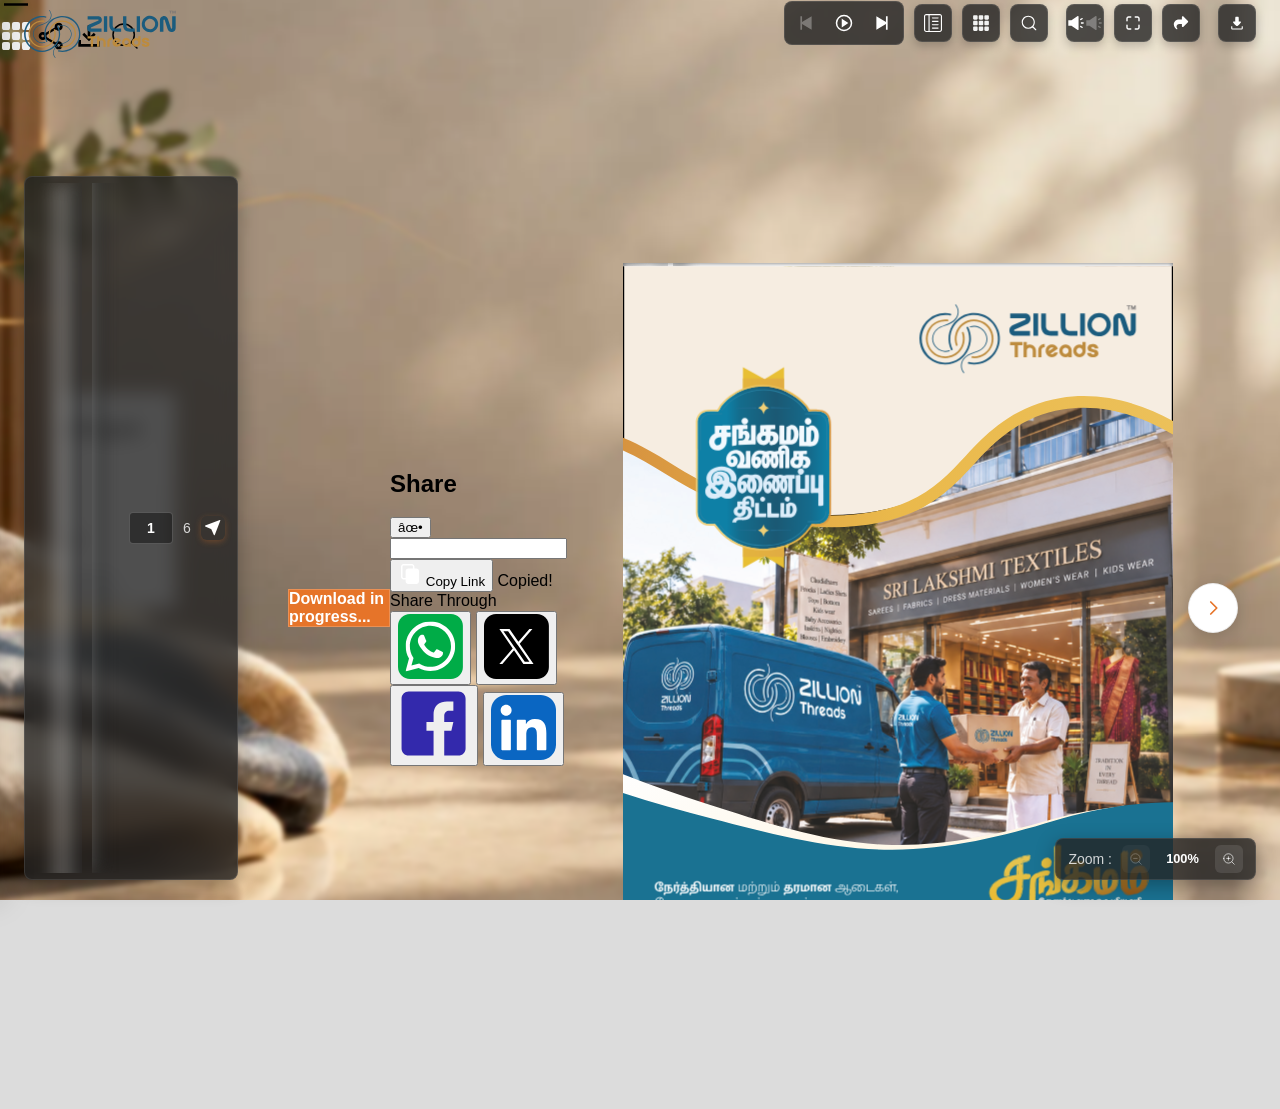
==== For_Desc/index.html @ 705521cf "first commit" ====
﻿<!DOCTYPE html>
<html lang="en">

<head>
    <title>Zillion Threads IDC</title>
    <meta charset="UTF-8">
    <meta http-equiv="Content-Security-Policy"
        content="default-src 'self' 'unsafe-inline' 'unsafe-eval' https: blob: data:; script-src 'self' 'unsafe-inline' 'unsafe-eval' https: blob: data:; style-src 'self' 'unsafe-inline' https:; img-src 'self' data: blob: https:; connect-src 'self' https: blob: data:; worker-src 'self' blob:; frame-src 'self' https:; media-src 'self' blob: data:;" />
    <meta name="viewport" content="width=device-width, initial-scale=1.0" />
    <!-- Tailwind Css  -->
    <script src="https://cdn.jsdelivr.net/npm/@tailwindcss/browser@4"></script>
    <!-- External JS dependencies -->
    <script type="text/javascript" src="assets/js/jquery-2.0.3.min.js"></script>
    <script type="text/javascript" src="assets/js/underscore-min.js"></script>
    <script type="text/javascript" src="assets/js/backbone-min.js"></script>


    <!-- papa parse for data fetch from excel -->
    <script src="https://cdnjs.cloudflare.com/ajax/libs/PapaParse/5.4.1/papaparse.min.js"></script>


    <script src="https://cdn.jsdelivr.net/npm/xlsx/dist/xlsx.full.min.js"></script>

    <!-- Turn.js UI Kit -->
    <script type="text/javascript" src="assets/js/turn.min.js"></script>

    <!-- App dependencies -->
    <script type="text/javascript" src="assets/js/app.js"></script>


    <!-- External CSS dependencies -->
    <link type="text/css" rel="stylesheet" href="assets/css/font-awesome.min.css">
    </link>


    <!-- App CSS dependencies -->
    <link type="text/css" rel="stylesheet" href="./assets/css/main.css">
    </link>

    <!--  CSS dependencies -->
    <link type="text/css" rel="stylesheet" href="./assets/css/lightbox.css">
    </link>


    <!------ Fontawesome link  ------->
    <link rel="stylesheet" href="https://cdnjs.cloudflare.com/ajax/libs/font-awesome/6.0.0/css/all.min.css">


    <link rel="preconnect" href="https://fonts.googleapis.com">
    <link rel="preconnect" href="https://fonts.gstatic.com" crossorigin>
    <link
        href="https://fonts.googleapis.com/css2?family=Inter:ital,opsz,wght@0,14..32,100..900;1,14..32,100..900&display=swap"
        rel="stylesheet">

    <!-- Google Fonts -->
    <link rel="preconnect" href="https://fonts.googleapis.com">
    <link rel="preconnect" href="https://fonts.gstatic.com" crossorigin>
    <link href="https://fonts.googleapis.com/css2?family=Lexend:wght@100..900&display=swap" rel="stylesheet">
    <link rel="preconnect" href="https://fonts.googleapis.com">
    <link rel="preconnect" href="https://fonts.gstatic.com" crossorigin>
    <link
        href="https://fonts.googleapis.com/css2?family=Akaya+Telivigala&family=Kanit:ital,wght@0,100;0,200;0,300;0,400;0,500;0,600;0,700;0,800;0,900;1,100;1,200;1,300;1,400;1,500;1,600;1,700;1,800;1,900&family=Montserrat:ital,wght@0,100..900;1,100..900&family=Tilt+Neon&family=Work+Sans:ital,wght@0,100..900;1,100..900&display=swap"
        rel="stylesheet">
    <link rel="preconnect" href="https://fonts.googleapis.com">
    <link rel="preconnect" href="https://fonts.gstatic.com" crossorigin>
    <link href="https://fonts.googleapis.com/css2?family=Montserrat:ital,wght@0,100..900;1,100..900&display=swap"
        rel="stylesheet">

    <link rel="stylesheet" href="./assets/css/cataloguemain.css">

    <!-- Favicon icon -->
    <link rel="icon" href="../global%20assets/Images/logo.svg" type="image/x-icon">

    <!-- Fontawesome icon  -->
    <link rel="stylesheet" href="https://cdnjs.cloudflare.com/ajax/libs/font-awesome/6.5.1/css/all.min.css">

    <link rel="stylesheet" href="style.css">
    <link rel="stylesheet" href="script-idc.css">
    <script src="script-idc.js" defer></script>
    <link rel="stylesheet" href="main.css">

    <style type="text/css">
        .page-1 .s1 {
            -webkit-transform: translateY(100px);
            -webkit-transition: all 1.5s;
            opacity: 0;
        }

        .page-1 .s2 {
            -webkit-transform: translateY(100px);
            -webkit-transition: all 1s;
            -webkit-transition-delay: 0.5s;
            opacity: 0;
            font-family: 'Carrois Gothic SC', sans-serif;
            font-style: normal;
            font-weight: 400;
            font-size: 40px;
            text-align: center;
            color: white;
        }

        .page-1.animation-on .s1 {
            -webkit-transform: translateY(0px);
            opacity: 1;
        }

        .page-1.animation-on .s2 {
            -webkit-transform: translateY(0px);
            opacity: 1;
        }
    </style>


    <style>
        .form-group {
            margin-bottom: 16px;
        }

        .form-group label {
            display: block;
            margin-bottom: 6px;
            font-weight: 500;
            font-size: 14px;
            color: #333;
        }

        input[type="number"] {
            width: 100%;
            padding: 8px 8px 8px 32px;
            border: 1px solid #ccc;
            border-radius: 4px;
            font-size: 14px;
            box-sizing: border-box;
        }

        input[type="number"]:focus {
            outline: none;
            border-color: #4CAF50;
            box-shadow: 0 0 5px rgba(76, 175, 80, 0.3);
        }

        .midsec img {
            width: 77%;
            object-fit: contain;
            animation: fadeIn 0.5s ease-in-out;
        }

        @keyframes fadeIn {
            from {
                opacity: 0;
            }

            to {
                opacity: 1;
            }
        }


        .controls {
            display: flex;
            justify-content: center;
            align-items: center;
            gap: 20px;
            padding: 20px;
            /* background: white; */
            border-top: 2px solid #e0e0e0;
        }


        .image-counter {
            font-size: 16px;
            font-weight: bold;
            color: #333;
            min-width: 100px;
            text-align: center;
        }

        @media screen and (max-width: 1275px) and (max-height: 600px) {
            .catalog-app {
                height: 97% !important;
            }
        }

        /* Alternative: Hide only on mobile screens */
        @media screen and (max-width: 768px) {
            .hide-mobile {
                display: none !important;
            }

            .hide-mobile {
                background: red !important;
            }

            .hide-mobile {
                border: 5px solid red;
            }
        }

        /* Autoplay Progress Bar */
        .autoplay-progress-bar {
            position: fixed;
            bottom: 0;
            left: 0;
            width: 0%;
            height: 0.4vw;
            background: linear-gradient(90deg, #14B8A6, #0D9488);
            z-index: 999998;
            transition: width 0.1s linear;
            opacity: 0;
            box-shadow: 0 -2px 10px rgba(20, 184, 166, 0.5);
        }

        .autoplay-progress-bar.active {
            opacity: 1;
        }

        /* Autoplay Icon Active State */
        .icon-btn.active {
            background: #E67429 !important;
            box-shadow: 0 0 0 2px rgba(230, 116, 41, 0.3) !important;
        }

        .icon-btn.active svg,
        .icon-btn.active img {
            stroke: #ffffff !important;
            fill: #ffffff !important;
            filter: none !important;
        }

        /* Mobile Responsive */
        @media (max-width: 768px) {
            .autoplay-progress-bar {
                height: 0.6vw;
            }

            #autoScrollBtn {
                width: 11%;
            }

            #toggleCircle {
                width: 45%;
            }
        }

        /* ===== MOBILE TOUCH FIX FOR TABLE OF CONTENTS PAGE ===== */
        /* Prevent page flip on interactive elements */
        .no-flip-zone {
            pointer-events: auto !important;
            touch-action: pan-y !important;
            -webkit-touch-callout: none;
            -webkit-user-select: none;
            user-select: none;
        }


        #toggleCircle,
        #scrollContainer {
            pointer-events: auto !important;
            touch-action: pan-y !important;
            z-index: 9999 !important;
            position: relative !important;
        }

        #toggleCircle {
            z-index: 99999 !important;
        }

        #autoScrollBtn {
            pointer-events: auto !important;
            touch-action: pan-y !important;
            z-index: 9999 !important;
        }


        /* Make scroll container more touch-friendly */
        #scrollContainer {
            -webkit-overflow-scrolling: touch;
            overflow-y: scroll !important;
            touch-action: pan-y !important;
        }

        /* ===== NEW: Image click area restriction ===== */
        /* Only left 50% of images are clickable for navigation */
        #scrollContainer img {
            cursor: pointer;
            touch-action: pan-y !important;
            position: relative;
            pointer-events: none;
            /* Disable by default */
        }

        /* Create a clickable zone on left 50% of images */
        #scrollContainer img::before {
            content: '';
            position: absolute;
            left: 0;
            top: 0;
            width: 50%;
            /* Only left half is clickable */
            height: 100%;
            cursor: pointer;
            pointer-events: auto;
            z-index: 1;
        }

        /* Alternative approach using wrapper */
        .image-click-wrapper {
            position: relative;
            width: 100%;
        }

        .image-click-zone {
            position: absolute;
            left: 0;
            top: 0;
            width: 50%;
            /* Left 50% clickable */
            height: 100%;
            cursor: pointer;
            z-index: 10;
            pointer-events: auto;
        }

        /* Visual feedback for clickable area (optional - for testing) */
        .image-click-zone:active {
            background: rgba(20, 184, 166, 0.1);
        }

        /* Visual indicator for clickable zones - TESTING ONLY */
        /* .image-click-zone {
    background: rgba(20, 184, 166, 0.15); 
    border-right: 2px dashed rgba(20, 184, 166, 0.5);
} */


        @media screen and (min-width: 1900px) and (max-width: 1920px) and (max-height: 920px) {
            #viewer {
                margin-top: 3vw !important;
                height: calc(100% + 2vw) !important;
            }

            .flipbook-scroll-wrapper {
                height: 100% !important;
            }
        }

/* Mobile Phones */
@media screen and (max-width: 480px) {
  #flipbook {
    position: relative;
    width: 354px;
    height: 504px;
    margin-left: 0px;
    top: 15px !important;
    left: 0px;
    transition: transform 0.3s cubic-bezier(0.25, 0.46, 0.45, 0.94);
    transform: scale(1);
    transform-origin: center top;
  }
}

/* Large-Height Mobile Phones */
@media screen and (max-width: 480px) and (min-height: 800px) {
  #flipbook {
    top: 30px !important;
    /* Add large-height mobile adjustments here */
  }
}
    </style>
</head>

<body >


    <!-- ***************************************************** DC started *************************************************-->

    <div class="catalog-app " >
        <div id="bgLayerContainer">
            <div id="bgLayer1" class="bg-layer active"></div>
            <div id="bgLayer2" class="bg-layer"></div>
        </div>
        <canvas id="rippleCanvas" style="display:none;"></canvas>



        <style>
            #rippleCanvas {
                position: fixed;
                top: 0;
                left: 0;
                width: 100%;
                height: 100%;
                z-index: -1;
                /* object-fit: fill;
                background-repeat: no-repeat;
                
                background-image: url('../global\ assets/Images/commonThings/background-image-2.webp');
                background-size: cover; */
                background: radial-gradient(circle at center, #053664 0%, #03294D 70%, #011325 100%);
            }
        </style>


        <!-- *****************************mobile nav start*********************************************  -->

        <!-- ==================== MOBILE TOP NAVIGATION ==================== -->
        <div id="mobileTopNav" class="mobile-top-nav">
            <!-- Left Section: Table of Contents -->
            <div class="mobile-nav-left">
                <button class="mobile-nav-btn" id="mobileTocBtn" title="Table of Contents">
                    <svg width="24" height="24" viewBox="0 0 24 24" fill="none" stroke="currentColor" stroke-width="2">
                        <line x1="3" y1="6" x2="21" y2="6" />
                        <line x1="3" y1="12" x2="21" y2="12" />
                        <line x1="3" y1="18" x2="21" y2="18" />
                    </svg>
                </button>
            </div>

            <!-- Center Section: Logo (optional) -->
            <div class="mobile-nav-center">
                <img src="../global%20assets/Images/logo.svg" alt="Sri Mathurams Medical Engineering Logo" class="mobile-logo" id="mobileHomeBtn" />
            </div>

            <!-- Right Section: 3-dot menu + Page Number -->
            <div class="mobile-nav-right">
                <!-- Page Number Display -->
                <div class="mobile-page-display">
                    <span class="mobile-page-current" id="mobilePageCurrent">1</span>
                    <span class="mobile-page-divider">/</span>
                    <span class="mobile-page-total" id="mobilePageTotal">18</span>
                </div>

                <!-- 3-Dot Menu Button -->
                <button class="mobile-nav-btn mobile-menu-btn" id="mobileMenuBtn" title="Menu">
                    <svg width="24" height="24" viewBox="0 0 24 24" fill="currentColor">
                        <circle cx="12" cy="5" r="2" />
                        <circle cx="12" cy="12" r="2" />
                        <circle cx="12" cy="19" r="2" />
                    </svg>
                </button>
            </div>
        </div>

        <!-- ==================== MOBILE DROPDOWN MENU ==================== -->
        <div id="mobileDropdownMenu" class="mobile-dropdown-menu">
            <!-- Music Toggle -->
            <button class="mobile-dropdown-item" id="mobileAudioBtn">
                <div class="mobile-dropdown-icon">
                    <img src="../global%20assets/icons/music-on-icon.svg" alt="Music" id="mobileAudioIcon"
                        class="mobile-audio-icon" />
                </div>
                <span class="mobile-dropdown-label">Music</span>
                <span class="mobile-toggle-indicator" id="mobileAudioStatus">OFF</span>
            </button>

            <!-- Share -->
            <button class="mobile-dropdown-item" id="mobileShareBtn">
                <div class="mobile-dropdown-icon">
                    <svg width="20" height="20" viewBox="0 0 24 24" fill="none" stroke="currentColor" stroke-width="2">
                        <circle cx="18" cy="5" r="3" />
                        <circle cx="6" cy="12" r="3" />
                        <circle cx="18" cy="19" r="3" />
                        <line x1="8.6" y1="13.5" x2="15.4" y2="17.5" />
                        <line x1="15.4" y1="6.5" x2="8.6" y2="10.5" />
                    </svg>
                </div>
                <span class="mobile-dropdown-label">Share</span>
                <svg class="mobile-dropdown-arrow" width="16" height="16" viewBox="0 0 24 24" fill="none"
                    stroke="currentColor" stroke-width="2">
                    <polyline points="9 18 15 12 9 6" />
                </svg>
            </button>

            <!-- Download -->
            <button class="mobile-dropdown-item" id="mobileDownloadBtn">
                <div class="mobile-dropdown-icon">
                    <svg width="20" height="20" viewBox="0 0 24 24" fill="none" stroke="currentColor" stroke-width="2">
                        <path d="M12 3v12" />
                        <polyline points="7 10 12 15 17 10" />
                        <rect x="4" y="19" width="16" height="2" />
                    </svg>
                </div>
                <span class="mobile-dropdown-label">Download</span>
                <svg class="mobile-dropdown-arrow" width="16" height="16" viewBox="0 0 24 24" fill="none"
                    stroke="currentColor" stroke-width="2">
                    <polyline points="9 18 15 12 9 6" />
                </svg>
            </button>

            <!-- Fullscreen -->
            <!-- <button class="mobile-dropdown-item" id="mobileFullscreenBtn">
        <div class="mobile-dropdown-icon">
            <svg width="20" height="20" viewBox="0 0 24 24" fill="none" stroke="currentColor" stroke-width="2">
                <path d="M8 3H5a2 2 0 0 0-2 2v3m18 0V5a2 2 0 0 0-2-2h-3m0 18h3a2 2 0 0 0 2-2v-3M3 16v3a2 2 0 0 0 2 2h3"/>
            </svg>
        </div>
        <span class="mobile-dropdown-label">Fullscreen</span>
    </button> -->
        </div>

        <!-- Mobile Menu Overlay (closes menu when clicked) -->
        <div id="mobileMenuOverlay" class="mobile-menu-overlay"></div>

        <!-- ==================== MOBILE TABLE OF CONTENTS ==================== -->
        <div id="mobileTocPanel" class="mobile-toc-panel">
            <div class="mobile-toc-header">
                <h3>Table of Contents</h3>
                <button class="mobile-toc-close" id="mobileTocClose">
                    <svg width="24" height="24" viewBox="0 0 24 24" fill="none" stroke="currentColor" stroke-width="2">
                        <line x1="18" y1="6" x2="6" y2="18" />
                        <line x1="6" y1="6" x2="18" y2="18" />
                    </svg>
                </button>
            </div>
            <ul class="mobile-toc-list">
                <li class=" tb-link mobile-toc-item" data-page="1" data-audio-path="../audios/home.mp3">
                    <span class="mobile-toc-number">01</span>
                    <span class="mobile-toc-title">Home</span>
                </li>
                <li class=" tb-link mobile-toc-item" data-page="2" data-audio-path="../audios/about-us.mp3">
                    <span class="mobile-toc-number">02</span>
                    <span class="mobile-toc-title">About Us</span>
                </li>
                <li class="tb-link mobile-toc-item" data-page="4" data-audio-path="../audios/products.mp3">
                    <span class="mobile-toc-number">03</span>
                    <span class="mobile-toc-title">Products</span>
                </li>
                <li class="tb-link mobile-toc-item" data-page="5" data-audio-path="../audios/3D-experience.mp3">
                    <span class="mobile-toc-number">04</span>
                    <span class="mobile-toc-title">3D Experience</span>
                </li>
                <li class="tb-link mobile-toc-item" data-page="6" data-audio-path="../audios/Ward-furniture.mp3">
                    <span class="mobile-toc-number">05</span>
                    <span class="mobile-toc-title">Ward Furniture</span>
                </li>
                <li class="tb-link mobile-toc-item" data-page="12" data-audio-path="../audios/ICU-critical-care.mp3">
                    <span class="mobile-toc-number">06</span>
                    <span class="mobile-toc-title">ICU & Critical Care</span>
                </li>
                <li class="tb-link mobile-toc-item" data-page="14" data-audio-path="../audios/labour-maternity.mp3">
                    <span class="mobile-toc-number">07</span>
                    <span class="mobile-toc-title">Labour & Maternity</span>
                </li>
                <li class="tb-link mobile-toc-item" data-page="17"
                    data-audio-path="../audios/Emergency-patient-transfer.mp3">
                    <span class="mobile-toc-number">08</span>
                    <span class="mobile-toc-title">Emergency & Patient Transfer</span>
                </li>
                <li class="tb-link mobile-toc-item" data-page="22" data-audio-path="../audios/Medical-trolleys.mp3">
                    <span class="mobile-toc-number">09</span>
                    <span class="mobile-toc-title">Medical Trolleys</span>
                </li>
                <li class="tb-link mobile-toc-item" data-page="30"
                    data-audio-path="../audios/Examination-consultation.mp3">
                    <span class="mobile-toc-number">10</span>
                    <span class="mobile-toc-title">Examination & Consultation</span>
                </li>
                <li class="tb-link mobile-toc-item" data-page="35"
                    data-audio-path="../audios/Stainless-steel-furniture-ward-accessories.mp3">
                    <span class="mobile-toc-number">11</span>
                    <span class="mobile-toc-title">Stainless Steel Furniture & Ward Accessories</span>
                </li>
                <li class="tb-link mobile-toc-item" data-page="37" data-audio-path="../audios/General-furniture.mp3">
                    <span class="mobile-toc-number">12</span>
                    <span class="mobile-toc-title">General Furniture</span>
                </li>
                <li class="tb-link mobile-toc-item" data-page="38" data-audio-path="../audios/Accessories.mp3">
                    <span class="mobile-toc-number">13</span>
                    <span class="mobile-toc-title">Accessories</span>
                </li>
                <li class="tb-link mobile-toc-item" data-page="40" data-audio-path="../audios/contact-us.mp3">
                    <span class="mobile-toc-number">14</span>
                    <span class="mobile-toc-title">Contact Us</span>
                </li>
            </ul>
        </div>
        <div id="mobileTocOverlay" class="mobile-toc-overlay"></div>




        <!-- *****************************mobile nav end*********************************************  -->

        <div class="absolute hidden top-0 left-0 w-[100%] h-[5%] bg-[#D9D9D9] cursor-pointer" id="navContainerMain"
            style="z-index: 999999999999999;">
            <div class="absolute top-[50%] left-[2%] cursor-pointer hover:bg-gray-100 z-[910] rounded-md transition-colors duration-200"
                style="transform: translateY(-50%);">
                <img src="../global%20assets/icons/tabel-of-content-icon.svg" alt="table-of-content-icon" id="navToggle"
                    class="sm:w-[7vw] md:w-[5vw] lg:w-[1.5vw] cursor-pointer" />
            </div>

            <img src="../global%20assets/bottom-navbar/thumbnail-icon.svg" alt="Thumbnail View Navigation"
                id="navToggle1"
                class="absolute top-[50%] left-[4.5%] w-[1.5vw] cursor-pointer z-[910] hover:opacity-80 transition-opacity"
                style="transform: translateY(-50%);" />

            <img src="../global%20assets/icons/share-icon.svg" alt="share-icon" id="shareBn"
                class="absolute top-[50%] right-[3.3%] cursor-pointer w-[1.2vw]   z-[910]"
                style="transform: translateY(-50%);" />
            <img src="../global%20assets/icons/download-icon.svg" alt="download-icon" id="download-tn"
                class="absolute top-[50%] right-[1%] cursor-pointer w-[1.5vw]   z-[910]"
                style="transform: translateY(-50%);" />

            <img src="../global%20assets/icons/search-icon.svg" id="searchIconDesktop" alt="search-icon"
                class="absolute top-[50%] left-[7%] w-[1.5vw]  z-[1000] cursor-pointer"
                style="transform: translateY(-50%);" />

            <div>
                <p id="goToPage1" data-audio-path="../audios/home.mp3" data-page="1"
                    class="absolute top-[50%] left-[50%] w-[3vw] font-semibold"
                    style="transform: translate(-50%, -50%) ;"><img src="../global%20assets/Images/logo.svg" alt="Sri Mathurams Logo" /></p>
            </div>

            <img src="../global%20assets/icons/doted-icon.svg" alt="Mobile Navigation Menu Icon" id="navMenuBarMobile" class=""
                style="transform: translateY(-50%);" />
        </div>

        <!-- Add this right after the opening <div class="catalog-app"> tag -->
        <!-- Brand Logo Header (Top Left) -->
        <div class="top-left-brand">
            <img src="../global%20assets/bottom-navbar/logo.svg" alt="Sri Mathurams Medical Engineering Logo" />
        </div>

        <div id="topIconNav" class="top-icon-navigation">
            <!-- Group 1: Navigation Controls (First page, Play, Last page) -->
            <div class="nav-btn-group">
                <button class="icon-btn" id="iconFrontPage" title="First Page" disabled>
                    <img src="../global%20assets/bottom-navbar/previous-play-icon.svg" alt="Go to First Page" />
                </button>
                <button class="icon-btn" id="iconAutoplay" title="Autoplay">
                    <img src="../global%20assets/bottom-navbar/play-icon.svg" alt="Autoplay Catalog Slideshow" />
                </button>
                <button class="icon-btn" id="iconSkipForward" title="Last Page">
                    <img src="../global%20assets/bottom-navbar/next-play-icon.svg" alt="Go to Last Page" />
                </button>
            </div>

            <!-- TOC Button -->
            <button class="icon-btn" id="iconTOC" title="Table of Contents">
                <img src="../global%20assets/bottom-navbar/table-of-content-icon.svg" alt="Table of Contents Navigation" />
            </button>

            <!-- Thumbnail Grid Button -->
            <button class="icon-btn" id="desktopThumbToggle" title="Thumbnails">
                <img src="../global%20assets/bottom-navbar/thumbnail-icon.svg" alt="Thumbnail View Navigation" />
            </button>

            <!-- Search Button -->
            <button class="icon-btn" id="iconText" title="Search">
                <img src="../global%20assets/bottom-navbar/search-icon.svg" alt="search-icon" />
            </button>

            <!-- Audio Toggle -->
            <button class="icon-btn bgm-toggle" id="bgmButton" title="Audio">
                <audio id="bgmAudio" loop autoplay>
                    <source src="../audios/Warm-Memories-Emotional-" type="audio/mpeg">
                </audio>
                <img id="musicOnImg" src="../global%20assets/bottom-navbar/music-on-icon.svg" alt="Music On" />
                <img id="musicOffImg" src="../global%20assets/bottom-navbar/music-on-icon.svg" alt="Music Off"
                    class="hidden" style="filter: opacity(0.3) grayscale(1);" />
            </button>

            <!-- Fullscreen Button -->
            <button class="icon-btn full-screen" id="full-screen-btn" title="Fullscreen">
                <img src="../global%20assets/bottom-navbar/full-screen-icon.svg" alt="Toggle Fullscreen" />
            </button>

            <!-- Share Button -->
            <button class="icon-btn" id="shareBtn" title="Share">
                <img src="../global%20assets/bottom-navbar/share-icon.svg" alt="Share Catalog" />
            </button>

            <!-- Download Button -->
            <button class="icon-btn" id="download-btn" title="Download">
                <img src="../global%20assets/bottom-navbar/download-icon.svg" alt="Download PDF Catalog" />
            </button>
        </div>

        <!-- Page Controller (Bottom Left) -->
        <div class="page-controller">
            <img src="../global%20assets/Images/commonThings/left-page-shadow.svg" alt="Catalog Page Left Shadow"
                class="gutter-shadow shadow-left absolute h-[100%] top-[0%] right-[-1%] z-[4]" />
            <img src="../global%20assets/Images/commonThings/right-page-shadow.svg" alt="Catalog Page Right Shadow"
                class="gutter-shadow shadow-right absolute h-[100%] top-[0%] left-[-1%] z-[4]" />
            <input type="number" id="pageInput" min="1" value="1" />
            <strong id="totalPages">0</strong>
            <button id="goPageBtn" class="go-btn">
                <img src="../global%20assets/bottom-navbar/go-icon.svg" alt="Go to Page Number" />
            </button>
        </div>

        <!-- Zoom Control Container (Bottom Right) -->
        <div class="zoom-control-container">
            <span class="zoom-label">Zoom :</span>
            <button id="zoomOutBtn" class="zoom-btn icon-btn" title="Zoom Out">
                <img src="../global%20assets/bottom-navbar/zoom-out-icon.svg" alt="Zoom Out Catalog Page" />
            </button>
            <input type="range" id="zoomSlider" min="50" max="150" value="100" step="10" class="zoom-slider hidden" />
            <span id="zoomPercentage" class="zoom-percentage hidden">100%</span>
            <button id="zoomInBtn" class="zoom-btn icon-btn" title="Zoom In">
                <img src="../global%20assets/bottom-navbar/zoom-in-icon.svg" alt="Zoom In Catalog Page" />
            </button>
        </div>


        <div id="viewer" class="first-page">



            <audio id="navAudio"></audio>







            <!-- ***********************************************Bottom Functionality code******************************************************** -->


            <div id="navOverlay" class="nav-overlay"></div>

            <nav id="tocNav" class="toc-floating " aria-label="Table of Contents">
                <div class="toc-header-container flex justify-between items-center">
                    <div class="toc-title">Table of Contents</div>
                    <button id="closeTocBtn"
                        class="w-[1.5vw] h-[1.5vw] flex items-center justify-center text-gray-400 hover:text-gray-600 transition-colors duration-200 cursor-pointer">
                        <svg class="w-[1.2vw] h-[1.2vw]" fill="none" stroke="currentColor" stroke-width="2.5"
                            viewBox="0 0 24 24">
                            <path d="M6 18L18 6M6 6l12 12" />
                        </svg>
                    </button>
                </div>
                <div class="toc-header-underline"></div>
                <ul class="toc-list">
                    <li class="tb-link cursor-pointer" data-page="1" data-audio-path="../audios/home.mp3"><a><span
                                class="mobile-toc-number">01</span> Home</a></li>
                    <li class="tb-link cursor-pointer" data-page="2" data-audio-path="../audios/about-us.mp3"><a><span
                                class="mobile-toc-number">02</span>About us</a></li>
                    <li class="tb-link cursor-pointer" data-page="4" data-audio-path="../audios/products.mp3"><a> <span
                                class="mobile-toc-number">03</span>Products</a></li>
                    <li class="tb-link cursor-pointer" data-page="5" data-audio-path="../audios/3D-experience.mp3">
                        <a><span class="mobile-toc-number">04</span>3D Experience</a>
                    </li>
                    <li class="tb-link cursor-pointer" data-page="6" data-audio-path="../audios/Ward-furniture.mp3">
                        <a><span class="mobile-toc-number">05</span>Ward Furniture</a>
                    </li>
                    <li class="tb-link cursor-pointer" data-page="12" data-audio-path="../audios/ICU-critical-care.mp3">
                        <a><span class="mobile-toc-number">06</span>ICU & Critical Care</a>
                    </li>
                    <li class="tb-link cursor-pointer" data-page="14" data-audio-path="../audios/labour-maternity.mp3">
                        <a><span class="mobile-toc-number">07</span>Labour & Maternity</a>
                    </li>
                    <li class="tb-link cursor-pointer" data-page="17"
                        data-audio-path="../audios/Emergency-patient-transfer.mp3"><a><span
                                class="mobile-toc-number">08</span>Emergency & Patient Transfer</a></li>
                    <li class="tb-link cursor-pointer" data-page="22" data-audio-path="../audios/Medical-trolleys.mp3">
                        <a><span class="mobile-toc-number">09</span>Medical Trolleys</a>
                    </li>
                    <li class="tb-link cursor-pointer" data-page="30"
                        data-audio-path="../audios/Examination-consultation.mp3"><a><span
                                class="mobile-toc-number">10</span>Examination & Consultation</a></li>
                    <li class="tb-link cursor-pointer" data-page="35"
                        data-audio-path="../audios/Stainless-steel-furniture-ward-accessories.mp3"><a><span
                                class="mobile-toc-number">11</span>Stainless Steel Furniture & Ward Accessories</a></li>
                    <li class="tb-link cursor-pointer" data-page="37" data-audio-path="../audios/General-furniture.mp3">
                        <a><span class="mobile-toc-number">12</span>General Furniture</a>
                    </li>
                    <li class="tb-link cursor-pointer" data-page="38" data-audio-path="../audios/Accessories.mp3">
                        <a><span class="mobile-toc-number">13</span>Accessories</a>
                    </li>
                    <li class="tb-link cursor-pointer" data-page="40" data-audio-path="../audios/contact-us.mp3">
                        <a><span class="mobile-toc-number">14</span>Contact Us</a>
                    </li>
                </ul>
            </nav>

            <!-- Thumbnail Drawer Panel (Desktop Only) -->
            <div id="thumbnailDrawer" class="thumbnail-drawer" aria-label="Page Thumbnails">
                <div class="toc-header-container flex justify-between items-center">
                    <div class="toc-title">Page Thumbnails</div>
                    <button id="closeThumbBtn"
                        class="w-[1.5vw] h-[1.5vw] flex items-center justify-center text-gray-400 hover:text-gray-600 transition-colors duration-200 cursor-pointer">
                        <svg class="w-[1.2vw] h-[1.2vw]" fill="none" stroke="currentColor" stroke-width="2.5"
                            viewBox="0 0 24 24">
                            <path d="M6 18L18 6M6 6l12 12" />
                        </svg>
                    </button>
                </div>
                <div class="toc-header-underline"></div>
                <div id="thumbnailGrid" class="thumb-grid-container custom-scrollbar">
                    <!-- Grid items will be populated dynamically by JS -->
                </div>
            </div>

            <div id="navOverlay1" class="nav-overlay1"></div>

            <nav id="tocNav1" class="toc-floating1 " aria-label="Table of Contents">
                <div class="toc-header-container flex justify-between items-center">
                    <div class="toc-title">Table of Contents</div>
                    <button id="closeTocBtn1"
                        class="flex items-center justify-center text-gray-400 hover:text-gray-600 transition-colors duration-200 cursor-pointer">
                        <svg fill="none" stroke="currentColor" stroke-width="2.5" viewBox="0 0 24 24">
                            <path d="M6 18L18 6M6 6l12 12" />
                        </svg>
                    </button>
                </div>
                <div class="toc-header-underline"></div>
                <ul class="toc-list">
                    <li class="tb-link cursor-pointer" data-page="1" data-audio-path="../audios/home.mp3"><a><span
                                class="mobile-toc-number">01</span> Home</a></li>
                    <li class="tb-link cursor-pointer" data-page="2" data-audio-path="../audios/about-us.mp3"><a><span
                                class="mobile-toc-number">02</span>About us</a></li>
                    <li class="tb-link cursor-pointer" data-page="4" data-audio-path="../audios/products.mp3"><a> <span
                                class="mobile-toc-number">04</span>Products</a></li>
                    <li class="tb-link cursor-pointer" data-page="5" data-audio-path="../audios/3D-experience.mp3">
                        <a><span class="mobile-toc-number">05</span>3D Experience</a>
                    </li>
                    <li class="tb-link cursor-pointer" data-page="6" data-audio-path="../audios/Ward-furniture.mp3">
                        <a><span class="mobile-toc-number">06</span>Ward Furniture</a>
                    </li>
                    <li class="tb-link cursor-pointer" data-page="12" data-audio-path="../audios/ICU-critical-care.mp3">
                        <a><span class="mobile-toc-number">12</span>ICU & Critical Care</a>
                    </li>
                    <li class="tb-link cursor-pointer" data-page="14" data-audio-path="../audios/labour-maternity.mp3">
                        <a><span class="mobile-toc-number">14</span>Labour & Maternity</a>
                    </li>
                    <li class="tb-link cursor-pointer" data-page="17"
                        data-audio-path="../audios/Emergency-patient-transfer.mp3"><a><span
                                class="mobile-toc-number">17</span>Emergency & Patient Transfer</a></li>
                    <li class="tb-link cursor-pointer" data-page="22" data-audio-path="../audios/Medical-trolleys.mp3">
                        <a><span class="mobile-toc-number">22</span>Medical Trolleys</a>
                    </li>
                    <li class="tb-link cursor-pointer" data-page="30"
                        data-audio-path="../audios/Examination-consultation.mp3"><a><span
                                class="mobile-toc-number">30</span>Examination & Consultation</a></li>
                    <li class="tb-link cursor-pointer" data-page="35"
                        data-audio-path="../audios/Stainless-steel-furniture-ward-accessories.mp3"><a><span
                                class="mobile-toc-number">35</span>Stainless Steel Furniture & Ward Accessories</a></li>
                    <li class="tb-link cursor-pointer" data-page="37" data-audio-path="../audios/General-furniture.mp3">
                        <a><span class="mobile-toc-number">37</span>General Furniture</a>
                    </li>
                    <li class="tb-link cursor-pointer" data-page="38" data-audio-path="../audios/Accessories.mp3">
                        <a><span class="mobile-toc-number">38</span>Accessories</a>
                    </li>
                    <li class="tb-link cursor-pointer" data-page="40" data-audio-path="../audios/contact-us.mp3">
                        <a><span class="mobile-toc-number">40</span>Contact Us</a>
                    </li>
                </ul>
            </nav>

            <!-- *************************share button navbar start**************************  -->



            <!-- Overlay -->
            <div id="shareOverlay"
                class="hidden fixed inset-0 bg-gray-900/40 backdrop-gray-200 z-[1111111111] animate-fade-in">
            </div>



            <!-- Share Modal -->
            <!-- Share Modal - Redesigned Premium Theme -->
            <div id="shareModal"
                class="hidden fixed w-[92vw] max-w-[28vw] bg-white rounded-2xl shadow-2xl z-[1111111111] overflow-hidden border border-gray-200"
                style="top: 50%; left: 50%; transform: translate(-50%,-50%);">

                <!-- Header Block with Orange Gradient Background -->
                <div
                    class="bg-gradient-to-r from-[#E67429] to-[#ff8b3d] px-[1.5vw] py-[1.2vw] flex justify-between items-center relative">
                    <div class="flex flex-col text-white">
                        <!-- <span class="text-[0.65vw] uppercase tracking-widest text-white! font-bold">Document Access</span> -->
                        <h2 class="text-white font-semibold text-[1.3vw] mt-[0.1vw]">Share Catalogue</h2>
                    </div>
                    <button id="closeBtn"
                        class="w-[1.8vw] h-[1.8vw] flex items-center justify-center rounded-full bg-white text-[#242424] hover:bg-white/90 transition-all duration-200 cursor-pointer shadow-sm">
                        <svg class="w-[0.8vw] h-[0.8vw]" fill="none" stroke="currentColor" stroke-width="2.5"
                            viewBox="0 0 24 24">
                            <path d="M6 18L18 6M6 6l12 12" />
                        </svg>
                    </button>
                </div>

                <!-- Content Area -->
                <div class="p-[1.5vw] space-y-[1.2vw]">


                    <!-- Link Copy Section -->
                    <div class="space-y-[0.4vw]">
                        <span class="text-[0.65vw] font-bold text-gray-500 uppercase tracking-wider block">Document
                            URL</span>
                        <div class="flex gap-[0.6vw]">
                            <input id="shareInput" type="text" readonly
                                class="flex-1 h-[2.4vw] px-[0.8vw] bg-white border border-gray-200 rounded-lg text-[0.75vw] font-mono text-gray-700 focus:outline-none focus:border-[#E67429] transition-all"
                                placeholder="Catalog link" />
                            <div class="relative">
                                <button id="copyBtn"
                                    class="h-[2.4vw] px-[1vw] bg-[#E67429] hover:bg-[#c35c1a] text-white font-semibold text-[0.75vw] rounded-lg transition-all cursor-pointer">
                                    Copy
                                </button>
                                <span id="copiedMsg"
                                    class="hidden absolute -top-[2.5vw] left-1/2 -translate-x-1/2 bg-green-600 text-white px-[1vw] py-[0.4vw] rounded-[0.4vw] text-[0.7vw] font-semibold whitespace-nowrap shadow-lg">
                                    Link copied!
                                </span>
                            </div>
                        </div>
                    </div>

                    <!-- Separator with Text -->
                    <div class="flex items-center justify-center my-[1vw]">
                        <div class="flex-grow border-t border-[#E67429]/30"></div>
                        <span class="mx-[0.8vw] text-[0.65vw] font-bold text-[#E67429] uppercase tracking-wider">Send
                            via</span>
                        <div class="flex-grow border-t border-[#E67429]/30"></div>
                    </div>

                    <!-- Social channels -->
                    <div class="grid grid-cols-4 gap-[0.6vw]">
                        <button id="whatsappBtn"
                            class="flex flex-col items-center justify-center p-[0.6vw] bg-white border border-gray-200 hover:border-green-500/50 hover:bg-green-50/20 rounded-xl transition-all cursor-pointer group shadow-sm">
                            <i class="fa-brands fa-whatsapp text-[1.4vw] text-green-500 mb-[0.2vw]"></i>
                            <span class="text-[0.6vw] text-gray-500 group-hover:text-gray-800">WhatsApp</span>
                        </button>
                        <button id="twitterBtn"
                            class="flex flex-col items-center justify-center p-[0.6vw] bg-white border border-gray-200 hover:border-gray-400 hover:bg-gray-50 rounded-xl transition-all cursor-pointer group shadow-sm">
                            <i class="fa-brands fa-x-twitter text-[1.4vw] text-black mb-[0.2vw]"></i>
                            <span class="text-[0.6vw] text-gray-500 group-hover:text-gray-800">Twitter</span>
                        </button>
                        <button id="facebookBtn"
                            class="flex flex-col items-center justify-center p-[0.6vw] bg-white border border-gray-200 hover:border-blue-500/50 hover:bg-blue-50/20 rounded-xl transition-all cursor-pointer group shadow-sm">
                            <i class="fa-brands fa-facebook text-[1.4vw] text-blue-600 mb-[0.2vw]"></i>
                            <span class="text-[0.6vw] text-gray-500 group-hover:text-gray-800">Facebook</span>
                        </button>
                        <button id="linkedInBtn"
                            class="flex flex-col items-center justify-center p-[0.6vw] bg-white border border-gray-200 hover:border-blue-400/50 hover:bg-blue-50/20 rounded-xl transition-all cursor-pointer group shadow-sm">
                            <i class="fa-brands fa-linkedin text-[1.4vw] text-blue-500 mb-[0.2vw]"></i>
                            <span class="text-[0.6vw] text-gray-500 group-hover:text-gray-800">LinkedIn</span>
                        </button>
                    </div>
                </div>
            </div>

            <!-- Backdrop (optional - add for better UX) -->
            <div id="modalBackdrop" class="hidden fixed inset-0 bg-black/40 backdrop-blur-sm z-[1111111110]"></div>

            <style>
                /* Custom Animations */
                @keyframes slideUp {
                    from {
                        opacity: 0;
                        transform: translate(-50%, -45%);
                    }

                    to {
                        opacity: 1;
                        transform: translate(-50%, -50%);
                    }
                }

                @keyframes pulse-green {

                    0%,
                    100% {
                        box-shadow: 0 0 0 0 rgba(16, 185, 129, 0.4);
                    }

                    50% {
                        box-shadow: 0 0 0 0.5vw rgba(16, 185, 129, 0);
                    }
                }

                #shareModal:not(.hidden) {
                    animation: slideUp 0.3s ease-out forwards;
                }

                #copyBtn:hover {
                    animation: pulse-green 1.5s infinite;
                }





                /* Bottom Thumbnail Preview System */
                .thumbnail-preview-container {
                    position: fixed;
                    top: 50%;
                    left: 2%;
                    transform: translateY(-50%);
                    display: flex;
                    flex-direction: column;
                    gap: 0.8vw;
                    z-index: 999999;
                    padding: 1vw 1.5vw;
                    background: rgba(255, 255, 255, 0.95);
                    border-radius: 3vw;
                    box-shadow: 0 0.5vw 2vw rgba(0, 0, 0, 0.15);
                    backdrop-filter: blur(10px);
                }

                .thumb-dot {
                    width: 1.2vw;
                    height: 1.2vw;
                    border-radius: 50%;
                    background: #cccccc;
                    cursor: pointer;
                    transition: all 0.3s ease;
                    position: relative;
                }

                .thumb-dot:hover {
                    background: #0D9488;
                    transform: scale(1.3);
                }

                .thumb-dot.active {
                    background: #0D9488;
                    transform: scale(1.2);
                }

                /* Thumbnail Preview Popup */
                .thumb-preview {
                    position: absolute;
                    bottom: -3vw;
                    left: 700%;
                    width: 10vw;
                    height: 8vw;
                    transform: translateX(-50%) scale(0.8);
                    opacity: 0;
                    pointer-events: none;
                    transition: all 0.3s cubic-bezier(0.34, 1.56, 0.64, 1);
                    z-index: 10;
                }

                .thumb-dot:hover .thumb-preview {
                    opacity: 1;
                    transform: translateX(-50%) scale(1);
                }

                .thumb-preview-card {
                    background: white;
                    width: 10vw;
                    border-radius: 0.8vw;
                    box-shadow: 0 1vw 3vw rgba(0, 0, 0, 0.25);
                    overflow: hidden;
                    border: 0.2vw solid #0D9488;
                }

                .thumb-preview-image {
                    width: 20vw;
                    height: 8vw;
                    object-fit: cover;
                    display: block;
                }

                .thumb-preview-label {
                    position: absolute;
                    top: 50%;
                    left: 50%;
                    transform: translate(-50%, -50%);
                    background: rgba(13, 148, 136, 0.95);
                    color: white;
                    padding: 0.5vw 1.2vw;
                    border-radius: 2vw;
                    font-size: 0.8vw;
                    font-weight: 600;
                    white-space: nowrap;
                    box-shadow: 0 0.3vw 1vw rgba(0, 0, 0, 0.3);
                }

                /* Mobile Responsive */
                @media (max-width: 768px) {
                    .thumbnail-preview-container {
                        display: none;
                    }
                }

                @media (min-width: 769px) and (max-width: 1024px) {
                    .thumb-dot {
                        width: 1.5vw;
                        height: 1.5vw;
                    }

                    .thumb-preview-image {
                        width: 4vw;
                        height: 8vw;
                    }

                    .thumb-preview-label {
                        font-size: 1.3vw;
                        padding: 0.7vw 1.5vw;
                    }
                }
            </style>

            <!-- *************************share button navbar end**************************  -->


            <!-- ***********************************download start*********************************** -->


            <div id="downloadPopup" class="
    hidden
    fixed
    top-[5.5%] right-[1%]
    bg-teal-600 text-white
    px-4 py-3
    rounded-full shadow-lg
    z-[9999]
    text-sm
    opacity-0 transition-opacity duration-300

    w-[60vw] right-[5%] top-[10%]        /* mobile */
    md:w-[15vw] md:right-[1%] md:top-[5.5%]  /* tablet+ */
  ">
                Download in progress...
            </div>



            <!-- ***********************************download end*********************************** -->

            <div id="navMobileOverlay" class="nav-mobile-overlay">
                <div class="nav-mobile-overlay__backdrop"></div>

                <div class="nav-mobile-overlay__panel">


                    <!-- Share -->
                    <img src="../global%20assets/icons/share-icon.svg" alt="Share" id="navMobileShareIcon"
                        class="nav-mobile-icon nav-mobile-icon--share" />

                    <!-- Download -->
                    <img src="../global%20assets/icons/download-icon.svg" alt="Download" id="navMobileDownloadIcon"
                        class="nav-mobile-icon nav-mobile-icon--download" />

                    <!-- Audio -->
                    <img src="../global%20assets/icons/music-on-icon.svg" alt="Audio" id="navMobileAudioIcon"
                        class="nav-mobile-icon nav-mobile-icon--audio" />
                </div>
            </div>


            <!-- ******************************************************************************************************* -->

            <!-- Overlay -->
            <div id="shareOverlayMobile" class="hidden fixed inset-0 bg-black/40 z-[1111111100]"></div>

            <!-- Share Modal -->
            <div id="shareModalMobile" class="
                                hidden fixed
                                top-[10%] right-4
                                w-[92vw] max-w-md
                                bg-white rounded-xl shadow-2xl
                                z-[1111111111]
                                animate-slide-up

                                md:top-[5.5%] md:right-[2%]
                                md:w-[90vw] md:max-w-[30vw]
                              ">
                <!-- Header -->
                <div class="flex justify-between items-center px-4 py-3 border-b border-gray-200">
                    <h2 class="text-sm font-semibold text-black">Share</h2>
                    <button id="shareCloseBtnMobile" class="text-base text-gray-600 hover:text-gray-900 cursor-pointer">
                        âœ•
                    </button>
                </div>

                <!-- Content -->
                <div class="px-4 py-3">
                    <!-- Link Section -->
                    <div class="flex flex-col gap-3 md:flex-row md:items-center">
                        <input id="shareInputMobile" type="text" readonly
                            class="w-full h-10 px-3 border border-gray-300 rounded-lg text-sm font-mono bg-gray-50 focus:outline-none" />

                        <div class="relative w-full md:w-auto">
                            <button id="copyBtnMobile"
                                class="w-full md:w-auto px-4 py-2 flex items-center justify-center gap-2 bg-[#4A3AFF] hover:bg-blue-600 text-white rounded-lg text-sm font-semibold transition active:scale-95">
                                <img src="../global%20assets/icons/copy-link-icon.svg" class="w-4" alt="Copy Link Icon" />
                                Copy Link
                            </button>

                            <span id="copiedMsgMobile"
                                class="hidden absolute -top-10 right-0 bg-gray-900 text-white px-3 py-2 rounded-md text-xs whitespace-nowrap">
                                Copied!
                            </span>
                        </div>
                    </div>

                    <!-- Share Through -->
                    <div class="border-t border-gray-200 mt-4 pt-4">
                        <span class="block text-sm font-semibold text-black mb-3">
                            Share Through
                        </span>

                        <div class="grid grid-cols-4 gap-3 md:grid-cols-6 w-[60%]">
                            <button id="waShareMobile" class="shareIconBtn" title="WhatsApp">
                                <img src="../global%20assets/icons/whatsapp-icon.svg" alt="WhatsApp Icon" />
                            </button>

                            <button id="twShareMobile" class="shareIconBtn" title="Twitter">
                                <img src="../global%20assets/icons/twitter-icon.svg" alt="Twitter Icon" />
                            </button>

                            <button id="fbShareMobile" class="shareIconBtn" title="Facebook">
                                <img src="../global%20assets/icons/facebook-icon.svg" alt="Facebook Icon" />
                            </button>

                            <button id="lnShareMobile" class="shareIconBtn" title="LinkedIn">
                                <img src="../global%20assets/icons/linked-in-icon.svg" alt="LinkedIn Icon" />
                            </button>
                        </div>
                    </div>
                </div>
            </div>




            <div class="flipbook-scroll-wrapper">

                <div id="flipbook" class="ui-flipbook">








                    <!-- *******************************Front Page 5 Start *************************** -->

                    <!-- *******************************Front Page 5 End *************************** -->


                    <!-- ******************************* Page 1 Start *************************** -->
                <div class="page page-animated page-1">
                    <div class="svg-container w-full h-full" data-src="../global assets/Images/home-page/home-page-image.svg"></div>
                    <img src="../global%20assets/Images/commonThings/left-page-shadow.svg" alt="left-page-shadow"
                            class="gutter-shadow hidden shadow-left absolute h-[100%] top-[0%] right-[-1%] z-[4]" />
                        <img src="../global%20assets/Images/commonThings/right-page-shadow.svg" alt="right-page-shadow"
                            class="gutter-shadow shadow-right absolute h-[100%] top-[0%] left-[-1%] z-[4]" />
                </div>
                    <!-- *******************************  Page 1 end ***************************** -->
                    <!-- *******************************  Page 2 Start *************************** -->
                <div class="page page-animated page-2">
                    <div class="svg-container w-full h-full" data-src="../global assets/Images/home-page/problems-page.svg"></div>
                    <img src="../global%20assets/Images/commonThings/left-page-shadow.svg" alt="left-page-shadow"
                            class="gutter-shadow shadow-left absolute h-[100%] top-[0%] right-[-1%] z-[4]" />
                        <img src="../global%20assets/Images/commonThings/right-page-shadow.svg" alt="right-page-shadow"
                            class="gutter-shadow hidden shadow-right absolute h-[100%] top-[0%] left-[-1%] z-[4]" />
                </div>
                    <!-- *******************************  Page 2 end ***************************** -->
                    <!-- *******************************  Page 3 Start *************************** -->
                <div class="page page-animated page-3">
                    <div class="svg-container w-full h-full" data-src="../global assets/Images/home-page/opportunities-page.svg"></div>
                </div>   
                    <!-- *******************************  Page 3 end ***************************** -->
                    <!-- *******************************  Page 4 Start *************************** -->
                <!-- <div class="page page-animated page-4">
                    <img src="../global%20assets/Images/commonThings/left-page-shadow.svg" alt="left-page-shadow"
                            class="gutter-shadow shadow-left absolute h-[100%] top-[0%] right-[-1%] z-[4]" />
                        <img src="../global%20assets/Images/commonThings/right-page-shadow.svg" alt="right-page-shadow"
                            class="gutter-shadow hidden shadow-right absolute h-[100%] top-[0%] left-[-1%] z-[4]" />
                    <div class="products-page-container" id="products-page-4-container">
                        <div class="products-page-header">
                            <span class="products-badge">Industrial Products</span>
                            <h2 class="products-title" id="p4-display-title">Industrial Threads &amp; Spools</h2>
                            <p class="products-subtitle" id="p4-display-subtitle">High-durability engineered synthetic and metallic threads</p>
                        </div>

                        <div class="products-cards-grid" id="p4-cards-grid">
                        
                            <div class="product-item-card" id="card-p4-1">
                                <div class="product-img-wrap">
                                    <img src="../global assets/Images/products/product-1.jpg" alt="Aurora Gold Thread" id="img-p4-1" loading="lazy">
                                </div>
                                <div class="product-info-wrap">
                                    <span class="product-card-category" id="cat-p4-1">Metallic Embroidery</span>
                                    <h3 class="product-card-name" id="name-p4-1">Aurora Gold Thread</h3>
                                    <p class="product-card-desc" id="desc-p4-1">Premium 1000m high-sheen reinforced golden metallic filament.</p>
                                </div>
                            </div>
                        
                            <div class="product-item-card" id="card-p4-2">
                                <div class="product-img-wrap">
                                    <img src="../global assets/Images/products/product-2.jpg" alt="Golden Silk Thread" id="img-p4-2" loading="lazy">
                                </div>
                                <div class="product-info-wrap">
                                    <span class="product-card-category" id="cat-p4-2">100% Pure Silk</span>
                                    <h3 class="product-card-name" id="name-p4-2">Golden Silk Thread</h3>
                                    <p class="product-card-desc" id="desc-p4-2">50wt luxury soft-touch Italian spun natural golden silk.</p>
                                </div>
                            </div>
                           
                            <div class="product-item-card" id="card-p4-3">
                                <div class="product-img-wrap">
                                    <img src="../global assets/Images/products/product-3.jpg" alt="Zillion Bonded Poly" id="img-p4-3" loading="lazy">
                                </div>
                                <div class="product-info-wrap">
                                    <span class="product-card-category" id="cat-p4-3">High Tenacity</span>
                                    <h3 class="product-card-name" id="name-p4-3">Zillion Bonded Poly</h3>
                                    <p class="product-card-desc" id="desc-p4-3">Heavy-duty continuous filament polyester for leather &amp; footwear.</p>
                                </div>
                            </div>
                     
                            <div class="product-item-card" id="card-p4-4">
                                <div class="product-img-wrap">
                                    <img src="../global assets/Images/products/product-4.jpg" alt="Spun Poly Industrial" id="img-p4-4" loading="lazy">
                                </div>
                                <div class="product-info-wrap">
                                    <span class="product-card-category" id="cat-p4-4">Garment &amp; Apparel</span>
                                    <h3 class="product-card-name" id="name-p4-4">Spun Poly Industrial</h3>
                                    <p class="product-card-desc" id="desc-p4-4">Uniform high-speed knot-free lockstitch sewing thread.</p>
                                </div>
                            </div>
                        </div>

                        <div class="products-page-footer">
                            <span class="products-footer-tag">Zillion Threads Industrial Collection</span>
                            <a href="../admin/index.php" target="_blank" class="products-footer-action" title="Admin Portal">
                                <span>Catalog Management</span> &rarr;
                            </a>
                        </div>
                    </div>
                </div>    -->
                    <!-- *******************************  Page 4 end ***************************** -->
                    <!-- *******************************  Page 5 Start *************************** -->
                <!-- <div class="page page-animated page-5">
                    <div class="products-page-container" id="products-page-5-container">
                        <div class="products-page-header">
                            <span class="products-badge">Technical Yarns</span>
                            <h2 class="products-title" id="p5-display-title">Specialty &amp; Protective Yarns</h2>
                            <p class="products-subtitle" id="p5-display-subtitle">Specialized flame-retardant, high-visibility and elastic yarns</p>
                        </div>

                        <div class="products-cards-grid" id="p5-cards-grid">
                          
                            <div class="product-item-card" id="card-p5-1">
                                <div class="product-img-wrap">
                                    <img src="../global assets/Images/products/product-5.jpg" alt="Flame Resistant Aramid" id="img-p5-1" loading="lazy">
                                </div>
                                <div class="product-info-wrap">
                                    <span class="product-card-category" id="cat-p5-1">Safety &amp; Technical</span>
                                    <h3 class="product-card-name" id="name-p5-1">Flame Resistant Aramid</h3>
                                    <p class="product-card-desc" id="desc-p5-1">Thermal-resistant Nomex &amp; Kevlar blend protective threads.</p>
                                </div>
                            </div>
                         
                            <div class="product-item-card" id="card-p5-2">
                                <div class="product-img-wrap">
                                    <img src="../global assets/Images/products/product-6.jpg" alt="Reflective Hi-Vis Filament" id="img-p5-2" loading="lazy">
                                </div>
                                <div class="product-info-wrap">
                                    <span class="product-card-category" id="cat-p5-2">High Visibility</span>
                                    <h3 class="product-card-name" id="name-p5-2">Reflective Hi-Vis Filament</h3>
                                    <p class="product-card-desc" id="desc-p5-2">Micro-glass bead reflective thread for safety workwear.</p>
                                </div>
                            </div>
                        
                            <div class="product-item-card" id="card-p5-3">
                                <div class="product-img-wrap">
                                    <img src="../global assets/Images/products/product-7.jpg" alt="Textured Stretch Poly" id="img-p5-3" loading="lazy">
                                </div>
                                <div class="product-info-wrap">
                                    <span class="product-card-category" id="cat-p5-3">Activewear &amp; Swim</span>
                                    <h3 class="product-card-name" id="name-p5-3">Textured Stretch Poly</h3>
                                    <p class="product-card-desc" id="desc-p5-3">Ultra-soft microfilament overlock thread with extreme recovery.</p>
                                </div>
                            </div>
                      
                            <div class="product-item-card" id="card-p5-4">
                                <div class="product-img-wrap">
                                    <img src="../global assets/Images/products/product-8.jpg" alt="Eco-Recycled Yarn Cone" id="img-p5-4" loading="lazy">
                                </div>
                                <div class="product-info-wrap">
                                    <span class="product-card-category" id="cat-p5-4">Sustainable Textile</span>
                                    <h3 class="product-card-name" id="name-p5-4">Eco-Recycled Yarn Cone</h3>
                                    <p class="product-card-desc" id="desc-p5-4">100% GRS certified recycled post-consumer PET sewing yarn.</p>
                                </div>
                            </div>
                        </div>

                        <div class="products-page-footer">
                            <span class="products-footer-tag">ISO 9001:2015 Certified Manufacturing</span>
                            <a href="../admin/index.php" target="_blank" class="products-footer-action" title="Admin Portal">
                                <span>Catalog Management</span> &rarr;
                            </a>
                        </div>
                    </div>
/>                </div>    -->
                    <!-- *******************************  Page 5 end ***************************** -->
                    <!-- *******************************  Page 6 Start *************************** -->
                <div class="page page-animated page-6">
                    <img src="../global%20assets/Images/commonThings/left-page-shadow.svg" alt="left-page-shadow"
                            class="gutter-shadow shadow-left absolute h-[100%] top-[0%] right-[-1%] z-[4]" />
                        <img src="../global%20assets/Images/commonThings/right-page-shadow.svg" alt="right-page-shadow"
                            class="gutter-shadow hidden shadow-right absolute h-[100%] top-[0%] left-[-1%] z-[4]" />
                    <div class="svg-container w-full h-full" data-src="../global assets/Images/home-page/contact-page.svg"></div>
                </div>      
                    <!-- *******************************  Page 6 end ***************************** -->
                </div>
            </div>
        </div>



        <audio id="flipaudio" src="../audios/flipsound-new.mp3"></audio>

        <!-- controls -->
        <div id="controls">
            <div class="all">


                <!-- zoom slider -->
                <div id="zoom-slider-view" class="zoom-slider">
                    <div class="bg">
                        <div class="ui-slider" id="zoom-slider">
                            <div class="bar">
                                <div class="progress-width">
                                    <div class="progress">
                                        <div class="handler"></div>
                                    </div>
                                </div>
                            </div>
                        </div>
                    </div>
                </div>
                <!-- / zoom slider -->
            </div>

            <div id="ui-icon-expand-options">
                <a class="ui-icon show-hint">
                    <i class="fa fa-ellipsis-h"></i>
                </a>
            </div>

        </div>

        <!-- / controls -->

        <!-- miniatures -->
        <div id="miniatures" class="ui-miniatures-slider">
        </div>

        <!-- / miniatures -->




        <!-- Search Modal Overlay -->
        <!-- <div id="searchOverlay" class="fixed inset-0  bg-opacity-50 z-[999] hidden transition-opacity duration-300"></div> -->

        <!-- Search Modal - Green/White/Teal Theme -->
        
        <div id="searchModal"
            class="fixed top-[2%] left-[2%] bg-white border border-gray-200 z-[100000000000] hidden w-[18vw] rounded-2xl shadow-2xl overflow-hidden p-[1vw]">

            <!-- Header Section -->
            <div class="flex items-center justify-between mb-[1vw] relative">
                <div class="flex items-center gap-[0.6vw]">
                    <!-- Orange circle icon -->
                    <div class="w-[2vw] h-[2vw] bg-[#E67429] rounded-full flex items-center justify-center shadow-sm">
                        <svg class="w-[0.9vw] h-[0.9vw] text-white" fill="none" stroke="#ffffff" stroke-width="3"
                            viewBox="0 0 24 24">
                            <circle cx="11" cy="11" r="8" />
                            <line x1="21" y1="21" x2="16.65" y2="16.65" />
                        </svg>
                    </div>
                    <h2 class="text-[#1a2b49] font-semibold text-[0.9vw]">Find Product</h2>
                </div>
                <!-- Close Button -->
                <button id="closeSearchModal"
                    class="absolute top-[0.3vw] right-0 w-[1.2vw] h-[1.2vw] flex items-center justify-center text-gray-400 hover:text-gray-600 transition-all duration-200 cursor-pointer">
                    <svg class="w-[1.1vw] h-[1.1vw]" fill="none" stroke="currentColor" stroke-width="2.5"
                        viewBox="0 0 24 24">
                        <path d="M6 18L18 6M6 6l12 12" />
                    </svg>
                </button>
            </div>

            <!-- Search Input Container -->
            <div
                class="relative flex items-center bg-white border border-gray-200 rounded-xl overflow-hidden transition-all duration-300 focus-within:border-[#E67429] shadow-sm">
                <div class="pl-[0.6vw] text-gray-400">
                    <svg class="w-[0.9vw] h-[0.9vw]" fill="none" stroke="currentColor" stroke-width="2"
                        viewBox="0 0 24 24">
                        <circle cx="11" cy="11" r="8" />
                        <line x1="21" y1="21" x2="16.65" y2="16.65" />
                    </svg>
                </div>
                <input type="text" id="searchInput" placeholder="Search by name, code or category"
                    class="flex-1 bg-transparent border-none outline-none text-gray-700 px-[0.6vw] py-[0.5vw] text-[0.75vw] w-full placeholder:text-gray-400 font-medium"
                    autocomplete="off" />
                <button id="SearchModal"
                    class="h-[2.1vw] w-[2.5vw] bg-[#E67429] hover:bg-[#c35c1a] text-white rounded-r-xl transition-all duration-200 cursor-pointer flex items-center justify-center">
                    <svg class="w-[0.9vw] h-[0.9vw]" fill="none" stroke="#ffffff" stroke-width="2.5"
                        viewBox="0 0 24 24">
                        <path stroke-linecap="round" stroke-linejoin="round" d="M13.5 4.5L21 12m0 0l-7.5 7.5M21 12H3" />
                    </svg>
                </button>
            </div>

            <!-- Results Container -->
            <div id="searchResults" class="mt-[0.6vw] max-h-[15vw] overflow-y-auto custom-scrollbar space-y-[0.4vw]">
                <!-- Results dynamically populated here -->
            </div>
        </div>



        <!-- Bottom Thumbnail Preview Navigation -->
        <div class="thumbnail-preview-container">
            <!-- Page 1 -->
            <div class="thumb-dot active" data-page="1">
                <div class="thumb-preview">
                    <div class="thumb-preview-card">
                        <img src="../global%20assets/Images/Thumbnail-Images/page-1.webp" alt="Page 1"
                            class="thumb-preview-image">
                        <div class="thumb-preview-label">Page 1</div>
                    </div>
                </div>
            </div>

            <!-- Page 2-3 -->
            <div class="thumb-dot" data-page="2">
                <div class="thumb-preview">
                    <div class="thumb-preview-card">
                        <img src="../global%20assets/Images/Thumbnail-Images/page-2-3.webp" alt="Page 2-3"
                            class="thumb-preview-image">
                        <div class="thumb-preview-label">Page 2-3</div>
                    </div>
                </div>
            </div>

            <!-- Page 4-5 -->
            <div class="thumb-dot" data-page="4">
                <div class="thumb-preview">
                    <div class="thumb-preview-card">
                        <img src="../global%20assets/Images/Thumbnail-Images/page-4-5.webp" alt="Page 4-5"
                            class="thumb-preview-image">
                        <div class="thumb-preview-label">Page 4-5</div>
                    </div>
                </div>
            </div>

            <!-- Page 6-7 -->
            <div class="thumb-dot" data-page="6">
                <div class="thumb-preview">
                    <div class="thumb-preview-card">
                        <img src="../global%20assets/Images/Thumbnail-Images/page-6-7.webp" alt="Page 6-7"
                            class="thumb-preview-image">
                        <div class="thumb-preview-label">Page 6-7</div>
                    </div>
                </div>
            </div>

            <!-- Page 8-9 -->
            <div class="thumb-dot" data-page="8">
                <div class="thumb-preview">
                    <div class="thumb-preview-card">
                        <img src="../global%20assets/Images/Thumbnail-Images/page-8-9.webp" alt="Page 8-9"
                            class="thumb-preview-image">
                        <div class="thumb-preview-label">Page 8-9</div>
                    </div>
                </div>
            </div>

            <!-- Page 10-11 -->
            <div class="thumb-dot" data-page="10">
                <div class="thumb-preview">
                    <div class="thumb-preview-card">
                        <img src="../global%20assets/Images/Thumbnail-Images/page-10-11.webp" alt="Page 10-11"
                            class="thumb-preview-image">
                        <div class="thumb-preview-label">Page 10-11</div>
                    </div>
                </div>
            </div>

            

        </div>


        <style>
            /* Custom Scrollbar for Search Results */
            .custom-scrollbar::-webkit-scrollbar {
                width: 0.3vw;
            }

            .custom-scrollbar::-webkit-scrollbar-track {
                background: rgba(255, 255, 255, 0.1);
                border-radius: 0.5vw;
            }

            .custom-scrollbar::-webkit-scrollbar-thumb {
                background: rgba(255, 255, 255, 0.3);
                border-radius: 0.5vw;
            }

            .custom-scrollbar::-webkit-scrollbar-thumb:hover {
                background: rgba(255, 255, 255, 0.5);
            }
        </style>


        <!-- Desktop Screen Fixed Outer Navigation Arrows -->
        <a ignore="1" class="ui-arrow-control ui-arrow-next-page next-arrow">
            <svg class="w-[18px] h-[18px] z-1111" viewBox="0 0 42 42" fill="none" xmlns="http://www.w3.org/2000/svg">
                <path d="M15.75 7L29.75 21L15.75 35" stroke="#E67429" stroke-width="4" stroke-linecap="round"
                    stroke-linejoin="round" />
            </svg>
        </a>
        <a ignore="1" class="ui-arrow-control ui-arrow-previous-page prev-arrow">
            <svg class="w-[18px] h-[18px] z-1111" viewBox="0 0 42 42" fill="none" xmlns="http://www.w3.org/2000/svg">
                <path d="M26.25 7L12.25 21L26.25 35" stroke="#E67429" stroke-width="4" stroke-linecap="round"
                    stroke-linejoin="round" />
            </svg>
        </a>
    </div>




    <script src="https://cdnjs.cloudflare.com/ajax/libs/gsap/3.12.2/gsap.min.js"></script>

    <script src="./script2.js?v=2"></script>
    <script type="text/javascript">
        // Change these settings

        gsap.config({
            nullTargetWarn: false
        });
        let windowWidth = window.innerWidth;
        let windowHeight = window.innerHeight;

        const normal = { width: 1450, height: 900 };

        const heightLower = (windowHeight >= 700) ? 690 : 550;
        const widthLower = (windowHeight >= 700) ? 1100 : 900;

        const lower = { width: widthLower, height: heightLower };

        // ðŸ“± MOBILE â€” increase both width & height
        const mobile = {
            width: 800,   // 98% screen width
            height: 570  // 95% screen height
        };

        // choose correct size
        let crctSize;
        if (windowWidth <= 768) {

            crctSize = mobile;
            // alert(`Mobile size\nWidth: ${crctSize.width}px\nHeight: ${crctSize.height}px`);
        } else if (windowWidth > 1280) {
            crctSize = normal;
        } else {
            crctSize = lower;
        }





        // console.log('correct width: ', crctSize.width);
        // console.log('correct height: ', crctSize.height);
        FlipbookSettings = {
            options: {
                width: crctSize.width,
                height: crctSize.height,
                autoCenter: true,
                smartFlip: false,
                pages: 6,
                when: {
                    turning: function () {
                        document.getElementById("flipaudio")?.play();
                    }
                }
            }
        };

        if (windowWidth <= 768) {
            const el = document.querySelector(".catalog-app");
            if (el) {
                el.style.width = "100vw";
                el.style.height = "100vh";
                el.style.maxWidth = "100%";
            }
        }



        const fsBtn = document.getElementById("full-screen-btn");
        const fullIcon = "../global%20assets/icons/full-screen-icon.svg";
        const exitIcon = "../global%20assets/icons/normal-screen-icon.svg";

        let isFullscreen = false;

        function syncFullscreenClass(activeState) {
            let isFS = false;
            if (typeof activeState === 'boolean') {
                isFS = activeState;
            } else {
                try {
                    isFS = !!(
                        document.fullscreenElement ||
                        document.webkitFullscreenElement ||
                        document.mozFullScreenElement ||
                        document.msFullscreenElement
                    );
                } catch (e) { }

                if (!isFS) {
                    try {
                        if (window.parent && window.parent !== window && window.parent.document) {
                            isFS = !!(
                                window.parent.document.fullscreenElement ||
                                window.parent.document.webkitFullscreenElement ||
                                window.parent.document.mozFullScreenElement ||
                                window.parent.document.msFullscreenElement
                            );
                        }
                    } catch (e) { }
                }

                // Check desktop screen size match for F11 or browser fullscreen mode
                if (!isFS && window.innerWidth >= 1024) {
                    if (Math.abs(window.innerWidth - screen.width) <= 15 && Math.abs(window.innerHeight - screen.height) <= 15) {
                        isFS = true;
                    }
                }
            }

            isFullscreen = isFS;
            if (fsBtn) {
                fsBtn.src = isFS ? exitIcon : fullIcon;
            }
            document.body.classList.toggle('is-fullscreen', isFS);
            document.documentElement.classList.toggle('is-fullscreen', isFS);
        }

        $('.full-screen').on('click', function () {
            isFullscreen = !isFullscreen;
            syncFullscreenClass(isFullscreen);
            try {
                window.parent.postMessage({ action: "toggleFullscreen" }, "*");
            } catch (e) { }
        });

        $(document).on('keydown', function (event) {
            if ((event.key === 'Escape' || event.keyCode === 27) && isFullscreen) {
                isFullscreen = false;
                syncFullscreenClass(false);
                try {
                    window.parent.postMessage({ action: "toggleFullscreen" }, "*");
                } catch (e) { }
            }
        });

        document.addEventListener('fullscreenchange', () => syncFullscreenClass());
        document.addEventListener('webkitfullscreenchange', () => syncFullscreenClass());
        document.addEventListener('mozfullscreenchange', () => syncFullscreenClass());
        document.addEventListener('MSFullscreenChange', () => syncFullscreenClass());
        window.addEventListener('resize', () => syncFullscreenClass());




        $('#flipbook').bind('turning', function (event, page, view) {
            resetPageImages(); // Clear or reset before the page turns
        });

        $('#flipbook').bind('turning', function (event, page, view) {

            const isMobile = window.innerWidth <= 768;

            resetPageImages(); // Clear animations before page turns



            // ============== Page 1 - Home ==============
            if (page === 1) {

            }

            // ============== Page 2-3 - About Us & Table of Contents ==============
            if (page === 2 || page === 3) {
                
            }

            // ============== Page 4-5 - Round Containers ==============
            if (page === 4 || page === 5) {

            }
            if (page === 5) {

            }

            // ============== Page 6-7 - Round Square ==============
            if (page === 8 || page === 9) {

            }
            if (page === 8) {

            }
            if (page === 9) {

            }

            // ============== Page 8-9 - Oval ==============
            if (page === 6 || page === 7) {

            }
            if (page === 6) {

            }

            // ============== Page 10-11 - SweetBox ==============
            if (page === 10 || page === 11) {

            }
            if (page === 10) {

            }

         
           
            // ============== Dynamic Image Animation for All Other Pages ==============
            animateViewImages(view);

            // Update page counter
            updateActiveThumbnail(page);
        });

        // Fail-safe: Ensure all images on active pages are visible once page turn completes
        $('#flipbook').bind('turned', function (event, page, view) {
            const currentView = view || [page];
            currentView.forEach(p => {
                const $pageEl = getPageElement(p);
                if ($pageEl && $pageEl.length > 0) {
                    $pageEl.find('img').css('opacity', '1');
                }
            });
        });

        function getPageElement(p) {
            if (!p) return $();
            let $el = $('#flipbook').turn('pageElement', p);
            if ($el && $el.length > 0) return $el;

            $el = $(`.p${p}`);
            if ($el && $el.length > 0) return $el;

            $el = $(`.page-${p}`);
            if ($el && $el.length > 0) return $el;

            $el = $('#flipbook .page').eq(p - 1);
            if ($el && $el.length > 0) return $el;

            return $();
        }

        function shouldAnimateImage($img) {
            const src = $img.attr('src') || '';
            const alt = $img.attr('alt') || '';
            const className = $img.attr('class') || '';

            // Filter out shadows
            if (className.includes('gutter-shadow') || className.includes('shadow-')) return false;
            // Filter out background images
            if (alt.includes('background') || src.includes('background') || src.includes('bottom-image') || src.includes('white-bg')) return false;
            // Filter out logo
            if (alt.includes('logo') || src.includes('logo')) return false;
            // Filter out website link
            if (alt.includes('website-link') || src.includes('website-link')) return false;
            // Filter out specific page 2 & 3 classes to avoid double animation handling
            if (className.includes('page-2-left') || className.includes('page-2-right') ||
                className.includes('page-2-up') || className.includes('page-2-down') ||
                className.includes('popup_images2') ||
                className.includes('page-3-left') || className.includes('page-3-right') ||
                className.includes('page-3-up') || className.includes('page-3-down') ||
                className.includes('popup_images3')) {
                return false;
            }
            return true;
        }

        function getImageAnimationType($img) {
            const src = $img.attr('src') || '';
            const className = $img.attr('class') || '';

            if (src.includes('position')) {
                return 'popup';
            }
            if (src.includes('specifications')) {
                return 'left-to-right';
            }
            if (src.includes('configurations')) {
                return 'left-to-right';
            }
            if (src.includes('text')) {
                return 'up-to-down';
            }
            if (src.includes('-image') || src.endsWith('.webp') || src.endsWith('.png') || className.includes('shadow-md')) {
                return 'down-to-up';
            }

            return 'popup';
        }

        function resetPageImages() {
            // Reset existing specific elements
            gsap.set('.page-2-left, .page-2-right, .page-2-up, .page-2-down, .popup_images2, .page-3-left, .page-3-right, .page-3-up, .page-3-down, .popup_images3', {
                opacity: 0,
                x: 0,
                y: 0,
                scale: 1
            });
            gsap.set('.services_grid_main img, .slide_up_image, .fade_in_images, .popup', { opacity: 0 });

            // Reset all other page content images based on their animation type
            $('.page img').each(function () {
                const $img = $(this);
                if (shouldAnimateImage($img)) {
                    const animType = getImageAnimationType($img);
                    if (animType === 'popup') {
                        gsap.set($img, { opacity: 0, scale: 0.5, x: 0, y: 0 });
                    } else if (animType === 'left-to-right') {
                        gsap.set($img, { opacity: 0, x: -80, y: 0, scale: 1 });
                    } else if (animType === 'up-to-down') {
                        gsap.set($img, { opacity: 0, x: 0, y: -80, scale: 1 });
                    } else if (animType === 'down-to-up') {
                        gsap.set($img, { opacity: 0, x: 0, y: 80, scale: 1 });
                    }
                }
            });
        }

        function animateViewImages(view) {
            if (!view) return;

            view.forEach(p => {
                const $pageEl = getPageElement(p);
                if ($pageEl.length === 0) return;

                const groups = {
                    'popup': [],
                    'left-to-right': [],
                    'up-to-down': [],
                    'down-to-up': []
                };

                $pageEl.find('img').each(function () {
                    const $img = $(this);
                    if (shouldAnimateImage($img)) {
                        const animType = getImageAnimationType($img);
                        groups[animType].push(this);
                    }
                });

                if (groups['up-to-down'].length > 0) {
                    gsap.fromTo(groups['up-to-down'],
                        { opacity: 0, y: -80 },
                        { opacity: 1, y: 0, duration: 1.2, stagger: 0.15, ease: "power3.out" }
                    );
                }

                if (groups['down-to-up'].length > 0) {
                    gsap.fromTo(groups['down-to-up'],
                        { opacity: 0, y: 80 },
                        { opacity: 1, y: 0, duration: 1.2, stagger: 0.15, ease: "power3.out" }
                    );
                }

                if (groups['left-to-right'].length > 0) {
                    gsap.fromTo(groups['left-to-right'],
                        { opacity: 0, x: -80 },
                        { opacity: 1, x: 0, duration: 1.2, stagger: 0.15, ease: "power3.out" }
                    );
                }

                if (groups['popup'].length > 0) {
                    gsap.fromTo(groups['popup'],
                        { opacity: 0, scale: 0.5 },
                        { opacity: 1, scale: 1, duration: 1.2, stagger: 0.15, ease: "power3.out" }
                    );
                }
            });
        }

        function Page2LeftAnimation() {
            gsap.fromTo(
                ".page-2-left",
                { opacity: 0, x: -80 },   // start: hidden + shifted to the right
                {
                    opacity: 1,
                    x: 0,                  // move to normal position
                    duration: 1.5,
                    stagger: 0.5,          // reveal one by one if multiple
                    ease: "power3.out"
                }
            );


        }

        function Page2RightAnimation() {
            gsap.fromTo(
                ".page-2-right",
                { opacity: 0, x: 80 },   // start: hidden + shifted to the right
                {
                    opacity: 1,
                    x: 0,                  // move to normal position
                    duration: 1.5,
                    stagger: 0.5,          // reveal one by one if multiple
                    ease: "power3.out"
                }
            );
        }
        function Page2UpAnimation() {
            gsap.fromTo(
                ".page-2-up",
                { opacity: 0, y: -80 },   // start: hidden + shifted to the right
                {
                    opacity: 1,
                    y: 0,                  // move to normal position
                    duration: 1.5,
                    stagger: 0.5,          // reveal one by one if multiple
                    ease: "power3.out"
                }
            );
        }

        function Page2DownAnimation() {
            gsap.fromTo(
                ".page-2-down, .page-2-down-2",
                { opacity: 0, y: 80 },   // start: hidden + shifted to the right
                {
                    opacity: 1,
                    y: 0,                  // move to normal position
                    duration: 1,
                    stagger: 0.5,          // reveal one by one if multiple
                    ease: "power3.out"
                },

            );

            gsap.fromTo(
                " .page-2-down-2",
                { opacity: 0, y: 80 },   // start: hidden + shifted to the right
                {
                    opacity: 1,
                    y: 0,                  // move to normal position
                    duration: 1,
                    stagger: 0.5,          // reveal one by one if multiple
                    ease: "power3.out"
                },

            );

        }
        function Page2Animation() {

            gsap.fromTo('.popup_images2',
                { opacity: 0, scale: 0.5 },
                {
                    opacity: 1,
                    scale: 1,
                    duration: 1.2,
                    stagger: 0.1,
                    ease: "power3.out"
                }
            );

        }

        function page3Animation() {
            gsap.fromTo('.page-3-up',
                { opacity: 0, y: -60 },
                { opacity: 1, y: 0, duration: 1.2, ease: "power3.out" }
            );
            gsap.fromTo('.page-3-left',
                { opacity: 0, x: -70 },
                { opacity: 1, x: 0, duration: 1.2, delay: 0.15, ease: "power3.out" }
            );
            gsap.fromTo('.page-3-right',
                { opacity: 0, x: 70 },
                { opacity: 1, x: 0, duration: 1.2, delay: 0.25, ease: "power3.out" }
            );
            gsap.fromTo('.page-3-down',
                { opacity: 0, y: 60, scale: 0.9 },
                { opacity: 1, y: 0, scale: 1, duration: 1.2, delay: 0.35, ease: "power3.out" }
            );
            gsap.fromTo('.popup_images3',
                { opacity: 0, scale: 0.5 },
                {
                    opacity: 1,
                    scale: 1,
                    duration: 0.75,
                    stagger: 0.1,
                    ease: "power3.out"
                }
            );
        }


        function DownAnimation() {
            gsap.fromTo(
                ".down-img",
                { opacity: 0, y: 80 },   // start: hidden + shifted to the right
                {
                    opacity: 1,
                    y: 0,                  // move to normal position
                    duration: 1.5,
                    stagger: 0.1,          // reveal one by one if multiple
                    ease: "power3.out"
                }
            );
        }

        function UpAnimation() {
            gsap.fromTo(
                ".up-img",
                { opacity: 0, y: -80 },   // start: hidden + shifted to the right
                {
                    opacity: 1,
                    y: 0,                  // move to normal position
                    duration: 1.5,
                    stagger: 0.1,          // reveal one by one if multiple
                    ease: "power3.out"
                }
            );
        }

        function RightAnimation() {
            gsap.fromTo(
                ".right-img",
                { opacity: 0, x: 80 },   // start: hidden + shifted to the right
                {
                    opacity: 1,
                    x: 0,                  // move to normal position
                    duration: 1.5,
                    stagger: 0.1,          // reveal one by one if multiple
                    ease: "power3.out"
                }
            );
        }

        function LeftAnimation() {
            gsap.fromTo(
                ".left-img",
                { opacity: 0, x: -80 },   // start: hidden + shifted to the right
                {
                    opacity: 1,
                    x: 0,                  // move to normal position
                    duration: 1.5,
                    stagger: 0.1,          // reveal one by one if multiple
                    ease: "power3.out"
                }
            );
        }










    </script>



    <script>
        // document.getElementById("location-1").addEventListener("click", () => {
        //   // Replace with your actual Google Maps link
        //   window.open("", "_blank");
        // });
        document.querySelectorAll("#location-1, #location-2, #location-3")
            .forEach(el => {
                el.addEventListener("click", () => {


                    const placeName = "Mathurams Engineering IDC";

                    const mapUrl = `https://maps.app.goo.gl/E9n6XqfbP5y4ohVp9`;

                    window.open(mapUrl, "_blank");
                });
            });


    </script>

    <!-- <script type="module" src="https://ajax.googleapis.com/ajax/libs/model-viewer/3.2.0/model-viewer.min.js  "></script>  -->

    <script>
        $(document).ready(function () {
            var isMobile = ('ontouchstart' in window) || $(window).width() <= 1024;

            if (isMobile) {
                $('#flipbook').on('touchstart touchmove', '.page-wrapper, .page', function (e) {
                    var $target = $(e.target);

                    // Allow if the target is a control element
                    var isControl =
                        $target.is('#nextPage, #prevPage, .flip-next, .flip-prev, button, img, a, .exp-3d-card') ||
                        $target.closest('#nextPage, #prevPage, .flip-next, .flip-prev, button, a, .exp-3d-card').length > 0;

                    // Allow no-flip-zone elements
                    var isNoFlipZone =
                        $target.hasClass('no-flip-zone') ||
                        $target.closest('.no-flip-zone').length > 0 ||
                        $target.is('#round-previous-button, #round-next-button') ||
                        $target.closest('#SB-right-track-wrapper, #SBTE-right-track-wrapper').length > 0 ||
                        $target.is('#ice-cream-round-next-btn, #ice-cream-round-previous-btn') ||
                        $target.closest('#square-bucket-bottom-strip').length > 0 ||
                        $target.closest('#autoScrollBtn, #toggleCircle, #scrollContainer, .image-click-wrapper, .exp-3d-container, .exp-3d-card, a[href*="lightBox"]').length > 0 ||
                        $target.hasClass('image-click-zone') || $target.hasClass('toc-image-link') || $target.hasClass('exp-3d-card');

                    if (isControl || isNoFlipZone) {
                        // Allow the event to pass through
                        e.stopPropagation();
                        return true;
                    }

                    // Block flipbook page flip for non-interactive elements
                    if (e.type === 'touchmove') {
                        e.preventDefault();
                    }
                    e.stopPropagation();
                    return false;
                });
            }
            // Desktop: Also prevent flip on these elements
            else {
                $('#autoScrollBtn, #toggleCircle, #scrollContainer').on('click', function (e) {
                    e.stopPropagation();
                });

                // Desktop: Click zones navigate
                $('.image-click-zone').on('click', function (e) {
                    e.stopPropagation();
                    var pageNum = $(this).data('page');
                    if (pageNum && $('#flipbook').turn) {
                        $('#flipbook').turn('page', pageNum);
                    }
                });

                // Desktop: Block image clicks
                $('#scrollContainer img').on('click', function (e) {
                    e.stopPropagation();
                    e.preventDefault();
                    return false;
                });
            }
        });
    </script>


    <script type="text/javascript" src="script.js"></script>
    <script type="text/javascript" src="main.js"></script>
    <script src="https://cdnjs.cloudflare.com/ajax/libs/gsap/3.12.5/gsap.min.js"></script>



    <script>
        document.addEventListener("DOMContentLoaded", function () {

            document.querySelectorAll(
                '.contact-link, .exp-3d-card, a[href*="lightBox"]'
            ).forEach(el => {
                el.style.pointerEvents = 'auto';
                el.style.touchAction = 'manipulation';
                el.style.zIndex = '9999';

                // Stop flipbook swipe from blocking taps
                el.addEventListener('touchstart', e => {
                    e.stopPropagation();
                }, { passive: true });
                el.addEventListener('touchend', e => {
                    e.stopPropagation();
                }, { passive: true });
            });

            let lastModelOpenTime = 0;
            document.querySelectorAll('.exp-3d-card, a[href*="lightBox"]').forEach(el => {
                const openModel = function (e) {
                    const now = Date.now();
                    if (now - lastModelOpenTime < 500) return;
                    lastModelOpenTime = now;
                    if (e) {
                        e.preventDefault();
                        e.stopPropagation();
                    }
                    const url = el.getAttribute('href');
                    if (url) {
                        window.open(url, '_blank');
                    }
                };

                el.addEventListener('click', openModel);
                el.addEventListener('pointerup', function (e) {
                    if (e.pointerType === 'touch' || e.pointerType === 'pen') {
                        openModel(e);
                    }
                });
            });

        });







        // Add this JavaScript code at the end of your main.js file

        // ==================== BOTTOM THUMBNAIL NAVIGATION ====================
        document.addEventListener('DOMContentLoaded', function () {
            const thumbDots = document.querySelectorAll('.thumb-dot');

            // Click handler for navigation
            thumbDots.forEach(dot => {
                dot.addEventListener('click', function (e) {
                    e.stopPropagation();
                    const pageNum = parseInt(this.dataset.page);

                    // Navigate to page
                    if ($('#flipbook').turn) {
                        $('#flipbook').turn('page', pageNum);
                    }

                    // Update active state
                    updateActiveThumb(pageNum);
                });
            });

            // Update active thumbnail on page turn
            $('#flipbook').bind('turned', function (event, page) {
                updateActiveThumb(page);
            });

            // Function to update active thumbnail
            function updateActiveThumb(currentPage) {
                thumbDots.forEach(dot => {
                    const dotPage = parseInt(dot.dataset.page);

                    // Check if current page matches this dot's page or spread
                    if (dotPage === currentPage ||
                        (dotPage + 1 === currentPage && dotPage > 1)) {
                        dot.classList.add('active');
                    } else {
                        dot.classList.remove('active');
                    }
                });
            }

            // Initialize on load
            const initialPage = $('#flipbook').turn('page') || 1;
            updateActiveThumb(initialPage);
        });

        // ==================== SIMPLE AUTOPLAY FUNCTIONALITY ====================
        (function () {
            const autoplayBtn = document.getElementById('iconAutoplay');
            const autoplayProgress = document.getElementById('autoplayProgress');

            let isAutoPlaying = false;
            let autoplayInterval = null;
            let progressInterval = null;
            const autoplayDelay = 3000; // âœ… Reduced to 3 seconds per page
            let currentProgress = 0;

            window.isAutoPlaying = false;

            function updateAutoplayIcon(playing) {
                if (!autoplayBtn) return;

                if (playing) {
                    autoplayBtn.classList.add('active');
                    autoplayBtn.innerHTML = `
                <svg width="20" height="20" viewBox="0 0 24 24" fill="none" stroke="currentColor" stroke-width="2">
                    <circle cx="12" cy="12" r="10"/>
                    <line x1="10" y1="8" x2="10" y2="16"/>
                    <line x1="14" y1="8" x2="14" y2="16"/>
                </svg>
            `;
                } else {
                    autoplayBtn.classList.remove('active');
                    autoplayBtn.innerHTML = `
                <svg width="20" height="20" viewBox="0 0 24 24" fill="none" stroke="currentColor" stroke-width="2">
                    <circle cx="12" cy="12" r="10"/>
                    <polygon points="10 8 16 12 10 16 10 8" fill="currentColor"/>
                </svg>
            `;
                }
            }

            function updateProgress() {
                if (isAutoPlaying) {
                    currentProgress += (100 / (autoplayDelay / 100));
                    if (currentProgress >= 100) currentProgress = 0;
                    if (autoplayProgress) autoplayProgress.style.width = currentProgress + '%';
                }
            }

            function flipNext() {
                const currentPage = $('#flipbook').turn('page');
                const totalPages = $('#flipbook').turn('pages');

                if (currentPage >= totalPages) {
                    // âœ… Already on last page â€” stop autoplay, stay here
                    stopAutoplay();
                    return;
                }

                $('#flipbook').turn('next');
                currentProgress = 0;
            }

            function startAutoplay() {
                if (isAutoPlaying) return;

                isAutoPlaying = true;
                window.isAutoPlaying = true;
                updateAutoplayIcon(true); // âœ… Icon updates immediately

                if (autoplayProgress) {
                    autoplayProgress.classList.add('active');
                    autoplayProgress.style.width = '0%';
                }

                // âœ… If on last page, go to page 1 first then start autoplay
                const currentPage = $('#flipbook').turn('page');
                const totalPages = $('#flipbook').turn('pages');

                if (currentPage >= totalPages) {
                    $('#flipbook').turn('page', 1);
                    currentProgress = 0;
                } else {
                    flipNext();
                }

                currentProgress = 0;
                progressInterval = setInterval(updateProgress, 100);

                // âœ… Then keep flipping every autoplayDelay ms
                autoplayInterval = setInterval(flipNext, autoplayDelay);

                console.log('âœ… Autoplay started - immediate first flip');
            }

            function stopAutoplay() {
                if (!isAutoPlaying) return;

                isAutoPlaying = false;
                window.isAutoPlaying = false;
                updateAutoplayIcon(false); // âœ… Icon updates immediately

                if (autoplayProgress) {
                    autoplayProgress.classList.remove('active');
                    autoplayProgress.style.width = '0%';
                }

                if (autoplayInterval) { clearInterval(autoplayInterval); autoplayInterval = null; }
                if (progressInterval) { clearInterval(progressInterval); progressInterval = null; }

                currentProgress = 0;
                console.log('â¸ï¸ Autoplay stopped');
            }

            if (autoplayBtn) {
                autoplayBtn.addEventListener('click', function (e) {
                    e.stopPropagation();
                    if (isAutoPlaying) {
                        stopAutoplay();
                    } else {
                        startAutoplay();
                    }
                });
            }

            // âœ… Stop autoplay only when user manually drags a corner
            $('#flipbook').bind('start', function (event, pageObject, corner) {
                if (isAutoPlaying && corner) {
                    stopAutoplay();
                }
            });

            // Spacebar toggle
            document.addEventListener('keydown', function (e) {
                if (e.code === 'Space' && !e.target.matches('input, textarea')) {
                    e.preventDefault();
                    if (isAutoPlaying) { stopAutoplay(); } else { startAutoplay(); }
                }
            });

            updateAutoplayIcon(false);
        })();




        // ***************************Mobile nav functionality start************************************** 





    </script>
    <script>
        // ==================== MOBILE NAVIGATION FUNCTIONALITY ====================
        document.addEventListener('DOMContentLoaded', function () {

            // ===== Element References =====
            const mobileMenuBtn = document.getElementById('mobileMenuBtn');
            const mobileDropdownMenu = document.getElementById('mobileDropdownMenu');
            const mobileMenuOverlay = document.getElementById('mobileMenuOverlay');

            const mobileTocBtn = document.getElementById('mobileTocBtn');
            const mobileTocPanel = document.getElementById('mobileTocPanel');
            const mobileTocClose = document.getElementById('mobileTocClose');
            const mobileTocOverlay = document.getElementById('mobileTocOverlay');
            const mobileTocItems = document.querySelectorAll('.mobile-toc-item');

            const mobileAudioBtn = document.getElementById('mobileAudioBtn');
            const mobileAudioIcon = document.getElementById('mobileAudioIcon');
            const mobileAudioStatus = document.getElementById('mobileAudioStatus');

            const mobileShareBtn = document.getElementById('mobileShareBtn');
            const mobileDownloadBtn = document.getElementById('mobileDownloadBtn');
            const mobileFullscreenBtn = document.getElementById('mobileFullscreenBtn');
            const mobileHomeBtn = document.getElementById('mobileHomeBtn');

            const mobilePageCurrent = document.getElementById('mobilePageCurrent');
            const mobilePageTotal = document.getElementById('mobilePageTotal');

            // ===== 3-Dot Menu Toggle =====
            function openDropdown() {
                mobileDropdownMenu.classList.add('active');
                mobileMenuOverlay.classList.add('active');
            }

            function closeDropdown() {
                mobileDropdownMenu.classList.remove('active');
                mobileMenuOverlay.classList.remove('active');
            }

            if (mobileMenuBtn) {
                mobileMenuBtn.addEventListener('click', function (e) {
                    e.stopPropagation();
                    if (mobileDropdownMenu.classList.contains('active')) {
                        closeDropdown();
                    } else {
                        openDropdown();
                    }
                });
            }

            if (mobileMenuOverlay) {
                mobileMenuOverlay.addEventListener('click', closeDropdown);
            }

            // ===== Table of Contents Panel =====
            function openToc() {
                if (typeof window.closeThumbDrawer === 'function') {
                    window.closeThumbDrawer();
                } else {
                    const thumbDrawer = document.getElementById('thumbnailDrawer');
                    if (thumbDrawer) thumbDrawer.classList.remove('show');
                }
                mobileTocPanel.classList.add('active');
                mobileTocOverlay.classList.add('active');
                document.body.style.overflow = 'hidden';
            }

            function closeToc() {
                mobileTocPanel.classList.remove('active');
                mobileTocOverlay.classList.remove('active');
                document.body.style.overflow = '';
            }

            if (mobileTocBtn) {
                mobileTocBtn.addEventListener('click', openToc);
            }

            if (mobileTocClose) {
                mobileTocClose.addEventListener('click', closeToc);
            }

            if (mobileTocOverlay) {
                mobileTocOverlay.addEventListener('click', closeToc);
            }

            // TOC Item Click - Navigate to page
            mobileTocItems.forEach(item => {
                item.addEventListener('click', function () {
                    const pageNum = parseInt(this.dataset.page);

                    if ($('#flipbook').turn) {
                        $('#flipbook').turn('page', pageNum);
                    }

                    // Update active state
                    updateTocActive(pageNum);

                    // Close TOC panel
                    closeToc();
                });
            });

            function updateTocActive(page) {
                mobileTocItems.forEach(item => {
                    const itemPage = parseInt(item.dataset.page);
                    item.classList.toggle('active', itemPage === page);
                });
            }

            // ===== Audio Toggle =====
            if (mobileAudioBtn) {
                mobileAudioBtn.addEventListener('click', function () {
                    const bgmAudio = document.getElementById('bgmAudio');

                    if (bgmAudio && !bgmAudio.paused) {
                        // Turn OFF
                        bgmAudio.pause();
                        mobileAudioIcon.src = '../global%20assets/icons/music-off-icon.svg';
                        mobileAudioStatus.textContent = 'OFF';
                        mobileAudioStatus.classList.remove('on');
                    } else {
                        // Turn ON
                        if (bgmAudio) bgmAudio.play();
                        mobileAudioIcon.src = '../global%20assets/icons/music-on-icon.svg';
                        mobileAudioStatus.textContent = 'ON';
                        mobileAudioStatus.classList.add('on');
                    }

                    closeDropdown();
                });
            }

            // ===== Share Button =====
            if (mobileShareBtn) {
                mobileShareBtn.addEventListener('click', function () {
                    closeDropdown();
                    showShareMenu(); // reuse desktop modal
                });
            }
            // ===== Download Button =====
            if (mobileDownloadBtn) {
                mobileDownloadBtn.addEventListener('click', function () {
                    closeDropdown();
                    startDownload(); // reuse the same function from script.js
                });
            }
            // ===== Fullscreen Button =====
            if (mobileFullscreenBtn) {
                mobileFullscreenBtn.addEventListener('click', function () {
                    closeDropdown();

                    // Toggle fullscreen
                    if (!document.fullscreenElement) {
                        document.documentElement.requestFullscreen().catch(err => {
                            console.log('Fullscreen error:', err);
                        });
                    } else {
                        document.exitFullscreen();
                    }
                });
            }

            // ===== Home Button (Logo Click) =====
            if (mobileHomeBtn) {
                mobileHomeBtn.addEventListener('click', function () {
                    if ($('#flipbook').turn) {
                        $('#flipbook').turn('page', 1);
                    }
                });
            }

            // ===== Update Page Number on Flip =====
            function updateMobilePageNumber(page) {
                if (mobilePageCurrent) {
                    mobilePageCurrent.textContent = page;
                }
            }

            // Initial page total
            if (mobilePageTotal) {
                setTimeout(() => {
                    const totalPages = $('#flipbook').turn('pages');
                    mobilePageTotal.textContent = totalPages;
                }, 500);
            }

            // Listen for page turns
            $('#flipbook').bind('turned', function (event, page) {
                updateMobilePageNumber(page);
                updateTocActive(page);
            });

            // ===== Sync with Desktop Audio Button =====
            const desktopBgmButton = document.getElementById('bgmButton');
            if (desktopBgmButton) {
                desktopBgmButton.addEventListener('click', function () {
                    const bgmAudio = document.getElementById('bgmAudio');
                    if (bgmAudio) {
                        if (bgmAudio.paused) {
                            mobileAudioIcon.src = '../global%20assets/icons/music-off-icon.svg';
                            mobileAudioStatus.textContent = 'OFF';
                            mobileAudioStatus.classList.remove('on');
                            isMobileAudioOn = false;
                        } else {
                            mobileAudioIcon.src = '../global%20assets/icons/music-on-icon.svg';
                            mobileAudioStatus.textContent = 'ON';
                            mobileAudioStatus.classList.add('on');
                            isMobileAudioOn = true;
                        }
                    }
                });
            }

            // ===== Close dropdown on window resize (if going to desktop) =====
            window.addEventListener('resize', function () {
                if (window.innerWidth > 1024) {
                    closeDropdown();
                    closeToc();
                }
            });

            // ===== Swipe to close TOC (optional enhancement) =====
            let touchStartX = 0;

            if (mobileTocPanel) {
                mobileTocPanel.addEventListener('touchstart', function (e) {
                    touchStartX = e.touches[0].clientX;
                }, { passive: true });

                mobileTocPanel.addEventListener('touchmove', function (e) {
                    const touchX = e.touches[0].clientX;
                    const diff = touchStartX - touchX;

                    if (diff > 50) {
                        closeToc();
                    }
                }, { passive: true });
            }


        });
    </script>
    <script>



        // ============================================
        // FLIPBOOK PAGE ANIMATIONS
        // ============================================

        // Store animation elements
        const pageElements = {
            page1: {
                containerImage: null,
                imlDesignText: null,
                smartPackingText: null,
                innovateTodayText: null,
                foodSafetyText: null,
                greenerTomorrowText: null
            }
        };

        // Initialize elements after DOM is ready
        $(document).ready(function () {
            // Cache Page 1 elements
            pageElements.page1.containerImage = document.getElementById('container-image');
            pageElements.page1.imlDesignText = document.getElementById('iml-design-text');
            pageElements.page1.smartPackingText = document.getElementById('smart-packing-text');
            pageElements.page1.innovateTodayText = document.getElementById('innovate-today-text');
            pageElements.page1.foodSafetyText = document.getElementById('food-safety-text');
            pageElements.page1.greenerTomorrowText = document.getElementById('greener-tomorrow-text');
        });


        // Also trigger on 'turned' for when page flip completes
        $('#flipbook').bind('turned', function (event, page, view) {
            // Animate currently visible page(s) and reset others (works on both double-page desktop and single-page mobile)
            try {
                let currentPages = [];
                if ($('#flipbook').turn) {
                    currentPages = $('#flipbook').turn('view', page);
                }
                if (!currentPages || currentPages.length === 0) {
                    currentPages = [page];
                } else if (!currentPages.includes(page)) {
                    currentPages.push(page);
                }

                document.querySelectorAll('.page-animated').forEach(p => {
                    p.classList.remove('animation-on');
                });
                currentPages.forEach(pNum => {
                    if (pNum > 0) {
                        const pageEls = document.querySelectorAll(`.page-${pNum}, .p${pNum}`);
                        pageEls.forEach(pageEl => {
                            setTimeout(() => {
                                pageEl.classList.add('animation-on');
                            }, 50);
                        });
                    }
                });
            } catch (err) {
                console.error("Page turn animation error:", err);
            }
        });

    </script>


    <script>

        // Function to load SVGs and structure animated elements
        function loadSVGs(container) {
            const svgContainers = container ?
                container.querySelectorAll('.svg-container') :
                document.querySelectorAll('.svg-container');

            svgContainers.forEach(container => {
                const src = container.getAttribute('data-src');
                if (src && !container.dataset.loaded) {
                    container.dataset.loaded = 'true'; // Prevent double-loading
                    fetch(src)
                        .then(response => {
                            if (!response.ok) throw new Error(`Failed to load ${src}`);
                            return response.text();
                        })
                        .then(svgText => {
                            const parser = new DOMParser();
                            const svgDoc = parser.parseFromString(svgText, "image/svg+xml");
                            const svgEl = svgDoc.querySelector("svg");
                            if (svgEl) {
                                svgEl.removeAttribute("width");
                                svgEl.removeAttribute("height");
                                svgEl.style.width = "100%";
                                svgEl.style.height = "100%";
                                svgEl.classList.add("svg-full-page");

                                // Process SVG elements by clustering elements into logical parent groups (<g>)
                                // NEVER animate individual vectors (<path>) alone, as text and composite graphics
                                // would fragment and break apart.
                                const allChildren = Array.from(svgEl.children);
                                const staticTags = ['defs', 'clippath', 'mask', 'pattern', 'filter', 'style'];
                                
                                // Step 1: Identify background elements (definitions, masks, first background rectangles, background wave fills)
                                allChildren.forEach((child, idx) => {
                                    const tag = child.tagName.toLowerCase();
                                    if (staticTags.includes(tag)) {
                                        child.classList.add('svg-static-bg');
                                    } else if (idx === 0 && tag === 'rect') {
                                        child.classList.add('svg-static-bg');
                                    } else if ((child.hasAttribute('mask') || child.hasAttribute('clip-path')) && idx < 2) {
                                        child.classList.add('svg-static-bg');
                                    }
                                });

                                // Step 2: Collect consecutive non-static child elements and group them into logical parent <g> containers
                                const animatableNodes = [];
                                allChildren.forEach((child, idx) => {
                                    if (child.classList.contains('svg-static-bg')) return;
                                    
                                    // If child is the main background banner/base path at the top
                                    const tag = child.tagName.toLowerCase();
                                    const d = child.getAttribute('d') || '';
                                    if (idx <= 2 && tag === 'path' && d.length > 200 && (d.startsWith('M0 0') || d.startsWith('M449 0') || d.startsWith('M0 14') || d.startsWith('M0 56') || d.startsWith('M0 43'))) {
                                        // Keep large background wave paths static
                                        child.classList.add('svg-static-bg');
                                        return;
                                    }

                                    animatableNodes.push(child);
                                });

                                // Check if explicit heading and content elements or IDs exist in this SVG
                                const isProblemsPage = src.includes('problems-page');

                                // On the problems page, identify the 6 problem card images and tag them as #image-1 to #image-6 with popup animation
                                if (isProblemsPage) {
                                    // Image 1 is Rectangle with fill pattern0 inside Group 594
                                    const rect1 = svgEl.querySelector('rect[fill*="pattern0"]');
                                    if (rect1) {
                                        rect1.setAttribute('id', 'image-1');
                                        rect1.classList.add('svg-parent-group', 'anim-popup');
                                    }
                                    // Images 2 to 6 are in Clip path group, Clip path group_2 .. 5
                                    const clipGroups = [
                                        svgEl.querySelector('#Group\\ 597 [id*="Clip path group"]') || svgEl.querySelector('[id="Clip path group"]'),
                                        svgEl.querySelector('#Group\\ 600 [id*="Clip path group"]') || svgEl.querySelector('[id="Clip path group_2"]'),
                                        svgEl.querySelector('#Group\\ 603 [id*="Clip path group"]') || svgEl.querySelector('[id="Clip path group_3"]'),
                                        svgEl.querySelector('#Group\\ 606 [id*="Clip path group"]') || svgEl.querySelector('[id="Clip path group_4"]'),
                                        svgEl.querySelector('#Group\\ 609 [id*="Clip path group"]') || svgEl.querySelector('[id="Clip path group_5"]')
                                    ];
                                    clipGroups.forEach((cg, idx) => {
                                        if (cg) {
                                            const imgNum = idx + 2;
                                            cg.setAttribute('id', `image-${imgNum}`);
                                            cg.classList.add('svg-parent-group', 'anim-popup');
                                            // Strip animation classes from internal vector and rect elements
                                            cg.querySelectorAll('path, rect, circle, polygon').forEach(v => {
                                                v.classList.remove('reveal-left', 'reveal-right', 'anim-popup', 'reveal-up', 'svg-anim-text', 'svg-anim-element');
                                            });
                                        }
                                    });
                                }

                                const isOpportunitiesPage = src.includes('opportunities-page');
                                if (isOpportunitiesPage) {
                                    // Target main-heading, content, benefit-1..7, bottom-content
                                    const oppElements = svgEl.querySelectorAll('#main-heading, #content, [id^="benefit-"], #bottom-content, #title');
                                    oppElements.forEach(el => {
                                        const id = el.id || '';
                                        if (id === 'main-heading' || id === 'content') {
                                            el.classList.add('svg-parent-group', 'reveal-top-left');
                                        } else if (id === 'benefit-1' || id === 'benefit-3' || id === 'benefit-5' || id === 'benefit-7') {
                                            el.classList.add('svg-parent-group', 'reveal-left');
                                        } else if (id === 'benefit-2' || id === 'benefit-4' || id === 'benefit-6') {
                                            el.classList.add('svg-parent-group', 'reveal-right');
                                        } else if (id === 'bottom-content') {
                                            el.classList.add('svg-parent-group', 'reveal-up');
                                        } else {
                                            el.classList.add('svg-parent-group', 'reveal-up');
                                        }
                                        // Ensure child vectors do not have conflicting animations
                                        el.querySelectorAll('path, rect, circle, polygon, text').forEach(v => {
                                            v.classList.remove('reveal-left', 'reveal-right', 'anim-popup', 'reveal-up', 'reveal-top-left', 'svg-anim-text', 'svg-anim-element');
                                        });
                                    });
                                }

                                const isContactPage = src.includes('contact-page');
                                if (isContactPage) {
                                    // Contact page: logo, brands 1..3, main-content, content, brand-name, location, mail, phone-numbers, websites
                                    const contactAnimSelectors = [
                                        '#logo',
                                        '#brand-1',
                                        '#brand-2',
                                        '#brand-3',
                                        '#content',
                                        '#main-content',
                                        '#brand-name',
                                        '#location',
                                        '#mail',
                                        '#phone-numbers',
                                        '[id="www.zillionsangamam.com"]',
                                        '[id="www.zillionthreads.com"]',
                                        '[id="www.yarika.in"]',
                                        '[id="www.mittoys.com"]'
                                    ];
                                    contactAnimSelectors.forEach(sel => {
                                        const el = svgEl.querySelector(sel);
                                        if (el) {
                                            el.classList.add('svg-parent-group', 'reveal-up');
                                            el.querySelectorAll('path, rect, circle, polygon, text').forEach(v => {
                                                v.classList.remove('reveal-left', 'reveal-right', 'anim-popup', 'reveal-up', 'reveal-top-left', 'svg-anim-text', 'svg-anim-element');
                                            });
                                        }
                                    });
                                }

                                const isHomePage = src.includes('home-page-image');
                                if (isHomePage) {
                                    // Home Page semantic element groupings
                                    const homeLogo = svgEl.querySelector('#home-logo') || svgEl.querySelector('#logo');
                                    if (homeLogo) {
                                        homeLogo.classList.add('svg-parent-group', 'reveal-up');
                                    }
                                    const homeBadge = svgEl.querySelector('#home-badge') || svgEl.querySelector('#badge') || svgEl.querySelector('#ribbon');
                                    if (homeBadge) {
                                        homeBadge.classList.add('svg-parent-group', 'anim-popup');
                                    }
                                    const homeContent = svgEl.querySelector('#home-content') || svgEl.querySelector('#content');
                                    if (homeContent) {
                                        homeContent.classList.add('svg-parent-group', 'reveal-up');
                                    }
                                    const homeFooter = svgEl.querySelector('#home-footer') || svgEl.querySelector('#footer');
                                    if (homeFooter) {
                                        homeFooter.classList.add('svg-parent-group', 'reveal-up');
                                    }

                                    // Strip child vector animation classes so only parents animate
                                    [homeLogo, homeBadge, homeContent, homeFooter].forEach(el => {
                                        if (el) {
                                            el.querySelectorAll('path, rect, circle, polygon, text').forEach(v => {
                                                v.classList.remove('reveal-left', 'reveal-right', 'anim-popup', 'reveal-up', 'reveal-top-left', 'svg-anim-text', 'svg-anim-element');
                                            });
                                        }
                                    });
                                }

                                const allNamedElements = (isOpportunitiesPage || isContactPage || isHomePage) ? [] : svgEl.querySelectorAll('[id^="heading-"], [id^="content-"], #heading, #content, [id*="heading"], [id*="content"]');

                                if (allNamedElements && allNamedElements.length > 0) {
                                    // User has explicitly created #heading-* or #content-* IDs!
                                    allNamedElements.forEach(el => {
                                        const id = el.id || '';
                                        // Heading-2-1..4 and content-2-1..4: reveal right to left (reveal-right)
                                        // Heading-1..6 and content-1..6: reveal down to up (reveal-up)
                                        if (id.includes('-2-')) {
                                            el.classList.add('svg-parent-group', 'reveal-right');
                                        } else {
                                            el.classList.add('svg-parent-group', 'reveal-up');
                                        }
                                        // Ensure child vectors do not have conflicting animations
                                        el.querySelectorAll('path, rect, circle, polygon, text').forEach(v => {
                                            v.classList.remove('reveal-left', 'reveal-right', 'anim-popup', 'reveal-up', 'svg-anim-text', 'svg-anim-element');
                                        });
                                    });
                                } else if (isProblemsPage) {
                                    // For problems-page fallback, wrap heading and content into #heading and #content groups
                                    const headingGroup = document.createElementNS("http://www.w3.org/2000/svg", "g");
                                    headingGroup.setAttribute("id", "heading-1");
                                    headingGroup.classList.add('svg-parent-group', 'reveal-up');

                                    const contentGroup = document.createElementNS("http://www.w3.org/2000/svg", "g");
                                    contentGroup.setAttribute("id", "content-1");
                                    contentGroup.classList.add('svg-parent-group', 'reveal-up');

                                    const headingNodes = [];
                                    const contentNodes = [];

                                    animatableNodes.forEach((node) => {
                                        let isHeader = false;
                                        try {
                                            const d = node.getAttribute('d') || '';
                                            if (node.getAttribute('fill')?.includes('paint4') || node.getAttribute('fill')?.includes('paint5')) {
                                                isHeader = true;
                                            } else if (d.includes('M87 45') || d.includes('M362 45') || d.includes('M102.999 50') || d.includes('M108.116 36') || d.includes('M348 50')) {
                                                isHeader = true;
                                            }
                                        } catch (e) {}

                                        if (isHeader) {
                                            headingNodes.push(node);
                                        } else {
                                            contentNodes.push(node);
                                        }
                                    });

                                    if (headingNodes.length > 0) {
                                        const firstHeader = headingNodes[0];
                                        svgEl.insertBefore(headingGroup, firstHeader);
                                        headingNodes.forEach(node => {
                                            node.classList.remove('reveal-left', 'reveal-right', 'anim-popup', 'reveal-up', 'svg-anim-text', 'svg-anim-element');
                                            headingGroup.appendChild(node);
                                        });

                                        if (contentNodes.length > 0) {
                                            const firstContent = contentNodes[0];
                                            svgEl.insertBefore(contentGroup, firstContent);
                                            contentNodes.forEach(node => {
                                                node.classList.remove('reveal-left', 'reveal-right', 'anim-popup', 'reveal-up', 'svg-anim-text', 'svg-anim-element');
                                                contentGroup.appendChild(node);
                                            });
                                        }
                                    } else {
                                        // Standard grouped chunking
                                        let groupCount = 0;
                                        let currentChunk = [];
                                        const BATCH_SIZE = 16;

                                        function flushChunk() {
                                            if (currentChunk.length === 0) return;
                                            groupCount++;
                                            let animClass = groupCount % 2 === 0 ? 'reveal-right' : 'reveal-up';

                                            if (currentChunk.length === 1 && currentChunk[0].tagName.toLowerCase() === 'g') {
                                                const gNode = currentChunk[0];
                                                gNode.classList.add('svg-parent-group', animClass);
                                                gNode.querySelectorAll('path, rect, circle, polygon').forEach(v => {
                                                    v.classList.remove('reveal-left', 'reveal-right', 'anim-popup', 'reveal-up', 'svg-anim-text', 'svg-anim-element');
                                                });
                                            } else {
                                                const parentG = document.createElementNS("http://www.w3.org/2000/svg", "g");
                                                parentG.classList.add('svg-parent-group', animClass);
                                                const firstNode = currentChunk[0];
                                                svgEl.insertBefore(parentG, firstNode);
                                                currentChunk.forEach(node => {
                                                    node.classList.remove('reveal-left', 'reveal-right', 'anim-popup', 'reveal-up', 'svg-anim-text', 'svg-anim-element');
                                                    parentG.appendChild(node);
                                                });
                                            }
                                            currentChunk = [];
                                        }

                                        animatableNodes.forEach((node) => {
                                            const tag = node.tagName.toLowerCase();
                                            if (tag === 'g') {
                                                flushChunk();
                                                currentChunk.push(node);
                                                flushChunk();
                                            } else {
                                                currentChunk.push(node);
                                                if (currentChunk.length >= BATCH_SIZE) {
                                                    flushChunk();
                                                }
                                            }
                                        });
                                        flushChunk();
                                    }
                                } else if (!isHomePage) {
                                    // Step 3: Bundle animatable items into parent groups if they are loose paths,
                                    // or apply animation class directly to existing parent <g> groups
                                    let groupCount = 0;
                                    let currentChunk = [];
                                    const BATCH_SIZE = 16; // Bundle consecutive text paths (e.g. paragraph or title paths)

                                    function flushChunk() {
                                        if (currentChunk.length === 0) return;

                                        groupCount++;
                                        // Determine directional animation for this parent group
                                        let animClass = 'reveal-left';
                                        if (groupCount % 3 === 0) {
                                            animClass = 'anim-popup';
                                        } else if (groupCount % 2 === 0) {
                                            animClass = 'reveal-right';
                                        }

                                        // If it's already a single <g> element with children, animate the group directly
                                        if (currentChunk.length === 1 && currentChunk[0].tagName.toLowerCase() === 'g') {
                                            const gNode = currentChunk[0];
                                            gNode.classList.add('svg-parent-group', animClass);
                                            // Ensure child vectors do NOT have animation classes
                                            gNode.querySelectorAll('path, rect, circle, polygon').forEach(v => {
                                                v.classList.remove('reveal-left', 'reveal-right', 'anim-popup', 'svg-anim-text', 'svg-anim-element');
                                            });
                                        } else {
                                            // Wrap consecutive vector paths into a newly created parent <g>
                                            const parentG = document.createElementNS("http://www.w3.org/2000/svg", "g");
                                            parentG.classList.add('svg-parent-group', animClass);
                                            
                                            const firstNode = currentChunk[0];
                                            svgEl.insertBefore(parentG, firstNode);
                                            currentChunk.forEach(node => {
                                                // Remove any vector-level animation classes
                                                node.classList.remove('reveal-left', 'reveal-right', 'anim-popup', 'svg-anim-text', 'svg-anim-element');
                                                parentG.appendChild(node);
                                            });
                                        }
                                        currentChunk = [];
                                    }

                                    animatableNodes.forEach((node) => {
                                        const tag = node.tagName.toLowerCase();
                                        if (tag === 'g') {
                                            // Flush any pending vector batch before this group
                                            flushChunk();
                                            currentChunk.push(node);
                                            flushChunk();
                                        } else {
                                            currentChunk.push(node);
                                            if (currentChunk.length >= BATCH_SIZE) {
                                                flushChunk();
                                            }
                                        }
                                    });
                                    flushChunk();
                                }

                                container.innerHTML = svgEl.outerHTML;

                                // Setup interactive click and touch links for Contact Page (page 6)
                                if (isContactPage) {
                                    const bindLink = (selector, actionUrl, isNewTab = true) => {
                                        const el = container.querySelector(selector);
                                        if (el) {
                                            el.classList.add('no-flip-zone', 'interactive-link');
                                            el.style.cursor = 'pointer';
                                            el.style.pointerEvents = 'auto';

                                            const activateLink = (e) => {
                                                e.preventDefault();
                                                e.stopPropagation();
                                                if (isNewTab) {
                                                    window.open(actionUrl, '_blank', 'noopener,noreferrer');
                                                } else {
                                                    window.location.href = actionUrl;
                                                }
                                            };

                                            el.addEventListener('click', activateLink);
                                            el.addEventListener('touchstart', activateLink, { passive: false });
                                        }
                                    };

                                    // Email links (mailto:)
                                    bindLink('[id="info@zillionthreads.com"]', 'mailto:info@zillionthreads.com', false);
                                    bindLink('[id="sales@zillionthreads.com"]', 'mailto:sales@zillionthreads.com', false);
                                    bindLink('[id="sangamam@zillionthreads.com"]', 'mailto:sangamam@zillionthreads.com', false);

                                    // Individual phone number links (tel:)
                                    bindLink('[id="9489042220"]', 'tel:9489042220', false);
                                    bindLink('[id="9489042224"]', 'tel:9489042224', false);
                                    bindLink('[id="9489042226"]', 'tel:9489042226', false);
                                    bindLink('[id="9489042227"]', 'tel:9489042227', false);
                                    bindLink('[id="9489042228"]', 'tel:9489042228', false);
                                    bindLink('[id="9489042229"]', 'tel:9489042229', false);

                                    // Location link (Google Maps search)
                                    bindLink('#location', 'https://www.google.com/maps/search/?api=1&query=SF+No.+29%2F1B%2C+Onapalayam%2C+Vadavalli+to+Thondamuthur+Road%2C+Coimbatore%2C+Tamil+Nadu+-+641109', true);

                                    // Website links
                                    bindLink('[id="www.zillionsangamam.com"]', 'https://www.zillionsangamam.com', true);
                                    bindLink('[id="www.zillionthreads.com"]', 'https://www.zillionthreads.com', true);
                                    bindLink('[id="www.yarika.in"]', 'https://www.yarika.in', true);
                                    bindLink('[id="www.mittoys.com"]', 'https://www.mittoys.com', true);

                                    // Brand logos can also link to their websites/collections
                                    bindLink('#brand-1', 'https://www.yarika.in', true);
                                    bindLink('#brand-2', 'https://www.mittoys.com', true);
                                    bindLink('#logo', 'https://www.zillionthreads.com', true);
                                }

                                // Trigger animation if the page is currently in view
                                const pageParent = container.closest('.page');
                                if (pageParent && (pageParent.classList.contains('active') || pageParent.classList.contains('animation-on'))) {
                                    pageParent.classList.add('animation-on');
                                }
                            }
                        })
                        .catch(err => console.error("SVG Load Error:", err));
                }
            });
        }

        // Initial load
        document.addEventListener("DOMContentLoaded", () => {
            // Bind click & touch events for Table of Contents navigation images
            document.querySelectorAll('.toc-image-link').forEach(img => {
                const handler = (e) => {
                    e.preventDefault();
                    e.stopPropagation();
                    const targetPage = parseInt(img.getAttribute('data-page'));
                    if (targetPage && window.$ && $('#flipbook').turn) {
                        setTimeout(() => {
                            $('#flipbook').turn('page', targetPage);
                        }, 200);
                    }

                    // Audio playback mapping for visual TOC page
                    // const pageAudioMap = {
                    //     4: "../audios/3D-experience.mp3",
                    //     5: "../audios/Ward-furniture.mp3",
                    //     11: "../audios/ICU-critical-care.mp3",
                    //     13: "../audios/labour-maternity.mp3",
                    //     15: "../audios/Emergency-patient-transfer.mp3",
                    //     21: "../audios/Medical-trolleys.mp3",
                    //     28: "../audios/Examination-consultation.mp3",
                    //     33: "../audios/Stainless-steel-furniture-ward-accessories.mp3",
                    //     37: "../audios/General-furniture.mp3",
                    //     39: "../audios/Accessories.mp3"
                    // };
                    const audioPath = pageAudioMap[targetPage];
                    if (audioPath) {
                        const audio = new Audio(audioPath);
                        audio.play().catch(err => console.log('Audio play failed:', err));
                    }
                };
                img.addEventListener('click', handler);
                img.addEventListener('touchstart', handler, { passive: false });
            });

            loadSVGs();
            setTimeout(() => {
                const firstPage = $('#flipbook').turn ? $('#flipbook').turn('page') : 1;
                document.querySelectorAll(`.page-${firstPage}`).forEach(p => p.classList.add('animation-on'));
            }, 300);

            // Add click event for all website-link.svg images and their anchors
            document.querySelectorAll('img[src*="website-link.svg"]').forEach(img => {
                img.style.cursor = 'pointer';
                img.style.zIndex = '99999';
                img.style.position = 'absolute';
                img.style.pointerEvents = 'auto';
                if (img.parentElement && img.parentElement.tagName === 'A') {
                    img.parentElement.style.zIndex = '99999';
                    img.parentElement.style.position = 'absolute';
                    img.parentElement.style.pointerEvents = 'auto';
                }
                img.addEventListener('click', (e) => {
                    e.stopPropagation();
                    window.open('https://www.mathuramsindia.com/', '_blank');
                });
            });

            // ===== Dynamic Products Loader for Pages 4 & 5 =====
            function syncProductsCatalog() {
                fetch('../api/get_products.php')
                    .then(response => {
                        if (!response.ok) throw new Error('API unavailable, trying local fallback');
                        return response.json();
                    })
                    .then(data => {
                        if (data && data.page4 && data.page5) {
                            applyProductsData(data);
                        }
                    })
                    .catch(() => {
                        // Check localStorage
                        const localData = localStorage.getItem('zt_products_catalog');
                        if (localData) {
                            try {
                                applyProductsData(JSON.parse(localData));
                            } catch (e) {}
                        }
                    });
            }

            function applyProductsData(data) {
                // Page 4 update
                if (data.page4) {
                    const p4Title = document.getElementById('p4-display-title');
                    const p4Sub = document.getElementById('p4-display-subtitle');
                    if (p4Title && data.page4.title) p4Title.textContent = data.page4.title;
                    if (p4Sub && data.page4.subtitle) p4Sub.textContent = data.page4.subtitle;

                    if (Array.isArray(data.page4.items)) {
                        data.page4.items.forEach(item => {
                            const img = document.getElementById(`img-${item.id}`);
                            const name = document.getElementById(`name-${item.id}`);
                            const cat = document.getElementById(`cat-${item.id}`);
                            const desc = document.getElementById(`desc-${item.id}`);
                            if (img && item.image) img.src = item.image;
                            if (name && item.name) name.textContent = item.name;
                            if (cat && item.category) cat.textContent = item.category;
                            if (desc && item.description) desc.textContent = item.description;
                        });
                    }
                }

                // Page 5 update
                if (data.page5) {
                    const p5Title = document.getElementById('p5-display-title');
                    const p5Sub = document.getElementById('p5-display-subtitle');
                    if (p5Title && data.page5.title) p5Title.textContent = data.page5.title;
                    if (p5Sub && data.page5.subtitle) p5Sub.textContent = data.page5.subtitle;

                    if (Array.isArray(data.page5.items)) {
                        data.page5.items.forEach(item => {
                            const img = document.getElementById(`img-${item.id}`);
                            const name = document.getElementById(`name-${item.id}`);
                            const cat = document.getElementById(`cat-${item.id}`);
                            const desc = document.getElementById(`desc-${item.id}`);
                            if (img && item.image) img.src = item.image;
                            if (name && item.name) name.textContent = item.name;
                            if (cat && item.category) cat.textContent = item.category;
                            if (desc && item.description) desc.textContent = item.description;
                        });
                    }
                }
            }

            // Sync on initial load
            syncProductsCatalog();
        });


        // Load SVGs when Turn.js creates new pages
        $('#flipbook').on('turned', function (event, page, view) {
            setTimeout(() => loadSVGs(), 100); // Small delay for DOM to settle
        });




        window.addEventListener('message', function (event) {
            switch (event.data.action) {
                case 'flipNext':
                    $('#flipbook').turn('next');
                    break;
                case 'flipPrev':
                    $('#flipbook').turn('previous');
                    break;
                case 'flipFirst':
                    $('#flipbook').turn('page', 1);
                    break;
                case 'flipLast':
                    const total = $('#flipbook').turn('pages');
                    $('#flipbook').turn('page', total);
                    break;
            }
        });
    </script>

    <style>
        /* Custom scrollbar styling */
        #scrollContainer::-webkit-scrollbar {
            width: 8px;
        }

        #scrollContainer::-webkit-scrollbar-track {
            background: #f1f1f1;
            border-radius: 10px;
        }

        #scrollContainer::-webkit-scrollbar-thumb {
            background: #888;
            border-radius: 10px;
        }

        #scrollContainer::-webkit-scrollbar-thumb:hover {
            background: #555;
        }
    </style>



    <script>
        // Track and report asset loading progress to parent frame so preloader runs until ALL assets are loaded
        (function () {
            function initAssetTracker() {
                const trackedElements = new Set();
                let assetsLoaded = 0;
                let totalAssets = 0;
                let isImagesFinished = false;

                function reportProgress() {
                    const ratio = totalAssets > 0 ? Math.min(1, Math.max(0, assetsLoaded / totalAssets)) : 1;
                    try {
                        window.parent.postMessage({
                            action: 'loadProgress',
                            loaded: assetsLoaded,
                            total: totalAssets,
                            ratio: ratio
                        }, '*');
                    } catch (e) { }

                    if (totalAssets > 0 && assetsLoaded >= totalAssets && !isImagesFinished) {
                        isImagesFinished = true;
                        try {
                            window.parent.postMessage({ action: 'assetsLoaded' }, '*');
                        } catch (e) { }
                    }
                }

                function trackItem(el, isSvg = false) {
                    if (trackedElements.has(el)) return;
                    trackedElements.add(el);
                    totalAssets++;

                    if (isSvg) {
                        if (el.dataset.loaded || el.children.length > 0) {
                            assetsLoaded++;
                            reportProgress();
                        } else {
                            const checkInterval = setInterval(() => {
                                if (el.dataset.loaded || el.children.length > 0) {
                                    clearInterval(checkInterval);
                                    assetsLoaded++;
                                    reportProgress();
                                }
                            }, 50);
                            setTimeout(() => {
                                clearInterval(checkInterval);
                                if (!el.dataset.loaded && el.children.length === 0) {
                                    assetsLoaded++;
                                    reportProgress();
                                }
                            }, 500);
                        }
                    } else {
                        if (el.complete) {
                            assetsLoaded++;
                            reportProgress();
                        } else {
                            el.addEventListener('load', () => { assetsLoaded++; reportProgress(); }, { once: true });
                            el.addEventListener('error', () => { assetsLoaded++; reportProgress(); }, { once: true });
                        }
                    }
                }

                function scanAssets() {
                    const images = document.querySelectorAll('img');
                    images.forEach(img => trackItem(img, false));

                    const svgs = document.querySelectorAll('.svg-container[data-src]');
                    svgs.forEach(svg => trackItem(svg, true));
                }

                scanAssets();

                const observer = new MutationObserver(() => scanAssets());
                observer.observe(document.body || document.documentElement, { childList: true, subtree: true });

                const interval = setInterval(scanAssets, 200);
                setTimeout(() => clearInterval(interval), 3000);

                if (document.readyState === 'complete') {
                    try { window.parent.postMessage({ action: 'contentReady' }, '*'); } catch (e) { }
                } else {
                    window.addEventListener('load', () => {
                        try { window.parent.postMessage({ action: 'contentReady' }, '*'); } catch (e) { }
                    }, { once: true });
                }
            }

            if (document.readyState === 'complete' || document.readyState === 'interactive') {
                initAssetTracker();
            } else {
                document.addEventListener('DOMContentLoaded', () => initAssetTracker());
            }
        })();
    </script>
    <!-- PRODUCT IMAGE LIGHTBOX POPUP MODAL -->
    <div id="product-image-modal" class="product-modal-overlay">
        <!-- <div class="product-modal-container"> -->
        <button id="product-modal-close" class="product-modal-close" title="Close" aria-label="Close">&times;</button>
        <img id="product-modal-img" src="" alt="Product Preview" class="product-modal-img" />
        <!-- </div> -->
    </div>
</body>


</html>
---- For_Desc/assets/css/main.css ----
/* Catalog sample */

/* Turn.js Stylesheet */

.no-selection {
    -webkit-touch-callout: none;
    -webkit-user-select: none;
    -khtml-user-select: none;
    -moz-user-select: none;
    -ms-user-select: none;
    user-select: none;
}

.ui-flipbook .page {
    background-color: white;
}

.ui-flipbook .cover {
    background-color: white;
}

.ui-flipbook .page-wrapper {
    -webkit-perspective: 2000px;
    -moz-perspective: 2000px;
    -ms-perspective: 2000px;
    perspective: 2000px;
}

.ui-slider {
    width: 500px;
    height: 44px;
    cursor: default;
    display: inline-block;
    vertical-align: center;
    cursor: pointer;
}

.ui-slider .bar {
    width: 500px;
    height: 6px;
    background-color: #999;
    margin-top: 19px;
    float: left;
    overflow: hidden;
    -webkit-border-radius: 5px;
    -moz-border-radius: 5px;
    -o-border-radius: 5px;
    -ms-border-radius: 5px;
    border-radius: 5px;
}

.ui-slider .progress {
    position: relative;
    height: 6px;
}

.ui-slider .progress-width {
    margin-left: 5px;
    width: 490px;
    height: 6px;
    -webkit-transition: all 100ms;
    -moz-transition: all 100ms;
    -o-transition: all 100ms;
    -ms-transition: all 100ms;
    transition: all 100ms;
}

.ui-slider .handler {
    float: left;
    height: 6px;
    width: 10px;
    background-color: black;
    position: absolute;
    top: 0;
    right: -5px;
    opacity: 0.5;
    -webkit-border-radius: 5px;
    -moz-border-radius: 5px;
    -o-border-radius: 5px;
    -ms-border-radius: 5px;
    border-radius: 5px;
    -webkit-transition: all 100ms;
    -moz-transition: all 100ms;
    -o-transition: all 100ms;
    -ms-transition: all 100ms;
    transition: all 100ms;
}

.ui-slider.changing {
    cursor: none;
}

.ui-slider.changing .handler {
    width: 50px;
    right: -25px;
    opacity: 0.8;
}

@media screen and (min-width: 400px) and (max-width: 600px) {
    .ui-slider,
    .ui-slider .bar {
        width: 300px;
    }
    .ui-slider .progress-width {
        width: 290px;
    }
}

@media screen and (max-width: 400px) {
    .ui-slider,
    .ui-slider .bar {
        width: 100px;
    }
    .ui-slider .progress-width {
        width: 90px;
    }
}

.ui-region {
    position: absolute;
    overflow: hidden;
    z-index: 1;
    background-color: rgba(0, 102, 255, 0.15);
    border-radius: 5px;
    cursor: pointer;
}

.ui-region-hover {
    background-color: rgba(0, 102, 255, 0.3);
}

.ui-region-press {
    background-color: rgba(0, 102, 255, 0.5);
}

.ui-region-tooltip {
    font-size: 13px !important;
}

.ui-miniatures-slider {
    text-align: center;
    height: 180px;
    opacity: 0;
    z-index: 100;
    -webkit-transition: opacity 200ms;
    -moz-transition: opacity 200ms;
    -o-transition: opacity 200ms;
    -ms-transition: opacity 200ms;
    transition: opacity 200ms;
    -webkit-transition-delay: 100ms;
    -moz-transition-delay: 100ms;
    -o-transition-delay: 100ms;
    -ms-transition-delay: 100ms;
    transition-delay: 100ms;
    -webkit-touch-callout: none;
    -webkit-user-select: none;
    -khtml-user-select: none;
    -moz-user-select: none;
    -ms-user-select: none;
    user-select: none;
}

.ui-miniatures-slider .container {
    margin-top: 25px;
    position: relative;
    height: 100px;
}

.ui-miniatures-slider .ui-page {
    background-color: white;
    display: inline-block;
    vertical-align: middle;
    position: relative;
    cursor: pointer;
    box-shadow: 0 -2px 6px rgba(0, 0, 0, 0.1);
}

.ui-miniatures-slider .page-img {
    width: calc(100% - 8px);
    height: calc(100% - 8px);
    margin: 4px;
    background-color: white;
}

.ui-miniatures-slider .left-page .page-img {
    width: calc(96%);
    margin-right: 0;
}

.ui-miniatures-slider .right-page .page-img {
    width: calc(96%);
    margin-left: 0;
}

.ui-miniatures-slider .focused-page {
    background-color: #B30000;
}

.ui-miniatures-slider .animated-page {
    -webkit-transition: -webkit-transform ease-in-out 200ms;
    -moz-transition: -moz-transform ease-in-out 200ms;
    -ms-transition: -ms-transform ease-in-out 200ms;
    -o-transition: -o-transform ease-in-out 200ms;
    transition: transform ease-in-out 200ms;
}

.ui-miniatures-slider .page-number {
    font: lighter 10px arial;
    color: #000;
    text-shadow: 0 0 2px white;
    position: absolute;
    top: 8px;
    left: 0;
    width: 100%;
}

.show-miniatures .ui-miniatures-slider {
    opacity: 1;
}

.show-miniatures .show-miniatures #controls .ui-icon {
    color: #ccc;
}

.show-miniatures .show-miniatures #controls .ui-icon:hover {
    color: #eee;
}

.ui-tooltip {
    position: absolute;
    float: left;
    background: rgba(33, 33, 33, 0.8);
    padding: 5px 10px;
    font: 10px arial;
    color: white;
    letter-spacing: 1px;
    white-space: nowrap;
    z-index: 1000;
    opacity: 0;
    cursor: default;
    -webkit-border-radius: 5px;
    -moz-border-radius: 5px;
    -o-border-radius: 5px;
    -ms-border-radius: 5px;
    border-radius: 5px;
    -webkit-transition: opacity 0.1s;
    -moz-transition: opacity 0.1s;
    -o-transition: opacity 0.1s;
    -ms-transition: opacity 0.1s;
    transition: opacity 0.1s;
}

.ui-tooltip-visible {
    opacity: 1;
}

.ui-tooltip-top:before {
    bottom: -5px;
    border-left: 5px solid transparent;
    border-right: 5px solid transparent;
    border-top: 5px solid rgba(33, 33, 33, 0.8);
    content: "";
    position: absolute;
    width: 0;
    height: 0;
    left: 50%;
    margin-left: -4px;
}

.ui-tooltip-bottom:before {
    top: -5px;
    border-left: 5px solid transparent;
    border-right: 5px solid transparent;
    border-bottom: 5px solid rgba(33, 33, 33, 0.8);
    content: "";
    position: absolute;
    width: 0;
    height: 0;
    left: 50%;
    margin-left: -4px;
}

.ui-tooltip-left:before {
    right: -5px;
    border-top: 5px solid transparent;
    border-bottom: 5px solid transparent;
    border-left: 5px solid rgba(33, 33, 33, 0.8);
    content: "";
    position: absolute;
    width: 0;
    height: 0;
    top: 50%;
    margin-top: -4px;
}

.ui-tooltip-right:before {
    left: -5px;
    border-top: 5px solid transparent;
    border-bottom: 5px solid transparent;
    border-right: 5px solid rgba(33, 33, 33, 0.8);
    content: "";
    position: absolute;
    width: 0;
    height: 0;
    top: 50%;
    margin-top: -4px;
}

.ui-menu {
    position: absolute;
    z-index: 102;
    background-color: #ccc;
    opacity: 0;
    width: 200px;
    -webkit-transition: opacity 0.2s;
    -moz-transition: opacity 0.2s;
    -o-transition: opacity 0.2s;
    -ms-transition: opacity 0.2s;
    transition: opacity 0.2s;
    border-radius: 5px;
}

.ui-menu .ui-menu-item {
    height: 34px;
    border-bottom: 1px solid #bbb;
    cursor: pointer;
}

.ui-menu .ui-menu-item:last-child {
    border-bottom: none;
}

.ui-menu .ui-menu-item-hover {
    background-color: #c0c0c0;
}

.ui-menu .ui-menu-item-hover:first-child {
    border-radius: 5px 5px 0 0;
}

.ui-menu .ui-menu-item-hover:last-child {
    border-radius: 0 0 5px 5px;
}

.ui-menu .ui-menu-item-desc {
    font: lighter 14px arial;
    padding: 0 20px;
    line-height: 34px;
}

.ui-menu .ui-selected-item .ui-menu-item-desc {
    font-weight: bold;
}

.ui-menu-visible {
    opacity: 1;
}

html,
body {
    margin: 0;
    width: 100%;
    height: 100%;
    overflow: hidden;
    background-color: #dcdcdc;
}

.catalog-app {
    width: 100%;
    height: 100%;
    overflow: hidden;
    position: relative;
    background-color: #dcdcdc;
}

@media only screen and (min-device-width: 768px) and (max-device-width: 1024px) and (orientation: landscape) {
    .catalog-app {
        height: calc(100% - 20px);
    }
}

#viewer {
    width: 100%;
    height: calc(100%);
    overflow: hidden;
}

#miniatures {
    position: absolute;
    bottom: 54px;
    left: 0;
    width: 100%;
    height: 126px;
    background-color: rgba(220, 220, 220, 0.9);
}

.touch-device.display-single .ui-arrow-next-page,
.touch-device.display-single .ui-arrow-previous-page {
    display: none;
}

.ui-arrow-next-page,
.ui-arrow-previous-page {
    width: 30px;
    height: 60px;
    position: absolute;
    top: 50%;
    top: calc(50% - 30px);
    right: -40px;
    z-index: 10;
    /* background-image: url(../img/arrows@2x.png); */
    background-size: 60px 120px;
    background-position: 0 0;
    opacity: 0.5;
    -webkit-transition: opacity 0.2s;
    -moz-transition: opacity 0.2s;
    -o-transition: opacity 0.2s;
    -ms-transition: opacity 0.2s;
    transition: opacity 0.2s;
    cursor: pointer;
}

.ui-arrow-previous-page {
    background-position: 30px 0;
    right: auto;
    left: -40px;
}

.ui-arrow-control-hover {
    -webkit-transition: none;
    -moz-transition: none;
    -o-transition: none;
    -ms-transition: none;
    transition: none;
    opacity: 0.7;
}

.ui-arrow-control-tap {
    opacity: 1;
}

.first-page .ui-arrow-previous-page {
    opacity: 0;
}

.last-page .ui-arrow-next-page {
    opacity: 0;
}

.ui-spinner {
    background-image: url(../../../catalog/assets/img/loader@2x.gif);
    width: 24px;
    height: 24px;
    position: absolute;
    top: 50%;
    left: 50%;
    background-size: 100% 100%;
    margin-left: -12px;
    margin-top: -12px;
}

.first-page .ui-arrow-next-page {
    -webkit-animation: next-page 1s;
    -webkit-animation-iteration-count: infinite;
    -webkit-animation-timing-function: ease-in-out;
    -moz-animation: next-page 1s;
    -moz-animation-iteration-count: infinite;
    -moz-animation-timing-function: ease-in-out;
    -o-animation: next-page 1s;
    -o-animation-iteration-count: infinite;
    -o-animation-timing-function: ease-in-out;
    -ms-animation: next-page 1s;
    -ms-animation-iteration-count: infinite;
    -ms-animation-timing-function: ease-in-out;
    animation: next-page 1s;
    animation-iteration-count: infinite;
    animation-timing-function: ease-in-out;
}

@-webkit-keyframes next-page
/* Safari and Chrome */

    {
    0% {
        -webkit-transform: translateX(0px);
        -moz-transform: translateX(0px);
        -o-transform: translateX(0px);
        -ms-transform: translateX(0px);
        transform: translateX(0px);
    }
    50% {
        -webkit-transform: translateX(6px);
        -moz-transform: translateX(6px);
        -o-transform: translateX(6px);
        -ms-transform: translateX(6px);
        transform: translateX(6px);
    }
    100% {
        -webkit-transform: translateX(0px);
        -moz-transform: translateX(0px);
        -o-transform: translateX(0px);
        -ms-transform: translateX(0px);
        transform: translateX(0px);
    }
}

@keyframes next-page
/* Safari and Chrome */

    {
    0% {
        -webkit-transform: translateX(0px);
        -moz-transform: translateX(0px);
        -o-transform: translateX(0px);
        -ms-transform: translateX(0px);
        transform: translateX(0px);
    }
    50% {
        -webkit-transform: translateX(6px);
        -moz-transform: translateX(6px);
        -o-transform: translateX(6px);
        -ms-transform: translateX(6px);
        transform: translateX(6px);
    }
    100% {
        -webkit-transform: translateX(0px);
        -moz-transform: translateX(0px);
        -o-transform: translateX(0px);
        -ms-transform: translateX(0px);
        transform: translateX(0px);
    }
}

#controls {
    position: absolute;
    bottom: 0;
    left: 0;
    width: 100%;
    height: 54px;
    text-align: center;
    z-index: 101;
}

#controls .all {
    -webkit-transition: opacity 0.5s;
    -moz-transition: opacity 0.5s;
    -o-transition: opacity 0.5s;
    -ms-transition: opacity 0.5s;
    transition: opacity 0.5s;
    background-color: rgba(220, 220, 220, 0.275);
    line-height: 54px;
}

#controls .ui-options {
    position: absolute;
    top: 5px;
    right: 0;
    height: 44px;
}

#controls #page-slider {
    margin-top: 5px;
}

#controls .ui-icon {
    width: 44px;
    height: 44px;
    display: inline-block;
    color: #555;
    cursor: pointer;
    -webkit-transition: color 0.1s;
    -moz-transition: color 0.1s;
    -o-transition: color 0.1s;
    -ms-transition: color 0.1s;
    transition: color 0.1s;
}

#controls .ui-ui-icon-on {
    background-color: #666;
    color: white !important;
    text-shadow: 0 0 2px #333;
    -webkit-border-radius: 5px;
    -moz-border-radius: 5px;
    -o-border-radius: 5px;
    -ms-border-radius: 5px;
    border-radius: 5px;
}

#controls .ui-icon:hover {
    color: #333;
}

#controls .ui-icon .fa {
    float: left;
    line-height: 44px;
    width: 44px;
}

#controls #ui-icon-zoom {
    position: relative;
    z-index: 101;
}

#controls #ui-icon-expand-options {
    position: absolute;
    top: 5px;
    right: 5px;
    font-size: 24px;
    background-color: rgba(220, 220, 220, 0.9);
    border-radius: 5px;
    width: 44px;
    height: 44px;
    opacity: 0;
    pointer-events: none;
    -webkit-transition: opacity 0.5s;
    -moz-transition: opacity 0.5s;
    -o-transition: opacity 0.5s;
    -ms-transition: opacity 0.5s;
    transition: opacity 0.5s;
}

.hide-controls #controls {
    display: none;
}

.hide-controls #viewer {
    height: 100%;
}

/* @media screen and (max-width: 1000px) {
    #controls #page-slider {
        position: relative;
        z-index: 2;
    }
    #controls .ui-options {
        right: 5px;
    }
    #controls .ui-options .ui-icon {
        -webkit-transition: all 0.2s cubic-bezier(0.515, 0.01, 0.225, 1.345);
        -moz-transition: all 0.2s cubic-bezier(0.515, 0.01, 0.225, 1.345);
        -o-transition: all 0.2s cubic-bezier(0.515, 0.01, 0.225, 1.345);
        -ms-transition: all 0.2s cubic-bezier(0.515, 0.01, 0.225, 1.345);
        transition: all 0.2s cubic-bezier(0.515, 0.01, 0.225, 1.345);
    }
    #controls .ui-options #ui-icon-toggle {
        display: inline-block !important;
        font-size: 24px;
    }
    #controls .ui-options .ui-icon:nth-child(1),
    #controls .ui-options .ui-icon:nth-child(2),
    #controls .ui-options .ui-icon:nth-child(3),
    #controls .ui-options .ui-icon:nth-child(4),
    #controls .ui-options .ui-icon:nth-child(5) {
        opacity: 0;
        pointer-events: none;
    }
    #controls #ui-icon-expand-options {
        position: absolute;
        bottom: 5px;
        right: 5px;
        width: 44px;
        height: 44px;
        cursor: pointer;
        pointer-events: auto;
    }
    #controls .ui-slider {
        -webkit-transition: all 0.2s;
        -moz-transition: all 0.2s;
        -o-transition: all 0.2s;
        -ms-transition: all 0.2s;
        transition: all 0.2s;
    }
    #controls.extend-ui-options {
    }
    #controls.extend-ui-options #page-slider {
        -webkit-transform: translate3d(-250px, 0px, 0px);
        -moz-transform: translate3d(-250px, 0px, 0px);
        -o-transform: translate3d(-250px, 0px, 0px);
        -ms-transform: translate3d(-250px, 0px, 0px);
        transform: translate3d(-250px, 0px, 0px);
    }
    #controls.extend-ui-options .ui-icon:nth-child(1),
    #controls.extend-ui-options .ui-icon:nth-child(2),
    #controls.extend-ui-options .ui-icon:nth-child(3),
    #controls.extend-ui-options .ui-icon:nth-child(4),
    #controls.extend-ui-options .ui-icon:nth-child(5) {
        pointer-events: auto;
        opacity: 1;
    }
    #controls.extend-ui-options #ui-icon-toggle {
        color: #999;
        -webkit-transform: rotateZ(90deg);
        -moz-transform: rotateZ(90deg);
        -o-transform: rotateZ(90deg);
        -ms-transform: rotateZ(90deg);
        transform: rotateZ(90deg);
    }
} */

#controls.hidden-controls .all {
    opacity: 0;
    pointer-events: none;
}

#controls.hidden-controls #ui-icon-expand-options {
    opacity: 1;
    pointer-events: auto;
}

.zoom-slider .ui-slider:hover .handler,
.horizontal-zoom-slider .ui-slider:hover .handler {
    opacity: 0.8;
}

html:-webkit-full-screen #controls #ui-icon-full-screen .fa:before {
    content: "\f066";
}

html:full-screen #controls #ui-icon-full-screen .fa:before {
    content: "\f066";
}

.zoom-slider {
    position: absolute;
    z-index: 100;
    width: 44px;
    height: 150px;
    opacity: 0;
    -webkit-transform: translateY(100%);
    -webkit-transition: -webkit-transform 0.1s, opacity 0.2s;
    -moz-transition: -moz-transform 0.1s, opacity 0.2s;
    -ms-transition: -ms-transform 0.1s, opacity 0.2s;
    -o-transition: -o-transform 0.1s, opacity 0.2s;
    transition: transform 0.1s, opacity 0.2s;
    top: 0;
    left: -100px;
    -webkit-transition-delay: 0.1s;
    -moz-transition-delay: 0.1s;
    -o-transition-delay: 0.1s;
    -ms-transition-delay: 0.1s;
    transition-delay: 0.1s;
}

.zoom-slider .ui-slider {
    width: 44px;
    height: 90px;
    cursor: default;
    display: inline-block;
    vertical-align: center;
    cursor: pointer;
    opacity: 1;
}

.zoom-slider .bg {
    width: 44px;
    height: 150px;
    border-radius: 10px;
    background-color: #ccc;
}

.zoom-slider .ui-slider .bar {
    width: 6px;
    height: 90px;
    background-color: rgba(0, 0, 0, 0.5);
    margin-top: 19px;
    margin-left: 19px;
    float: left;
    overflow: hidden;
    -webkit-border-radius: 5px;
    -moz-border-radius: 5px;
    -o-border-radius: 5px;
    -ms-border-radius: 5px;
    border-radius: 5px;
}

.zoom-slider .ui-slider .progress {
    position: relative;
    width: 6px;
}

.zoom-slider .ui-slider .progress-width {
    margin-top: 3px;
    margin-left: 0;
    width: 6px;
    height: 84px;
    -webkit-transition: all 100ms;
    -moz-transition: all 100ms;
    -o-transition: all 100ms;
    -ms-transition: all 100ms;
    transition: all 100ms;
}

.zoom-slider .ui-slider .handler {
    float: left;
    height: 6px;
    width: 6px;
    background-color: white;
    position: absolute;
    top: auto;
    right: auto;
    left: 0;
    bottom: -3px;
    opacity: 0.8;
    -webkit-border-radius: 5px;
    -moz-border-radius: 5px;
    -o-border-radius: 5px;
    -ms-border-radius: 5px;
    border-radius: 5px;
    -webkit-transition: all 100ms;
    -moz-transition: all 100ms;
    -o-transition: all 100ms;
    -ms-transition: all 100ms;
    transition: all 100ms;
}

.zoom-slider.show-zoom-slider {
    opacity: 1;
    -webkit-transition-delay: 0s;
    -moz-transition-delay: 0s;
    -o-transition-delay: 0s;
    -ms-transition-delay: 0s;
    transition-delay: 0s;
    -webkit-transform: translateY(0px);
    -moz-transform: translateY(0px);
    -o-transform: translateY(0px);
    -ms-transform: translateY(0px);
    transform: translateY(0px);
}

#controls .ui-options #ui-icon-toggle {
    display: none;
}

.ui-share-box {
    position: fixed;
    top: 0;
    left: -10000px;
    width: 100%;
    height: 100%;
    z-index: 101;
    background-color: rgba(0, 0, 0, 0.7);
    opacity: 0;
    -webkit-transition: opacity 0.2s;
    -moz-transition: opacity 0.2s;
    -o-transition: opacity 0.2s;
    -ms-transition: opacity 0.2s;
    transition: opacity 0.2s;
}

.ui-share-box .ui-share-options {
    font-size: 40px;
    overflow: auto;
    margin: auto;
    position: absolute;
    top: 0;
    left: 0;
    bottom: 0;
    right: 0;
    height: 80px;
    text-align: center;
}

.ui-share-box .ui-share-options .ui-icon {
    width: 60px;
    height: 60px;
    display: inline-block;
    cursor: pointer;
}

.ui-share-box .ui-share-options .ui-icon i {
    margin: 10px;
    color: #ccc;
    -webkit-transition: all 0.1s;
    -moz-transition: all 0.1s;
    -o-transition: all 0.1s;
    -ms-transition: all 0.1s;
    transition: all 0.1s;
}

.ui-share-box .ui-share-options .has-hint i {
    color: white;
    text-shadow: 0 0 10px white;
}

.ui-share-box .close-mark {
    width: 25px;
    height: 25px;
    display: block;
    position: absolute;
    top: 20px;
    right: 20px;
    background-image: url(../../../catalog/assets/img/arrows@2x.png);
    background-size: 60px 120px;
    background-position: 0 60px;
    cursor: pointer;
    opacity: 0.8;
}

.ui-share-box .close-mark:hover {
    opacity: 1;
}

.ui-share-box.show-ui-share-box {
    left: 0px;
    opacity: 1;
}

/* @media screen and (max-width: 400px) {
    .ui-share-box .ui-share-options {
        font-size: 30px !important;
    }
    .ui-share-box .ui-share-options .ui-icon {
        width: 50px !important;
        height: 50px !important;
    }
    .ui-share-box .ui-share-options {
        height: 50px !important;
    }
} */



.page-even{
    background: -webkit-gradient(linear, left top, right top, color-stop(0.95, #fff), color-stop(1, #dadada));
    background-image: -webkit-linear-gradient(left, #fff 95%, #dadada 100%);
    background-image: -moz-linear-gradient(left, #fff 95%, #dadada 100%);
    background-image: -ms-linear-gradient(left, #fff 95%, #dadada 100%);
    background-image: -o-linear-gradient(left, #fff 95%, #dadada 100%);
    background-image: linear-gradient(left, #fff 95%, #dadada 100%);
    -webkit-box-shadow: inset 0 0 5px #666;
    -moz-box-shadow: inset 0 0 5px #666;
    -o-box-shadow: inset 0 0 5px #666;
    -ms-box-shadow: inset 0 0 5px #666;
    box-shadow: 6.2px 12.3px 12.3px hsl(0deg 0% 0% / 0.31); 
     overflow: hidden;
  
  }
  .page-odd{
    background: -webkit-gradient(linear, right top, left top, color-stop(0.95, #FFF), color-stop(1, #DADADA));
    background-image: -webkit-linear-gradient(right, #FFF 95%, #C4C4C4 100%);
    background-image: -moz-linear-gradient(right, #FFF 95%, #C4C4C4 100%);
    background-image: -ms-linear-gradient(right, #FFF 95%, #C4C4C4 100%);
    background-image: -o-linear-gradient(right, #FFF 95%, #C4C4C4 100%);
    background-image: linear-gradient(right, #FFF 95%, #C4C4C4 100%);
    -webkit-box-shadow: inset 0 0 5px #666;
    -moz-box-shadow: inset 0 0 5px #666;
    -o-box-shadow: inset 0 0 5px #666;
    -ms-box-shadow: inset 0 0 5px #666;
    overflow: hidden;
    
  }

  .preloader{
    display: flex;
    justify-content: center;
    align-items: center;
    position: fixed;
    top: 0;
    left: 0;
    width: 100%;
    height: 100%;
    background-color: #fff; /* Change the background color as needed */
    z-index: 1000; /* Ensure the preloader is on top of other elements */
  }
  .preloader video{
    width: 40%;
    height: auto;
    object-fit: cover;
    animation: fade-in-out 7s 1 linear;
  } 
  
  /* @media screen and (max-width: 500px) {
    .preloader video{
      width: 80%;
    }
  }
  
  @media screen and (max-width: 900px) {
    .preloader video{
      width: 75%;
    }
  }
   */
  .preloader.over {
    display: none;
    pointer-events: none; /* Optional: Disable interactions with the preloader while it's hidden */
    transition: opacity 0.5s ease; /* Add a transition effect */
  }
  .main-content {
    display: block;
  }
---- For_Desc/style.css ----
@import url('https://fonts.googleapis.com/css2?family=Prompt:ital,wght@0,100;0,200;0,300;0,400;0,500;0,600;0,700;0,800;0,900;1,100;1,200;1,300;1,400;1,500;1,600;1,700;1,800;1,900&display=swap');

* {
  font-family: "Prompt", sans-serif;
}

@font-face {
  font-family: 'Fieldwork Geo Fat';
  src: url('../global%20assets/font/fonnts.com-Fieldwork-Geo-Regular.otf') format('opentype');
}

.beverage-reveal {
  opacity: 0;
  transform: translateY(20px);
  transition: all 0.6s ease;
}

.beverage-reveal.show {
  opacity: 1;
  transform: translateY(0);
}

.home-img-container {
  position: absolute;
  top: 3%;
  right: 3%;
  background: #ffffff;
  padding: 0.75%;
  border-radius: 999px;
  cursor: pointer;
}

/* ********************************************************** */

#viewer {
  width: 90%;
  height: 92%;
  margin: 0 auto;
  margin-top: 3.5vw;
  max-height: 92%;
  overflow-y: scroll;
}





.nav-overlay {
  position: fixed;
  z-index: 1001;
  inset: 0;
  background: rgba(0, 0, 0, 0.25);

  opacity: 0;
  pointer-events: none;
  transition: opacity 0.25s ease;
}




.nav-overlay.show {
  opacity: 1;
  pointer-events: auto;
  z-index: 999999998 !important;
}















/******************************************************************************** table of contents ****************************************************/

.nav-toggle-btn {
  position: fixed;
  top: 3%;
  left: 2%;
  width: 60px;
  height: 60px;
  border-radius: 12px;
  border: none;
  background: #fff;
  /* dark green background */
  box-shadow: 0 4px 20px rgba(0, 0, 0, 0.25);
  z-index: 1002;
  cursor: pointer;
  display: flex;
  align-items: center;
  justify-content: center;
  transition: box-shadow 0.26s, transform 0.2s, background 0.25s;
  outline: 3px solid #fff;
  /* white border */
  scale: .8;
}

.nav-toggle-btn:hover {
  background: #074995;
  /* lighter green on hover */
  box-shadow: 0 8px 25px rgba(0, 0, 0, 0.35);

}

.nav-toggle-btn.open {
  box-shadow: 0 10px 32px rgba(0, 0, 0, 0.35);
}

/* --- Hamburger Icon --- */
.hamburger-icon {
  width: 34px;
  height: 34px;
  position: relative;
  display: flex;
  flex-direction: column;
  justify-content: center;
  align-items: center;
}

.hamburger-bar {
  position: absolute;
  width: 32px;
  height: 5px;
  border-radius: 3px;
  /* background: #e7e700; */
  /* white bars */
  transition: transform 0.3s cubic-bezier(.72, -0.19, .49, 1.24), opacity 0.23s;
  /* left: 1px; */
}

.bar1 {
  top: 5px;
}

.bar2 {
  top: 14px;
}

.bar3 {
  top: 23px;
}

.nav-toggle-btn.open .bar1 {
  transform: translateY(9px) rotate(45deg);
  background: #080808;
  /* green cross */
}

.nav-toggle-btn.open .bar2 {
  opacity: 0;
}

.nav-toggle-btn.open .bar3 {
  transform: translateY(-9px) rotate(-45deg);
  background: #000000;
}

/* --- Floating TOC Styles --- */
.toc-floating {
  position: fixed;
  /* top: 3.25%;
    left: 6%; */
  bottom: 10%;
  left: 2%;
  /* min-width: 228px; */
  width: 18vw;
  max-width: 96vw;
  background: #D3D6DB;
  /* white background */
  padding-top: 20px;
  /* padding: 23px 22px 17px 22px; */
  /* border-radius: 18px; */
  box-shadow: 0 8px 35px rgba(0, 0, 0, 0.2);
  border: 2px solid #000000;
  /* dark green border */
  border: none;
  z-index: 1001;
  opacity: 0;
  transform: translateX(-30px) scale(0.95);
  pointer-events: none;
  transition: opacity 0.25s ease, transform 0.25s ease, visibility 0.25s ease;
  visibility: hidden;
}

.toc-floating.show {
  opacity: 1;
  transform: translateX(0) scale(1);
  pointer-events: auto;
  visibility: visible;
}

.toc-title {
  font-size: 2vw;
  color: #000000;
  /* font-weight: 600; */
  margin-bottom: 13px;
  margin-top: 10px;
  text-align: center;
  letter-spacing: 0.03em;
}

.toc-list {
  list-style: none;
  padding: 0;
  margin: 0;
}

.toc-list li {
  margin: 11px 0;
  cursor: pointer;
}

.toc-list a {
  text-decoration: none;
  color: #000;
  /* black text */
  font-weight: 500;
  display: block;
  border-radius: 5px;
  transition: color 0.21s, background 0.22s, transform 0.17s;
  background: #f9f9f9;
  /* light background */
  padding: 10px 20px;
  font-size: 1.03em;
}

.toc-list a:hover,
.toc-list a:focus {
  color: #ffffff;
  background: #074995;
  /* dark green hover */
  transform: translateX(7px) scale(1.066);
}

/* --- Table of Content Image Links Hover Zoom Effect (Crisp & Sharp - No Blur) --- */
.toc-image-link {
  transition: transform 0.25s ease-out, z-index 0s !important;
  transform-origin: center center;
  filter: none !important;
  -webkit-backface-visibility: hidden;
  backface-visibility: hidden;
}

.toc-image-link:hover {
  transform: scale(1.06) !important;
  filter: none !important;
  z-index: 10 !important;
}

.toc-image-link:active {
  transform: scale(0.97) !important;
}

/* --- About Us Page (Page 2) & Infrastructure (Page 3) Hover Animations --- */
.about-card-hover {
  transition: transform 0.3s cubic-bezier(0.34, 1.56, 0.64, 1), z-index 0s !important;
  transform-origin: center center;
  filter: none !important;
  -webkit-backface-visibility: hidden;
  backface-visibility: hidden;
}

.about-card-hover:hover {
  transform: scale(1.08) translateY(-6px) !important;
  z-index: 10 !important;
}

.about-card-hover:active {
  transform: scale(0.97) translateY(-2px) !important;
}

.about-content-hover,
.about-icons-hover {
  transition: transform 0.3s cubic-bezier(0.34, 1.56, 0.64, 1), z-index 0s !important;
  transform-origin: center center;
  filter: none !important;
  -webkit-backface-visibility: hidden;
  backface-visibility: hidden;
}

.about-content-hover:hover {
  transform: scale(1.03) translateY(-3px) !important;
  z-index: 10 !important;
}

.about-icons-hover:hover {
  transform: scale(1.05) translateY(-4px) !important;
  z-index: 10 !important;
}

/* Page 3 (Infrastructure Page) Hover Animations */
.page-3-hover-title,
.page-3-hover-content,
.page-3-hover-icons,
.page-3-hover-bottom {
  transition: transform 0.3s cubic-bezier(0.34, 1.56, 0.64, 1), z-index 0s !important;
  transform-origin: center center;
  filter: none !important;
  -webkit-backface-visibility: hidden;
  backface-visibility: hidden;
}

.page-3-hover-title:hover {
  transform: scale(1.04) translateY(-3px) !important;
  z-index: 10 !important;
}

.page-3-hover-content:hover {
  transform: scale(1.04) translateY(-4px) !important;
  z-index: 10 !important;
}

.page-3-hover-icons:hover {
  transform: scale(1.06) translateY(-6px) !important;
  z-index: 10 !important;
}

.page-3-hover-bottom:hover {
  transform: scale(1.08) translateY(-4px) !important;
  z-index: 10 !important;
}




/* .nav-overlay {
    position: fixed;
    z-index: 1000;
    inset: 0;
    background: rgba(0, 0, 0, 0.25);
    
    opacity: 0;
    pointer-events: none;
    transition: opacity .24s;
}

.nav-overlay.show {
    opacity: 1;
    pointer-events: auto;
} */

@media (max-width: 650px) {
  .toc-floating {
    left: 0;
    top: 0;
    right: 0;
    border-radius: 0 0 15px 15px;
    width: 97vw;
    margin: 0 1.5vw;
    border-left: none;
    border-right: none;
  }

  .nav-toggle-btn {
    top: 16px;
    left: 10px;
  }
}



/* -----------nav-toc scrollable------------- */


.toc-floating {
  position: fixed;
  bottom: 9.25%;
  left: 4%;
  /* min-width: 228px; */
  width: 18vw;
  max-width: 96vw;
  /* background: #fff; */
  /* padding: 23px 22px 17px 22px; */
  border-radius: 18px;
  box-shadow: 0 8px 35px rgba(0, 0, 0, 0.2);
  /* border: 2px solid #000000; */
  z-index: 99999999;
  opacity: 0;
  transform: translateX(24px) scale(0.97);
  pointer-events: none;
  transition: opacity .32s cubic-bezier(.7, -0.26, .8, 1.42),
    transform .33s cubic-bezier(.7, -0.26, .8, 1.42);
  visibility: hidden;
  /* max-height: 70vh; */
  display: flex;
  flex-direction: column;
}

.toc-title {
  flex-shrink: 0;
  /* keep title fixed */
}

.toc-list {
  flex: 1;
  /* take remaining space */
  overflow-y: auto;
  /* only vertical scroll */
  overflow-x: hidden;
  /* disable horizontal scroll */
  padding: 0;
  margin: 0;
}


/* ===== TOC SCROLLBAR FIX ===== */

/* Desktop TOC */
.toc-floating {
  height: 80vh !important;
  /* tall enough to show scrollbar */
  max-height: 80vh !important;
  overflow: hidden;
}

.toc-list {
  overflow-y: scroll !important;
  /* force scrollbar always visible */
  overflow-x: hidden;
  max-height: calc(80vh - 60px);
  /* subtract header height */
  scrollbar-width: thin;
  /* Firefox */
  scrollbar-color: #E67429 rgba(0, 0, 0, 0.05);
  /* Firefox */
}

/* Chrome / Safari / Edge scrollbar */
.toc-list::-webkit-scrollbar {
  width: 6px;
  display: block !important;
  /* un-hide it */
}

.toc-list::-webkit-scrollbar-track {
  background: rgba(0, 0, 0, 0.03);
  border-radius: 3px;
}

.toc-list::-webkit-scrollbar-thumb {
  background: #E67429;
  /* orange brand color */
  border-radius: 3px;
}

.toc-list::-webkit-scrollbar-thumb:hover {
  background: #c55a18;
}

/* Mobile TOC Panel */
@media (max-width: 768px) {
  .mobile-toc-panel {
    overflow-y: scroll !important;
  }

  .mobile-toc-list {
    overflow-y: scroll !important;
    max-height: calc(100vh - 80px);
    /* full screen minus header */
    scrollbar-width: thin;
    scrollbar-color: #14B8A6 rgba(0, 0, 0, 0.1);
  }

  .mobile-toc-list::-webkit-scrollbar {
    width: 4px;
    display: block !important;
  }

  .mobile-toc-list::-webkit-scrollbar-thumb {
    background: #14B8A6;
    border-radius: 2px;
  }
}

/******************************************************************************** table of contents ends ****************************************************/

/******************************************************************************** share button starts ****************************************************/

.share-btn {
  position: fixed;
  top: 3.5%;
  right: 2%;
  width: 58px;
  height: 58px;
  border: none;
  border-radius: 50%;
  margin: 0;
  background: #ebf0ed;
  /* dark green */
  box-shadow: 0 4px 20px rgba(0, 0, 0, 0.25);
  z-index: 1002;
  cursor: pointer;
  display: flex;
  align-items: center;
  justify-content: center;
  transition: background 0.25s, box-shadow 0.25s;
}

.share-btn:hover {
  background: #074995;
  /* lighter green on hover */
  box-shadow: 0 6px 22px rgba(0, 0, 0, 0.35);
}

.share-btn:focus {
  outline: 2px solid #fff;
  /* white outline */
}

.share-menu {
  position: fixed;
  /* top: 98px;
    right: 36px; */
  top: 25px;
  right: 100px;
  min-width: 280px;
  padding: 14px 18px 12px 18px;
  background: #fff;
  /* white menu background */
  border-radius: 13px;
  box-shadow: 0 5px 18px rgba(0, 0, 0, .2);
  display: none;
  flex-direction: column;
  align-items: stretch;
  z-index: 1003;
  /* animation: slideInDownShare .26s cubic-bezier(.7, -0.26, .8, 1.42); */
  /* animation: slideInRightShare 0.5s cubic-bezier(.7, -0.26, .8, 1.42); */
  animation: slideInRightShare 0.8s ease-out;
  border: 2px solid #0f2f1d;
  /* dark green border */

}

/* @keyframes slideInDownShare {
    from {
        opacity: .25;
        transform: translateY(-24px);
    }

    to {
        opacity: 1;
        transform: translateY(0);
    }
} */

@keyframes slideInRightShare {
  from {
    transform: translateX(100%);
    opacity: 0;
  }

  to {
    transform: translateX(0);
    opacity: 1;
  }
}

.share-menu.show {
  display: flex;

}

.share-link-row {

  display: flex;
  gap: 8px;
  align-items: center;
}

#shareInput {
  flex: 1 1 auto;
  padding: 7px 10px;
  font-size: 1em;
  background: #f5f5f5;
  /* light grey background */
  border: 1.5px solid #0f2f1d;
  /* dark green border */
  border-radius: 7px;
  color: #000;
  /* black text */
  font-family: inherit;
  overflow-x: auto;
  pointer-events: auto;
  user-select: all;
}

.copy-link-btn {
  background: #000000;
  /* dark green */
  color: #ffffff;
  /* white text */
  border: none;
  border-radius: 8px;
  padding: 8px 14px;
  font-size: 1em;
  font-family: inherit;
  font-weight: 500;
  cursor: pointer;
  transition: background .18s, transform .18s;
}

.copy-link-btn:hover,
.copy-link-btn:focus {
  background: #020202;
  /* lighter green */
  color: #fff;
  transform: scale(1.05);
}

.copied-msg {
  display: none;
  font-size: .97em;
  color: #000000;
  /* dark green text */
  margin-top: 10px;
  letter-spacing: .02em;
  font-weight: 600;
  text-align: right;
}

.copied-msg.show {
  display: inline-block;
}

@media (max-width: 700px) {

  .share-btn,
  .share-menu {
    right: 14px;
  }

  .share-menu {
    min-width: 160px;
  }
}


/******************************************************************************** share button ends ****************************************************/


/* .full-screen {
    position: absolute;
    bottom: 3%;
    right: 3%;
    background: #fdfdfd;
   

    padding: 1%;
    padding-bottom: .75%;
    border-radius: 999px;
    cursor: pointer;
}


.full-screen i {
    background: linear-gradient(to right, #000000, #000000);
    -webkit-background-clip: text;
    -webkit-text-fill-color: transparent;
    font-size: 22px;
    transition: all .3s ease-in-out;
}

.full-screen:hover i {
    scale: 1.2;
} */

/* .home-button {
    position: fixed;
    width: 2vw;
    height: 2vw;
    right: 2%;
    top: 2%;
    padding: 0.43vw;
    z-index: 1005;
    border-radius: 9999px;
    background-color: #fff;
    cursor: pointer;
}

.home-button:hover {
    background-color: #074995;
} */

/* .bgm-container {
    position: absolute;
    top: 20%;
    right: 30px;
    z-index: 9999;
} */

/* .bgm-toggle {
    background: #007bff;
    color: white;
    border: none;
    padding: 8px 15px;
    border-radius: 20px;
    cursor: pointer;
    font-size: 12px;
    transition: background 0.3s;
}

.bgm-toggle:hover {
    background: #0056b3;
}

.bgm-toggle.off {
    background: #6c757d;
} */

.bgm-toggle.off:hover {
  background: #5a6268;
}




/* --- Floating TOC Styles for Mobile (tocNav1) --- */
.toc-floating1 {
  position: fixed !important;
  top: 50% !important;
  left: 50% !important;
  transform: translate(-50%, -50%) scale(0.95) !important;
  width: 90vw !important;
  max-width: 440px !important;
  height: auto !important;
  max-height: 80vh !important;
  background: #ffffff !important;
  border: 1px solid rgba(0, 0, 0, 0.08) !important;
  box-shadow: 0 15px 40px rgba(0, 0, 0, 0.2) !important;
  color: #111111 !important;
  border-radius: 12px !important;
  padding: 24px 20px 24px 20px !important;
  z-index: 10000000000 !important;
  opacity: 0;
  pointer-events: none;
  visibility: hidden;
  transition: opacity .3s cubic-bezier(0.16, 1, 0.3, 1), transform .3s cubic-bezier(0.16, 1, 0.3, 1), visibility .3s;
}

.toc-floating1.show {
  opacity: 1 !important;
  transform: translate(-50%, -50%) scale(1) !important;
  pointer-events: auto !important;
  visibility: visible !important;
}

/* .nav-overlay {
    position: fixed;
    z-index: 1000;
    inset: 0;
    background: rgba(0, 0, 0, 0.25);
    
    opacity: 0;
    pointer-events: none;
    transition: opacity .24s;
}

.nav-overlay.show {
    opacity: 1;
    pointer-events: auto;
} */

@media (max-width: 650px) {
  .toc-floating1 {
    left: 0;
    top: 0;
    right: 0;
    border-radius: 0 0 15px 15px;
    width: 97vw;
    margin: 0 1.5vw;
    border-left: none;
    border-right: none;
  }

  .nav-toggle-btn1 {
    top: 16px;
    left: 10px;
  }
}



/* -----------nav-toc scrollable------------- */
/* Initial state */
#searchModal {
  opacity: 0;
  transform: translateX(-40px);
  transition: opacity .35s cubic-bezier(.7, -0.26, .8, 1.42),
    transform .40s cubic-bezier(.7, -0.26, .8, 1.42);
  pointer-events: none;
}

/* Animated reveal */
#searchModal.show {
  opacity: 1;
  transform: translateX(0);
  pointer-events: auto;
}







.nav-overlay1 {
  position: fixed;
  z-index: 1001;
  inset: 0;
  background: rgba(0, 0, 0, 0.25);

  opacity: 0;
  pointer-events: none;
  transition: opacity .24s;
}

.nav-overlay1.show {
  opacity: 1;
  pointer-events: auto;

}


.nav-toggle-btn1 {
  position: fixed;
  top: 3%;
  left: 50%;
  width: 60px;
  height: 60px;
  border-radius: 12px;
  border: none;
  background: #fff;
  /* dark green background */
  box-shadow: 0 4px 20px rgba(0, 0, 0, 0.25);
  z-index: 1002;
  cursor: pointer;
  display: flex;
  align-items: center;
  justify-content: center;
  transition: box-shadow 0.26s, transform 0.2s, background 0.25s;
  outline: 3px solid #fff;
  /* white border */
  scale: .8;
}

/* ******************* bottom thumanail css code end *************************  */


/* *************************share button navbar start************************** */

/* @keyframes fade-in {
            from { opacity: 0; }
            to { opacity: 1; }
        }
        @keyframes slide-up {
            from {
                transform: translate(-50%, calc(-50% + 1vw));
                opacity: 0;
            }
            to {
                transform: translate(-50%, -50%);
                opacity: 1;
            }
        }
        @keyframes fade-in-out {
            0%, 100% { opacity: 0; }
            50% { opacity: 1; }
        }
        .animate-fade-in {
            animation: fade-in 0.2s ease;
        }
        .animate-slide-up {
            animation: slide-up 0.3s ease;
        }
        .animate-fade-in-out {
            animation: fade-in-out 1.5s ease;
        }
        .hidden {
            display: none;
        }
        .show {
            display: block;
        } */
/* Mobile responsive fix for desktop share modal */
@media (max-width: 768px) {
  #shareModal {
    width: 92vw !important;
    max-width: 92vw !important;
    border-radius: 16px !important;
  }

  #shareModal .h-\[0\.4vw\] {
    height: 4px !important;
  }

  #shareModal .px-\[1\.5vw\] {
    padding-left: 16px !important;
    padding-right: 16px !important;
  }

  #shareModal .py-\[1vw\] {
    padding-top: 12px !important;
    padding-bottom: 12px !important;
  }

  #shareModal .pb-\[1\.5vw\] {
    padding-bottom: 16px !important;
  }

  #shareModal .w-\[2vw\],
  #shareModal .h-\[2vw\] {
    width: 28px !important;
    height: 28px !important;
  }

  #shareModal .w-\[1vw\],
  #shareModal .h-\[1vw\] {
    width: 14px !important;
    height: 14px !important;
  }

  #shareModal .text-\[1\.1vw\] {
    font-size: 16px !important;
  }

  #shareModal .text-\[0\.7vw\] {
    font-size: 11px !important;
  }

  #shareModal .text-\[0\.75vw\] {
    font-size: 12px !important;
  }

  #shareModal .text-\[0\.5vw\] {
    font-size: 10px !important;
  }

  #shareModal .h-\[2\.5vw\] {
    height: 38px !important;
  }

  #shareModal .px-\[1vw\] {
    padding-left: 10px !important;
    padding-right: 10px !important;
  }

  #shareModal .px-\[1\.5vw\] {
    padding-left: 14px !important;
    padding-right: 14px !important;
  }

  #shareModal .rounded-\[1\.5vw\] {
    border-radius: 16px !important;
  }

  #shareModal .rounded-\[1vw\] {
    border-radius: 10px !important;
  }

  #shareModal .rounded-\[0\.8vw\] {
    border-radius: 8px !important;
  }

  #shareModal .rounded-\[0\.6vw\] {
    border-radius: 6px !important;
  }

  #shareModal .mb-\[1vw\] {
    margin-bottom: 12px !important;
  }

  #shareModal .gap-\[0\.8vw\] {
    gap: 10px !important;
  }

  #shareModal .gap-\[0\.4vw\] {
    gap: 6px !important;
  }

  #shareModal .w-\[1\.8vw\],
  #shareModal .h-\[1\.8vw\] {
    width: 26px !important;
    height: 26px !important;
  }

  #shareModal .w-\[0\.8vw\],
  #shareModal .h-\[0\.8vw\] {
    width: 12px !important;
    height: 12px !important;
  }

  #shareModal .h-\[3vw\] {
    height: 52px !important;
  }

  #shareModal .w-\[1\.2vw\],
  #shareModal .h-\[1\.2vw\] {
    width: 20px !important;
    height: 20px !important;
  }
}

/* *************************share button navbar end************************** */






/* *********************************search button icons ********************************** */


/* Search Modal Animation */
#searchModal.show {
  display: block;
  animation: modalSlideDown 0.3s ease-out;
}

#searchOverlay.show {
  display: block;
  animation: fadeIn 0.3s ease-out;
}

/* @keyframes modalSlideDown {
    from {
        opacity: 0;
        transform: translate(-50%, -60%);
    }
    to {
        opacity: 1;
        transform: translate(-50%, -50%);
    }
}

@keyframes fadeIn {
    from { opacity: 0; }
    to { opacity: 1; }
} */

/* Search Result Items */
.search-result-item {
  padding: 12px 16px;
  border-radius: 8px;
  cursor: pointer;
  transition: all 0.2s;
  border: 1px solid transparent;
  margin-bottom: 8px;
}

.search-result-item:hover {
  background-color: #f3f4f6;
  border-color: #3b82f6;
}

.page {
  height: 100%;
  width: 100%;
}


.search-result-item .page-title {
  font-weight: 600;
  color: #1f2937;
  margin-bottom: 4px;
}

.search-result-item .page-number {
  color: #6b7280;
  font-size: 14px;
}

/* *********************************search button icons end********************************** */


/* ************************************zoom in zoom out button start ********************************** */

/* Zoom Control Container */
.zoom-control-container {
  position: absolute;
  /* top: -5%; */


  display: flex;
  align-items: center;
  /* gap: 12px; */
  /* background: rgba(40, 40, 40, 0.95); */
  /* padding: 12px 20px; */
  /* border-radius: 50px; */
  /* box-shadow: 0 4px 20px rgba(0, 0, 0, 0.3); */
  z-index: 9999990000;
  /* backdrop-filter: blur(10px); */
}

/* Zoom Buttons */
.zoom-btn {
  width: 44px;
  height: 44px;
  border-radius: 50%;
  /* background: rgba(255, 255, 255, 0.1); */
  border: none;
  color: white;
  display: flex;
  align-items: center;
  justify-content: center;
  cursor: pointer;
  transition: all 0.3s ease;
}

.zoom-btn:hover {
  /* background: rgba(255, 255, 255, 0.2); */
  transform: scale(1.1);
}

.zoom-btn:active {
  transform: scale(0.95);
}

.zoom-btn svg {
  width: 24px;
  height: 24px;
}

/* Zoom Slider */
.zoom-slider {
  width: 180px;
  height: 6px;
  -webkit-appearance: none;
  appearance: none;
  background: rgba(255, 255, 255, 0.2);
  border-radius: 3px;
  outline: none;
  cursor: pointer;
}

.zoom-slider::-webkit-slider-thumb {
  -webkit-appearance: none;
  appearance: none;
  width: 20px;
  height: 20px;
  background: #3b82f6;
  border-radius: 50%;
  cursor: pointer;
  transition: all 0.2s ease;
  box-shadow: 0 2px 6px rgba(59, 130, 246, 0.5);
}

.zoom-slider::-webkit-slider-thumb:hover {
  transform: scale(1.2);
  background: #2563eb;
}

.zoom-slider::-moz-range-thumb {
  width: 20px;
  height: 20px;
  background: #3b82f6;
  border-radius: 50%;
  cursor: pointer;
  border: none;
  transition: all 0.2s ease;
  box-shadow: 0 2px 6px rgba(59, 130, 246, 0.5);
}

.zoom-slider::-moz-range-thumb:hover {
  transform: scale(1.2);
  background: #2563eb;
}

/* Zoom Percentage Display */
.zoom-percentage {
  color: white;
  font-size: 1vw;
  font-weight: 600;
  min-width: 45px;
  text-align: center;
}

/* Responsive */
@media (max-width: 768px) {
  .zoom-control-container {
    padding: 10px 16px;
  }

  .zoom-btn {
    width: 38px;
    height: 38px;
  }

  .zoom-slider {
    width: 120px;
  }
}




/* ************************************zoom in zoom out button end ********************************** */



/* ******************************autoplay flipbook code start************************************ */

/* Auto Play Control Bar */
.autoplay-control-bar {
  position: absolute;
  top: 40%;
  left: 38%;
  width: 20vw;
  min-width: 250px;
  display: flex;
  /* align-items: center; */
  gap: 12px;
  z-index: 900;
  /* transform: translate(-50%); */
}

/* Play/Pause Button */
.autoplay-btn {
  /* width: 32px; */
  /* height: 32px; */
  border-radius: 50%;
  background: transparent;
  border: none;
  color: white;
  display: flex;
  align-items: center;
  justify-content: center;
  cursor: pointer;
  transition: all 0.3s ease;
  flex-shrink: 0;
  position: absolute;
  top: -100%;
  left: -15%;
}

.autoplay-btn:hover {
  opacity: 0.8;
}

.autoplay-btn:active {
  transform: scale(0.95);
}

/* Progress Container */
.autoplay-progress-container {
  flex: 1;
  position: relative;
  cursor: pointer;
}

/* Progress Track (Gray Background Bar) */
.autoplay-progress-track {
  width: 100%;
  height: 6px;
  background: rgba(255, 255, 255, 0.3);
  /* Gray bar */
  border-radius: 3px;
  position: relative;
  overflow: visible;
}

/* Progress Fill (Blue Bar) */
.autoplay-progress-fill {
  position: absolute;
  left: 0;
  top: 0;
  height: 100%;
  width: 0%;
  background: #105D97;
  /* Blue fill */
  border-radius: 3px;
  pointer-events: none;
  transition: width 0.05s linear;
}

/* Progress Thumb (Draggable Circle) */
.autoplay-progress-thumb {
  position: absolute;
  top: 50%;
  left: 0%;
  transform: translate(-50%, -50%);
  width: 16px;
  height: 16px;
  background: #105D97;
  /* border: 2px solid white; */
  border-radius: 50%;
  cursor: grab;
  box-shadow: 0 2px 4px rgba(0, 0, 0, 0.3);
  transition: transform 0.2s ease;
  z-index: 10;
}

.autoplay-progress-thumb:hover {
  transform: translate(-50%, -50%) scale(1.2);
}

.autoplay-progress-thumb:active {
  cursor: grabbing;
  transform: translate(-50%, -50%) scale(1.1);
}

/* Responsive */
@media (max-width: 768px) {
  .autoplay-control-bar {
    width: 70vw;
    min-width: unset;
  }
}


/* --- Floating TOC Styles (Matching Screenshot) --- */
.toc-floating {
  position: fixed;
  top: 2%;

  left: 2%;
  bottom: 0;
  height: 32vw;
  width: 25vw;
  background: #0D9488;
  /* Dark gray background from screenshot */
  border-radius: 0;
  box-shadow: 0 8px 35px rgba(0, 0, 0, 0.3);
  z-index: 10000000001;
  opacity: 0;
  transform: translateX(-24px);
  pointer-events: none;
  transition: opacity .32s cubic-bezier(.7, -0.26, .8, 1.42),
    transform .33s cubic-bezier(.7, -0.26, .8, 1.42);
  visibility: hidden;
  /* max-height: 100vw; */

  display: flex;
  flex-direction: column;
  padding: 0;
  overflow: hidden;
  padding-top: 1vw;
  margin-bottom: 2vw;
  /* padding: 2vw; */
}


.toc-floating.show {
  opacity: 1;
  transform: translateY(0) scale(1);
  pointer-events: auto;
  visibility: visible;

}

.toc-header {
  flex-shrink: 0;
  padding: 18px 20px 12px;
  border-bottom: 1px solid rgba(255, 255, 255, 0.1);
}

.toc-title {
  font-size: 1.2vw;
  color: #ffffff;
  font-weight: 600;
  /* margin: 0; */
  /* text-align: left; */
  letter-spacing: 0.05em;
  text-transform: uppercase;
  /* padding-left: .5vw; */
}

.toc-list {
  list-style: none;
  padding: 0;
  margin: 0;
  flex: 1;
  overflow-y: auto;
  overflow-x: hidden;
  background-color: white;

}

.toc-list li {
  margin: 0;
  cursor: pointer;

  /* border-bottom: 1px solid rgba(255, 255, 255, 0.1); */
}

.toc-list a {
  text-decoration: none;
  color: #383838;
  font-weight: 400;
  display: flex;
  /* justify-content: space-between; */
  align-items: center;
  transition: background 0.2s;
  background: transparent;
  padding: 16px 20px;
  font-size: 1vw;
  letter-spacing: 0.03em;
  text-transform: uppercase;
  padding-left: 2vw;
  border-radius: 8px;
  gap: 1vw;
}

.toc-list a:hover,
.toc-list a:focus {
  background: #14B8A6;
}

.toc-text {
  flex: 1;
  text-transform: uppercase;
  font-size: 0.95em;
}

.toc-badge {
  display: inline-flex;
  align-items: center;
  justify-content: center;
  min-width: 24px;
  height: 24px;
  background: transparent;
  color: #ffffff;
  font-size: 0.9em;
  font-weight: 600;
  margin-left: 12px;
}

/* Chevron Arrow at Bottom Right */
.toc-arrow {
  position: absolute;
  bottom: 12px;
  right: 12px;
  width: 32px;
  height: 32px;
  display: flex;
  align-items: center;
  justify-content: center;
  color: rgba(255, 255, 255, 0.6);
  pointer-events: none;
}

/* Custom Scrollbar */
.toc-list::-webkit-scrollbar {
  width: 6px;
}

.toc-list::-webkit-scrollbar-track {
  background: rgba(0, 0, 0, 0.1);
}

.toc-list::-webkit-scrollbar-thumb {
  background: rgba(255, 255, 255, 0.3);
  border-radius: 3px;
}

.toc-list::-webkit-scrollbar-thumb:hover {
  background: rgba(255, 255, 255, 0.4);
}

/* Overlay */
.nav-overlay {
  position: fixed;
  /* z-index: 1000; */
  inset: 0;
  background: rgba(0, 0, 0, 0.4);
  opacity: 0;
  pointer-events: none;
  transition: opacity .24s;
}

@media screen and (max-width: 991px) {
  .nav-overlay {
    position: absolute;
  }

  .toc-floating {
    top: 8%;
    border-radius: 12px !important;
  }

  .toc-title {
    font-size: 4vw;
  }

  .toc-list a {
    font-size: 3vw;
  }
}

.nav-overlay.show {
  opacity: 1;
  pointer-events: auto;
}

/* Mobile Responsive */
@media (max-width: 650px) {
  .toc-floating {
    left: 0;
    bottom: 0;
    right: 0;
    width: 100vw;
    max-height: 60vh;
    border-radius: 15px 15px 0 0;
  }

  .page-no,
  .zoom-control-container,
  .full-screen {
    display: none;
  }

  #goToPage1 {
    width: 12vw !important;
  }
}

@media screen and (width: 1275px) and (height: 575px) {
  .catalog-app {
    height: 97% !important;
  }
}

/* Card Position Transition Animations */
@keyframes cardPositionShift {
  from {
    transform: translateY(var(--card-y-from)) scale(var(--card-scale-from)) rotate(var(--card-rotate-from));
    opacity: var(--card-opacity-from);
  }

  to {
    transform: translateY(var(--card-y-to)) scale(var(--card-scale-to)) rotate(var(--card-rotate-to));
    opacity: var(--card-opacity-to);
  }
}













/* Update #viewer container */
#viewer {
  width: 90%;
  height: 100%;
  /* margin: 0 auto; */
  margin-top: 3.5vw !important;
  overflow: hidden;
  /* Change from overflow-y: auto */
  display: flex;
  justify-content: center;
  align-items: center;
}



/* NEW: Scrollable wrapper for zoomed flipbook */
.flipbook-scroll-wrapper {
  width: 100%;
  height: 100%;
  overflow-y: auto;
  /* This handles scroll */
  overflow-x: hidden;
  /* display: flex; */
  justify-content: center;
  align-items: center;
  /* Align to top */
  /* padding: 5vh 5vw; Space for zoomed content */

  /* Scrollbar styling */
  scrollbar-width: thin;
  /* Firefox */
  scrollbar-color: #308e48 white;
  /* Firefox */
}

/* Chrome, Edge, Safari Scrollbar */
.flipbook-scroll-wrapper::-webkit-scrollbar {
  width: 10px;
}

.-scroll-wrapper::-webkit-scrollbar-track {
  background: transparent;
}

.flipbook-scroll-wrapper::-webkit-scrollbar-thumb {
  background: #0E3E77;
  border-radius: 10px;
  border: 2px solid transparent;
  background-clip: padding-box;
}

.flipbook-scroll-wrapper::-webkit-scrollbar-thumb:hover {
  background: #105D97;
}


/* Flipbook stays centered */
#flipbook {
  margin: auto;
 
  /* Centers when not zoomed */
  flex-shrink: 0;
}

/* Hide scrollbar while flipping */
.no-scrollbar {
  overflow-y: hidden !important;
}



.page .midsec {
  height: 80%;
  /* overflow-y: scroll !important; */

}

/* Custom Scrollbar */
.custom-scroll::-webkit-scrollbar {
  width: 12px;
  /* Scrollbar width */
}

/* Hide the top/bottom arrows */
.custom-scroll::-webkit-scrollbar-button {
  display: none;
  height: 0;
  width: 0;

}

/* Track (background) */
.custom-scroll::-webkit-scrollbar-track {
  background: transparent;
  /* Light gray */
  border-radius: 10px;
}

/* Thumb (scroll handle) */
.custom-scroll::-webkit-scrollbar-thumb {
  background: #0E3E77;
  /* Gray handle */
  border-radius: 10px;
}

/* Thumb hover color */
.custom-scroll::-webkit-scrollbar-thumb:hover {
  background: #105D97;
}


/* 🔥 BULLETPROOF SCROLLBAR HIDE */
.no-scrollbar,
.flipbook-scroll-wrapper:not(.zoomed) {
  overflow: hidden !important;
  overflow-y: hidden !important;
  overflow-x: hidden !important;
  -ms-overflow-style: none !important;
  scrollbar-width: none !important;
}

.no-scrollbar::-webkit-scrollbar,
.flipbook-scroll-wrapper:not(.zoomed)::-webkit-scrollbar {
  display: none !important;
  width: 0 !important;
  height: 0 !important;
}

/* 🔥 ONLY show scrollbar when zoomed */
.flipbook-scroll-wrapper.zoomed {
  overflow-y: auto !important;
  scrollbar-width: thin;
}

.flipbook-scroll-wrapper.zoomed::-webkit-scrollbar {
  width: 8px;
}

.flipbook-scroll-wrapper.zoomed::-webkit-scrollbar-thumb {
  background: rgba(255, 255, 255, 0.4);
  border-radius: 4px;
  border: 2px solid transparent;
  background-clip: padding-box;
}

.flipbook-scroll-wrapper.zoomed::-webkit-scrollbar-thumb:hover {
  background: rgba(255, 255, 255, 0.6);
}

/* 🔥 SCROLLBAR ONLY WHEN ZOOMED - BULLETPROOF */
.flipbook-scroll-wrapper {
  overflow: hidden !important;
  /* Default: NO scrollbar */
  overflow-y: hidden !important;
  overflow-x: hidden !important;
}

/* 🔥 ONLY ENABLE SCROLLBAR WHEN ZOOMED - HIGHEST PRIORITY */
.flipbook-scroll-wrapper.zoomed {
  overflow: hidden !important;
  /* Reset first */
  overflow-y: auto !important;
  /* THEN enable Y scroll */
  overflow-x: hidden !important;
  scrollbar-width: thin !important;
  -ms-overflow-style: scrollbar !important;
}

/* 🔥 ZOOMED SCROLLBAR STYLING */
.flipbook-scroll-wrapper.zoomed::-webkit-scrollbar {
  width: 10px !important;
  height: 10px !important;
}

.flipbook-scroll-wrapper.zoomed::-webkit-scrollbar-track {
  background: rgba(0, 0, 0, 0.1) !important;
  border-radius: 10px !important;
}

.flipbook-scroll-wrapper.zoomed::-webkit-scrollbar-thumb {
  background: linear-gradient(180deg, #0E3E77, #105D97) !important;
  border-radius: 10px !important;
  border: 2px solid transparent !important;
  background-clip: padding-box !important;
  min-height: 40px !important;
}

.flipbook-scroll-wrapper.zoomed::-webkit-scrollbar-thumb:hover {
  background: linear-gradient(180deg, #105D97, #0E3E77) !important;
}

/* 🔥 HIDE ALL OTHER SCROLLBARS */
.no-scrollbar,
.flipbook-scroll-wrapper:not(.zoomed) {
  overflow: hidden !important;
  overflow-y: hidden !important;
  overflow-x: hidden !important;
  scrollbar-width: none !important;
  -ms-overflow-style: none !important;
}

.no-scrollbar::-webkit-scrollbar,
.flipbook-scroll-wrapper:not(.zoomed)::-webkit-scrollbar {
  display: none !important;
  width: 0 !important;
  height: 0 !important;
}


.tb-link {
  touch-action: manipulation;
  -webkit-tap-highlight-color: transparent;
  cursor: pointer;
}



























/* ========================================
   TOP ICON NAVIGATION BAR
   ======================================== */
.top-icon-navigation {
  position: fixed;
  top: 0.2%;
  left: 50%;
  transform: translateX(-50%);
  /* background: linear-gradient(135deg, rgba(70, 70, 70, 0.95), rgba(50, 50, 50, 0.95)); */
  /* backdrop-filter: blur(10px); */
  padding: 1px 16px;
  /* border-radius: 50px; */
  /* box-shadow: 0 8px 32px rgba(0, 0, 0, 0.3), */
  /* inset 0 1px 0 rgba(255, 255, 255, 0.1); */
  z-index: 999999;
  display: flex;
  align-items: center;
  gap: 4px;
  /* border: 1px solid rgba(255, 255, 255, 0.1); */
}

.icon-btn {
  width: 40px;
  height: 40px;
  border-radius: 50%;
  border: none;
  background: rgba(255, 255, 255, 0.1);
  color: #ffffff;
  cursor: pointer;
  display: flex;
  align-items: center;
  justify-content: center;
  transition: all 0.3s cubic-bezier(0.4, 0, 0.2, 1);
  position: relative;
  overflow: hidden;
}

/* Hover Effect */
.icon-btn:hover {
  background: rgba(255, 255, 255, 0.2);
  transform: translateY(-2px);
  box-shadow: 0 4px 12px rgba(0, 0, 0, 0.2);
}

/* Active/Pressed Effect */
.icon-btn:active {
  transform: translateY(0) scale(0.95);
}

/* Icon SVG Styling */
.icon-btn svg {
  width: 20px;
  height: 20px;
  stroke: #ffffff;
  transition: all 0.3s ease;
}

.icon-btn:hover svg {
  stroke: #ffffff;
  filter: drop-shadow(0 0 4px rgba(255, 255, 255, 0.5));
}

/* Active State for Toggle Buttons */
.icon-btn.active {
  background: linear-gradient(135deg, #4A90E2, #357ABD);
  box-shadow: 0 0 0 2px rgba(74, 144, 226, 0.3);
}

.icon-btn.active svg {
  stroke: #ffffff;
}

/* Disabled State */
.icon-btn:disabled {
  opacity: 0.3;
  cursor: not-allowed;
  pointer-events: none;
}

/* Separator Between Icon Groups */
.icon-btn+.icon-btn:nth-child(5),
.icon-btn+.icon-btn:nth-child(8) {
  margin-left: 8px;
  position: relative;
}

.icon-btn+.icon-btn:nth-child(5)::before,
.icon-btn+.icon-btn:nth-child(8)::before {
  content: '';
  position: absolute;
  left: -6px;
  top: 50%;
  transform: translateY(-50%);
  width: 1px;
  height: 24px;
  background: rgba(255, 255, 255, 0.2);
}

/* Tooltip on Hover */
.icon-btn::after {
  content: attr(title);
  position: absolute;
  bottom: -35px;
  left: 50%;
  transform: translateX(-50%) scale(0.8);
  background: rgba(0, 0, 0, 0.9);
  color: white;
  padding: 6px 12px;
  border-radius: 6px;
  font-size: 12px;
  white-space: nowrap;
  opacity: 0;
  pointer-events: none;
  transition: all 0.3s cubic-bezier(0.4, 0, 0.2, 1);
  z-index: 10;
}

.icon-btn:hover::after {
  opacity: 1;
  transform: translateX(-50%) scale(1);
}

/* Mobile Responsive */
@media (max-width: 768px) {
  .top-icon-navigation {
    display: none;
    /* Hide on mobile, use existing mobile menu */
  }
}

/* Tablet Responsive */
@media (max-width: 1024px) {
  .top-icon-navigation {
    padding: 6px 12px;
    gap: 2px;
  }

  .icon-btn {
    width: 36px;
    height: 36px;
  }

  .icon-btn svg {
    width: 18px;
    height: 18px;
  }
}















.page-controller {
  position: absolute;
  top: 1%;
  right: 1.5%;
  display: flex;
  align-items: center;
  gap: 8px;
  padding: 8px 12px;
  background: rgba(3, 41, 77, 0.85);
  backdrop-filter: blur(10px);
  -webkit-backdrop-filter: blur(10px);
  border-radius: 12px;
  box-shadow: 0 6px 18px rgba(0, 0, 0, 0.3);
  border: 1px solid rgba(255, 255, 255, 0.1);
  font-family: Inter, sans-serif;
  font-size: 14px;
  z-index: 100;
}

.page-label {
  font-weight: 500;
  color: rgba(255, 255, 255, 0.9);
}

.divider {
  opacity: 0.5;
  color: rgba(255, 255, 255, 0.5);
}

#pageInput {
  width: 52px;
  padding: 4px 6px;
  border-radius: 6px;
  border: 1px solid rgba(255, 255, 255, 0.2);
  background: rgba(255, 255, 255, 0.08);
  color: #ffffff;
  text-align: center;
  font-size: 13px;
  transition: border-color 0.2s;
}

#pageInput:focus {
  outline: none;
  border-color: #E67429;
}

/* Remove spinner arrows */
#pageInput::-webkit-inner-spin-button,
#pageInput::-webkit-outer-spin-button {
  -webkit-appearance: none;
  margin: 0;
}

#pageInput[type=number] {
  -moz-appearance: textfield;
}

#totalPages {
  color: rgba(255, 255, 255, 0.9);
  font-size: 14px;
}

.go-btn {
  padding: 6px 16px;
  background: linear-gradient(135deg, #E67429, #c25916);
  color: white;
  border: none;
  border-radius: 6px;
  font-size: 13px;
  font-weight: 600;
  cursor: pointer;
  transition: all 0.2s ease;
  box-shadow: 0 2px 6px rgba(230, 116, 41, 0.3);
}

.go-btn:hover {
  background: linear-gradient(135deg, #ff9f5e, #E67429);
  box-shadow: 0 4px 12px rgba(230, 116, 41, 0.4);
  transform: translateY(-1px);
}

.go-btn:active {
  transform: translateY(0);
  box-shadow: 0 2px 4px rgba(230, 116, 41, 0.3);
}





















/* ==================== ZOOM BLOCKED ELEMENTS STYLING ==================== */

/* Visual indicator for blocked elements */
.zoom-blocked {
  position: relative;
  opacity: 0.5 !important;
  cursor: not-allowed !important;
  pointer-events: auto !important;
  /* Keep pointer events to show popup */
}

.zoom-blocked::after {
  content: '🔒';
  position: absolute;
  top: 50%;
  left: 50%;
  transform: translate(-50%, -50%);
  font-size: 0.8vw;
  opacity: 0;
  transition: opacity 0.3s ease;
  pointer-events: none;
}

.zoom-blocked:hover::after {
  opacity: 1;
}

/* Disable button styling when zoomed */
.icon-btn.zoom-blocked {
  background: rgba(128, 128, 128, 0.3) !important;
  box-shadow: none !important;
}

.icon-btn.zoom-blocked svg {
  stroke: #999 !important;
}

/* Thumbnail dots blocked state */
.thumb-dot.zoom-blocked {
  background: #999 !important;
  transform: scale(1) !important;
}

.thumb-dot.zoom-blocked:hover {
  background: #999 !important;
  transform: scale(1) !important;
}

/* Arrow controls blocked */
.ui-arrow-control.zoom-blocked,
.next-arrow.zoom-blocked,
.prev-arrow.zoom-blocked {
  opacity: 0.3 !important;
}

/* Mobile TOC blocked */
.mobile-toc-item.zoom-blocked {
  opacity: 0.5 !important;
  pointer-events: auto !important;
}

/* Tooltip for blocked elements */
.zoom-blocked-tooltip {
  position: fixed;
  background: linear-gradient(135deg, #0f766e, #134e4a);
  color: white;
  padding: 8px 16px;
  border-radius: 8px;
  font-size: 12px;
  font-weight: 500;
  z-index: 9999999999;
  pointer-events: none;
  opacity: 0;
  transform: translateY(10px);
  transition: all 0.3s ease;
  box-shadow: 0 4px 20px rgba(0, 0, 0, 0.3);
  white-space: nowrap;
}

.zoom-blocked-tooltip.show {
  opacity: 1;
  transform: translateY(0);
}

/* Scrollbar styling when zoomed */
.flipbook-scroll-wrapper.zoomed {
  overflow-y: auto !important;
}

.flipbook-scroll-wrapper.zoomed::-webkit-scrollbar {
  width: 8px;
}

.flipbook-scroll-wrapper.zoomed::-webkit-scrollbar-track {
  background: rgba(0, 0, 0, 0.1);
  border-radius: 4px;
}

.flipbook-scroll-wrapper.zoomed::-webkit-scrollbar-thumb {
  background: linear-gradient(135deg, #14b8a6, #0d9488);
  border-radius: 4px;
}

.flipbook-scroll-wrapper.no-scrollbar {
  overflow-y: hidden !important;
}

.flipbook-scroll-wrapper.no-scrollbar::-webkit-scrollbar {
  display: none;
}

/* Zoom indicator badge */
.zoom-indicator {
  position: fixed;
  top: 10px;
  right: 10px;
  background: linear-gradient(135deg, #0f766e, #134e4a);
  color: white;
  padding: 6px 12px;
  border-radius: 20px;
  font-size: 12px;
  font-weight: 600;
  z-index: 9999998;
  opacity: 0;
  transform: translateY(-20px);
  transition: all 0.3s ease;
  box-shadow: 0 4px 15px rgba(0, 0, 0, 0.2);
}

.zoom-indicator.show {
  opacity: 1;
  transform: translateY(0);
}

/* Pulse animation for zoom indicator */
@keyframes zoom-pulse {

  0%,
  100% {
    box-shadow: 0 4px 15px rgba(0, 0, 0, 0.2);
  }

  50% {
    box-shadow: 0 4px 25px rgba(20, 184, 166, 0.4);
  }
}

.zoom-indicator.show {
  animation: zoom-pulse 2s ease-in-out infinite;
}

/* Mobile responsive */
@media (max-width: 768px) {
  .zoom-blocked::after {
    font-size: 12px;
  }

  .zoom-indicator {
    top: 60px;
    right: 10px;
    font-size: 11px;
    padding: 4px 10px;
  }
}



/* Hide Page Controller when zoomed */
.page-controller.zoom-hidden {
  opacity: 0 !important;
  visibility: hidden !important;
  pointer-events: none !important;
  transition: opacity 0.3s ease, visibility 0.3s ease;
}

/* Show Page Controller when not zoomed */
.page-controller {
  transition: opacity 0.3s ease, visibility 0.3s ease;
}






.arrow {
  display: inline-flex;
  gap: 5px;
  font-size: 28px;
  /* font-weight: bold; */
  color: #000;
}

.arrow span {
  opacity: 0;
  animation: arrowMove 1.5s infinite;
}

.arrow span:nth-child(1) {
  animation-delay: 0s;
}

.arrow span:nth-child(2) {
  animation-delay: 0.3s;
}

@keyframes arrowMove {
  0% {
    opacity: 0;
    transform: translateX(0);
  }

  50% {
    opacity: 1;
    transform: translateX(10px);
  }

  100% {
    opacity: 0;
    transform: translateX(20px);
  }
}

/* ==========================================================================
   NEW premium layout styles matching the target design
   ========================================================================== */

/* Background Container & Crossfade Layers */
#bgLayerContainer {
  position: fixed;
  top: 0;
  left: 0;
  width: 100vw !important;
  height: 100vh !important;
  z-index: -2;
  overflow: hidden;
  pointer-events: none;
}

.bg-layer {
  position: absolute;
  top: 0;
  left: 0;
  width: 100%;
  height: 100%;
  background-size: cover !important;
  background-position: center !important;
  background-repeat: no-repeat !important;
  opacity: 0;
  transition: opacity 0.8s cubic-bezier(0.4, 0, 0.2, 1) !important;
  will-change: opacity;
  background-image: url('../global%20assets/bottom-navbar/desktop-background-image.png');
  filter: blur(2px);
  transform: scale(1.05);
}

.bg-layer.active {
  opacity: 1;
}

@media (max-width: 768px) {
  .bg-layer {
    background-image: url('../global%20assets/bottom-navbar/mobile-background-image.webp');
  }
}

#rippleCanvas {
  display: none !important;
}

/* Brand Logo (Top Left) */
.top-left-brand {
  position: fixed;
  top: 10px;
  /* Reduced top gap */
  left: 24px;
  z-index: 999999;
  display: flex;
  align-items: center;
  transition: opacity 0.3s ease;
}

.top-left-brand img {
  height: 48px;
  width: auto;
  object-fit: contain;
}

/* Top Right Toolbar Navigation */
.top-icon-navigation {
  position: fixed;
  top: 1px !important;
  /* Reduced top gap */
  right: 24px !important;
  left: auto !important;
  transform: none !important;
  display: flex !important;
  align-items: center !important;
  gap: 10px !important;
  background: transparent !important;
  padding: 0 !important;
  border: none !important;
  box-shadow: none !important;
  backdrop-filter: none !important;
  -webkit-backdrop-filter: none !important;
  z-index: 999999 !important;
}

/* Grouped navigation buttons */
.nav-btn-group {
  display: flex;
  align-items: center;
  background: rgba(36, 36, 36, 0.8);
  border-radius: 8px;
  padding: 2px;
  border: 1px solid rgba(255, 255, 255, 0.1);
}

.nav-btn-group .icon-btn {
  background: transparent !important;
  border: none !important;
  box-shadow: none !important;
  border-radius: 6px !important;
}

.nav-btn-group .icon-btn:hover {
  background: rgba(255, 255, 255, 0.1) !important;
}

/* Generic Icon Button Styling */
.icon-btn {
  width: 38px !important;
  height: 38px !important;
  background: rgba(36, 36, 36, 0.8) !important;
  border-radius: 8px !important;
  border: 1px solid rgba(255, 255, 255, 0.1) !important;
  display: flex !important;
  align-items: center !important;
  justify-content: center !important;
  cursor: pointer !important;
  transition: all 0.2s ease-in-out !important;
  box-shadow: 0 4px 10px rgba(0, 0, 0, 0.2) !important;
}

.icon-btn img,
.icon-btn svg {
  width: 18px !important;
  height: 18px !important;
  object-fit: contain;
  transition: all 0.2s ease-in-out;
}

/* Active & Hover states use premium orange accent #E67429 */
.icon-btn:hover,
.icon-btn.active {
  background: rgba(36, 36, 36, 0.8) !important;
  border-color: #E67429 !important;
  transform: translateY(-2px) !important;
  box-shadow: 0 6px 15px rgba(230, 116, 41, 0.3) !important;
}

.icon-btn:hover img,
.icon-btn.active img,
.icon-btn:hover svg,
.icon-btn.active svg {
  filter: invert(56%) sepia(53%) saturate(3015%) hue-rotate(353deg) brightness(95%) contrast(92%) !important;
}

.icon-btn:hover svg *,
.icon-btn.active svg * {
  stroke: #E67429 !important;
}

.icon-btn:active {
  transform: translateY(0) scale(0.95) !important;
}

.icon-btn:disabled {
  opacity: 0.3 !important;
  cursor: not-allowed !important;
  pointer-events: none !important;
}

/* Bottom Left Page Controller */
.page-controller {
  position: fixed !important;
  bottom: 20px !important;
  left: 24px !important;
  top: auto !important;
  right: auto !important;
  background: rgba(36, 36, 36, 0.8) !important;
  border-radius: 8px !important;
  border: 1px solid rgba(255, 255, 255, 0.1) !important;
  padding: 6px 12px !important;
  display: flex !important;
  align-items: center !important;
  gap: 10px !important;
  z-index: 999999 !important;
  box-shadow: 0 6px 20px rgba(0, 0, 0, 0.3) !important;
}

.page-controller .page-label,
.page-controller .divider {
  display: none !important;
  /* Hide "Page" text and "/" divider to match design */
}

#pageInput {
  width: 44px !important;
  height: 32px !important;
  background: rgba(0, 0, 0, 0.4) !important;
  border: 1px solid rgba(255, 255, 255, 0.2) !important;
  border-radius: 4px !important;
  color: #fff !important;
  text-align: center !important;
  font-family: 'Inter', sans-serif !important;
  font-weight: 600 !important;
  font-size: 14px !important;
  padding: 0 !important;
}

#totalPages {
  color: rgba(255, 255, 255, 0.8) !important;
  font-family: 'Inter', sans-serif !important;
  font-weight: 500 !important;
  font-size: 14px !important;
}

.go-btn {
  background: transparent !important;
  border: none !important;
  cursor: pointer !important;
  padding: 4px !important;
  display: flex !important;
  align-items: center !important;
  justify-content: center !important;
  transition: transform 0.2s ease;
}

.go-btn img {
  width: 16px !important;
  height: 16px !important;
}

.go-btn:hover {
  transform: scale(1.1) !important;
}

/* Bottom Right Zoom Control Widget */
.zoom-control-container {
  position: fixed !important;
  bottom: 20px !important;
  right: 24px !important;
  top: auto !important;
  left: auto !important;
  background: rgba(36, 36, 36, 0.8) !important;
  border-radius: 8px !important;
  border: 1px solid rgba(255, 255, 255, 0.1) !important;
  padding: 6px 12px !important;
  display: flex !important;
  align-items: center !important;
  gap: 10px !important;
  z-index: 999999 !important;
  box-shadow: 0 6px 20px rgba(0, 0, 0, 0.3) !important;
  font-family: 'Inter', sans-serif !important;
}

.zoom-label {
  color: rgba(255, 255, 255, 0.8) !important;
  font-size: 14px !important;
  font-weight: 500 !important;
}

.zoom-control-container .icon-btn {
  width: 32px !important;
  height: 32px !important;
  background: rgba(255, 255, 255, 0.1) !important;
  border-radius: 6px !important;
  border: none !important;
  box-shadow: none !important;
}

.zoom-control-container .icon-btn:hover {
  background: rgba(36, 36, 36, 0.8) !important;
  border-color: #E67429 !important;
}

.zoom-control-container .icon-btn img {
  width: 16px !important;
  height: 16px !important;
}

/* Screen Edges Large Navigation Arrows (Outside Book) */
.ui-arrow-next-page,
.ui-arrow-previous-page {
  position: fixed !important;
  top: 50% !important;
  transform: translateY(-50%) !important;
  width: 48px !important;
  height: 48px !important;
  background: #ffffff !important;
  border-radius: 50% !important;
  display: flex !important;
  align-items: center !important;
  justify-content: center !important;
  box-shadow: 0 4px 15px rgba(0, 0, 0, 0.15) !important;
  opacity: 0.9 !important;
  z-index: 99999999 !important;
  transition: all 0.25s cubic-bezier(0.4, 0, 0.2, 1) !important;
  border: 1px solid rgba(0, 0, 0, 0.08) !important;
  cursor: pointer !important;
}

.ui-arrow-next-page:hover,
.ui-arrow-previous-page:hover {
  opacity: 1 !important;
  background: #E67429 !important;
  transform: translateY(-50%) scale(1.08) !important;
  box-shadow: 0 6px 20px rgba(230, 116, 41, 0.3) !important;
  border-color: #E67429 !important;
}

.ui-arrow-next-page svg,
.ui-arrow-previous-page svg {
  width: 18px !important;
  height: 18px !important;
  transition: transform 0.2s ease;
}

.ui-arrow-next-page svg path,
.ui-arrow-previous-page svg path {
  stroke: #E67429 !important;
  transition: stroke 0.25s ease !important;
}

.ui-arrow-next-page:hover svg path,
.ui-arrow-previous-page:hover svg path {
  stroke: #ffffff !important;
}

.ui-arrow-next-page:hover svg {
  transform: translateX(1px);
}

.ui-arrow-previous-page:hover svg {
  transform: translateX(-1px);
}

@media screen and (min-width: 769px) {
  .ui-arrow-next-page {
    right: 20px !important;
    left: auto !important;
  }

  .ui-arrow-previous-page {
    left: 20px !important;
    right: auto !important;
  }
}

/* Responsive Hide elements on Mobile if required */
@media (max-width: 768px) {
  .top-left-brand {
    display: none !important;
  }
}

/* ==========================================================================
   POPUP LAYOUT THEME OVERRIDES (Orange Accent #E67429)
   ========================================================================== */

/* Search Modal (White/Light Theme matching screenshot) */
#searchModal {
  background: #ffffff !important;
  border: 1px solid rgba(0, 0, 0, 0.15) !important;
  color: #333333 !important;
}

#searchModal h2 {
  color: #1a2b49 !important;
}

#searchModal input {
  background: transparent !important;
  color: #333333 !important;
}

#searchModal input::placeholder {
  color: #a0aec0 !important;
}

#SearchModal {
  background: #E67429 !important;
  border: none !important;
}

#SearchModal:hover {
  background: #c35c1a !important;
}

#searchModal .bg-white {
  background-color: #ffffff !important;
  border: 1px solid #e2e8f0 !important;
}

#searchModal .search-result-item {
  color: #333333 !important;
  border-bottom: 1px solid #e2e8f0 !important;
  transition: all 0.2s ease !important;
}

#searchModal .search-result-item:hover {
  background: rgba(230, 116, 41, 0.08) !important;
  border-left: 3px solid #E67429 !important;
  color: #E67429 !important;
}

#searchModal .text-white {
  color: #333333 !important;
}

/* Share Modal (White/Light Theme matching screenshot) */
#shareModal {
  background: #ffffff !important;
  border: 1px solid rgba(0, 0, 0, 0.15) !important;
  color: #333333 !important;
}

#shareModal p {
  color: #555555 !important;
}

#shareModal label,
#shareModal span {
  color: #555555 !important;
}

#shareInput {
  background: #ffffff !important;
  border: 1px solid #dcdcdc !important;
  color: #333333 !important;
}

#copyBtn {
  background: #E67429 !important;
  color: #fff !important;
  border: none !important;
  border-radius: 6px !important;
}

#copyBtn:hover {
  background: #c35c1a !important;
}

#closeBtn {
  background: #ffffff !important;
  color: #333333 !important;
  border: none !important;
  box-shadow: 0 2px 6px rgba(0, 0, 0, 0.1) !important;
}

#closeBtn:hover {
  background: #f7fafc !important;
  color: #E67429 !important;
}

#shareModal button[id$="Btn"]:not(#copyBtn):not(#closeBtn),
#shareModal button[id$="Btn"]:not(#copyBtn):not(#closeBtn) i {
  transition: all 0.25s ease !important;
}

#shareModal button[id$="Btn"]:not(#copyBtn):not(#closeBtn) {
  background: #ffffff !important;
  border: 1px solid #e2e8f0 !important;
}

#shareModal button[id$="Btn"]:not(#copyBtn):not(#closeBtn):hover {
  border-color: #E67429 !important;
  background: #fffbf5 !important;
}

/* Table of Contents (TOC) Light Theme Card */
.toc-floating {
  background: #ffffff !important;
  border: 1px solid rgba(0, 0, 0, 0.08) !important;
  box-shadow: 0 10px 30px rgba(0, 0, 0, 0.08) !important;
  color: #111111 !important;
  border-radius: 12px !important;
  padding: 1.5vw 0.8vw 1.5vw 0.8vw !important;
  width: 22vw !important;
  z-index: 10000000000 !important;
  /* Position above logo */
}

/* Hide flipbook navigation arrows when TOC is open */
#tocNav.show~.ui-arrow-control {
  display: none !important;
  pointer-events: none !important;
}

/* Header style matching screenshot */
.toc-header-container {
  border: none !important;
  margin-bottom: 0.5vw !important;
  padding-left: 0.8vw !important;
}

.toc-title {
  color: #1a1a1a !important;
  font-size: 1.1vw !important;
  font-weight: 700 !important;
  padding: 0 !important;
  border: none !important;
}

.toc-header-underline {
  width: 3.5vw;
  height: 3px;
  background-color: #E67429;
  border-radius: 2px;
  margin-bottom: 1.5vw;
  margin-left: 0.8vw;
}

/* Timeline Vertical Line Connector */
.toc-list {
  position: relative;
  padding-left: 1.6vw !important;
  padding-right: 0.8vw !important;
  /* Creates gap on the right for navigation scrollbar */
  background-color: transparent !important;
  max-height: 70vh !important;
  overflow-y: auto !important;
}

.toc-list::before {
  content: '';
  position: absolute;
  left: 0.6vw;
  /* Centered relative to badges */
  top: 1vw;
  bottom: 1vw;
  width: 1px;
  background-color: #E67429;
  opacity: 0.25;
  z-index: 1;
}

/* List Item and Link spacing */
.toc-list li {
  position: relative;
  z-index: 2;
  margin-bottom: 1.2vw !important;
}

.toc-list a {
  display: flex !important;
  align-items: center !important;
  background: transparent !important;
  border: none !important;
  color: #333333 !important;
  font-size: 0.85vw !important;
  font-weight: 500 !important;
  padding: 0 !important;
  transition: color 0.2s ease !important;
  text-decoration: none !important;
  width: 100% !important;
}

/* Number Badges */
.mobile-toc-number {
  display: flex !important;
  align-items: center !important;
  justify-content: center !important;
  width: 1.8vw !important;
  height: 1.8vw !important;
  border-radius: 50% !important;
  border: 1px solid #E67429 !important;
  background: #ffffff !important;
  color: #E67429 !important;
  font-size: 0.75vw !important;
  font-weight: 700 !important;
  margin-right: 1.2vw !important;
  flex-shrink: 0 !important;
  transition: background 0.2s ease, color 0.2s ease, box-shadow 0.2s ease !important;
}

/* Active Page State */
.toc-list li.active .mobile-toc-number {
  background: #E67429 !important;
  color: #ffffff !important;
}

.toc-list li.active a {
  color: #1a1a1a !important;
  font-weight: 600 !important;
}

/* Hover States */
.toc-list a:hover {
  transform: none !important;
  color: #E67429 !important;
}

.toc-list a:hover .mobile-toc-number {
  background: #E67429 !important;
  color: #ffffff !important;
  box-shadow: 0 0 8px rgba(230, 116, 41, 0.3) !important;
}

/* Download Popup */
#downloadPopup {
  background: #E67429 !important;
  color: #fff !important;
  font-weight: 600 !important;
  border: 1px solid rgba(255, 255, 255, 0.2) !important;
}

/* Autoplay Progress Bar */
.autoplay-progress-bar {
  background: linear-gradient(90deg, #ff8b3d, #E67429) !important;
  box-shadow: 0 -2px 10px rgba(230, 116, 41, 0.5) !important;
}

/* Go button hover filter fix */
.go-btn:hover img {
  filter: invert(56%) sepia(53%) saturate(3015%) hue-rotate(353deg) brightness(95%) contrast(92%) !important;
}

/* TOC Container Background Visibility Fix */
.toc-list,
.toc-list1 {
  background-color: transparent !important;
}

/* ==========================================================================
   MOBILE & TABLET RESPONSIVE FIXES (max-width: 1024px)
   ========================================================================== */
@media screen and (max-width: 1024px) {

  /* Mobile Responsive Table of Contents Drawer Customizations */
  .toc-floating1 .toc-title {
    font-size: 18px !important;
  }

  .toc-floating1 .toc-header-underline {
    width: 40px !important;
    height: 3px !important;
    margin-bottom: 16px !important;
    margin-left: 0 !important;
  }

  .toc-floating1 .toc-list {
    padding-left: 28px !important;
    max-height: 55vh !important;
  }

  .toc-floating1 .toc-list::before {
    left: 10px !important;
  }

  .toc-floating1 .toc-list li {
    margin-bottom: 14px !important;
  }

  .toc-floating1 .toc-list a {
    font-size: 14px !important;
  }

  .toc-floating1 .mobile-toc-number {
    width: 24px !important;
    height: 24px !important;
    font-size: 11px !important;
    margin-right: 14px !important;
  }

  .toc-floating1 #closeTocBtn1 {
    width: 24px !important;
    height: 24px !important;
  }

  .toc-floating1 #closeTocBtn1 svg {
    width: 16px !important;
    height: 16px !important;
  }

  /* Hide Desktop Zoom and Page Controller */
  .zoom-control-container,
  .page-controller,
  .top-left-brand {
    display: none !important;
  }

  /* Center Search and Share Modals on Mobile Viewports */
  #searchModal {
    width: 90vw !important;
    max-width: 90vw !important;
    left: 5% !important;
    top: 12% !important;
    height: auto !important;
    max-height: 70vh !important;
  }

  #searchModal input {
    font-size: 14px !important;
  }

  #searchModal button#SearchModal {
    height: 36px !important;
    font-size: 13px !important;
  }

  #shareModal {
    width: 90vw !important;
    max-width: 380px !important;
    left: 50% !important;
    top: 50% !important;
    transform: translate(-50%, -50%) !important;
    height: auto !important;
    border-radius: 16px !important;
  }

  #shareModal .px-\[1\.5vw\] {
    padding-left: 20px !important;
    padding-right: 20px !important;
  }

  #shareModal .py-\[1\.2vw\] {
    padding-top: 14px !important;
    padding-bottom: 14px !important;
  }

  #shareModal h2 {
    font-size: 18px !important;
    font-weight: 700 !important;
  }

  #shareModal #closeBtn {
    width: 32px !important;
    height: 32px !important;
    border-radius: 50% !important;
    background: #ffffff !important;
    box-shadow: 0 2px 6px rgba(0, 0, 0, 0.1) !important;
  }

  #shareModal #closeBtn svg {
    width: 12px !important;
    height: 12px !important;
    stroke: #242424 !important;
  }

  #shareModal .p-\[1\.5vw\] {
    padding: 20px !important;
  }

  #shareModal .space-y-\[1\.2vw\] {
    margin-top: 0 !important;
  }

  #shareModal .space-y-\[1\.2vw\]>*+* {
    margin-top: 16px !important;
  }

  #shareModal .text-\[0\.65vw\] {
    font-size: 11px !important;
    font-weight: 600 !important;
    letter-spacing: 0.5px !important;
    color: #4b5563 !important;
  }

  #shareInput {
    height: 40px !important;
    font-size: 13px !important;
    padding-left: 12px !important;
    padding-right: 12px !important;
    border-radius: 8px !important;
    border-color: #d1d5db !important;
  }

  #copyBtn {
    height: 40px !important;
    font-size: 13px !important;
    padding-left: 16px !important;
    padding-right: 16px !important;
    border-radius: 8px !important;
  }

  #shareModal .my-\[1vw\] {
    margin-top: 20px !important;
    margin-bottom: 20px !important;
  }

  #shareModal .mx-\[0\.8vw\] {
    font-size: 11px !important;
    font-weight: 600 !important;
    letter-spacing: 0.5px !important;
  }

  #shareModal .grid {
    grid-template-cols: repeat(4, minmax(0, 1fr)) !important;
    gap: 10px !important;
  }

  #shareModal .grid button {
    height: auto !important;
    padding: 12px 6px !important;
    border-radius: 12px !important;
    border: 1px solid #e5e7eb !important;
    display: flex !important;
    flex-direction: column !important;
    align-items: center !important;
    justify-content: center !important;
    background: #ffffff !important;
  }

  #shareModal .grid button i {
    font-size: 24px !important;
    margin-bottom: 6px !important;
  }

  #shareModal .grid span {
    font-size: 11px !important;
    font-weight: 500 !important;
    color: #4b5563 !important;
  }

  /* Dedicated Media Query for 601px x 838px & Tablet Screens (Vertically Centered Arrows at Left & Right Corners) */
  @media screen and (min-width: 550px) and (max-width: 1024px) {

    .ui-arrow-control,
    .next-arrow,
    .prev-arrow {
      top: 50% !important;
      bottom: auto !important;
      transform: translateY(-50%) !important;
      z-index: 1000 !important;
      transition: none !important;
      animation: none !important;
      scale: 1 !important;
    }

    .ui-arrow-control:hover,
    .next-arrow:hover,
    .prev-arrow:hover {
      transform: translateY(-50%) !important;
      scale: 1 !important;
    }

    .prev-arrow {
      left: 20px !important;
      right: auto !important;
    }

    .next-arrow {
      right: 20px !important;
      left: auto !important;
    }
  }

  /* Phone Mobile (Default fallback for max-width: 549px) */
  @media screen and (max-width: 549px) {

    .ui-arrow-control,
    .next-arrow,
    .prev-arrow {
      top: auto !important;
      bottom: 24px !important;
      transform: none !important;
      z-index: 1000 !important;
      transition: none !important;
      animation: none !important;
      scale: 1 !important;
    }

    .ui-arrow-control:hover,
    .next-arrow:hover,
    .prev-arrow:hover {
      transform: none !important;
      scale: 1 !important;
    }

    .prev-arrow {
      left: calc(50% - 250px) !important;
      right: auto !important;
    }

    .next-arrow {
      left: calc(50% + 65px) !important;
      right: auto !important;
    }
  }

  /* iPhone / iOS Safe Area Bottom Bar overrides */
  @supports (padding-bottom: env(safe-area-inset-bottom)) {
    @media screen and (max-width: 549px) {

      .ui-arrow-control,
      .next-arrow,
      .prev-arrow {
        bottom: calc(30px + env(safe-area-inset-bottom)) !important;
      }
    }
  }
/* Android Large-Height Mobile Phones */
@media screen and (max-width: 549px) and (min-height: 800px) {
  .ui-arrow-control,
  .next-arrow,
  .prev-arrow {
    bottom: 120px !important;
  }
}
  /* Mobile Top Navigation Styling */
  .mobile-top-nav {
    background: #1c1c1c !important;
    border-bottom: 1px solid rgba(230, 116, 41, 0.3) !important;
    box-shadow: 0 4px 15px rgba(0, 0, 0, 0.3) !important;
  }

  .mobile-nav-btn {
    color: #fff !important;
  }

  .mobile-nav-btn:hover,
  .mobile-nav-btn:active {
    color: #E67429 !important;
  }

  .mobile-page-display {
    color: rgba(255, 255, 255, 0.8) !important;
    font-family: 'Inter', sans-serif !important;
    background: #1a1a1a !important;
    border: 1.5px solid #E67429 !important;
  }

  .mobile-page-current {
    color: #E67429 !important;
    font-weight: 700 !important;
  }

  /* Mobile Dropdown Panel */
  .mobile-dropdown-menu {
    background: #242424 !important;
    border: 1px solid rgba(255, 255, 255, 0.1) !important;
    border-radius: 12px !important;
    box-shadow: 0 8px 30px rgba(0, 0, 0, 0.4) !important;
    color: #fff !important;
  }

  .mobile-dropdown-icon {
    background: #E67429 !important;
  }

  .mobile-dropdown-item {
    color: rgba(255, 255, 255, 0.9) !important;
    border-bottom: 1px solid rgba(255, 255, 255, 0.05) !important;
    padding: 12px 16px !important;
  }

  .mobile-dropdown-label {
    color: rgba(255, 255, 255, 0.9) !important;
  }

  .mobile-dropdown-item:hover,
  .mobile-dropdown-item:active {
    background: rgba(230, 116, 41, 0.1) !important;
    color: #E67429 !important;
  }

  .mobile-dropdown-item:hover .mobile-dropdown-label {
    color: #E67429 !important;
  }

  .mobile-dropdown-icon svg {
    stroke: rgba(255, 255, 255, 0.8) !important;
  }

  .mobile-dropdown-item:hover .mobile-dropdown-icon svg,
  .mobile-dropdown-item:active .mobile-dropdown-icon svg {
    stroke: #E67429 !important;
  }

  .mobile-toggle-indicator {
    background: rgba(255, 255, 255, 0.1) !important;
    color: rgba(255, 255, 255, 0.8) !important;
    border-radius: 4px !important;
    padding: 2px 8px !important;
  }

  .mobile-toggle-indicator.on {
    background: #E67429 !important;
    color: #fff !important;
  }

  .mobile-dropdown-arrow {
    stroke: rgba(255, 255, 255, 0.6) !important;
  }

  .mobile-dropdown-item:hover .mobile-dropdown-arrow {
    stroke: #E67429 !important;
  }
}

/* First & Last Page Arrow Hiding (Global - Mobile, Tablet & Desktop) */
#viewer.first-page .ui-arrow-previous-page,
#viewer.first-page .prev-arrow,
.first-page .ui-arrow-previous-page,
.first-page .prev-arrow {
  display: none !important;
  pointer-events: none !important;
}

#viewer.last-page .ui-arrow-next-page,
#viewer.last-page .next-arrow,
.last-page .ui-arrow-next-page,
.last-page .next-arrow {
  display: none !important;
  pointer-events: none !important;
}

/* Desktop Screen Navigation Arrow Positioning (Normal & Fullscreen) */
@media screen and (min-width: 769px) {

  .ui-arrow-control,
  .next-arrow,
  .prev-arrow {
    transition: left 0.35s cubic-bezier(0.25, 1, 0.5, 1), opacity 0.3s ease !important;
  }

  #viewer.first-page .ui-arrow-previous-page,
  #viewer.first-page .prev-arrow,
  .first-page .ui-arrow-previous-page,
  .first-page .prev-arrow {
    display: flex !important;
  }

  #viewer.last-page .ui-arrow-next-page,
  #viewer.last-page .next-arrow,
  .last-page .ui-arrow-next-page,
  .last-page .next-arrow {
    display: flex !important;
  }

  .ui-arrow-next-page,
  .next-arrow,
  #viewer .ui-arrow-next-page,
  #viewer .next-arrow {
    position: fixed !important;
    top: 50% !important;
    transform: translateY(-50%) !important;
    right: 20px !important;
    left: auto !important;
    bottom: auto !important;
    z-index: 99999999 !important;
  }

  .ui-arrow-previous-page,
  .prev-arrow,
  #viewer .ui-arrow-previous-page,
  #viewer .prev-arrow {
    position: fixed !important;
    top: 50% !important;
    transform: translateY(-50%) !important;
    left: 20px !important;
    right: auto !important;
    bottom: auto !important;
    z-index: 99999999 !important;
  }
}

/* ==========================================================================
   FULLSCREEN MODE ONLY: Next & Previous Button Adjustments (Far Left & Far Right)
   ========================================================================== */

:fullscreen .ui-arrow-control,
:fullscreen .ui-arrow-previous-page,
:fullscreen .ui-arrow-next-page,
:fullscreen .prev-arrow,
:fullscreen .next-arrow,
:-webkit-full-screen .ui-arrow-control,
:-webkit-full-screen .ui-arrow-previous-page,
:-webkit-full-screen .ui-arrow-next-page,
:-webkit-full-screen .prev-arrow,
:-webkit-full-screen .next-arrow,
:-moz-full-screen .ui-arrow-control,
:-moz-full-screen .ui-arrow-previous-page,
:-moz-full-screen .ui-arrow-next-page,
:-moz-full-screen .prev-arrow,
:-moz-full-screen .next-arrow,
body.is-fullscreen .ui-arrow-control,
body.is-fullscreen .ui-arrow-previous-page,
body.is-fullscreen .ui-arrow-next-page,
body.is-fullscreen .prev-arrow,
body.is-fullscreen .next-arrow,
html.is-fullscreen .ui-arrow-control,
html.is-fullscreen .ui-arrow-previous-page,
html.is-fullscreen .ui-arrow-next-page,
html.is-fullscreen .prev-arrow,
html.is-fullscreen .next-arrow {
  top: 50% !important;
  bottom: auto !important;
  transform: translateY(-50%) !important;
  z-index: 99999999 !important;
}

@media screen and (min-width: 769px) {

  :fullscreen .ui-arrow-previous-page,
  :fullscreen .prev-arrow,
  :-webkit-full-screen .ui-arrow-previous-page,
  :-webkit-full-screen .prev-arrow,
  :-moz-full-screen .ui-arrow-previous-page,
  :-moz-full-screen .prev-arrow,
  body.is-fullscreen .ui-arrow-previous-page,
  body.is-fullscreen .prev-arrow,
  body.is-fullscreen .ui-arrow-control.ui-arrow-previous-page,
  body.is-fullscreen #viewer .ui-arrow-previous-page,
  html.is-fullscreen .ui-arrow-previous-page,
  html.is-fullscreen .prev-arrow,
  html.is-fullscreen .ui-arrow-control.ui-arrow-previous-page,
  html.is-fullscreen #viewer .ui-arrow-previous-page {
    left: 20px !important;
    right: auto !important;
    position: fixed !important;
  }

  :fullscreen .ui-arrow-next-page,
  :fullscreen .next-arrow,
  :-webkit-full-screen .ui-arrow-next-page,
  :-webkit-full-screen .next-arrow,
  :-moz-full-screen .ui-arrow-next-page,
  :-moz-full-screen .next-arrow,
  body.is-fullscreen .ui-arrow-next-page,
  body.is-fullscreen .next-arrow,
  body.is-fullscreen .ui-arrow-control.ui-arrow-next-page,
  body.is-fullscreen #viewer .ui-arrow-next-page,
  html.is-fullscreen .ui-arrow-next-page,
  html.is-fullscreen .next-arrow,
  html.is-fullscreen .ui-arrow-control.ui-arrow-next-page,
  html.is-fullscreen #viewer .ui-arrow-next-page {
    right: 20px !important;
    left: auto !important;
    position: fixed !important;
  }
}

:fullscreen .prev-arrow:hover,
:fullscreen .next-arrow:hover,
:fullscreen .ui-arrow-previous-page:hover,
:fullscreen .ui-arrow-next-page:hover,
:-webkit-full-screen .prev-arrow:hover,
:-webkit-full-screen .next-arrow:hover,
body.is-fullscreen .prev-arrow:hover,
body.is-fullscreen .next-arrow:hover,
body.is-fullscreen .ui-arrow-previous-page:hover,
body.is-fullscreen .ui-arrow-next-page:hover {
  transform: translateY(-50%) scale(1.15) !important;
}


/* Force search button arrow to remain white */
#SearchModal svg,
#SearchModal svg path {
  stroke: #ffffff !important;
}

/* ==========================================================================
   3D EXPERIENCE PAGE CARDS: SMOOTH ONE-BY-ONE POPUP REVEAL & LOOPING AUTO-SCALE
   ========================================================================== */
.exp-3d-card {
  opacity: 0;
  transform: scale(0.8) translateY(10px);
  transition: transform 0.6s cubic-bezier(0.34, 1.56, 0.64, 1), opacity 0.4s ease, box-shadow 0.4s ease !important;
  transform-origin: center center;
  will-change: transform, opacity;
}

/* Revealed state (Phase 1: smooth staggered entrance) */
.exp-3d-card.revealed {
  opacity: 1 !important;
  transform: scale(1) translateY(0) !important;
}

/* Auto-scale pulse loop state (Phase 2: gentle subtle looping scale) */
.exp-3d-card.card-pulse-active {
  opacity: 1 !important;
  transform: scale(1.05) translateY(-3px) !important;
  z-index: 50 !important;
  box-shadow: 0 8px 20px rgba(0, 0, 0, 0.25) !important;
  transition: transform 0.65s cubic-bezier(0.34, 1.56, 0.64, 1), opacity 0.4s ease, box-shadow 0.4s ease !important;
}

/* User Hover state */
.exp-3d-card:hover {
  opacity: 1 !important;
  transform: scale(1.08) translateY(-4px) !important;
  z-index: 99 !important;
  box-shadow: 0 10px 24px rgba(0, 0, 0, 0.35) !important;
  transition: transform 0.3s cubic-bezier(0.25, 1, 0.5, 1) !important;
}

/* Move flipbook navigation arrows behind overlay when TOC is active */
#navOverlay.show~.ui-arrow-previous-page,
#navOverlay.show~.ui-arrow-next-page {
  z-index: 1000 !important;
}

/* Move flipbook navigation arrows behind overlay when TOC drawer is active */
body.toc-active .ui-arrow-next-page,
body.toc-active .ui-arrow-previous-page {
  z-index: 95 !important;
}

/* Hide the vertical thumbnail/dots preview navigation */
.thumbnail-preview-container {
  display: none !important;
}

/* Thumbnail Drawer (Desktop Only) */
@media screen and (min-width: 768px) {
  .thumbnail-drawer {
    position: fixed;
    bottom: 10%;
    left: 2%;
    width: 17vw;
    background: #4E5A65 !important;
    /* Dark slate gray background */
    border: 1px solid rgba(255, 255, 255, 0.1) !important;
    box-shadow: 0 10px 30px rgba(0, 0, 0, 0.3) !important;
    border-radius: 12px !important;
    padding: 1.5vw 0.8vw 1.5vw 0.8vw !important;
    z-index: 10000000000 !important;
    /* Position above logo, same as TOC */
    opacity: 0;
    transform: translateX(-30px) scale(0.95);
    pointer-events: none;
    transition: opacity 0.25s ease, transform 0.25s ease, visibility 0.25s ease;
    visibility: hidden;
    max-height: 80vh;
    display: flex;
    flex-direction: column;
  }

  .thumbnail-drawer.show {
    opacity: 1;
    transform: translateX(0) scale(1);
    pointer-events: auto;
    visibility: visible;
  }

  .thumbnail-drawer .toc-title {
    color: #ffffff !important;
    /* White title text */
  }

  .thumb-grid-container {
    overflow-y: auto;
    flex: 1;
    display: flex !important;
    flex-direction: column !important;
    align-items: center !important;
    gap: 1.5vw !important;
    padding-right: 0.4vw;
    max-height: 70vh;

  }

  .thumb-grid-item {
    cursor: pointer;
    border: 3px solid transparent;
    border-radius: 6px;
    /* overflow: hidden; */
    transition: all 0.2s ease;
    position: relative;
    width: 95%;
    display: flex;
    flex-direction: column;
    align-items: center;
  }

  .thumb-grid-item:hover,
  .thumb-grid-item.active {
    border-color: #E67429;
    transform: scale(1.03);
  }

  .thumb-grid-img {
    width: 100% !important;
    height: auto !important;
    aspect-ratio: 1.414 / 1 !important;
    /* Double page landscape aspect ratio */
    display: block;
    object-fit: cover !important;
    border-radius: 4px;
    box-shadow: 0 4px 10px rgba(0, 0, 0, 0.2);
  }

  /* Style for portrait/single covers (Page 1 & Page 42) to match screenshot card wrapper */
  .thumb-grid-item.portrait-card {
    background: #ffffff !important;
    padding: 0.6vw 0.6vw 0.3vw 0.6vw !important;
    border-radius: 8px !important;
    box-shadow: 0 4px 15px rgba(0, 0, 0, 0.3) !important;
    width: 65% !important;
    /* Narrower width for portrait covers */
  }

  .thumb-grid-item.portrait-card .thumb-grid-img {
    aspect-ratio: 1 / 1.414 !important;
    /* Portrait cover aspect ratio */
    box-shadow: none !important;
  }

  .thumb-grid-item.portrait-card .thumb-grid-label {
    color: #333333 !important;
    /* Dark text for white card */
    margin-top: 0.4vw !important;
  }

  .thumb-grid-label {
    color: #ffffff !important;
    /* White text by default below landscape spreads */
    font-size: 0.8vw !important;
    text-align: center;
    padding: 0.4vw 0 0 0;
    font-weight: 500;
    display: block;
  }
}

/* Hide on mobile by default */
@media screen and (max-width: 767px) {
  .thumbnail-drawer {
    display: none !important;
  }
}


/* ==========================================================================
   Responsive Spine Crease Shadow Control (SVG overlay method)
   ========================================================================== */
/* Desktop double page layout: left side (even) shadow on right edge, right side (odd) shadow on left edge */
@media screen and (min-width: 1025px) {
  .even .gutter-shadow.shadow-left {
    display: block !important;
  }

  .even .gutter-shadow.shadow-right {
    display: none !important;
  }

  .odd .gutter-shadow.shadow-left {
    display: none !important;
  }

  .odd .gutter-shadow.shadow-right {
    display: block !important;
  }
}

/* Mobile & Tablet single page layout: crease shadow displays on left side ONLY */
@media screen and (max-width: 1024px) {
  .gutter-shadow.shadow-left {
    display: none !important;
  }

  .gutter-shadow.shadow-right {
    display: block !important;
  }
}


/* ==========================================================================
   MOBILE TABLE OF CONTENTS STYLING (MATCHING DESKTOP SCREEN)
   ========================================================================== */
@media screen and (max-width: 1024px) {

  /* Center mobile TOC panel like a premium card */
  .mobile-toc-panel {
    position: fixed !important;
    top: 70px !important;
    left: 20px !important;
    transform: scale(0.9) !important;
    transform-origin: top left !important;
    width: 90% !important;
    max-width: 340px !important;
    height: auto !important;
    max-height: calc(100vh - 100px) !important;
    background: #ffffff !important;
    border-radius: 16px !important;
    box-shadow: 0 15px 40px rgba(0, 0, 0, 0.2) !important;
    z-index: 999999999 !important;
    display: flex !important;
    flex-direction: column !important;
    opacity: 0 !important;
    visibility: hidden !important;
    transition: all 0.3s cubic-bezier(0.16, 1, 0.3, 1) !important;
    border: 1px solid rgba(0, 0, 0, 0.08) !important;
  }

  .mobile-toc-panel.active {
    transform: scale(1) !important;
    opacity: 1 !important;
    visibility: visible !important;
  }

  /* Header style matching desktop */
  .mobile-toc-header {
    display: flex !important;
    align-items: flex-start !important;
    justify-content: space-between !important;
    padding: 24px 24px 8px 24px !important;
    background: #ffffff !important;
    color: #1a1a1a !important;
    position: relative !important;
    border-bottom: none !important;
  }

  .mobile-toc-header h3 {
    margin: 0 !important;
    font-size: 18px !important;
    font-weight: 700 !important;
    font-family: 'Montserrat', 'Inter', sans-serif !important;
    text-transform: uppercase !important;
    letter-spacing: 0.5px !important;
    color: #1a1a1a !important;
  }

  /* Orange underline indicator */
  .mobile-toc-header::after {
    content: '' !important;
    position: absolute !important;
    bottom: -2px !important;
    left: 24px !important;
    width: 45px !important;
    height: 3px !important;
    background-color: #E67429 !important;
    border-radius: 2px !important;
  }

  /* Close button matching desktop style */
  .mobile-toc-close {
    width: 24px !important;
    height: 24px !important;
    border: none !important;
    background: transparent !important;
    display: flex !important;
    align-items: center !important;
    justify-content: center !important;
    cursor: pointer !important;
    color: #9ca3af !important;
    transition: color 0.2s ease !important;
    border-radius: 0 !important;
  }

  .mobile-toc-close:hover {
    color: #4b5563 !important;
    background: transparent !important;
  }

  .mobile-toc-close svg {
    width: 16px !important;
    height: 16px !important;
    stroke-width: 2.5 !important;
  }

  /* List container styling */
  .mobile-toc-list {
    position: relative !important;
    list-style: none !important;
    margin: 0 !important;
    padding: 24px 24px 24px 24px !important;
    flex: 1 !important;
    overflow-y: auto !important;
  }

  /* Vertical Connector Line (Timeline style) */
  .mobile-toc-list::before {
    content: '' !important;
    position: absolute !important;
    left: 36px !important;
    /* Centered behind the 24px badge */
    top: 36px !important;
    bottom: 36px !important;
    width: 1px !important;
    background-color: #E67429 !important;
    opacity: 0.25 !important;
    z-index: 1 !important;
  }

  /* List item styling */
  .mobile-toc-item {
    display: flex !important;
    align-items: center !important;
    padding: 10px 0 !important;
    margin-bottom: 14px !important;
    cursor: pointer !important;
    transition: all 0.2s ease !important;
    gap: 16px !important;
    background: transparent !important;
    border-left: none !important;
    position: relative !important;
    z-index: 2 !important;
  }

  .mobile-toc-item:last-child {
    margin-bottom: 0 !important;
  }

  /* Active/Hover states */
  .mobile-toc-item:hover .mobile-toc-title {
    color: #E67429 !important;
  }

  .mobile-toc-item.active .mobile-toc-title {
    color: #1a1a1a !important;
    font-weight: 700 !important;
  }

  /* Number Badges */
  .mobile-toc-number {
    display: flex !important;
    align-items: center !important;
    justify-content: center !important;
    width: 24px !important;
    height: 24px !important;
    border-radius: 50% !important;
    border: 1.5px solid #E67429 !important;
    background: #ffffff !important;
    color: #E67429 !important;
    font-size: 11px !important;
    font-weight: 700 !important;
    margin-right: 0 !important;
    flex-shrink: 0 !important;
    transition: all 0.2s ease !important;
  }

  .mobile-toc-item:hover .mobile-toc-number,
  .mobile-toc-item.active .mobile-toc-number {
    background: #E67429 !important;
    color: #ffffff !important;
    box-shadow: 0 0 8px rgba(230, 116, 41, 0.3) !important;
  }

  /* Titles */
  .mobile-toc-title {
    font-family: 'Inter', sans-serif !important;
    font-size: 14px !important;
    font-weight: 600 !important;
    color: #333333 !important;
    text-transform: uppercase !important;
    transition: color 0.2s ease !important;
  }

  /* Orange Scrollbar styling */
  .mobile-toc-list::-webkit-scrollbar {
    width: 5px !important;
  }

  .mobile-toc-list::-webkit-scrollbar-track {
    background: #f1f1f1 !important;
    border-radius: 10px !important;
  }

  .mobile-toc-list::-webkit-scrollbar-thumb {
    background: #E67429 !important;
    border-radius: 10px !important;
  }
}

/* 3D Experience Cards Entrance Popup Animation */
@keyframes cardPop {
  0% {
    opacity: 0;
    transform: scale(0.6);
  }

  60% {
    transform: scale(1.04);
  }

  100% {
    opacity: 1;
    transform: scale(1);
  }
}

.threed-card-animate {
  animation: cardPop 0.55s cubic-bezier(0.34, 1.56, 0.64, 1) forwards !important;
}

/* Increase Z-Index & Cursor Pointer for Website Link Images */
img[src*="website-link.svg"],
a:has(img[src*="website-link.svg"]) {
  z-index: 99999 !important;
  cursor: pointer !important;
  pointer-events: auto !important;
}

/* Page Number Styles - Fully Responsive across Desktop, Tablet & Mobile */
.page-number-indicator {
  position: absolute !important;
  bottom: 8px !important;
  font-family: 'Montserrat', 'Inter', sans-serif !important;
  font-size: clamp(10px, 1.1vw, 12px) !important;
  font-weight: 600 !important;
  color: #e7e7e7 !important;
  z-index: 100 !important;
  pointer-events: none !important;
  user-select: none !important;
  line-height: 1 !important;
}

.page-number-indicator.right-corner,
.page-number-indicator.left-corner {
  left: 24px !important;
}

/* Tablet Screens (max-width: 1024px) */
@media screen and (max-width: 1024px) {
  .page-number-indicator {
    font-size: clamp(8px, 1.4vw, 10px) !important;
    bottom: 10px !important;
  }

  .page-number-indicator.right-corner,
  .page-number-indicator.left-corner {
    left: 14px !important;
  }
}

/* Mobile Screens (max-width: 768px) */
@media screen and (max-width: 768px) {
  .page-number-indicator {
    font-size: clamp(6px, 1.8vw, 8px) !important;
    bottom: 8px !important;
  }

  .page-number-indicator.right-corner,
  .page-number-indicator.left-corner {
    left: 9px !important;
  }
}

/* Small Mobile Screens (max-width: 480px) */
@media screen and (max-width: 480px) {
  .page-number-indicator {
    font-size: clamp(5px, 2.2vw, 7px) !important;
    bottom: 5px !important;
  }

  .page-number-indicator.right-corner,
  .page-number-indicator.left-corner {
    left: 6px !important;
  }
}

/* Looping Zoom Animation for Active Model Buttons & Standalone Single Model SVGs */
@keyframes singleModelZoomLoop {

  0%,
  100% {
    transform: scale(1);
  }

  50% {
    transform: scale(1.1);
  }
}

@keyframes activeCotBtnZoomLoop {

  0%,
  100% {
    transform: scale(1.1);
  }

  50% {
    transform: scale(1.22);
  }
}

/* Standalone single model badge SVGs (not part of multi-model switcher) */
img[src*="MF-"]:not(.cot-btn *):not(.cot-btn),
img[src*="/MF"]:not(.cot-btn *):not(.cot-btn),
img[alt*="MF-"]:not(.cot-btn *):not(.cot-btn) {
  animation: singleModelZoomLoop 1.8s ease-in-out infinite !important;
}

/* Active model switcher button ONLY */
.active-cot-btn {
  animation: activeCotBtnZoomLoop 1.8s ease-in-out infinite !important;
}

/* ==========================================================================
   GLOBAL IMAGE SELECTION & POINTER EVENTS RULES
   ========================================================================== */

/* Disable text selection and dragging on all images, objects, embeds, and SVGs */
img, object, embed, svg {
  -webkit-user-select: none !important;
  -moz-user-select: none !important;
  -ms-user-select: none !important;
  user-select: none !important;
  -webkit-user-drag: none !important;
}

/* By default, all images have pointer-events: none */
img {
  pointer-events: none;
}

/* Re-enable pointer events ONLY for product image & model no svg buttons, 3D experience buttons, contact buttons, TOC links & controls */
.cot-image,
#cot-image,
img.cot-image,
img.cot-pos1,
img.cot-pos2,
img.cot-pos3,
img.cot-pos4,
img.cot-pos5,
img.cot-pos6,
img[src*="-image.webp"],
img[src*="-image.png"],
.cot-btn,
.cot-btn img,
.svg-container,
.svg-container img,
[id^="btn-"],
[id^="btn-"] img,
[data-src],
[data-src] img,
.exp-3d-card,
.exp-3d-card img,
.exp-3d-container a,
a[href*="lightBox"],
a[href*="lightBox"] img,
.contact-link,
.contact-link img,
a[href^="tel:"],
a[href^="tel:"] img,
a[href^="mailto:"],
a[href^="mailto:"] img,
.toc-image-link,
.toc-links,
.tb-link,
#nextPage,
#prevPage,
.flip-next,
.flip-prev,
#round-previous-button,
#round-next-button,
#ice-cream-round-next-btn,
#ice-cream-round-previous-btn,
#autoScrollBtn,
#toggleCircle,
.thumb-dot,
button img,
a img,
.no-flip-zone,
.no-flip-zone img {
  pointer-events: auto !important;
  cursor: pointer !important;
}

/* ==========================================================================
   PRODUCT IMAGE LIGHTBOX POPUP MODAL (BLUR BACKDROP & RESPONSIVE)
   ========================================================================== */
.product-modal-overlay {
  position: fixed;
  top: 0;
  left: 0;
  width: 100vw;
  height: 100vh;
  height: 100dvh;
  background: rgba(0, 0, 0, 0.75);
  backdrop-filter: blur(10px);
  -webkit-backdrop-filter: blur(10px);
  z-index: 999999;
  display: flex;
  align-items: center;
  justify-content: center;
  opacity: 0;
  visibility: hidden;
  pointer-events: none;
  transition: opacity 0.35s ease, visibility 0.35s ease;
}

.product-modal-overlay.active {
  opacity: 1;
  visibility: visible;
  pointer-events: auto;
}

.product-modal-container {
  position: relative;
  width: 98vw;
  height: 96vh;
  width: 98dvw;
  height: 96dvh;
  max-width: 100vw;
  max-height: 100vh;
  display: flex;
  align-items: center;
  justify-content: center;
  transform: scale(0.95);
  transition: transform 0.35s cubic-bezier(0.34, 1.56, 0.64, 1);
  background: rgba(15, 20, 28, 0.92);
  backdrop-filter: blur(16px);
  -webkit-backdrop-filter: blur(16px);
  border: 1px solid rgba(255, 255, 255, 0.12);
  border-radius: 16px;
  padding: 30px;
  box-sizing: border-box;
  box-shadow: 0 30px 80px rgba(0, 0, 0, 0.8);
}

.product-modal-overlay.active .product-modal-container {
  transform: scale(1);
}

.product-modal-img {
  width: 100%;
  height: 100%;
  margin-left: auto;
  margin-right: auto;
  object-fit: contain;
  border-radius: 8px;
  pointer-events: auto !important;
  user-select: none;
  -webkit-user-drag: none;
  background: transparent;
}

.product-modal-close {
  position: absolute;
  top: 20px;
  right: 25px;
  width: 44px;
  height: 44px;
  border-radius: 50%;
  background: rgba(0, 0, 0, 0.7);
  color: #ffffff;
  font-size: 28px;
  font-weight: 400;
  line-height: 1;
  display: flex;
  align-items: center;
  justify-content: center;
  border: 2px solid rgba(255, 255, 255, 0.85);
  cursor: pointer;
  box-shadow: 0 4px 20px rgba(0, 0, 0, 0.5);
  z-index: 1000000;
  transition: transform 0.2s ease, background 0.2s ease, color 0.2s ease, border-color 0.2s ease;
}

.product-modal-close:hover {
  transform: scale(1.12);
  background: #ef4444;
  color: #ffffff;
  border-color: #ef4444;
}

.product-modal-close:active {
  transform: scale(0.95);
}

@media (max-width: 768px) {
  .product-modal-container {
    width: 100vw;
    height: 100vh;
    width: 100dvw;
    height: 100dvh;
    max-width: 100vw;
    max-height: 100vh;
    padding: 15px;
    border-radius: 0;
    border: none;
  }

  .product-modal-img {
    width: 100%;
    height: 100%;
  }

  .product-modal-close {
    top: 15px;
    right: 15px;
    width: 38px;
    height: 38px;
    font-size: 24px;
  }
}

/* ==========================================================================
   FULL-PAGE SVG & DIRECTIONAL REVEAL / POPUP ANIMATIONS
   - Background stays completely static (no animation)
   - Left Reveal: Slides smoothly into view from left with fade
   - Right Reveal: Slides smoothly into view from right with fade
   - Popup: Pops up with spring scale expansion and fade
   ========================================================================== */

.page .svg-container {
  position: absolute;
  inset: 0;
  width: 100% !important;
  height: 100% !important;
  overflow: hidden;
  display: flex;
  align-items: center;
  justify-content: center;
}

.page .svg-container svg,
.page .svg-container .svg-full-page {
  width: 100% !important;
  height: 100% !important;
  display: block;
  object-fit: cover;
}

/* Static background artwork - ALWAYS STATIC */
.svg-static-bg {
  animation: none !important;
  transform: none !important;
  transition: none !important;
  opacity: 1 !important;
  filter: none !important;
}

/* ---------------------------------------------
   INITIAL STATES (When page is not active)
   Animate parent group (<g>) as a unified whole
   --------------------------------------------- */

.page-animated .svg-parent-group {
  transform-box: fill-box;
  transform-origin: center center;
}

/* 1. Left Reveal: Start translated to the left */
.page-animated .reveal-left {
  opacity: 0;
  transform: translateX(-40px);
  transform-box: fill-box;
  transform-origin: center center;
  transition: opacity 0.75s cubic-bezier(0.16, 1, 0.3, 1),
              transform 0.75s cubic-bezier(0.16, 1, 0.3, 1);
  will-change: transform, opacity;
}

/* 2. Right Reveal: Start translated to the right */
.page-animated .reveal-right {
  opacity: 0;
  transform: translateX(40px);
  transform-box: fill-box;
  transform-origin: center center;
  transition: opacity 0.75s cubic-bezier(0.16, 1, 0.3, 1),
              transform 0.75s cubic-bezier(0.16, 1, 0.3, 1);
  will-change: transform, opacity;
}

/* 3. Up Reveal: Start translated down (down to up reveal) */
.page-animated .reveal-up {
  opacity: 0;
  transform: translateY(35px);
  transform-box: fill-box;
  transform-origin: center center;
  transition: opacity 0.75s cubic-bezier(0.16, 1, 0.3, 1),
              transform 0.75s cubic-bezier(0.16, 1, 0.3, 1);
  will-change: transform, opacity;
}

/* 4. Popup: Scale up pop with spring bounce */
.page-animated .anim-popup {
  opacity: 0;
  transform: scale(0.7) translateY(12px);
  transform-box: fill-box;
  transform-origin: center center;
  transition: opacity 0.7s cubic-bezier(0.34, 1.56, 0.64, 1),
              transform 0.7s cubic-bezier(0.34, 1.56, 0.64, 1);
  will-change: transform, opacity;
}

/* 5. Top to Bottom Left: Starts shifted up and to the right */
.page-animated .reveal-top-left {
  opacity: 0;
  transform: translate(35px, -35px);
  transform-box: fill-box;
  transform-origin: center center;
  transition: opacity 0.75s cubic-bezier(0.16, 1, 0.3, 1),
              transform 0.75s cubic-bezier(0.16, 1, 0.3, 1);
  will-change: transform, opacity;
}

/* Fallback for general elements */
.page-animated .svg-anim-text:not(.reveal-left):not(.reveal-right):not(.reveal-up) {
  opacity: 0;
  transform: translateX(-30px);
  transition: opacity 0.75s ease, transform 0.75s ease;
}

.page-animated .svg-anim-element:not(.reveal-left):not(.reveal-right):not(.anim-popup):not(.reveal-up) {
  opacity: 0;
  transform: scale(0.8);
  transition: opacity 0.7s ease, transform 0.7s ease;
}

/* ---------------------------------------------
   ACTIVE ANIMATED STATES (When page is turned)
   --------------------------------------------- */
.page-animated.animation-on .reveal-left {
  opacity: 1;
  transform: translateX(0);
}

.page-animated.animation-on .reveal-right {
  opacity: 1;
  transform: translateX(0);
}

.page-animated.animation-on .reveal-up {
  opacity: 1;
  transform: translateY(0);
}

.page-animated.animation-on .reveal-top-left {
  opacity: 1;
  transform: translate(0, 0);
}

.page-animated.animation-on .anim-popup {
  opacity: 1;
  transform: scale(1) translateY(0);
}

.page-animated.animation-on .svg-anim-text {
  opacity: 1;
  transform: translate(0, 0);
}

.page-animated.animation-on .svg-anim-element {
  opacity: 1;
  transform: scale(1) translate(0, 0);
}

/* -------------------------------------------------------------
   PAGE 1 (HOME PAGE): ANIMATIONS
   1) #home-logo: top-down reveal with crisp spring fade
   2) #home-badge: central badge popup scale animation
   3) #home-footer: bottom-to-top footer and info reveal
   ------------------------------------------------------------- */

/* Initial states for Page 1 elements */
.page-1 #home-logo {
  transform-box: fill-box;
  transform-origin: center center;
  opacity: 0;
  transform: translateY(-30px);
  transition: opacity 0.7s cubic-bezier(0.16, 1, 0.3, 1),
              transform 0.7s cubic-bezier(0.16, 1, 0.3, 1);
  will-change: transform, opacity;
}

.page-1 #home-badge {
  transform-box: fill-box;
  transform-origin: center center;
  opacity: 0;
  transform: scale(0.68) translateY(18px);
  transition: opacity 0.75s cubic-bezier(0.34, 1.56, 0.64, 1),
              transform 0.75s cubic-bezier(0.34, 1.56, 0.64, 1);
  will-change: transform, opacity;
}

.page-1 #home-footer {
  transform-box: fill-box;
  transform-origin: center center;
  opacity: 0;
  transform: translateY(35px);
  transition: opacity 0.7s cubic-bezier(0.16, 1, 0.3, 1),
              transform 0.7s cubic-bezier(0.16, 1, 0.3, 1);
  will-change: transform, opacity;
}

/* Active animated states for Page 1 */
.page-1.animation-on #home-logo {
  opacity: 1 !important;
  transform: translateY(0) !important;
  transition-delay: 0.15s;
}

.page-1.animation-on #home-badge {
  opacity: 1 !important;
  transform: scale(1) translateY(0) !important;
  transition-delay: 0.35s;
}

.page-1.animation-on #home-footer {
  opacity: 1 !important;
  transform: translateY(0) !important;
  transition-delay: 0.55s;
}

/* -------------------------------------------------------------
   PAGE 2: SEQUENTIAL ONE-BY-ONE ANIMATIONS
   1) image-1..6: popup animation one by one
   2) heading-1..6 & content-1..6: down to up reveal one by one
   3) heading-2-1..4 & content-2-1..4: right to left reveal one by one
   ------------------------------------------------------------- */


/* Initial states for popup images (Scale up with spring effect) */
.page-2 #image-1,
.page-2 #image-2,
.page-2 #image-3,
.page-2 #image-4,
.page-2 #image-5,
.page-2 #image-6 {
  transform-box: fill-box;
  transform-origin: center center;
  opacity: 0;
  transform: scale(0.65) translateY(16px);
  transition: opacity 0.65s cubic-bezier(0.34, 1.56, 0.64, 1),
              transform 0.65s cubic-bezier(0.34, 1.56, 0.64, 1);
  will-change: transform, opacity;
}

/* Initial states for down-to-up reveal items */
.page-2 #heading-1, .page-2 #content-1,
.page-2 #heading-2, .page-2 #content-2,
.page-2 #heading-3, .page-2 #content-3,
.page-2 #heading-4, .page-2 #content-4,
.page-2 #heading-5, .page-2 #content-5,
.page-2 #heading-6, .page-2 #content-6 {
  transform-box: fill-box;
  transform-origin: center center;
  opacity: 0;
  transform: translateY(35px);
  transition: opacity 0.65s cubic-bezier(0.16, 1, 0.3, 1),
              transform 0.65s cubic-bezier(0.16, 1, 0.3, 1);
  will-change: transform, opacity;
}

/* Initial states for right-to-left reveal items */
.page-2 #heading-2-1, .page-2 #content-2-1,
.page-2 #heading-2-2, .page-2 #content-2-2,
.page-2 #heading-2-3, .page-2 #content-2-3,
.page-2 #heading-2-4, .page-2 #content-2-4 {
  transform-box: fill-box;
  transform-origin: center center;
  opacity: 0;
  transform: translateX(45px);
  transition: opacity 0.65s cubic-bezier(0.16, 1, 0.3, 1),
              transform 0.65s cubic-bezier(0.16, 1, 0.3, 1);
  will-change: transform, opacity;
}

/* Active animated states: Images 1-6 (Popup one by one) */
.page-2.animation-on #image-1 { opacity: 1 !important; transform: scale(1) translateY(0) !important; transition-delay: 0.08s; }
.page-2.animation-on #image-2 { opacity: 1 !important; transform: scale(1) translateY(0) !important; transition-delay: 0.20s; }
.page-2.animation-on #image-3 { opacity: 1 !important; transform: scale(1) translateY(0) !important; transition-delay: 0.32s; }
.page-2.animation-on #image-4 { opacity: 1 !important; transform: scale(1) translateY(0) !important; transition-delay: 0.44s; }
.page-2.animation-on #image-5 { opacity: 1 !important; transform: scale(1) translateY(0) !important; transition-delay: 0.56s; }
.page-2.animation-on #image-6 { opacity: 1 !important; transform: scale(1) translateY(0) !important; transition-delay: 0.68s; }

/* Active animated states: Heading 1-6 and Content 1-6 (Down to Up, One by One) */
.page-2.animation-on #heading-1 { opacity: 1 !important; transform: translateY(0) !important; transition-delay: 0.12s; }
.page-2.animation-on #content-1 { opacity: 1 !important; transform: translateY(0) !important; transition-delay: 0.18s; }

.page-2.animation-on #heading-2 { opacity: 1 !important; transform: translateY(0) !important; transition-delay: 0.24s; }
.page-2.animation-on #content-2 { opacity: 1 !important; transform: translateY(0) !important; transition-delay: 0.30s; }

.page-2.animation-on #heading-3 { opacity: 1 !important; transform: translateY(0) !important; transition-delay: 0.36s; }
.page-2.animation-on #content-3 { opacity: 1 !important; transform: translateY(0) !important; transition-delay: 0.42s; }

.page-2.animation-on #heading-4 { opacity: 1 !important; transform: translateY(0) !important; transition-delay: 0.48s; }
.page-2.animation-on #content-4 { opacity: 1 !important; transform: translateY(0) !important; transition-delay: 0.54s; }

.page-2.animation-on #heading-5 { opacity: 1 !important; transform: translateY(0) !important; transition-delay: 0.60s; }
.page-2.animation-on #content-5 { opacity: 1 !important; transform: translateY(0) !important; transition-delay: 0.66s; }

.page-2.animation-on #heading-6 { opacity: 1 !important; transform: translateY(0) !important; transition-delay: 0.72s; }
.page-2.animation-on #content-6 { opacity: 1 !important; transform: translateY(0) !important; transition-delay: 0.78s; }

/* Active animated states: Heading 2-1..4 and Content 2-1..4 (Right to Left, One by One) */
.page-2.animation-on #heading-2-1 { opacity: 1 !important; transform: translateX(0) !important; transition-delay: 0.15s; }
.page-2.animation-on #content-2-1 { opacity: 1 !important; transform: translateX(0) !important; transition-delay: 0.25s; }

.page-2.animation-on #heading-2-2 { opacity: 1 !important; transform: translateX(0) !important; transition-delay: 0.35s; }
.page-2.animation-on #content-2-2 { opacity: 1 !important; transform: translateX(0) !important; transition-delay: 0.45s; }

.page-2.animation-on #heading-2-3 { opacity: 1 !important; transform: translateX(0) !important; transition-delay: 0.55s; }
.page-2.animation-on #content-2-3 { opacity: 1 !important; transform: translateX(0) !important; transition-delay: 0.65s; }

.page-2.animation-on #heading-2-4 { opacity: 1 !important; transform: translateX(0) !important; transition-delay: 0.75s; }
.page-2.animation-on #content-2-4 { opacity: 1 !important; transform: translateX(0) !important; transition-delay: 0.85s; }

/* -------------------------------------------------------------
   PAGE 3 (OPPORTUNITIES PAGE): ANIMATIONS
   1) main-heading & content: top to bottom-left reveal
   2) benefit-1, -3, -5, -7: left to right side reveal
   3) benefit-2, -4, -6: right to left reveal
   4) bottom-content: bottom-to-up reveal with glow fade-in
   ------------------------------------------------------------- */

/* Initial states for top to bottom-left items */
.page-3 #main-heading,
.page-3 #content {
  transform-box: fill-box;
  transform-origin: center center;
  opacity: 0;
  transform: translate(45px, -35px);
  transition: opacity 0.75s cubic-bezier(0.16, 1, 0.3, 1),
              transform 0.75s cubic-bezier(0.16, 1, 0.3, 1);
  will-change: transform, opacity;
}

/* Initial states for left-to-right benefit cards: benefit-1, -3, -5, -7 */
.page-3 #benefit-1,
.page-3 #benefit-3,
.page-3 #benefit-5,
.page-3 #benefit-7 {
  transform-box: fill-box;
  transform-origin: center center;
  opacity: 0;
  transform: translateX(-45px);
  transition: opacity 0.7s cubic-bezier(0.16, 1, 0.3, 1),
              transform 0.7s cubic-bezier(0.16, 1, 0.3, 1);
  will-change: transform, opacity;
}

/* Initial states for right-to-left benefit cards: benefit-2, -4, -6 */
.page-3 #benefit-2,
.page-3 #benefit-4,
.page-3 #benefit-6 {
  transform-box: fill-box;
  transform-origin: center center;
  opacity: 0;
  transform: translateX(45px);
  transition: opacity 0.7s cubic-bezier(0.16, 1, 0.3, 1),
              transform 0.7s cubic-bezier(0.16, 1, 0.3, 1);
  will-change: transform, opacity;
}

/* Initial state for bottom-content: Bottom to up reveal with gentle scale fade-in */
.page-3 #bottom-content {
  transform-box: fill-box;
  transform-origin: center center;
  opacity: 0;
  transform: translateY(40px) scale(0.96);
  filter: blur(4px);
  transition: opacity 0.8s cubic-bezier(0.16, 1, 0.3, 1),
              transform 0.8s cubic-bezier(0.16, 1, 0.3, 1),
              filter 0.8s ease;
  will-change: transform, opacity, filter;
}

/* Active animated states for Page 3 */
.page-3.animation-on #main-heading {
  opacity: 1 !important;
  transform: translate(0, 0) !important;
  transition-delay: 0.08s;
}

.page-3.animation-on #content {
  opacity: 1 !important;
  transform: translate(0, 0) !important;
  transition-delay: 0.18s;
}

/* Benefits staggered sequence */
.page-3.animation-on #benefit-1 {
  opacity: 1 !important;
  transform: translateX(0) !important;
  transition-delay: 0.26s;
}

.page-3.animation-on #benefit-2 {
  opacity: 1 !important;
  transform: translateX(0) !important;
  transition-delay: 0.34s;
}

.page-3.animation-on #benefit-3 {
  opacity: 1 !important;
  transform: translateX(0) !important;
  transition-delay: 0.42s;
}

.page-3.animation-on #benefit-4 {
  opacity: 1 !important;
  transform: translateX(0) !important;
  transition-delay: 0.50s;
}

.page-3.animation-on #benefit-5 {
  opacity: 1 !important;
  transform: translateX(0) !important;
  transition-delay: 0.58s;
}

.page-3.animation-on #benefit-6 {
  opacity: 1 !important;
  transform: translateX(0) !important;
  transition-delay: 0.66s;
}

.page-3.animation-on #benefit-7 {
  opacity: 1 !important;
  transform: translateX(0) !important;
  transition-delay: 0.74s;
}

/* Bottom content reveal & fade in */
.page-3.animation-on #bottom-content {
  opacity: 1 !important;
  transform: translateY(0) scale(1) !important;
  filter: blur(0px) !important;
  transition-delay: 0.85s;
}

/* -------------------------------------------------------------
   PAGE 4 & PAGE 5 (PRODUCT SHOWCASE & GALLERY PAGES): STYLING & ANIMATIONS
   ------------------------------------------------------------- */
.products-page-container {
  width: 100%;
  height: 100%;
  padding: 5% 6% 6% 6%;
  display: flex;
  flex-direction: column;
  justify-content: space-between;
  background: linear-gradient(170deg, #F8FAFC 0%, #EFF6FF 60%, #E0F2FE 100%);
  position: relative;
  overflow: hidden;
  box-sizing: border-box;
}

/* Subtle background accent wave */
.products-page-container::before {
  content: '';
  position: absolute;
  top: -15%;
  right: -20%;
  width: 70%;
  height: 60%;
  background: radial-gradient(circle, rgba(26, 114, 146, 0.08) 0%, rgba(234, 185, 75, 0.04) 70%, transparent 100%);
  border-radius: 50%;
  pointer-events: none;
  z-index: 1;
}

.products-page-header {
  position: relative;
  z-index: 2;
  margin-bottom: 3%;
  border-bottom: 2px solid rgba(26, 114, 146, 0.12);
  padding-bottom: 2%;
}

.products-badge {
  display: inline-block;
  background: linear-gradient(135deg, #1A7292, #0D5C75);
  color: #ffffff;
  font-size: 0.65rem;
  font-weight: 700;
  letter-spacing: 1px;
  text-transform: uppercase;
  padding: 3px 10px;
  border-radius: 9999px;
  margin-bottom: 6px;
  box-shadow: 0 2px 6px rgba(26, 114, 146, 0.25);
}

.products-title {
  font-size: 1.35rem;
  font-weight: 800;
  color: #1A365D;
  line-height: 1.25;
  margin: 0;
  letter-spacing: -0.3px;
}

.products-subtitle {
  font-size: 0.78rem;
  color: #475569;
  margin-top: 3px;
  line-height: 1.35;
}

/* 2x2 Grid of product cards */
.products-cards-grid {
  display: grid;
  grid-template-columns: repeat(2, 1fr);
  grid-template-rows: repeat(2, 1fr);
  gap: 3.5%;
  flex: 1;
  position: relative;
  z-index: 2;
}

.product-item-card {
  background: #ffffff;
  border-radius: 12px;
  border: 1px solid rgba(26, 114, 146, 0.12);
  box-shadow: 0 4px 14px rgba(15, 23, 42, 0.06);
  padding: 3%;
  display: flex;
  flex-direction: column;
  transition: transform 0.25s ease, box-shadow 0.25s ease, border-color 0.25s ease;
  overflow: hidden;
  box-sizing: border-box;
}

.product-item-card:hover {
  transform: translateY(-3px);
  box-shadow: 0 10px 22px rgba(26, 114, 146, 0.15);
  border-color: #EAB94B;
}

.product-img-wrap {
  width: 100%;
  height: 60%;
  border-radius: 8px;
  overflow: hidden;
  background: #F1F5F9;
  position: relative;
  display: flex;
  align-items: center;
  justify-content: center;
}

.product-img-wrap img {
  width: 100%;
  height: 100%;
  object-fit: cover;
  transition: transform 0.4s ease;
}

.product-item-card:hover .product-img-wrap img {
  transform: scale(1.06);
}

.product-info-wrap {
  padding-top: 6px;
  display: flex;
  flex-direction: column;
  justify-content: space-between;
  flex: 1;
}

.product-card-category {
  font-size: 0.6rem;
  font-weight: 700;
  color: #EAB94B;
  text-transform: uppercase;
  letter-spacing: 0.5px;
}

.product-card-name {
  font-size: 0.85rem;
  font-weight: 700;
  color: #0F172A;
  margin: 1px 0;
  white-space: nowrap;
  overflow: hidden;
  text-overflow: ellipsis;
}

.product-card-desc {
  font-size: 0.65rem;
  color: #64748B;
  line-height: 1.3;
  display: -webkit-box;
  -webkit-line-clamp: 2;
  -webkit-box-orient: vertical;
  overflow: hidden;
}

.products-page-footer {
  margin-top: 3%;
  display: flex;
  align-items: center;
  justify-content: space-between;
  border-top: 1px dashed rgba(26, 114, 146, 0.15);
  padding-top: 2%;
  position: relative;
  z-index: 2;
}

.products-footer-tag {
  font-size: 0.65rem;
  color: #64748B;
  font-weight: 500;
}

.products-footer-action {
  font-size: 0.68rem;
  font-weight: 700;
  color: #1A7292;
  text-decoration: none;
  display: flex;
  align-items: center;
  gap: 4px;
}

/* Animations for Page 4 & Page 5 */
.page-4 .products-page-header,
.page-5 .products-page-header {
  opacity: 0;
  transform: translateY(-20px);
  transition: opacity 0.65s cubic-bezier(0.16, 1, 0.3, 1), transform 0.65s cubic-bezier(0.16, 1, 0.3, 1);
}

.page-4 .product-item-card,
.page-5 .product-item-card {
  opacity: 0;
  transform: scale(0.85) translateY(24px);
  transition: opacity 0.65s cubic-bezier(0.34, 1.56, 0.64, 1), transform 0.65s cubic-bezier(0.34, 1.56, 0.64, 1);
}

.page-4 .products-page-footer,
.page-5 .products-page-footer {
  opacity: 0;
  transform: translateY(15px);
  transition: opacity 0.6s ease, transform 0.6s ease;
}

/* Triggered on Page Turn (.animation-on) */
.page-4.animation-on .products-page-header,
.page-5.animation-on .products-page-header {
  opacity: 1;
  transform: translateY(0);
  transition-delay: 0.1s;
}

.page-4.animation-on .product-item-card:nth-child(1),
.page-5.animation-on .product-item-card:nth-child(1) {
  opacity: 1;
  transform: scale(1) translateY(0);
  transition-delay: 0.2s;
}

.page-4.animation-on .product-item-card:nth-child(2),
.page-5.animation-on .product-item-card:nth-child(2) {
  opacity: 1;
  transform: scale(1) translateY(0);
  transition-delay: 0.32s;
}

.page-4.animation-on .product-item-card:nth-child(3),
.page-5.animation-on .product-item-card:nth-child(3) {
  opacity: 1;
  transform: scale(1) translateY(0);
  transition-delay: 0.44s;
}

.page-4.animation-on .product-item-card:nth-child(4),
.page-5.animation-on .product-item-card:nth-child(4) {
  opacity: 1;
  transform: scale(1) translateY(0);
  transition-delay: 0.56s;
}

.page-4.animation-on .products-page-footer,
.page-5.animation-on .products-page-footer {
  opacity: 1;
  transform: translateY(0);
  transition-delay: 0.68s;
}

/* -------------------------------------------------------------
   PAGE 6 (CONTACT PAGE): ANIMATIONS & INTERACTIVITY

   1) logo: bottom to top reveal
   2) brand-1, brand-2, brand-3: bottom to top reveal
   3) content: bottom to top reveal
   4) main-content: bottom to top reveal
   5) brand-name: bottom to top reveal
   6) location: bottom to top reveal
   7) mail: bottom to top reveal
   8) phone-numbers: bottom to top reveal
   9) websites: bottom to top reveal
   10) Interactive redirects: cursor pointer desktop & touch screen friendly
   ------------------------------------------------------------- */

/* Initial states: bottom-to-top reveal (translateY 35px, opacity 0) */
.page-6 #logo,
.page-6 #brand-1,
.page-6 #brand-2,
.page-6 #brand-3,
.page-6 #content,
.page-6 #main-content,
.page-6 #brand-name,
.page-6 #location,
.page-6 #mail,
.page-6 #phone-numbers,
.page-6 [id="www.zillionsangamam.com"],
.page-6 [id="www.zillionthreads.com"],
.page-6 [id="www.yarika.in"],
.page-6 [id="www.mittoys.com"] {
  transform-box: fill-box;
  transform-origin: center center;
  opacity: 0;
  transform: translateY(35px);
  transition: opacity 0.7s cubic-bezier(0.16, 1, 0.3, 1),
              transform 0.7s cubic-bezier(0.16, 1, 0.3, 1);
  will-change: transform, opacity;
}

/* Active animated states for Page 6 (Staggered Bottom-to-Top sequence) */
.page-6.animation-on #logo {
  opacity: 1 !important;
  transform: translateY(0) !important;
  transition-delay: 0.10s;
}

.page-6.animation-on #brand-1 {
  opacity: 1 !important;
  transform: translateY(0) !important;
  transition-delay: 0.20s;
}

.page-6.animation-on #brand-2 {
  opacity: 1 !important;
  transform: translateY(0) !important;
  transition-delay: 0.27s;
}

.page-6.animation-on #brand-3 {
  opacity: 1 !important;
  transform: translateY(0) !important;
  transition-delay: 0.34s;
}

.page-6.animation-on #content {
  opacity: 1 !important;
  transform: translateY(0) !important;
  transition-delay: 0.44s;
}

.page-6.animation-on #main-content {
  opacity: 1 !important;
  transform: translateY(0) !important;
  transition-delay: 0.55s;
}

.page-6.animation-on #brand-name {
  opacity: 1 !important;
  transform: translateY(0) !important;
  transition-delay: 0.65s;
}

.page-6.animation-on #location {
  opacity: 1 !important;
  transform: translateY(0) !important;
  transition-delay: 0.75s;
}

.page-6.animation-on #mail {
  opacity: 1 !important;
  transform: translateY(0) !important;
  transition-delay: 0.85s;
}

.page-6.animation-on #phone-numbers {
  opacity: 1 !important;
  transform: translateY(0) !important;
  transition-delay: 0.95s;
}

.page-6.animation-on [id="www.zillionsangamam.com"] {
  opacity: 1 !important;
  transform: translateY(0) !important;
  transition-delay: 1.05s;
}

.page-6.animation-on [id="www.zillionthreads.com"] {
  opacity: 1 !important;
  transform: translateY(0) !important;
  transition-delay: 1.12s;
}

.page-6.animation-on [id="www.yarika.in"] {
  opacity: 1 !important;
  transform: translateY(0) !important;
  transition-delay: 1.19s;
}

.page-6.animation-on [id="www.mittoys.com"] {
  opacity: 1 !important;
  transform: translateY(0) !important;
  transition-delay: 1.26s;
}

/* Interactivity: Pointer cursor and touch styling for desktop & mobile */
.page-6 .interactive-link,
.page-6 #location,
.page-6 #brand-1,
.page-6 #brand-2,
.page-6 #logo,
.page-6 [id="info@zillionthreads.com"],
.page-6 [id="sales@zillionthreads.com"],
.page-6 [id="sangamam@zillionthreads.com"],
.page-6 [id="9489042220"],
.page-6 [id="9489042224"],
.page-6 [id="9489042226"],
.page-6 [id="9489042227"],
.page-6 [id="9489042228"],
.page-6 [id="9489042229"],
.page-6 [id="www.zillionsangamam.com"],
.page-6 [id="www.zillionthreads.com"],
.page-6 [id="www.yarika.in"],
.page-6 [id="www.mittoys.com"] {
  cursor: pointer !important;
  pointer-events: auto !important;
  transition: opacity 0.2s ease, filter 0.2s ease, transform 0.2s ease;
  -webkit-tap-highlight-color: rgba(234, 185, 75, 0.35);
  touch-action: manipulation;
}

/* Subtle desktop hover feedback without disrupting Turn.js */
@media (hover: hover) and (pointer: fine) {
  .page-6 [id*="@zillionthreads.com"]:hover,
  .page-6 [id^="94890"]:hover,
  .page-6 [id^="www."]:hover,
  .page-6 #location:hover {
    filter: brightness(1.2) drop-shadow(0 0 4px rgba(250, 185, 85, 0.6));
  }

  .page-6 #logo:hover,
  .page-6 #brand-1:hover,
  .page-6 #brand-2:hover,
  .page-6 #brand-3:hover {
    filter: drop-shadow(0 4px 8px rgba(0, 0, 0, 0.15));
  }
}
---- For_Desc/script-idc.css ----
/* Attender Cot Product Switcher Styles */
.cot-fade {
  transition: opacity 0.35s cubic-bezier(0.25, 0.46, 0.45, 0.94), transform 0.35s cubic-bezier(0.25, 0.46, 0.45, 0.94) !important;
  opacity: 1;
  transform: scale(1);
}

.cot-fade-out {
  opacity: 0 !important;
  transform: scale(0.95) !important;
}

.cot-btn {
  transition: transform 0.25s ease, filter 0.25s ease, opacity 0.25s ease;
  opacity: 0.85;
}

.cot-btn:hover {
  opacity: 1;
  transform: scale(1.05);
}

.active-cot-btn {
  opacity: 1 !important;
  transform: scale(1.12) !important;
  filter: drop-shadow(0 4px 10px rgba(0, 0, 0, 0.25));
}

/* Enable overflow so outer SVG stroke is never clipped by viewBox bounds */
.cot-btn svg {
  overflow: visible !important;
}

/* Base inline SVG path styles for switcher buttons */
.cot-btn svg path:nth-child(1) {
  fill: #ffffff !important;
  stroke: #E67429 !important;
  stroke-width: 2.5px !important;
  stroke-linejoin: round !important;
  stroke-linecap: round !important;
  paint-order: fill stroke !important;
  transition: fill 0.3s ease, stroke 0.3s ease;
}

.cot-btn svg path:nth-child(2) {
  fill: #E67429 !important;
  transition: fill 0.3s ease;
}

/* Active state: completely disable stroke animation and restore solid active design */
.active-cot-btn svg path:nth-child(1),
#btn-mf61.active-cot-btn svg path:nth-child(1),
#btn-mf62.active-cot-btn svg path:nth-child(1),
#btn-mf63.active-cot-btn svg path:nth-child(1) {
  fill: #E67429 !important;
  stroke: #E67429 !important;
  stroke-width: 1px !important;
  stroke-dasharray: none !important;
  stroke-dashoffset: 0 !important;
  animation: none !important;
}

.active-cot-btn svg path:nth-child(2),
#btn-mf61.active-cot-btn svg path:nth-child(2),
#btn-mf62.active-cot-btn svg path:nth-child(2),
#btn-mf63.active-cot-btn svg path:nth-child(2) {
  fill: #ffffff !important;
  animation: none !important;
}

/* Inactive state outline stroke-drawing animation for #btn-mf61, #btn-mf62, #btn-mf63 */
.cot-btn:not(.active-cot-btn) svg path:nth-child(1),
#btn-mf61:not(.active-cot-btn) svg path:nth-child(1),
#btn-mf62:not(.active-cot-btn) svg path:nth-child(1),
#btn-mf63:not(.active-cot-btn) svg path:nth-child(1) {
  fill: #ffffff !important;
  stroke: #E67429 !important;
  stroke-width: 2px !important;
  stroke-linejoin: round !important;
  stroke-linecap: round !important;
  paint-order: fill stroke !important;
  stroke-dasharray: 150 !important;
  /* stroke-dashoffset: 150 !important; */
  animation: draw 3.5s ease-in-out infinite !important;
}

@keyframes draw {
  0% {
    stroke-dashoffset: 150;
  }
  50% {
    stroke-dashoffset: 0;
  }
  100% {
    stroke-dashoffset: 150;
  }
}
---- For_Desc/main.css ----
#navMenuBarMobile {
    display: none;
}

@media screen and (max-width: 768px) {

    #navContainerMain {
        height: 7%;
        position: fixed;
        z-index: 998;
    }

    #navMenuBarMobile {
        display: block;
        position: absolute;
        right: 3%;
        top: 47%;
        width: 9%;
        z-index: 99;
        cursor: pointer;
    }

    #shareBtn,
    #navToggle1,
    #download-btn,
    #musicOnImg,
    #musicOffImg,
    .bgm-container,
    #searchIconDesktop,
    .shadow-img {
        display: none;
    }

    .social-icon {
        height: 2%;
    }

    .social-icon-insta {
        height: 2.8%;
    }
}



@media screen and (min-width: 600px) and (max-width: 834px) {

    #navContainerMain {
        height: 7%;
        position: fixed;
        z-index: 998;
    }

    #navMenuBarMobile {
        display: block;
        position: absolute;
        right: 3%;
        top: 47%;
        width: 6%;
        z-index: 99;
        cursor: pointer;
    }

    #shareBtn,
    #navToggle1,
    #download-btn,
    #musicOnImg,
    #musicOffImg,
    .bgm-container,
    #searchIconDesktop,
    .zoom-control-container,
    #full-screen-btn,
    .page-no {
        display: none;
    }

    /* 
                                                    #goToPage1{
                                                        width: 5vw;
                                                    } */
    .social-icon {
        height: 2%;
    }

    .social-icon-insta {
        height: 2.9%;
    }
}

/* overlay container */
.nav-mobile-overlay {
    position: fixed;
    top: 0;
    left: 0;
    inset: 0;
    display: none;
    align-items: center;
    justify-content: center;
    z-index: 999;
}

/* when visible */
.nav-mobile-overlay--visible {
    display: flex;
}

/* blurred dark background */
.nav-mobile-overlay__backdrop {
    position: absolute;
    top: 0;
    left: 0;
    inset: 0;
    background: rgba(0, 0, 0, 0.4);
    backdrop-filter: blur(6px);
}

/* vertical buttons panel */
.nav-mobile-overlay__panel {
    position: absolute;
    right: 3%;
    top: 50%;
    transform: translateY(-50%) translateX(120%);
    display: flex;
    flex-direction: column;
    gap: 10px;
    z-index: 1;
    opacity: 0;
}

/* slide‑in animation */
.nav-mobile-overlay--visible .nav-mobile-overlay__panel {
    animation: navPanelSlideIn 260ms ease-in-out forwards;
}

@keyframes navPanelSlideIn {
    from {
        transform: translateY(-50%) translateX(120%);
        opacity: 0;
    }

    to {
        transform: translateY(-50%) translateX(0%);
        opacity: 1;
    }
}

/* icon styles */
.nav-mobile-icon {
    width: 44px;
    height: 44px;
    border-radius: 50%;
    background: #ffffff;
    padding: 10px;
    box-shadow: 0 4px 10px rgba(0, 0, 0, 0.25);
    cursor: pointer;
    transform: scale(0.9);
    transition: transform 160ms ease-out;
}

/* small pop on show / tap */
.nav-mobile-overlay--visible .nav-mobile-icon {
    transform: scale(1);
}

.nav-mobile-icon:active {
    transform: scale(0.93);
}

.hidden-controls,
#controls {
    display: none;
}




















/* **************************************************************************************************  */




/* *********************************************************************************************** */



.infinite-zoom {
    animation: infiniteZoom 2s ease-in-out infinite;
    transform-origin: center;
}

@keyframes infiniteZoom {
    0% {
        transform: scale(1);
    }

    50% {
        transform: scale(1.1);
        /* little zoom in */
    }

    100% {
        transform: scale(1);
    }
}











/* @media screen and (min-width: 799px) {
                                                    #dummyNext,
                                                    #dummyPrev {display: none;}
                                                    } */

@media screen and (max-width: 768px) {
    /* .next-arrow,
                                                    .prev-arrow {
                                                    position: fixed;
                                                    bottom: 10%;
                                                    background: white;
                                                    color: black;
                                                    padding: 5%;
                                                    z-index: 999999999;
                                                    }
                                                    .prev-arrow {
                                                    left: 5%;
                                                    }
                                                    .next-arrow {
                                                    right: 5%;
                                                    } */

}

/* ******************duplicate pages hide css code******************************  */
/* .hide-mobile {
                                                    background: red !important;
                                                    } */

/* Hide pages with hide-mobile class on tablets and mobile */
@media screen and (max-width: 1024px) {
    .hide-mobile {
        display: none !important;
    }

    .hide-mobile {
        background: red !important;
    }

    .hide-mobile {
        border: 5px solid red;
    }


}

/* Alternative: Hide only on mobile screens */
@media screen and (max-width: 768px) {
    .hide-mobile {
        display: none !important;
    }

    .hide-mobile {
        background: red !important;
    }

    .hide-mobile {
        border: 5px solid red;
    }

}






.catalog-app {
    position: relative;
    overflow: hidden;
}

.floating-layer {
    position: absolute;
    inset: 0;
    pointer-events: none;
}

.float-item {
    position: absolute;
    width: 60px;
    opacity: 0.35;

    animation: floatSoft ease-in-out infinite;
}

@media (max-width: 768px) {
    .float-item {
        width: 40px;
    }

    .image-fade-wrapper {
        height: 27% !important;
    }
}

@keyframes floatSoft {
    0% {
        transform: translateY(0);
    }

    50% {
        transform: translateY(-10px);
    }

    100% {
        transform: translateY(0);
    }
}


/* **********************background animation code end*****************************  */


/* *************************About us Page Image Animation code********************* */

.image-fade-wrapper {
    position: absolute;
}

.fade-img {
    position: absolute;
    inset: 0;
    width: 100%;
    height: auto;
    opacity: 0;
    animation: fadeAnim 6s infinite;
}

.img-1 {
    animation-delay: 0s;
}

.img-2 {
    animation-delay: 3s;
}

@keyframes fadeAnim {
    0% {
        opacity: 0;
    }

    10% {
        opacity: 1;
    }

    40% {
        opacity: 1;
    }

    50% {
        opacity: 1;
    }

    100% {
        opacity: 0;
    }
}


/* mobile screen shadow code  */


/* Mobile screens only */
@media (max-width: 767px) {
    .mobile-left-shadow {
        position: absolute;
        left: -6%;
        top: -9%;
        height: 112%;
        width: 16%;
        z-index: 1111;
        pointer-events: none;
    }

    .over-6-years-of-IML-img {
        top: 59.5%;
    }
}

/* Hide on tablet & desktop */
@media (min-width: 768px) {
    .mobile-left-shadow {
        display: none;
    }
}




/* ==================== MOBILE TOP NAVIGATION ==================== */

/* Hide on Desktop, Show on Mobile/Tablet */
.mobile-top-nav {
    display: none;
}

@media screen and (max-width: 1024px) {
    .mobile-top-nav {
        display: flex;
        position: fixed;
        top: 0;
        left: 0;
        right: 0;
        height: 56px;
        background: linear-gradient(135deg, #ffffff 0%, #f8fffe 100%);
        border-bottom: 1px solid rgba(13, 148, 136, 0.15);
        box-shadow: 0 2px 10px rgba(0, 0, 0, 0.08);
        z-index: 999999;
        align-items: center;
        justify-content: space-between;
        padding: 0 12px;
    }

    /* Hide Desktop Navigation */
    #topIconNav,
    #navContainerMain,
    .thumbnail-preview-container,
    .page-controller {
        display: none !important;
    }

    /* Adjust flipbook position */
    .catalog-app {
        padding-top: 56px;
    }

    #viewer {
        margin-top: 0;
    }
}

/* Left Section */
.mobile-nav-left {
    display: flex;
    align-items: center;
    gap: 8px;
}

/* Center Section */
.mobile-nav-center {
    flex: 1;
    display: flex;
    justify-content: center;
}

.mobile-logo {
    height: 32px;
    width: auto;
    cursor: pointer;
}

/* Right Section */
.mobile-nav-right {
    display: flex;
    align-items: center;
    gap: 12px;
}

/* Mobile Nav Buttons */
.mobile-nav-btn {
    width: 40px;
    height: 40px;
    border: none;
    background: transparent;
    border-radius: 10px;
    display: flex;
    align-items: center;
    justify-content: center;
    cursor: pointer;
    color: #0D9488;
    transition: all 0.2s ease;
}

.mobile-nav-btn:hover,
.mobile-nav-btn:active {
    background: rgba(13, 148, 136, 0.1);
}

.mobile-nav-btn svg {
    width: 22px;
    height: 22px;
}

/* Page Number Display */
.mobile-page-display {
    display: flex;
    align-items: center;
    gap: 4px;
    background: linear-gradient(135deg, #0D9488, #14B8A6);
    padding: 6px 12px;
    border-radius: 20px;
    font-family: 'Inter', sans-serif;
}

.mobile-page-current {
    color: #ffffff;
    font-weight: 700;
    font-size: 14px;
}

.mobile-page-divider {
    color: rgba(255, 255, 255, 0.6);
    font-size: 12px;
}

.mobile-page-total {
    color: rgba(255, 255, 255, 0.9);
    font-weight: 500;
    font-size: 13px;
}

/* ==================== MOBILE DROPDOWN MENU ==================== */
.mobile-dropdown-menu {
    position: fixed;
    top: 60px;
    right: 12px;
    width: 200px;
    background: #ffffff;
    border-radius: 16px;
    box-shadow: 0 10px 40px rgba(0, 0, 0, 0.15);
    z-index: 9999999;
    opacity: 0;
    visibility: hidden;
    transform: translateY(-10px) scale(0.95);
    transform-origin: top right;
    transition: all 0.25s cubic-bezier(0.4, 0, 0.2, 1);
    overflow: hidden;
    border: 1px solid rgba(13, 148, 136, 0.1);
}

.mobile-dropdown-menu.active {
    opacity: 1;
    visibility: visible;
    transform: translateY(0) scale(1);
}

.mobile-dropdown-item {
    display: flex;
    align-items: center;
    width: 100%;
    padding: 14px 16px;
    border: none;
    background: transparent;
    cursor: pointer;
    transition: all 0.2s ease;
    gap: 12px;
    text-align: left;
}

.mobile-dropdown-item:hover,
.mobile-dropdown-item:active {
    background: rgba(13, 148, 136, 0.08);
}

.mobile-dropdown-item:not(:last-child) {
    border-bottom: 1px solid rgba(0, 0, 0, 0.05);
}

.mobile-dropdown-icon {
    width: 36px;
    height: 36px;
    /* background: linear-gradient(135deg, rgba(13, 148, 136, 0.1), rgba(20, 184, 166, 0.1)); */
    border-radius: 10px;
    display: flex;
    align-items: center;
    justify-content: center;
    flex-shrink: 0;
    background: #0D9488;
}

.mobile-dropdown-icon svg {
    width: 18px;
    height: 18px;
    color: #ffffff;
    stroke: #ffffff;
}

.mobile-dropdown-icon img {
    width: 20px;
    height: 20px;
}

.mobile-dropdown-label {
    flex: 1;
    font-family: 'Inter', sans-serif;
    font-size: 14px;
    font-weight: 500;
    color: #333;
}

.mobile-dropdown-arrow {
    color: #aaa;
    flex-shrink: 0;
}

.mobile-toggle-indicator {
    font-size: 11px;
    font-weight: 600;
    padding: 3px 8px;
    border-radius: 12px;
    background: #f0f0f0;
    color: #666;
}

.mobile-toggle-indicator.on {
    background: linear-gradient(135deg, #0D9488, #14B8A6);
    color: #fff;
}

/* Menu Overlay */
.mobile-menu-overlay {
    position: fixed;
    inset: 0;
    background: rgba(0, 0, 0, 0.3);
    z-index: 999998;
    opacity: 0;
    visibility: hidden;
    transition: all 0.25s ease;
}

.mobile-menu-overlay.active {
    opacity: 1;
    visibility: visible;
}

/* ==================== MOBILE TABLE OF CONTENTS ==================== */
.mobile-toc-panel {
    position: fixed;
    top: 0;
    left: 0;
    width: 280px;
    height: 100%;
    background: #ffffff;
    z-index: 99999999;
    transform: translateX(-100%);
    transition: transform 0.3s cubic-bezier(0.4, 0, 0.2, 1);
    box-shadow: 4px 0 30px rgba(0, 0, 0, 0.15);
    display: flex;
    flex-direction: column;
}

.mobile-toc-panel.active {
    transform: translateX(0);
}

.mobile-toc-header {
    display: flex;
    align-items: center;
    justify-content: space-between;
    padding: 20px;
    background: linear-gradient(135deg, #0D9488, #14B8A6);
    color: #fff;
}

.mobile-toc-header h3 {
    margin: 0;
    font-size: 18px;
    font-weight: 600;
    font-family: 'Inter', sans-serif;
}

.mobile-toc-close {
    width: 36px;
    height: 36px;
    border: none;
    background: rgba(255, 255, 255, 0.2);
    border-radius: 50%;
    display: flex;
    align-items: center;
    justify-content: center;
    cursor: pointer;
    color: #fff;
    transition: all 0.2s ease;
}

.mobile-toc-close:hover {
    background: rgba(255, 255, 255, 0.3);
}

.mobile-toc-list {
    list-style: none;
    margin: 0;
    padding: 12px 0;
    flex: 1;
    overflow-y: auto;
}

.mobile-toc-item {
    display: flex;
    align-items: center;
    padding: 14px 20px;
    cursor: pointer;
    transition: all 0.2s ease;
    gap: 12px;
    border-left: 3px solid transparent;
}

.mobile-toc-item:hover,
.mobile-toc-item.active {
    background: rgba(13, 148, 136, 0.08);
    border-left-color: #0D9488;
}

.mobile-toc-item.active {
    background: rgba(13, 148, 136, 0.15);
}

.mobile-toc-number {
    width: 28px;
    height: 28px;
    background: linear-gradient(135deg, #0D9488, #14B8A6);
    color: #fff;
    border-radius: 8px;
    display: flex;
    align-items: center;
    justify-content: center;
    font-size: 11px;
    font-weight: 700;
    flex-shrink: 0;
}

.mobile-toc-title {
    font-family: 'Inter', sans-serif;
    font-size: 14px;
    font-weight: 500;
    color: #333;
}

/* TOC Overlay */
.mobile-toc-overlay {
    position: fixed;
    inset: 0;
    background: rgba(0, 0, 0, 0.5);
    z-index: 9999998;
    opacity: 0;
    visibility: hidden;
    transition: all 0.3s ease;
}

.mobile-toc-overlay.active {
    opacity: 1;
    visibility: visible;
}

/* ==================== TABLET SPECIFIC (768px - 1024px) ==================== */
@media screen and (min-width: 768px) and (max-width: 1024px) {
    .mobile-top-nav {
        height: 60px;
        padding: 0 20px;
    }

    .mobile-nav-btn {
        width: 44px;
        height: 44px;
    }

    .mobile-logo {
        height: 36px;
    }

    .mobile-page-display {
        padding: 8px 16px;
    }

    .mobile-page-current {
        font-size: 15px;
    }

    .mobile-dropdown-menu {
        width: 240px;
        top: 64px;
        right: 20px;
    }

    .mobile-toc-panel {
        width: 320px;
    }
}

/* ==================== SMALL MOBILE (< 375px) ==================== */
@media screen and (max-width: 375px) {
    .mobile-top-nav {
        padding: 0 8px;
    }

    .mobile-logo {
        height: 28px;
    }

    .mobile-page-display {
        padding: 4px 8px;
    }

    .mobile-page-current {
        font-size: 12px;
    }

    .mobile-page-total {
        font-size: 11px;
    }

    .mobile-nav-btn {
        width: 36px;
        height: 36px;
    }
}

/* ==================== HIDE ELEMENTS ON MOBILE ==================== */
@media screen and (max-width: 1024px) {

    /* Hide desktop specific elements */
    .toc-floating,
    .toc-floating1,
    #navOverlay,
    #navOverlay1 {
        display: none !important;
    }
}














/* ****************************************ROUND CONTAINER ANIMATION CODE START*************************************** */
/* ================================================================
                                                    ROUND CONTAINER CAROUSEL - PHYSICAL CARD MOVEMENT
                                                    Cards physically slide between left / center / right positions
                                                    ================================================================ */
/* ================================================================
                                                    CAROUSEL WRAPPER & CARD SLOTS
                                                    ================================================================ */

#carousel-wrapper {
    position: relative;
    perspective: 1000px;
}

/* Each card slot is a container for card-bg and card-container */
.card-slot {
    position: absolute;
    top: 50%;
    left: 50%;
    width: 35%;
    height: auto;
    transform-origin: center center;
    transition:
        transform 0.7s cubic-bezier(0.25, 0.46, 0.45, 0.94),
        opacity 0.7s cubic-bezier(0.25, 0.46, 0.45, 0.94),
        filter 0.7s cubic-bezier(0.25, 0.46, 0.45, 0.94);
    will-change: transform, opacity, filter;
}

.card-slot .card-bg {
    width: 100%;
    height: auto;
    display: block;
}

.card-slot .card-container {
    position: absolute;
    top: 19%;
    left: 50%;
    transform: translateX(-50%);
    width: 55%;
    height: auto;
}

/* ================================================================
                                                    POSITION STATES - Applied to .card-slot
                                                    ================================================================ */

/* CENTER — big, bright, front */
.card-center {
    transform: translate(-50%, -50%) translateX(0%) scale(1.1);
    opacity: 1;
    filter: brightness(1);
    z-index: 10;
}

/* LEFT — shifted left, smaller, dimmed */
.card-left {
    transform: translate(-50%, -50%) translateX(-120%) scale(0.85);
    opacity: 0.85;
    filter: brightness(0.75);
    z-index: 5;
}

/* RIGHT — shifted right, smaller, dimmed */
.card-right {
    transform: translate(-50%, -50%) translateX(120%) scale(0.85);
    opacity: 0.85;
    filter: brightness(0.75);
    z-index: 5;
}

/* FAR LEFT — off-screen left (hidden, waiting to recycle) */
.card-far-left {
    transform: translate(-50%, -50%) translateX(-220%) scale(0.7);
    opacity: 0;
    filter: brightness(0.3);
    z-index: 1;
    pointer-events: none;
}

/* FAR RIGHT — off-screen right (hidden, waiting to recycle) */
.card-far-right {
    transform: translate(-50%, -50%) translateX(220%) scale(0.7);
    opacity: 0;
    filter: brightness(0.3);
    z-index: 1;
    pointer-events: none;
}

/* Disable transition for instant repositioning */
.no-transition {
    transition: none !important;
}

/* ================================================================
                                                    BOTTOM SECTION ANIMATIONS
                                                    ================================================================ */

@keyframes containerFlow {
    0% {
        transform: translateY(0px);
    }

    50% {
        transform: translateY(-15px);
    }

    100% {
        transform: translateY(0px);
    }
}

.flow-active {
    animation: containerFlow 4s ease-in-out infinite;
}

@keyframes slideInRight {
    0% {
        transform: translateX(100px);
        opacity: 0;
    }

    100% {
        transform: translateX(0);
        opacity: 1;
    }
}

.slide-in-active {
    animation: slideInRight 0.8s ease-out forwards;
}

@keyframes slideInLeft {
    0% {
        transform: translateX(-100px);
        opacity: 0;
    }

    100% {
        transform: translateX(0);
        opacity: 1;
    }
}

.slide-in-active-left {
    animation: slideInLeft 0.8s ease-out forwards;
}

@keyframes slideInLeftImg {
    0% {
        transform: translateX(-100px);
        opacity: 0;
    }

    100% {
        transform: translateX(0);
        opacity: 1;
    }
}

.slide-in-active-left-img {
    animation: slideInLeftImg 0.45s ease-out forwards;
}

#round-next-button {
    animation: moveRightLoop 1.8s ease-in-out infinite;
}

@keyframes moveRightLoop {
    0% {
        transform: translateX(0);
        /* opacity: 1; */
    }

    50% {
        transform: translateX(8px);
        /* move right */
        /* opacity: 0.7; */
    }

    100% {
        transform: translateX(0);
        /* come back */
        /* opacity: 1; */
    }
}

/* ****************************************ROUND CONTAINER ANIMATION CODE END************************************** */

/* ===================== ROUND BUCKET PAGE ANIMATIONS ===================== */

/* --- Green Icon Popup --- */
@keyframes iconPopup {
    0% {
        transform: scale(0);
        opacity: 0;
    }

    70% {
        transform: scale(1.05);
        opacity: 1;
    }

    100% {
        transform: scale(1);
        opacity: 1;
    }
}

.rb-icon-popup {
    animation: iconPopup 0.5s cubic-bezier(0.34, 1.56, 0.64, 1) forwards;
    opacity: 0;
}

/* Staggered delays for 3 icons */
.rb-icon-popup.delay-1 {
    animation-delay: 0.1s;
}

.rb-icon-popup.delay-2 {
    animation-delay: 0.3s;
}

.rb-icon-popup.delay-3 {
    animation-delay: 0.5s;
}

/* --- 4 Images reveal from corners toward center --- */
@keyframes imgFromTopLeft {
    0% {
        transform: translate(-40px, -40px);
        opacity: 0;
    }

    100% {
        transform: translate(0, 0);
        opacity: 1;
    }
}

@keyframes imgFromTopRight {
    0% {
        transform: translate(40px, -40px);
        opacity: 0;
    }

    100% {
        transform: translate(0, 0);
        opacity: 1;
    }
}

@keyframes imgFromBottomLeft {
    0% {
        transform: translate(-40px, 40px);
        opacity: 0;
    }

    100% {
        transform: translate(0, 0);
        opacity: 1;
    }
}

@keyframes imgFromBottomRight {
    0% {
        transform: translate(40px, 40px);
        opacity: 0;
    }

    100% {
        transform: translate(0, 0);
        opacity: 1;
    }
}

.rb-img-tl {
    animation: imgFromTopLeft 0.5s ease-out forwards;
    opacity: 0;
}

.rb-img-tr {
    animation: imgFromTopRight 0.5s ease-out forwards;
    opacity: 0;
}

.rb-img-bl {
    animation: imgFromBottomLeft 0.5s ease-out forwards;
    opacity: 0;
}

.rb-img-br {
    animation: imgFromBottomRight 0.5s ease-out forwards;
    opacity: 0;
}

/* Stagger the 4 images */
.rb-img-tl {
    animation-delay: 0.6s;
}

.rb-img-tr {
    animation-delay: 0.75s;
}

.rb-img-bl {
    animation-delay: 0.9s;
}

.rb-img-br {
    animation-delay: 1.05s;
}

/* --- Text slide in from left --- */
@keyframes rbTextSlide {
    0% {
        transform: translateX(-50px);
        opacity: 0;
    }

    100% {
        transform: translateX(0);
        opacity: 1;
    }
}

.rb-text-slide {
    animation: rbTextSlide 0.6s ease-out forwards;
    opacity: 0;
}

.rb-text-slide.delay-1 {
    animation-delay: 0.2s;
}

.rb-text-slide.delay-2 {
    animation-delay: 0.35s;
}

.rb-text-slide.delay-3 {
    animation-delay: 0.5s;
}

/* --- Container floating --- */
@keyframes rbFloat {
    0% {
        transform: translateY(0px);
    }

    50% {
        transform: translateY(-12px);
    }

    100% {
        transform: translateY(0px);
    }
}

.rb-float {
    animation: rbFloat 3s ease-in-out infinite;
}

/* --- Second section (2000ml) gets extra delay so it doesn't clash --- */
.rb-section2 {
    animation-delay: 0.2s !important;
}

.rb-section2.delay-1 {
    animation-delay: 0.3s !important;
}

.rb-section2.delay-2 {
    animation-delay: 0.45s !important;
}

.rb-section2.delay-3 {
    animation-delay: 0.6s !important;
}


/* ================================================================
   BOTTOM BACKGROUND CROSSFADE ANIMATION - FIXED
================================================================ */

/* Wrapper maintains proper sizing */
.bottom-bg-wrapper {
    position: absolute;
    overflow: hidden;
}

/* Base image - always visible, controls container size */
.bottom-bg-img-base {
    display: block;
    width: 100%;
    height: auto;
    opacity: 1;
    transition: opacity 0.6s ease-in-out;
}

/* Overlay image - sits exactly on top of base */
.bottom-bg-img-overlay {
    position: absolute;
    top: 0;
    left: 0;
    width: 100%;
    height: 100%;
    object-fit: cover;
    opacity: 0;
    transition: opacity 0.6s ease-in-out;
}

/* Active states */
.bottom-bg-img-base.bottom-bg-hidden {
    opacity: 0;
}

.bottom-bg-img-overlay.bottom-bg-visible {
    opacity: 1;
}


.page-corner-no {
    position: absolute;
    bottom: 1.5%;
    font-size: 0.85vw;
    font-family: 'Inter', sans-serif;
    color: #555;
    font-weight: 800;
    z-index: 20;
}

.page-corner-right {
    right: 47%;
}

.page-corner-left {
    left: 48%;
}

@media (max-width: 500px) {
    .page-corner-no {
        font-size: 2.5vw;
    }


    /* @media (min-width: 501px) and (max-width: 1024px) {

     .page-corner-no {
      font-size: 2vw;
     }
  } */

    #ice-cream-round-next-btn,
    #ice-cream-round-previous-btn {
        width: 11%;
        height: 8%;
        bottom: -1% !important;
    }
}



/* Table of content hover effect  */


/* Common style for all TOC items */
.table-hover-effect {
    transition: all 0.35s ease;
    transform-origin: left center;
    cursor: pointer;
}

/* Hover effect */
.table-hover-effect:hover {
    transform: scale(1.05) translateX(10px);
    filter: drop-shadow(0 6px 12px rgba(0, 0, 0, 0.25));
}

/* Optional: active click feel */
.table-hover-effect:active {
    transform: scale(0.98) translateX(5px);
}


html body .zoom-control-container .zoom-btn,
html body .zoom-control-container .icon-btn {
    width: 28px !important;
    height: 28px !important;
    min-width: 28px !important;
    max-width: 28px !important;
    min-height: 28px !important;
    max-height: 28px !important;
    background: rgba(255, 255, 255, 0.1) !important;
    border-radius: 6px !important;
    border: none !important;
    box-shadow: none !important;
    padding: 0 !important;
    margin: 0 !important;
    display: inline-flex !important;
    align-items: center !important;
    justify-content: center !important;
    box-sizing: border-box !important;
    cursor: pointer !important;
}

html body .zoom-control-container .zoom-btn img,
html body .zoom-control-container .icon-btn img {
    width: 14px !important;
    height: 14px !important;
    margin: 0 !important;
    padding: 0 !important;
    display: block !important;
}
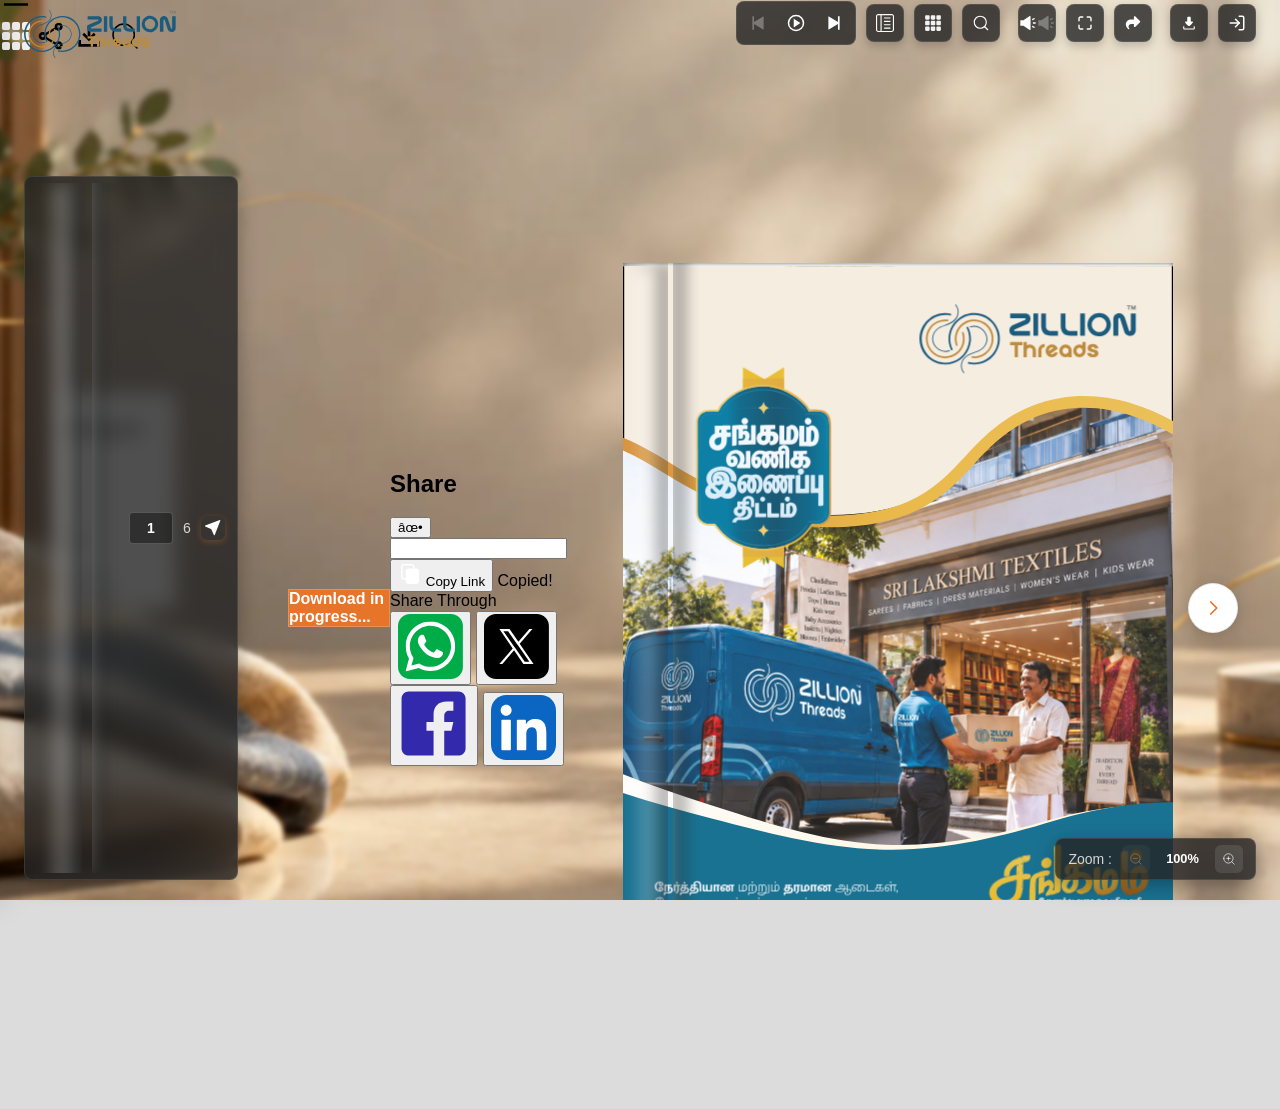
==== commit aadd0dc8: "updated admin and login screens" ====
--- a/For_Desc/index.html
+++ b/For_Desc/index.html
@@ -1,11 +1,11 @@
-﻿<!DOCTYPE html>
+<!DOCTYPE html>
 <html lang="en">
 
 <head>
     <title>Zillion Threads IDC</title>
     <meta charset="UTF-8">
     <meta http-equiv="Content-Security-Policy"
-        content="default-src 'self' 'unsafe-inline' 'unsafe-eval' https: blob: data:; script-src 'self' 'unsafe-inline' 'unsafe-eval' https: blob: data:; style-src 'self' 'unsafe-inline' https:; img-src 'self' data: blob: https:; connect-src 'self' https: blob: data:; worker-src 'self' blob:; frame-src 'self' https:; media-src 'self' blob: data:;" />
+        content="default-src 'self' 'unsafe-inline' 'unsafe-eval' https: blob: data: http://localhost:8000 http://127.0.0.1:8000; script-src 'self' 'unsafe-inline' 'unsafe-eval' https: blob: data:; style-src 'self' 'unsafe-inline' https:; img-src 'self' data: blob: https: http:; connect-src 'self' https: blob: data: http://localhost:8000 http://127.0.0.1:8000; worker-src 'self' blob:; frame-src 'self' https:; media-src 'self' blob: data:;" />
     <meta name="viewport" content="width=device-width, initial-scale=1.0" />
     <!-- Tailwind Css  -->
     <script src="https://cdn.jsdelivr.net/npm/@tailwindcss/browser@4"></script>
@@ -481,6 +481,22 @@
                     </svg>
                 </div>
                 <span class="mobile-dropdown-label">Download</span>
+                <svg class="mobile-dropdown-arrow" width="16" height="16" viewBox="0 0 24 24" fill="none"
+                    stroke="currentColor" stroke-width="2">
+                    <polyline points="9 18 15 12 9 6" />
+                </svg>
+            </button>
+
+            <!-- Admin Login -->
+            <button class="mobile-dropdown-item" id="mobileAdminLoginBtn" onclick="triggerAdminLogin()">
+                <div class="mobile-dropdown-icon">
+                    <svg width="20" height="20" viewBox="0 0 24 24" fill="none" stroke="currentColor" stroke-width="2" stroke-linecap="round" stroke-linejoin="round">
+                        <path d="M15 3h4a2 2 0 0 1 2 2v14a2 2 0 0 1-2 2h-4"/>
+                        <polyline points="10 17 15 12 10 7"/>
+                        <line x1="15" y1="12" x2="3" y2="12"/>
+                    </svg>
+                </div>
+                <span class="mobile-dropdown-label">Admin Login</span>
                 <svg class="mobile-dropdown-arrow" width="16" height="16" viewBox="0 0 24 24" fill="none"
                     stroke="currentColor" stroke-width="2">
                     <polyline points="9 18 15 12 9 6" />
@@ -674,6 +690,15 @@
             <button class="icon-btn" id="download-btn" title="Download">
                 <img src="../global%20assets/bottom-navbar/download-icon.svg" alt="Download PDF Catalog" />
             </button>
+
+            <!-- Admin Login Button -->
+            <button class="icon-btn" id="adminLoginBtn" title="Admin Login" onclick="triggerAdminLogin()">
+                <svg width="20" height="20" viewBox="0 0 24 24" fill="none" stroke="currentColor" stroke-width="2" stroke-linecap="round" stroke-linejoin="round" style="color: #475569;">
+                    <path d="M15 3h4a2 2 0 0 1 2 2v14a2 2 0 0 1-2 2h-4"/>
+                    <polyline points="10 17 15 12 10 7"/>
+                    <line x1="15" y1="12" x2="3" y2="12"/>
+                </svg>
+            </button>
         </div>
 
         <!-- Page Controller (Bottom Left) -->
@@ -1258,7 +1283,7 @@
                 </div>   
                     <!-- *******************************  Page 3 end ***************************** -->
                     <!-- *******************************  Page 4 Start *************************** -->
-                <!-- <div class="page page-animated page-4">
+                <div class="page page-animated page-4">
                     <img src="../global%20assets/Images/commonThings/left-page-shadow.svg" alt="left-page-shadow"
                             class="gutter-shadow shadow-left absolute h-[100%] top-[0%] right-[-1%] z-[4]" />
                         <img src="../global%20assets/Images/commonThings/right-page-shadow.svg" alt="right-page-shadow"
@@ -1271,63 +1296,20 @@
                         </div>
 
                         <div class="products-cards-grid" id="p4-cards-grid">
-                        
-                            <div class="product-item-card" id="card-p4-1">
-                                <div class="product-img-wrap">
-                                    <img src="../global assets/Images/products/product-1.jpg" alt="Aurora Gold Thread" id="img-p4-1" loading="lazy">
-                                </div>
-                                <div class="product-info-wrap">
-                                    <span class="product-card-category" id="cat-p4-1">Metallic Embroidery</span>
-                                    <h3 class="product-card-name" id="name-p4-1">Aurora Gold Thread</h3>
-                                    <p class="product-card-desc" id="desc-p4-1">Premium 1000m high-sheen reinforced golden metallic filament.</p>
-                                </div>
-                            </div>
-                        
-                            <div class="product-item-card" id="card-p4-2">
-                                <div class="product-img-wrap">
-                                    <img src="../global assets/Images/products/product-2.jpg" alt="Golden Silk Thread" id="img-p4-2" loading="lazy">
-                                </div>
-                                <div class="product-info-wrap">
-                                    <span class="product-card-category" id="cat-p4-2">100% Pure Silk</span>
-                                    <h3 class="product-card-name" id="name-p4-2">Golden Silk Thread</h3>
-                                    <p class="product-card-desc" id="desc-p4-2">50wt luxury soft-touch Italian spun natural golden silk.</p>
-                                </div>
-                            </div>
-                           
-                            <div class="product-item-card" id="card-p4-3">
-                                <div class="product-img-wrap">
-                                    <img src="../global assets/Images/products/product-3.jpg" alt="Zillion Bonded Poly" id="img-p4-3" loading="lazy">
-                                </div>
-                                <div class="product-info-wrap">
-                                    <span class="product-card-category" id="cat-p4-3">High Tenacity</span>
-                                    <h3 class="product-card-name" id="name-p4-3">Zillion Bonded Poly</h3>
-                                    <p class="product-card-desc" id="desc-p4-3">Heavy-duty continuous filament polyester for leather &amp; footwear.</p>
-                                </div>
-                            </div>
-                     
-                            <div class="product-item-card" id="card-p4-4">
-                                <div class="product-img-wrap">
-                                    <img src="../global assets/Images/products/product-4.jpg" alt="Spun Poly Industrial" id="img-p4-4" loading="lazy">
-                                </div>
-                                <div class="product-info-wrap">
-                                    <span class="product-card-category" id="cat-p4-4">Garment &amp; Apparel</span>
-                                    <h3 class="product-card-name" id="name-p4-4">Spun Poly Industrial</h3>
-                                    <p class="product-card-desc" id="desc-p4-4">Uniform high-speed knot-free lockstitch sewing thread.</p>
-                                </div>
-                            </div>
+                            <!-- Dynamically loaded from MySQL database -->
                         </div>
 
                         <div class="products-page-footer">
                             <span class="products-footer-tag">Zillion Threads Industrial Collection</span>
-                            <a href="../admin/index.php" target="_blank" class="products-footer-action" title="Admin Portal">
+                            <a href="../admin/index.php" target="_blank" class="products-footer-action" onclick="if(window.parent && window.parent!==window){event.preventDefault(); window.parent.postMessage({action:'openAdminLogin'}, '*');}" title="Admin Portal">
                                 <span>Catalog Management</span> &rarr;
                             </a>
                         </div>
                     </div>
-                </div>    -->
+                </div>   
                     <!-- *******************************  Page 4 end ***************************** -->
                     <!-- *******************************  Page 5 Start *************************** -->
-                <!-- <div class="page page-animated page-5">
+                <div class="page page-animated page-5">
                     <div class="products-page-container" id="products-page-5-container">
                         <div class="products-page-header">
                             <span class="products-badge">Technical Yarns</span>
@@ -1336,60 +1318,17 @@
                         </div>
 
                         <div class="products-cards-grid" id="p5-cards-grid">
-                          
-                            <div class="product-item-card" id="card-p5-1">
-                                <div class="product-img-wrap">
-                                    <img src="../global assets/Images/products/product-5.jpg" alt="Flame Resistant Aramid" id="img-p5-1" loading="lazy">
-                                </div>
-                                <div class="product-info-wrap">
-                                    <span class="product-card-category" id="cat-p5-1">Safety &amp; Technical</span>
-                                    <h3 class="product-card-name" id="name-p5-1">Flame Resistant Aramid</h3>
-                                    <p class="product-card-desc" id="desc-p5-1">Thermal-resistant Nomex &amp; Kevlar blend protective threads.</p>
-                                </div>
-                            </div>
-                         
-                            <div class="product-item-card" id="card-p5-2">
-                                <div class="product-img-wrap">
-                                    <img src="../global assets/Images/products/product-6.jpg" alt="Reflective Hi-Vis Filament" id="img-p5-2" loading="lazy">
-                                </div>
-                                <div class="product-info-wrap">
-                                    <span class="product-card-category" id="cat-p5-2">High Visibility</span>
-                                    <h3 class="product-card-name" id="name-p5-2">Reflective Hi-Vis Filament</h3>
-                                    <p class="product-card-desc" id="desc-p5-2">Micro-glass bead reflective thread for safety workwear.</p>
-                                </div>
-                            </div>
-                        
-                            <div class="product-item-card" id="card-p5-3">
-                                <div class="product-img-wrap">
-                                    <img src="../global assets/Images/products/product-7.jpg" alt="Textured Stretch Poly" id="img-p5-3" loading="lazy">
-                                </div>
-                                <div class="product-info-wrap">
-                                    <span class="product-card-category" id="cat-p5-3">Activewear &amp; Swim</span>
-                                    <h3 class="product-card-name" id="name-p5-3">Textured Stretch Poly</h3>
-                                    <p class="product-card-desc" id="desc-p5-3">Ultra-soft microfilament overlock thread with extreme recovery.</p>
-                                </div>
-                            </div>
-                      
-                            <div class="product-item-card" id="card-p5-4">
-                                <div class="product-img-wrap">
-                                    <img src="../global assets/Images/products/product-8.jpg" alt="Eco-Recycled Yarn Cone" id="img-p5-4" loading="lazy">
-                                </div>
-                                <div class="product-info-wrap">
-                                    <span class="product-card-category" id="cat-p5-4">Sustainable Textile</span>
-                                    <h3 class="product-card-name" id="name-p5-4">Eco-Recycled Yarn Cone</h3>
-                                    <p class="product-card-desc" id="desc-p5-4">100% GRS certified recycled post-consumer PET sewing yarn.</p>
-                                </div>
-                            </div>
+                            <!-- Dynamically loaded from MySQL database -->
                         </div>
 
                         <div class="products-page-footer">
                             <span class="products-footer-tag">ISO 9001:2015 Certified Manufacturing</span>
-                            <a href="../admin/index.php" target="_blank" class="products-footer-action" title="Admin Portal">
+                            <a href="../admin/index.php" target="_blank" class="products-footer-action" onclick="if(window.parent && window.parent!==window){event.preventDefault(); window.parent.postMessage({action:'openAdminLogin'}, '*');}" title="Admin Portal">
                                 <span>Catalog Management</span> &rarr;
                             </a>
                         </div>
                     </div>
-/>                </div>    -->
+               </div>   
                     <!-- *******************************  Page 5 end ***************************** -->
                     <!-- *******************************  Page 6 Start *************************** -->
                 <div class="page page-animated page-6">
@@ -1624,8 +1563,134 @@
 
 
     <script src="https://cdnjs.cloudflare.com/ajax/libs/gsap/3.12.2/gsap.min.js"></script>
-
-    <script src="./script2.js?v=2"></script>
+    <script>
+        // Standalone Dynamic Product Sync from MySQL Database with Testing Console Logs
+        (function() {
+            window._cachedCatalogData = null;
+
+            function resolveApiUrl() {
+                // If running directly on the PHP dev server (e.g. localhost:8000), use relative path
+                if (window.location.port === '8000' || window.location.pathname.endsWith('.php')) {
+                    return '../api/get_products.php?t=' + Date.now();
+                }
+                // When accessed from VS Code Live Server (port 5500, 5501, etc.) or file system
+                return 'http://localhost:8000/api/get_products.php?t=' + Date.now();
+            }
+
+            function renderCardsToContainer(grid, items, pageNum) {
+                if (!grid || !Array.isArray(items)) return;
+                grid.innerHTML = items.map(item => `
+                    <div class="product-item-card" id="card-${item.id}">
+                        <div class="product-img-wrap">
+                            <img src="${item.image}" alt="${item.name}" id="img-${item.id}" loading="eager" onerror="this.onerror=null; this.src='../global assets/Images/products/product-1.jpg';">
+                        </div>
+                        <div class="product-info-wrap">
+                            <span class="product-card-category" id="cat-${item.id}">${item.category || ''}</span>
+                            <h3 class="product-card-name" id="name-${item.id}">${item.name || ''}</h3>
+                            <p class="product-card-desc" id="desc-${item.id}">${item.description || ''}</p>
+                        </div>
+                    </div>
+                `).join('');
+                // Ensure all rendered images have full opacity and are visible
+                const imgs = grid.querySelectorAll('img');
+                imgs.forEach(img => {
+                    img.style.opacity = '1';
+                    img.style.visibility = 'visible';
+                });
+            }
+
+            function updateCardsFromData(data) {
+                if (!data) return;
+                window._cachedCatalogData = data;
+                console.log("[DynamicCatalog] Rendering catalog from MySQL data:", data);
+
+                // --- Page 4 ---
+                if (data.page4) {
+                    document.querySelectorAll('#p4-display-title, .page-4 .products-title, [class*="page-4"] .products-title').forEach(el => {
+                        if (data.page4.title) el.textContent = data.page4.title;
+                    });
+                    document.querySelectorAll('#p4-display-subtitle, .page-4 .products-subtitle, [class*="page-4"] .products-subtitle').forEach(el => {
+                        if (data.page4.subtitle) el.textContent = data.page4.subtitle;
+                    });
+
+                    if (Array.isArray(data.page4.items)) {
+                        const grids4 = document.querySelectorAll('#p4-cards-grid, .page-4 .products-cards-grid, [class*="page-4"] .products-cards-grid');
+                        console.log(`[DynamicCatalog] Found ${grids4.length} Page 4 grids`);
+                        grids4.forEach((grid, idx) => {
+                            renderCardsToContainer(grid, data.page4.items, 4);
+                        });
+                    }
+                }
+
+                // --- Page 5 ---
+                if (data.page5) {
+                    document.querySelectorAll('#p5-display-title, .page-5 .products-title, [class*="page-5"] .products-title').forEach(el => {
+                        if (data.page5.title) el.textContent = data.page5.title;
+                    });
+                    document.querySelectorAll('#p5-display-subtitle, .page-5 .products-subtitle, [class*="page-5"] .products-subtitle').forEach(el => {
+                        if (data.page5.subtitle) el.textContent = data.page5.subtitle;
+                    });
+
+                    if (Array.isArray(data.page5.items)) {
+                        const grids5 = document.querySelectorAll('#p5-cards-grid, .page-5 .products-cards-grid, [class*="page-5"] .products-cards-grid');
+                        console.log(`[DynamicCatalog] Found ${grids5.length} Page 5 grids`);
+                        grids5.forEach((grid, idx) => {
+                            renderCardsToContainer(grid, data.page5.items, 5);
+                        });
+                    }
+                }
+            }
+
+            window.renderCatalogCardsFromCache = function() {
+                if (window._cachedCatalogData) {
+                    updateCardsFromData(window._cachedCatalogData);
+                }
+            };
+
+            window.syncProductsCatalog = function() {
+                const databaseApi = resolveApiUrl();
+                console.log("[DynamicCatalog] Fetching products directly from MySQL Database API:", databaseApi);
+
+                fetch(databaseApi)
+                    .then(r => {
+                        console.log("[DynamicCatalog] MySQL API Response Status:", r.status, r.statusText);
+                        if (!r.ok) throw new Error('Database API status ' + r.status);
+                        return r.json();
+                    })
+                    .then(data => {
+                        console.log("[DynamicCatalog] Data loaded successfully from MySQL:", data);
+                        if (data && (data.page4 || data.page5)) {
+                            updateCardsFromData(data);
+                        } else {
+                            console.warn("[DynamicCatalog] Unexpected data returned from MySQL:", data);
+                        }
+                    })
+                    .catch(err => {
+                        console.error("[DynamicCatalog] Failed to load products from MySQL Database:", err);
+                    });
+            };
+
+            // Run immediately and on DOMContentLoaded
+            if (document.readyState === 'loading') {
+                document.addEventListener('DOMContentLoaded', () => {
+                    window.syncProductsCatalog();
+                });
+            } else {
+                window.syncProductsCatalog();
+            }
+
+            // Periodic re-check to ensure cards persist if Turn.js creates clone wrappers
+            setInterval(() => {
+                if (window._cachedCatalogData) {
+                    const emptyGrids = Array.from(document.querySelectorAll('#p4-cards-grid, #p5-cards-grid, .page-4 .products-cards-grid, .page-5 .products-cards-grid'))
+                        .filter(g => g.children.length === 0);
+                    if (emptyGrids.length > 0) {
+                        updateCardsFromData(window._cachedCatalogData);
+                    }
+                }
+            }, 1000);
+        })();
+    </script>
     <script type="text/javascript">
         // Change these settings
 
@@ -1843,6 +1908,11 @@
                     $pageEl.find('img').css('opacity', '1');
                 }
             });
+            if (currentView.includes(4) || currentView.includes(5) || page === 4 || page === 5) {
+                if (typeof window.renderCatalogCardsFromCache === 'function') {
+                    window.renderCatalogCardsFromCache();
+                }
+            }
         });
 
         function getPageElement(p) {
@@ -1875,6 +1945,8 @@
             if (alt.includes('logo') || src.includes('logo')) return false;
             // Filter out website link
             if (alt.includes('website-link') || src.includes('website-link')) return false;
+            // Filter out dynamic product card images and product page containers
+            if ($img.closest('.product-img-wrap, .products-page-container, .product-item-card').length > 0) return false;
             // Filter out specific page 2 & 3 classes to avoid double animation handling
             if (className.includes('page-2-left') || className.includes('page-2-right') ||
                 className.includes('page-2-up') || className.includes('page-2-down') ||
@@ -2171,6 +2243,19 @@
 
 
 
+    </script>
+
+    <script>
+        function triggerAdminLogin() {
+            if (window.parent && window.parent !== window) {
+                // Inside parent container (index.html), message parent to display embedded login screen on same port
+                window.parent.postMessage({ action: "openAdminLogin" }, "*");
+            } else {
+                // Standalone view: Navigate to login.html or /login based on server
+                const isPhp = window.location.port === '8000';
+                window.location.href = isPhp ? '/login' : '../index.html?login';
+            }
+        }
     </script>
 
 
@@ -3263,9 +3348,8 @@
                     //     33: "../audios/Stainless-steel-furniture-ward-accessories.mp3",
                     //     37: "../audios/General-furniture.mp3",
                     //     39: "../audios/Accessories.mp3"
-                    // };
-                    const audioPath = pageAudioMap[targetPage];
-                    if (audioPath) {
+                    if (typeof pageAudioMap !== 'undefined' && pageAudioMap[targetPage]) {
+                        const audioPath = pageAudioMap[targetPage];
                         const audio = new Audio(audioPath);
                         audio.play().catch(err => console.log('Audio play failed:', err));
                     }
@@ -3297,81 +3381,23 @@
                 });
             });
 
-            // ===== Dynamic Products Loader for Pages 4 & 5 =====
-            function syncProductsCatalog() {
-                fetch('../api/get_products.php')
-                    .then(response => {
-                        if (!response.ok) throw new Error('API unavailable, trying local fallback');
-                        return response.json();
-                    })
-                    .then(data => {
-                        if (data && data.page4 && data.page5) {
-                            applyProductsData(data);
-                        }
-                    })
-                    .catch(() => {
-                        // Check localStorage
-                        const localData = localStorage.getItem('zt_products_catalog');
-                        if (localData) {
-                            try {
-                                applyProductsData(JSON.parse(localData));
-                            } catch (e) {}
-                        }
-                    });
-            }
-
-            function applyProductsData(data) {
-                // Page 4 update
-                if (data.page4) {
-                    const p4Title = document.getElementById('p4-display-title');
-                    const p4Sub = document.getElementById('p4-display-subtitle');
-                    if (p4Title && data.page4.title) p4Title.textContent = data.page4.title;
-                    if (p4Sub && data.page4.subtitle) p4Sub.textContent = data.page4.subtitle;
-
-                    if (Array.isArray(data.page4.items)) {
-                        data.page4.items.forEach(item => {
-                            const img = document.getElementById(`img-${item.id}`);
-                            const name = document.getElementById(`name-${item.id}`);
-                            const cat = document.getElementById(`cat-${item.id}`);
-                            const desc = document.getElementById(`desc-${item.id}`);
-                            if (img && item.image) img.src = item.image;
-                            if (name && item.name) name.textContent = item.name;
-                            if (cat && item.category) cat.textContent = item.category;
-                            if (desc && item.description) desc.textContent = item.description;
-                        });
-                    }
-                }
-
-                // Page 5 update
-                if (data.page5) {
-                    const p5Title = document.getElementById('p5-display-title');
-                    const p5Sub = document.getElementById('p5-display-subtitle');
-                    if (p5Title && data.page5.title) p5Title.textContent = data.page5.title;
-                    if (p5Sub && data.page5.subtitle) p5Sub.textContent = data.page5.subtitle;
-
-                    if (Array.isArray(data.page5.items)) {
-                        data.page5.items.forEach(item => {
-                            const img = document.getElementById(`img-${item.id}`);
-                            const name = document.getElementById(`name-${item.id}`);
-                            const cat = document.getElementById(`cat-${item.id}`);
-                            const desc = document.getElementById(`desc-${item.id}`);
-                            if (img && item.image) img.src = item.image;
-                            if (name && item.name) name.textContent = item.name;
-                            if (cat && item.category) cat.textContent = item.category;
-                            if (desc && item.description) desc.textContent = item.description;
-                        });
-                    }
-                }
-            }
-
             // Sync on initial load
-            syncProductsCatalog();
+            if (window.syncProductsCatalog) {
+                console.log("[DynamicCatalog] Calling window.syncProductsCatalog() from DOMContentLoaded");
+                window.syncProductsCatalog();
+            }
         });
 
-
-        // Load SVGs when Turn.js creates new pages
+        // Load SVGs and keep products updated when Turn.js creates or turns pages
         $('#flipbook').on('turned', function (event, page, view) {
             setTimeout(() => loadSVGs(), 100); // Small delay for DOM to settle
+            console.log(`[DynamicCatalog] Flipbook turned to page: ${page}, view:`, view);
+            if (page === 4 || page === 5 || (Array.isArray(view) && (view.includes(4) || view.includes(5)))) {
+                console.log("[DynamicCatalog] Page 4 or 5 is now in view, triggering window.syncProductsCatalog()");
+                try { if (window.syncProductsCatalog) window.syncProductsCatalog(); } catch (e) {
+                    console.error("[DynamicCatalog] Error calling syncProductsCatalog on turned event:", e);
+                }
+            }
         });
 
 
--- a/For_Desc/assets/css/main.css
+++ b/For_Desc/assets/css/main.css
@@ -24,6 +24,12 @@
     -moz-perspective: 2000px;
     -ms-perspective: 2000px;
     perspective: 2000px;
+    -webkit-font-smoothing: antialiased;
+    -moz-osx-font-smoothing: grayscale;
+    -webkit-backface-visibility: hidden;
+    backface-visibility: hidden;
+    transform: translateZ(0);
+    -webkit-transform: translateZ(0);
 }
 
 .ui-slider {
--- a/For_Desc/style.css
+++ b/For_Desc/style.css
@@ -7,6 +7,36 @@
 @font-face {
   font-family: 'Fieldwork Geo Fat';
   src: url('../global%20assets/font/fonnts.com-Fieldwork-Geo-Regular.otf') format('opentype');
+}
+
+/* ==================== CRISP FONT & IMAGE SHARPNESS FIX ==================== */
+html, body, #viewer, #flipbook, .ui-flipbook, .page, .page-wrapper, .inner-page, .products-page-container {
+  -webkit-font-smoothing: antialiased;
+  -moz-osx-font-smoothing: grayscale;
+  text-rendering: optimizeLegibility;
+  backface-visibility: hidden;
+  -webkit-backface-visibility: hidden;
+}
+
+/* Ensure crisp image edges during 3D transforms */
+img, .product-img-wrap img, .product-img-box img, .product-detail-img, .product-thumb-item img {
+  image-rendering: -webkit-optimize-contrast;
+  image-rendering: crisp-edges;
+  transform: translateZ(0);
+  -webkit-transform: translateZ(0);
+  backface-visibility: hidden;
+  -webkit-backface-visibility: hidden;
+}
+
+/* Eliminate Turn.js subpixel blur on static/hover states */
+.page, .page-wrapper, .products-page-container {
+  transform-style: flat !important;
+}
+
+.product-item-card, .product-info-wrap, .product-card-name, .product-card-desc {
+  transform: translateZ(0);
+  -webkit-transform: translateZ(0);
+  will-change: auto;
 }
 
 .beverage-reveal {
@@ -4768,22 +4798,22 @@
 /* Animations for Page 4 & Page 5 */
 .page-4 .products-page-header,
 .page-5 .products-page-header {
-  opacity: 0;
-  transform: translateY(-20px);
+  opacity: 1;
+  transform: translateY(0);
   transition: opacity 0.65s cubic-bezier(0.16, 1, 0.3, 1), transform 0.65s cubic-bezier(0.16, 1, 0.3, 1);
 }
 
 .page-4 .product-item-card,
 .page-5 .product-item-card {
-  opacity: 0;
-  transform: scale(0.85) translateY(24px);
-  transition: opacity 0.65s cubic-bezier(0.34, 1.56, 0.64, 1), transform 0.65s cubic-bezier(0.34, 1.56, 0.64, 1);
+  opacity: 1;
+  transform: scale(1) translateY(0);
+  transition: opacity 0.45s ease, transform 0.45s ease, box-shadow 0.25s ease, border-color 0.25s ease;
 }
 
 .page-4 .products-page-footer,
 .page-5 .products-page-footer {
-  opacity: 0;
-  transform: translateY(15px);
+  opacity: 1;
+  transform: translateY(0);
   transition: opacity 0.6s ease, transform 0.6s ease;
 }
 
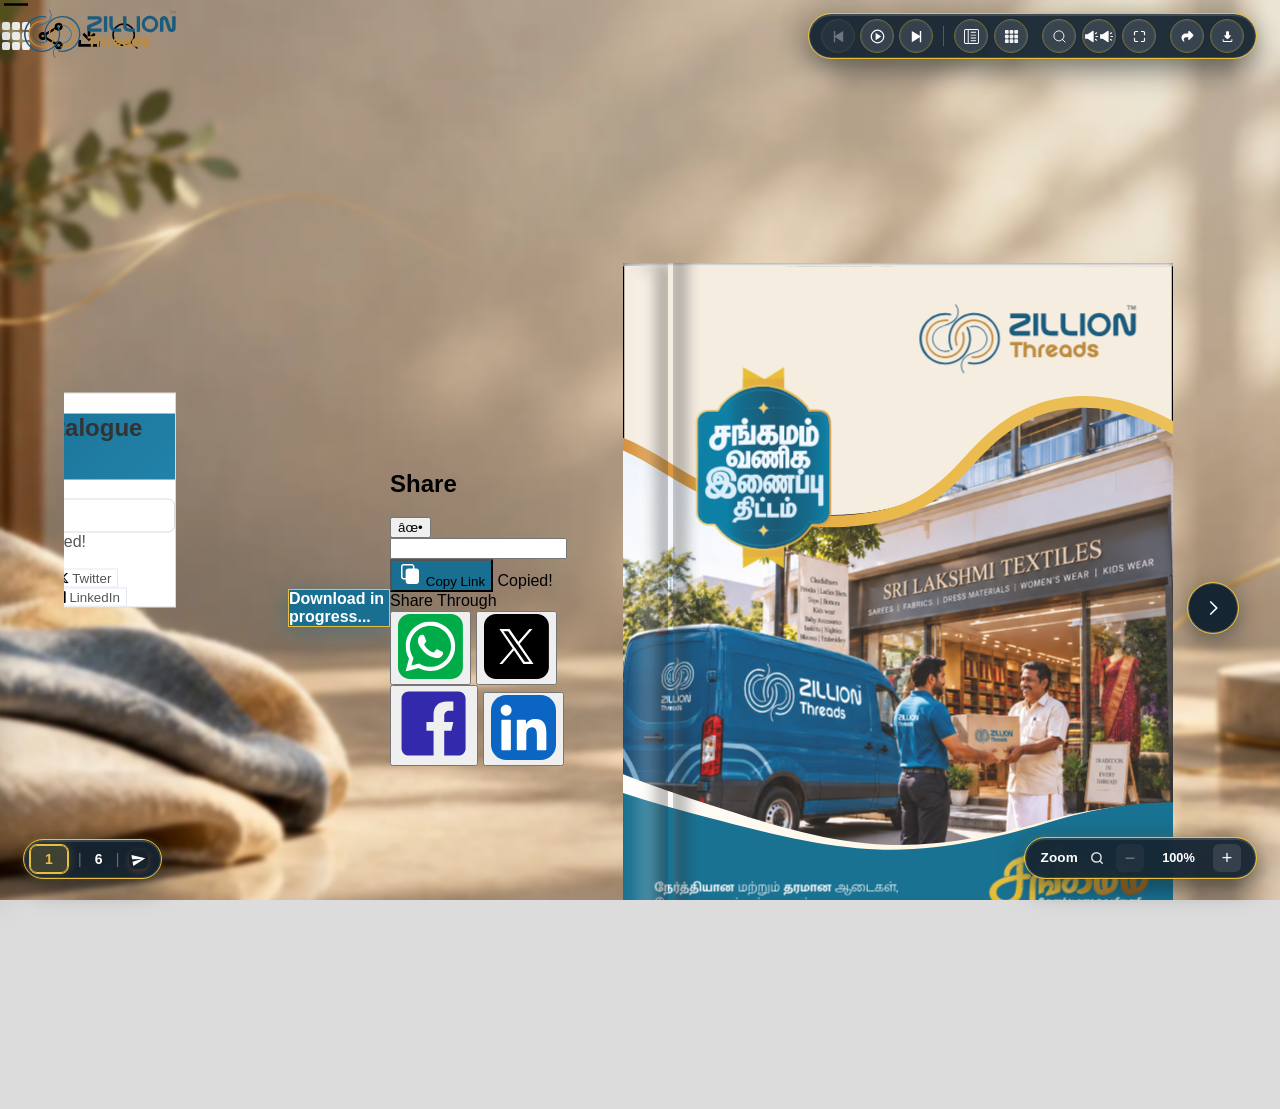
==== commit ac64b57d: "updated login, page 4 page 5" ====
--- a/For_Desc/index.html
+++ b/For_Desc/index.html
@@ -63,8 +63,7 @@
         rel="stylesheet">
     <link rel="preconnect" href="https://fonts.googleapis.com">
     <link rel="preconnect" href="https://fonts.gstatic.com" crossorigin>
-    <link href="https://fonts.googleapis.com/css2?family=Montserrat:ital,wght@0,100..900;1,100..900&display=swap"
-        rel="stylesheet">
+    <link href="https://fonts.googleapis.com/css2?family=Cinzel:wght@500;600;700&family=Noto+Sans+Tamil:wght@400;500;600;700;800&family=Montserrat:ital,wght@0,100..900;1,100..900&display=swap" rel="stylesheet">
 
     <link rel="stylesheet" href="./assets/css/cataloguemain.css">
 
@@ -203,11 +202,11 @@
             left: 0;
             width: 0%;
             height: 0.4vw;
-            background: linear-gradient(90deg, #14B8A6, #0D9488);
+            background: linear-gradient(90deg, #E7BF3F, #196F92);
             z-index: 999998;
             transition: width 0.1s linear;
             opacity: 0;
-            box-shadow: 0 -2px 10px rgba(20, 184, 166, 0.5);
+            box-shadow: 0 -2px 10px rgba(25, 111, 146, 0.5);
         }
 
         .autoplay-progress-bar.active {
@@ -216,8 +215,9 @@
 
         /* Autoplay Icon Active State */
         .icon-btn.active {
-            background: #E67429 !important;
-            box-shadow: 0 0 0 2px rgba(230, 116, 41, 0.3) !important;
+            background: #196F92 !important;
+            box-shadow: 0 0 0 2px rgba(231, 191, 63, 0.5) !important;
+            border-color: #E7BF3F !important;
         }
 
         .icon-btn.active svg,
@@ -351,7 +351,7 @@
     width: 354px;
     height: 504px;
     margin-left: 0px;
-    top: 15px !important;
+    top: 45px !important;
     left: 0px;
     transition: transform 0.3s cubic-bezier(0.25, 0.46, 0.45, 0.94);
     transform: scale(1);
@@ -362,9 +362,479 @@
 /* Large-Height Mobile Phones */
 @media screen and (max-width: 480px) and (min-height: 800px) {
   #flipbook {
-    top: 30px !important;
+    top: 60px !important;
     /* Add large-height mobile adjustments here */
   }
+}
+
+/* ==================== THEME COLOR OVERRIDES (#196F92 & #E7BF3F) ==================== */
+:root {
+  --zt-theme-primary: #196F92;
+  --zt-theme-gold: #E7BF3F;
+}
+
+/* Desktop & Mobile Icon Active / Focus / Hover States (Except Top Icon Nav) */
+:not(.top-icon-navigation) > .icon-btn:hover,
+:not(.top-icon-navigation) > .icon-btn.active,
+:not(.top-icon-navigation) > .icon-btn:focus-visible {
+  border-color: #E7BF3F !important;
+  background: rgba(25, 111, 146, 0.25) !important;
+  box-shadow: 0 4px 14px rgba(25, 111, 146, 0.4) !important;
+}
+
+:not(.top-icon-navigation) > .icon-btn:hover img,
+:not(.top-icon-navigation) > .icon-btn.active img,
+:not(.top-icon-navigation) > .icon-btn:hover svg,
+:not(.top-icon-navigation) > .icon-btn.active svg {
+  filter: invert(41%) sepia(37%) saturate(1476%) hue-rotate(156deg) brightness(93%) contrast(92%) !important;
+}
+
+/* Audio / Music Button Toggle Active */
+.icon-btn.bgm-toggle.music-active,
+.icon-btn.bgm-toggle.active {
+  border-color: #E7BF3F !important;
+  background: rgba(25, 111, 146, 0.35) !important;
+}
+
+/* Top Icon Navigation - Dark Blue Capsule Toolbar (#152532) */
+.top-icon-navigation {
+  position: fixed !important;
+  top: 14px !important;
+  right: 24px !important;
+  left: auto !important;
+  transform: none !important;
+  display: inline-flex !important;
+  align-items: center !important;
+  background: rgba(21, 37, 50, 0.94) !important;
+  backdrop-filter: blur(14px) !important;
+  -webkit-backdrop-filter: blur(14px) !important;
+  border-radius: 9999px !important;
+  border: 1px solid rgba(255, 255, 255, 0.14) !important;
+  outline: 1px solid #E7BF3F !important;
+  outline-offset: 0px !important;
+  padding: 5px 12px !important;
+  gap: 8px !important;
+  box-shadow: 0 10px 30px rgba(5, 14, 22, 0.55), 0 0 10px rgba(231, 191, 63, 0.25), inset 0 1px 0 rgba(255, 255, 255, 0.14) !important;
+  z-index: 999999 !important;
+}
+
+.top-icon-navigation .nav-btn-group {
+  display: flex !important;
+  align-items: center !important;
+  gap: 7px !important;
+  background: transparent !important;
+  border: none !important;
+  padding: 0 !important;
+}
+
+.top-icon-navigation .toolbar-divider {
+  width: 1px !important;
+  height: 20px !important;
+  background: rgba(255, 255, 255, 0.22) !important;
+  margin: 0 3px !important;
+  flex-shrink: 0 !important;
+}
+
+.top-icon-navigation .icon-btn {
+  width: 32px !important;
+  height: 32px !important;
+  border-radius: 50% !important;
+  background: rgba(255, 255, 255, 0.1) !important;
+  border: 1px solid rgba(255, 255, 255, 0.08) !important;
+  outline: 1px solid rgba(231, 191, 63, 0.4) !important;
+  outline-offset: 0px !important;
+  display: flex !important;
+  align-items: center !important;
+  justify-content: center !important;
+  cursor: pointer !important;
+  transition: all 0.22s ease !important;
+  box-shadow: none !important;
+  padding: 0 !important;
+  color: #ffffff !important;
+}
+
+.top-icon-navigation .icon-btn img,
+.top-icon-navigation .icon-btn svg {
+  width: 15px !important;
+  height: 15px !important;
+  object-fit: contain !important;
+  filter: brightness(1) invert(0) !important;
+  transition: transform 0.2s ease, filter 0.2s ease !important;
+}
+
+/* Hover: Golden theme background (#E7BF3F) with Dark Blue (#152532) icon stroke */
+.top-icon-navigation .icon-btn:hover,
+.top-icon-navigation .nav-btn-group .icon-btn:hover {
+  background: #E7BF3F !important;
+  border-color: #E7BF3F !important;
+  outline: 1px solid #E7BF3F !important;
+  transform: translateY(-1px) scale(1.06) !important;
+  box-shadow: 0 4px 14px rgba(231, 191, 63, 0.45) !important;
+}
+
+.top-icon-navigation .icon-btn:hover img,
+.top-icon-navigation .icon-btn:hover svg,
+.top-icon-navigation .nav-btn-group .icon-btn:hover img,
+.top-icon-navigation .nav-btn-group .icon-btn:hover svg {
+  /* Filter calculates to #152532 dark blue */
+  filter: invert(13%) sepia(31%) saturate(1210%) hue-rotate(167deg) brightness(91%) contrast(92%) !important;
+}
+
+.top-icon-navigation .icon-btn:hover svg path,
+.top-icon-navigation .icon-btn:hover svg circle,
+.top-icon-navigation .icon-btn:hover svg line,
+.top-icon-navigation .nav-btn-group .icon-btn:hover svg path,
+.top-icon-navigation .nav-btn-group .icon-btn:hover svg circle,
+.top-icon-navigation .nav-btn-group .icon-btn:hover svg line {
+  stroke: #152532 !important;
+  fill: none;
+}
+
+/* Active Highlight Button (Gold amber glowing gradient) */
+.top-icon-navigation .icon-btn.active,
+.top-icon-navigation .icon-btn:not(:disabled):focus-visible {
+  background: #E7BF3F !important;
+  border-color: #F8D86A !important;
+  outline: 1px solid #E7BF3F !important;
+  box-shadow: 0 0 16px rgba(231, 191, 63, 0.6), inset 0 1px 0 rgba(255, 255, 255, 0.35) !important;
+  transform: scale(1.04) !important;
+}
+
+.top-icon-navigation .icon-btn.active img,
+.top-icon-navigation .icon-btn.active svg {
+  filter: invert(13%) sepia(31%) saturate(1210%) hue-rotate(167deg) brightness(91%) contrast(92%) !important;
+}
+
+.top-icon-navigation .icon-btn:disabled {
+  opacity: 0.35 !important;
+  cursor: not-allowed !important;
+  pointer-events: none !important;
+}
+
+/* Page Controller (Bottom Left Capsule - #152532) */
+.page-controller {
+  position: fixed !important;
+  bottom: 22px !important;
+  left: 24px !important;
+  top: auto !important;
+  right: auto !important;
+  background: rgba(21, 37, 50, 0.94) !important;
+  backdrop-filter: blur(14px) !important;
+  -webkit-backdrop-filter: blur(14px) !important;
+  border-radius: 9999px !important;
+  border: 1px solid rgba(255, 255, 255, 0.14) !important;
+  outline: 1px solid #E7BF3F !important;
+  outline-offset: 0px !important;
+  padding: 4px 12px 4px 5px !important;
+  display: inline-flex !important;
+  align-items: center !important;
+  gap: 10px !important;
+  z-index: 999999 !important;
+  box-shadow: 0 8px 26px rgba(5, 14, 22, 0.55), 0 0 10px rgba(231, 191, 63, 0.25), inset 0 1px 0 rgba(255, 255, 255, 0.14) !important;
+}
+
+#pageInput {
+  width: 38px !important;
+  height: 28px !important;
+  background: rgba(231, 191, 63, 0.2) !important;
+  border: 1.5px solid #E7BF3F !important;
+  outline: 1px solid #E7BF3F !important;
+  outline-offset: 0px !important;
+  border-radius: 7px !important;
+  color: #E7BF3F !important;
+  text-align: center !important;
+  font-family: -apple-system, BlinkMacSystemFont, 'Segoe UI', Roboto, sans-serif !important;
+  font-weight: 700 !important;
+  font-size: 14px !important;
+  padding: 0 !important;
+  box-shadow: 0 0 10px rgba(231, 191, 63, 0.3) !important;
+}
+
+#pageInput:focus {
+  border-color: #ffde70 !important;
+  outline: 1.5px solid #ffde70 !important;
+  box-shadow: 0 0 14px rgba(231, 191, 63, 0.5) !important;
+}
+
+.page-controller .ctrl-sep {
+  color: rgba(255, 255, 255, 0.35) !important;
+  font-size: 14px !important;
+  line-height: 1 !important;
+  user-select: none !important;
+}
+
+#totalPages {
+  color: #ffffff !important;
+  font-family: -apple-system, BlinkMacSystemFont, 'Segoe UI', Roboto, sans-serif !important;
+  font-weight: 600 !important;
+  font-size: 14px !important;
+  min-width: 14px !important;
+  text-align: center !important;
+}
+
+.go-btn {
+  background: transparent !important;
+  border: none !important;
+  cursor: pointer !important;
+  padding: 2px !important;
+  display: flex !important;
+  align-items: center !important;
+  justify-content: center !important;
+  color: #ffffff !important;
+  transition: transform 0.2s ease, color 0.2s ease !important;
+}
+
+.go-btn svg {
+  width: 15px !important;
+  height: 15px !important;
+  fill: #ffffff !important;
+  transform: rotate(-10deg) !important;
+}
+
+.go-btn:hover {
+  transform: scale(1.18) !important;
+}
+
+.go-btn:hover svg {
+  fill: #E7BF3F !important;
+  filter: drop-shadow(0 0 6px rgba(231, 191, 63, 0.7)) !important;
+}
+
+/* Zoom Control Capsule (Bottom Right - #152532) */
+.zoom-control-container {
+  position: fixed !important;
+  bottom: 22px !important;
+  right: 24px !important;
+  top: auto !important;
+  left: auto !important;
+  background: rgba(21, 37, 50, 0.94) !important;
+  backdrop-filter: blur(14px) !important;
+  -webkit-backdrop-filter: blur(14px) !important;
+  border-radius: 9999px !important;
+  border: 1px solid rgba(255, 255, 255, 0.14) !important;
+  outline: 1px solid #E7BF3F !important;
+  outline-offset: 0px !important;
+  padding: 5px 14px !important;
+  display: inline-flex !important;
+  align-items: center !important;
+  gap: 12px !important;
+  z-index: 999999 !important;
+  box-shadow: 0 8px 26px rgba(5, 14, 22, 0.55), 0 0 10px rgba(231, 191, 63, 0.25), inset 0 1px 0 rgba(255, 255, 255, 0.14) !important;
+  font-family: -apple-system, BlinkMacSystemFont, 'Segoe UI', Roboto, sans-serif !important;
+}
+
+.zoom-label {
+  color: #ffffff !important;
+  font-size: 13.5px !important;
+  font-weight: 700 !important;
+  letter-spacing: 0.2px !important;
+  user-select: none !important;
+}
+
+.zoom-reset-btn {
+  background: transparent !important;
+  border: none !important;
+  color: #ffffff !important;
+  display: flex !important;
+  align-items: center !important;
+  justify-content: center !important;
+  cursor: pointer !important;
+  padding: 0 !important;
+  opacity: 0.85 !important;
+  transition: opacity 0.2s ease, transform 0.2s ease, color 0.2s ease !important;
+}
+
+.zoom-reset-btn:hover {
+  opacity: 1 !important;
+  color: #E7BF3F !important;
+  transform: scale(1.15) !important;
+}
+
+.zoom-control-container .zoom-btn {
+  background: transparent !important;
+  border: none !important;
+  color: #ffffff !important;
+  font-size: 18px !important;
+  font-weight: 400 !important;
+  line-height: 1 !important;
+  cursor: pointer !important;
+  padding: 0 4px !important;
+  min-width: 20px !important;
+  height: 24px !important;
+  display: flex !important;
+  align-items: center !important;
+  justify-content: center !important;
+  border-radius: 4px !important;
+  transition: color 0.2s ease, transform 0.2s ease, background 0.2s ease !important;
+  box-shadow: none !important;
+}
+
+.zoom-control-container .zoom-btn:hover {
+  color: #152532 !important;
+  background: #E7BF3F !important;
+  transform: scale(1.15) !important;
+}
+
+/* Screen Edges Large Next / Previous Page Arrows (#152532 background & #E7BF3F hover) */
+.ui-arrow-next-page,
+.ui-arrow-previous-page {
+  background: #152532 !important;
+  border: 1.5px solid rgba(255, 255, 255, 0.2) !important;
+  outline: 1px solid #E7BF3F !important;
+  outline-offset: 0px !important;
+  box-shadow: 0 6px 20px rgba(21, 37, 50, 0.5), 0 0 10px rgba(231, 191, 63, 0.25) !important;
+}
+
+.ui-arrow-next-page svg path,
+.ui-arrow-previous-page svg path {
+  stroke: #ffffff !important;
+}
+
+.ui-arrow-next-page:hover,
+.ui-arrow-previous-page:hover {
+  background: #E7BF3F !important;
+  border-color: #E7BF3F !important;
+  outline: 1px solid #E7BF3F !important;
+  box-shadow: 0 8px 24px rgba(231, 191, 63, 0.5) !important;
+}
+
+.ui-arrow-next-page:hover svg path,
+.ui-arrow-previous-page:hover svg path {
+  stroke: #152532 !important;
+}
+
+.mobile-page-display {
+  border: 1.5px solid #196F92 !important;
+  background: rgba(16, 28, 38, 0.95) !important;
+  box-shadow: 0 0 12px rgba(25, 111, 146, 0.3) !important;
+}
+
+.mobile-page-current {
+  color: #E7BF3F !important;
+  font-weight: 700 !important;
+}
+
+.mobile-page-total {
+  color: #ffffff !important;
+}
+
+/* Table of Contents Icons & Elements */
+.toc-title {
+  color: #196F92 !important;
+}
+
+.toc-header-underline {
+  background-color: #E7BF3F !important;
+}
+
+.mobile-toc-number {
+  border: 1.5px solid #196F92 !important;
+  color: #196F92 !important;
+}
+
+.toc-list li.active .mobile-toc-number,
+.toc-list a:hover .mobile-toc-number {
+  background: #196F92 !important;
+  border-color: #E7BF3F !important;
+  color: #ffffff !important;
+}
+
+.toc-list li.active a,
+.toc-list a:hover {
+  color: #196F92 !important;
+}
+
+/* Thumbnail Drawer & Icons */
+.thumbnail-drawer {
+  border: 1.5px solid rgba(25, 111, 146, 0.3) !important;
+}
+
+.thumb-grid-item:hover,
+.thumb-grid-item.active {
+  border-color: #196F92 !important;
+  box-shadow: 0 0 12px rgba(25, 111, 146, 0.45) !important;
+}
+
+.thumb-grid-label {
+  color: #E7BF3F !important;
+}
+
+/* Share Popup Theme Overrides */
+#shareModal .bg-gradient-to-r {
+  background: linear-gradient(135deg, #196F92 0%, #2282aa 100%) !important;
+}
+
+#copyBtn,
+#copyBtnMobile {
+  background: #196F92 !important;
+}
+
+#copyBtn:hover,
+#copyBtnMobile:hover {
+  background: #145a77 !important;
+}
+
+#shareModal button[id$="Btn"]:not(#copyBtn):not(#closeBtn):hover {
+  border-color: #196F92 !important;
+  background: #f0f9ff !important;
+}
+
+/* Search Popup Theme Overrides */
+#SearchModal,
+button#SearchModal {
+  background: #196F92 !important;
+  color: #ffffff !important;
+}
+
+#SearchModal:hover,
+button#SearchModal:hover {
+  background: #145a77 !important;
+}
+
+#searchModal .search-result-item:hover {
+  background: rgba(25, 111, 146, 0.08) !important;
+  border-left: 3px solid #196F92 !important;
+  color: #196F92 !important;
+}
+
+/* Download Popup Text and Card */
+#downloadPopup {
+  background: #196F92 !important;
+  color: #ffffff !important;
+  border: 1.5px solid #E7BF3F !important;
+  box-shadow: 0 4px 20px rgba(25, 111, 146, 0.45) !important;
+}
+
+/* Mobile Nav Bar & Dropdown */
+.mobile-top-nav {
+  border-bottom: 1.5px solid rgba(25, 111, 146, 0.4) !important;
+}
+
+.mobile-nav-btn:hover,
+.mobile-nav-btn:active {
+  color: #E7BF3F !important;
+}
+
+.mobile-dropdown-icon {
+  background: #196F92 !important;
+}
+
+.mobile-dropdown-item:hover,
+.mobile-dropdown-item:active {
+  color: #E7BF3F !important;
+}
+
+.mobile-dropdown-item:hover .mobile-dropdown-label {
+  color: #E7BF3F !important;
+}
+
+.mobile-dropdown-item:hover svg {
+  stroke: #E7BF3F !important;
+}
+
+.mobile-toggle-indicator.on {
+  background: #196F92 !important;
+  color: #E7BF3F !important;
 }
     </style>
 </head>
@@ -481,22 +951,6 @@
                     </svg>
                 </div>
                 <span class="mobile-dropdown-label">Download</span>
-                <svg class="mobile-dropdown-arrow" width="16" height="16" viewBox="0 0 24 24" fill="none"
-                    stroke="currentColor" stroke-width="2">
-                    <polyline points="9 18 15 12 9 6" />
-                </svg>
-            </button>
-
-            <!-- Admin Login -->
-            <button class="mobile-dropdown-item" id="mobileAdminLoginBtn" onclick="triggerAdminLogin()">
-                <div class="mobile-dropdown-icon">
-                    <svg width="20" height="20" viewBox="0 0 24 24" fill="none" stroke="currentColor" stroke-width="2" stroke-linecap="round" stroke-linejoin="round">
-                        <path d="M15 3h4a2 2 0 0 1 2 2v14a2 2 0 0 1-2 2h-4"/>
-                        <polyline points="10 17 15 12 10 7"/>
-                        <line x1="15" y1="12" x2="3" y2="12"/>
-                    </svg>
-                </div>
-                <span class="mobile-dropdown-label">Admin Login</span>
                 <svg class="mobile-dropdown-arrow" width="16" height="16" viewBox="0 0 24 24" fill="none"
                     stroke="currentColor" stroke-width="2">
                     <polyline points="9 18 15 12 9 6" />
@@ -651,6 +1105,8 @@
                 </button>
             </div>
 
+            <div class="toolbar-divider"></div>
+
             <!-- TOC Button -->
             <button class="icon-btn" id="iconTOC" title="Table of Contents">
                 <img src="../global%20assets/bottom-navbar/table-of-content-icon.svg" alt="Table of Contents Navigation" />
@@ -690,41 +1146,34 @@
             <button class="icon-btn" id="download-btn" title="Download">
                 <img src="../global%20assets/bottom-navbar/download-icon.svg" alt="Download PDF Catalog" />
             </button>
-
-            <!-- Admin Login Button -->
-            <button class="icon-btn" id="adminLoginBtn" title="Admin Login" onclick="triggerAdminLogin()">
-                <svg width="20" height="20" viewBox="0 0 24 24" fill="none" stroke="currentColor" stroke-width="2" stroke-linecap="round" stroke-linejoin="round" style="color: #475569;">
-                    <path d="M15 3h4a2 2 0 0 1 2 2v14a2 2 0 0 1-2 2h-4"/>
-                    <polyline points="10 17 15 12 10 7"/>
-                    <line x1="15" y1="12" x2="3" y2="12"/>
+        </div>
+
+        <!-- Page Controller (Bottom Left) -->
+        <div class="page-controller">
+            <input type="number" id="pageInput" min="1" value="1" />
+            <span class="ctrl-sep">|</span>
+            <strong id="totalPages">0</strong>
+            <span class="ctrl-sep">|</span>
+            <button id="goPageBtn" class="go-btn" title="Go to Page">
+                <svg width="15" height="15" viewBox="0 0 24 24" fill="currentColor">
+                    <path d="M2.01 21L23 12 2.01 3 2 10l15 2-15 2z"/>
                 </svg>
             </button>
         </div>
 
-        <!-- Page Controller (Bottom Left) -->
-        <div class="page-controller">
-            <img src="../global%20assets/Images/commonThings/left-page-shadow.svg" alt="Catalog Page Left Shadow"
-                class="gutter-shadow shadow-left absolute h-[100%] top-[0%] right-[-1%] z-[4]" />
-            <img src="../global%20assets/Images/commonThings/right-page-shadow.svg" alt="Catalog Page Right Shadow"
-                class="gutter-shadow shadow-right absolute h-[100%] top-[0%] left-[-1%] z-[4]" />
-            <input type="number" id="pageInput" min="1" value="1" />
-            <strong id="totalPages">0</strong>
-            <button id="goPageBtn" class="go-btn">
-                <img src="../global%20assets/bottom-navbar/go-icon.svg" alt="Go to Page Number" />
-            </button>
-        </div>
-
         <!-- Zoom Control Container (Bottom Right) -->
         <div class="zoom-control-container">
-            <span class="zoom-label">Zoom :</span>
-            <button id="zoomOutBtn" class="zoom-btn icon-btn" title="Zoom Out">
-                <img src="../global%20assets/bottom-navbar/zoom-out-icon.svg" alt="Zoom Out Catalog Page" />
+            <span class="zoom-label">Zoom</span>
+            <button id="zoomResetBtn" class="zoom-reset-btn" title="Zoom">
+                <svg width="14" height="14" viewBox="0 0 24 24" fill="none" stroke="currentColor" stroke-width="2.5" stroke-linecap="round" stroke-linejoin="round">
+                    <circle cx="11" cy="11" r="8"></circle>
+                    <line x1="21" y1="21" x2="16.65" y2="16.65"></line>
+                </svg>
             </button>
+            <button id="zoomOutBtn" class="zoom-btn icon-btn" title="Zoom Out">−</button>
             <input type="range" id="zoomSlider" min="50" max="150" value="100" step="10" class="zoom-slider hidden" />
             <span id="zoomPercentage" class="zoom-percentage hidden">100%</span>
-            <button id="zoomInBtn" class="zoom-btn icon-btn" title="Zoom In">
-                <img src="../global%20assets/bottom-navbar/zoom-in-icon.svg" alt="Zoom In Catalog Page" />
-            </button>
+            <button id="zoomInBtn" class="zoom-btn icon-btn" title="Zoom In">+</button>
         </div>
 
 
@@ -891,9 +1340,9 @@
                 class="hidden fixed w-[92vw] max-w-[28vw] bg-white rounded-2xl shadow-2xl z-[1111111111] overflow-hidden border border-gray-200"
                 style="top: 50%; left: 50%; transform: translate(-50%,-50%);">
 
-                <!-- Header Block with Orange Gradient Background -->
+                <!-- Header Block with Theme Gradient Background -->
                 <div
-                    class="bg-gradient-to-r from-[#E67429] to-[#ff8b3d] px-[1.5vw] py-[1.2vw] flex justify-between items-center relative">
+                    class="bg-gradient-to-r from-[#196F92] to-[#2589b2] px-[1.5vw] py-[1.2vw] flex justify-between items-center relative">
                     <div class="flex flex-col text-white">
                         <!-- <span class="text-[0.65vw] uppercase tracking-widest text-white! font-bold">Document Access</span> -->
                         <h2 class="text-white font-semibold text-[1.3vw] mt-[0.1vw]">Share Catalogue</h2>
@@ -917,11 +1366,11 @@
                             URL</span>
                         <div class="flex gap-[0.6vw]">
                             <input id="shareInput" type="text" readonly
-                                class="flex-1 h-[2.4vw] px-[0.8vw] bg-white border border-gray-200 rounded-lg text-[0.75vw] font-mono text-gray-700 focus:outline-none focus:border-[#E67429] transition-all"
+                                class="flex-1 h-[2.4vw] px-[0.8vw] bg-white border border-gray-200 rounded-lg text-[0.75vw] font-mono text-gray-700 focus:outline-none focus:border-[#196F92] transition-all"
                                 placeholder="Catalog link" />
                             <div class="relative">
                                 <button id="copyBtn"
-                                    class="h-[2.4vw] px-[1vw] bg-[#E67429] hover:bg-[#c35c1a] text-white font-semibold text-[0.75vw] rounded-lg transition-all cursor-pointer">
+                                    class="h-[2.4vw] px-[1vw] bg-[#196F92] hover:bg-[#145a77] text-white font-semibold text-[0.75vw] rounded-lg transition-all cursor-pointer">
                                     Copy
                                 </button>
                                 <span id="copiedMsg"
@@ -934,10 +1383,10 @@
 
                     <!-- Separator with Text -->
                     <div class="flex items-center justify-center my-[1vw]">
-                        <div class="flex-grow border-t border-[#E67429]/30"></div>
-                        <span class="mx-[0.8vw] text-[0.65vw] font-bold text-[#E67429] uppercase tracking-wider">Send
+                        <div class="flex-grow border-t border-[#196F92]/30"></div>
+                        <span class="mx-[0.8vw] text-[0.65vw] font-bold text-[#196F92] uppercase tracking-wider">Send
                             via</span>
-                        <div class="flex-grow border-t border-[#E67429]/30"></div>
+                        <div class="flex-grow border-t border-[#196F92]/30"></div>
                     </div>
 
                     <!-- Social channels -->
@@ -1035,12 +1484,12 @@
                 }
 
                 .thumb-dot:hover {
-                    background: #0D9488;
+                    background: #196F92;
                     transform: scale(1.3);
                 }
 
                 .thumb-dot.active {
-                    background: #0D9488;
+                    background: #E7BF3F;
                     transform: scale(1.2);
                 }
 
@@ -1069,7 +1518,7 @@
                     border-radius: 0.8vw;
                     box-shadow: 0 1vw 3vw rgba(0, 0, 0, 0.25);
                     overflow: hidden;
-                    border: 0.2vw solid #0D9488;
+                    border: 0.2vw solid #196F92;
                 }
 
                 .thumb-preview-image {
@@ -1084,7 +1533,7 @@
                     top: 50%;
                     left: 50%;
                     transform: translate(-50%, -50%);
-                    background: rgba(13, 148, 136, 0.95);
+                    background: rgba(25, 111, 146, 0.95);
                     color: white;
                     padding: 0.5vw 1.2vw;
                     border-radius: 2vw;
@@ -1201,7 +1650,7 @@
 
                         <div class="relative w-full md:w-auto">
                             <button id="copyBtnMobile"
-                                class="w-full md:w-auto px-4 py-2 flex items-center justify-center gap-2 bg-[#4A3AFF] hover:bg-blue-600 text-white rounded-lg text-sm font-semibold transition active:scale-95">
+                                class="w-full md:w-auto px-4 py-2 flex items-center justify-center gap-2 bg-[#196F92] hover:bg-[#145a77] text-white rounded-lg text-sm font-semibold transition active:scale-95">
                                 <img src="../global%20assets/icons/copy-link-icon.svg" class="w-4" alt="Copy Link Icon" />
                                 Copy Link
                             </button>
@@ -1286,46 +1735,52 @@
                 <div class="page page-animated page-4">
                     <img src="../global%20assets/Images/commonThings/left-page-shadow.svg" alt="left-page-shadow"
                             class="gutter-shadow shadow-left absolute h-[100%] top-[0%] right-[-1%] z-[4]" />
-                        <img src="../global%20assets/Images/commonThings/right-page-shadow.svg" alt="right-page-shadow"
+                    <img src="../global%20assets/Images/commonThings/right-page-shadow.svg" alt="right-page-shadow"
                             class="gutter-shadow hidden shadow-right absolute h-[100%] top-[0%] left-[-1%] z-[4]" />
-                    <div class="products-page-container" id="products-page-4-container">
-                        <div class="products-page-header">
-                            <span class="products-badge">Industrial Products</span>
-                            <h2 class="products-title" id="p4-display-title">Industrial Threads &amp; Spools</h2>
-                            <p class="products-subtitle" id="p4-display-subtitle">High-durability engineered synthetic and metallic threads</p>
+                    
+                    <!-- Yarika Collections Absolute Canvas Stage (3:4 ratio) -->
+                    <div class="yarika-page-stage" id="yarika-stage-page4" data-page="page4">
+                        <!-- Top Header -->
+                        <div class="yarika-brand-header">
+                            <div class="yarika-brand-logo-text">YARIKA<sup>™</sup></div>
+                            <div class="yarika-brand-sub">COLLECTIONS</div>
                         </div>
 
-                        <div class="products-cards-grid" id="p4-cards-grid">
-                            <!-- Dynamically loaded from MySQL database -->
+                        <!-- Section Headings Layer -->
+                        <div class="yarika-headings-layer" id="p4-headings-layer">
+                            <!-- Populated dynamically via renderPageContent -->
                         </div>
 
-                        <div class="products-page-footer">
-                            <span class="products-footer-tag">Zillion Threads Industrial Collection</span>
-                            <a href="../admin/index.php" target="_blank" class="products-footer-action" onclick="if(window.parent && window.parent!==window){event.preventDefault(); window.parent.postMessage({action:'openAdminLogin'}, '*');}" title="Admin Portal">
-                                <span>Catalog Management</span> &rarr;
-                            </a>
+                        <!-- Image Frames / Slots Layer -->
+                        <div class="yarika-slots-layer" id="p4-slots-layer">
+                            <!-- Populated dynamically via renderPageContent -->
                         </div>
                     </div>
                 </div>   
                     <!-- *******************************  Page 4 end ***************************** -->
                     <!-- *******************************  Page 5 Start *************************** -->
                 <div class="page page-animated page-5">
-                    <div class="products-page-container" id="products-page-5-container">
-                        <div class="products-page-header">
-                            <span class="products-badge">Technical Yarns</span>
-                            <h2 class="products-title" id="p5-display-title">Specialty &amp; Protective Yarns</h2>
-                            <p class="products-subtitle" id="p5-display-subtitle">Specialized flame-retardant, high-visibility and elastic yarns</p>
+                    <img src="../global%20assets/Images/commonThings/left-page-shadow.svg" alt="left-page-shadow"
+                            class="gutter-shadow shadow-left absolute h-[100%] top-[0%] right-[-1%] z-[4]" />
+                    <img src="../global%20assets/Images/commonThings/right-page-shadow.svg" alt="right-page-shadow"
+                            class="gutter-shadow hidden shadow-right absolute h-[100%] top-[0%] left-[-1%] z-[4]" />
+
+                    <!-- Yarika Collections Absolute Canvas Stage (3:4 ratio) -->
+                    <div class="yarika-page-stage" id="yarika-stage-page5" data-page="page5">
+                        <!-- Top Header -->
+                        <div class="yarika-brand-header">
+                            <div class="yarika-brand-logo-text">YARIKA<sup>™</sup></div>
+                            <div class="yarika-brand-sub">COLLECTIONS</div>
                         </div>
 
-                        <div class="products-cards-grid" id="p5-cards-grid">
-                            <!-- Dynamically loaded from MySQL database -->
+                        <!-- Section Headings Layer -->
+                        <div class="yarika-headings-layer" id="p5-headings-layer">
+                            <!-- Populated dynamically via renderPageContent -->
                         </div>
 
-                        <div class="products-page-footer">
-                            <span class="products-footer-tag">ISO 9001:2015 Certified Manufacturing</span>
-                            <a href="../admin/index.php" target="_blank" class="products-footer-action" onclick="if(window.parent && window.parent!==window){event.preventDefault(); window.parent.postMessage({action:'openAdminLogin'}, '*');}" title="Admin Portal">
-                                <span>Catalog Management</span> &rarr;
-                            </a>
+                        <!-- Image Frames / Slots Layer -->
+                        <div class="yarika-slots-layer" id="p5-slots-layer">
+                            <!-- Populated dynamically via renderPageContent -->
                         </div>
                     </div>
                </div>   
@@ -1564,113 +2019,144 @@
 
     <script src="https://cdnjs.cloudflare.com/ajax/libs/gsap/3.12.2/gsap.min.js"></script>
     <script>
-        // Standalone Dynamic Product Sync from MySQL Database with Testing Console Logs
+        // Yarika Collections: Shared Absolute Canvas Stage Renderer for Flipbook & Admin
         (function() {
             window._cachedCatalogData = null;
+            const isCalibrate = new URLSearchParams(window.location.search).get('calibrate') === '1';
 
             function resolveApiUrl() {
-                // If running directly on the PHP dev server (e.g. localhost:8000), use relative path
-                if (window.location.port === '8000' || window.location.pathname.endsWith('.php')) {
+                const host = window.location.hostname;
+                const isLocal = host === 'localhost' || host === '127.0.0.1';
+                if (isLocal && window.location.port === '8000') {
                     return '../api/get_products.php?t=' + Date.now();
                 }
-                // When accessed from VS Code Live Server (port 5500, 5501, etc.) or file system
-                return 'http://localhost:8000/api/get_products.php?t=' + Date.now();
-            }
-
-            function renderCardsToContainer(grid, items, pageNum) {
-                if (!grid || !Array.isArray(items)) return;
-                grid.innerHTML = items.map(item => `
-                    <div class="product-item-card" id="card-${item.id}">
-                        <div class="product-img-wrap">
-                            <img src="${item.image}" alt="${item.name}" id="img-${item.id}" loading="eager" onerror="this.onerror=null; this.src='../global assets/Images/products/product-1.jpg';">
-                        </div>
-                        <div class="product-info-wrap">
-                            <span class="product-card-category" id="cat-${item.id}">${item.category || ''}</span>
-                            <h3 class="product-card-name" id="name-${item.id}">${item.name || ''}</h3>
-                            <p class="product-card-desc" id="desc-${item.id}">${item.description || ''}</p>
+                if (isLocal || window.location.protocol === 'file:') {
+                    return 'http://localhost:8000/api/get_products.php?t=' + Date.now();
+                }
+                return '../api/get_products.php?t=' + Date.now();
+            }
+
+            // Universal Slot Renderer shared with Admin preview
+            window.renderSlotHtml = function(slot, calibrate) {
+                const fx = typeof slot.focal_x !== 'undefined' ? slot.focal_x : 50;
+                const fy = typeof slot.focal_y !== 'undefined' ? slot.focal_y : 50;
+                const zoom = typeof slot.zoom !== 'undefined' ? slot.zoom : 1.00;
+                const radius = slot.radius || '0';
+                const zIndex = slot.z_index || 1;
+                const imgSrc = slot.image || '../global assets/Images/products/product-1.jpg';
+
+                return `
+                    <div class="slot" id="slot-${slot.id}" data-slot-id="${slot.id}" style="
+                        position: absolute;
+                        left: ${slot.x}%;
+                        top: ${slot.y}%;
+                        width: ${slot.w}%;
+                        height: ${slot.h}%;
+                        border-radius: ${radius};
+                        overflow: hidden;
+                        z-index: ${zIndex};
+                    ">
+                        <img src="${imgSrc}" alt="${slot.id}" loading="eager" style="
+                            position: absolute;
+                            inset: 0;
+                            width: 100%;
+                            height: 100%;
+                            object-fit: cover;
+                            object-position: ${fx}% ${fy}%;
+                            transform: scale(${zoom});
+                            transform-origin: ${fx}% ${fy}%;
+                        " onerror="this.onerror=null; this.src='../global assets/Images/products/product-1.jpg';">
+                        ${calibrate ? `<span class="slot-id-label">${slot.id}</span>` : ''}
+                    </div>
+                `;
+            };
+
+            // Section Heading Bar Renderer (Bilingual Tamil — English)
+            window.renderSectionHeadingHtml = function(sec) {
+                return `
+                    <div class="yarika-heading-bar" id="sec-${sec.id}" style="
+                        position: absolute;
+                        left: ${sec.x}%;
+                        top: ${sec.y}%;
+                        width: ${sec.w}%;
+                        height: ${sec.h}%;
+                    ">
+                        <div class="yarika-heading-text">
+                            <span class="yarika-heading-ta">${sec.label_ta || ''}</span>
+                            <span class="yarika-heading-sep">—</span>
+                            <span class="yarika-heading-en">${sec.label_en || ''}</span>
                         </div>
                     </div>
-                `).join('');
-                // Ensure all rendered images have full opacity and are visible
-                const imgs = grid.querySelectorAll('img');
-                imgs.forEach(img => {
-                    img.style.opacity = '1';
-                    img.style.visibility = 'visible';
+                `;
+            };
+
+            function renderYarikaPage(pageKey, pageData) {
+                if (!pageData) return;
+
+                // Find all stage instances (Turn.js may create duplicate wrappers during turn animations)
+                const stages = document.querySelectorAll(`.yarika-page-stage[data-page="${pageKey}"], #${pageKey === 'page4' ? 'yarika-stage-page4' : 'yarika-stage-page5'}`);
+                
+                stages.forEach(stage => {
+                    if (isCalibrate) {
+                        stage.classList.add('calibrate-mode');
+                        if (!stage.querySelector('.calibrate-overlay-img')) {
+                            const overlay = document.createElement('img');
+                            overlay.className = 'calibrate-overlay-img';
+                            overlay.src = `../global assets/Images/targets/${pageKey}-target.png`;
+                            overlay.alt = 'Target Overlay';
+                            stage.appendChild(overlay);
+                        }
+                    }
+
+                    const headingsLayer = stage.querySelector('.yarika-headings-layer');
+                    const slotsLayer = stage.querySelector('.yarika-slots-layer');
+
+                    if (headingsLayer && Array.isArray(pageData.sections)) {
+                        headingsLayer.innerHTML = pageData.sections.map(sec => window.renderSectionHeadingHtml(sec)).join('');
+                    }
+
+                    if (slotsLayer && Array.isArray(pageData.slots)) {
+                        slotsLayer.innerHTML = pageData.slots.map(slot => window.renderSlotHtml(slot, isCalibrate)).join('');
+                    }
                 });
             }
 
-            function updateCardsFromData(data) {
+            function updateCatalogFromData(data) {
                 if (!data) return;
                 window._cachedCatalogData = data;
-                console.log("[DynamicCatalog] Rendering catalog from MySQL data:", data);
-
-                // --- Page 4 ---
-                if (data.page4) {
-                    document.querySelectorAll('#p4-display-title, .page-4 .products-title, [class*="page-4"] .products-title').forEach(el => {
-                        if (data.page4.title) el.textContent = data.page4.title;
-                    });
-                    document.querySelectorAll('#p4-display-subtitle, .page-4 .products-subtitle, [class*="page-4"] .products-subtitle').forEach(el => {
-                        if (data.page4.subtitle) el.textContent = data.page4.subtitle;
-                    });
-
-                    if (Array.isArray(data.page4.items)) {
-                        const grids4 = document.querySelectorAll('#p4-cards-grid, .page-4 .products-cards-grid, [class*="page-4"] .products-cards-grid');
-                        console.log(`[DynamicCatalog] Found ${grids4.length} Page 4 grids`);
-                        grids4.forEach((grid, idx) => {
-                            renderCardsToContainer(grid, data.page4.items, 4);
-                        });
-                    }
-                }
-
-                // --- Page 5 ---
-                if (data.page5) {
-                    document.querySelectorAll('#p5-display-title, .page-5 .products-title, [class*="page-5"] .products-title').forEach(el => {
-                        if (data.page5.title) el.textContent = data.page5.title;
-                    });
-                    document.querySelectorAll('#p5-display-subtitle, .page-5 .products-subtitle, [class*="page-5"] .products-subtitle').forEach(el => {
-                        if (data.page5.subtitle) el.textContent = data.page5.subtitle;
-                    });
-
-                    if (Array.isArray(data.page5.items)) {
-                        const grids5 = document.querySelectorAll('#p5-cards-grid, .page-5 .products-cards-grid, [class*="page-5"] .products-cards-grid');
-                        console.log(`[DynamicCatalog] Found ${grids5.length} Page 5 grids`);
-                        grids5.forEach((grid, idx) => {
-                            renderCardsToContainer(grid, data.page5.items, 5);
-                        });
-                    }
-                }
+                console.log("[YarikaCatalog] Rendering absolute collage stages from MySQL data:", data);
+
+                if (data.page4) renderYarikaPage('page4', data.page4);
+                if (data.page5) renderYarikaPage('page5', data.page5);
             }
 
             window.renderCatalogCardsFromCache = function() {
                 if (window._cachedCatalogData) {
-                    updateCardsFromData(window._cachedCatalogData);
+                    updateCatalogFromData(window._cachedCatalogData);
                 }
             };
 
             window.syncProductsCatalog = function() {
                 const databaseApi = resolveApiUrl();
-                console.log("[DynamicCatalog] Fetching products directly from MySQL Database API:", databaseApi);
+                console.log("[YarikaCatalog] Fetching sections & slots from API:", databaseApi);
 
                 fetch(databaseApi)
                     .then(r => {
-                        console.log("[DynamicCatalog] MySQL API Response Status:", r.status, r.statusText);
-                        if (!r.ok) throw new Error('Database API status ' + r.status);
+                        if (!r.ok) throw new Error('API status ' + r.status);
                         return r.json();
                     })
                     .then(data => {
-                        console.log("[DynamicCatalog] Data loaded successfully from MySQL:", data);
+                        console.log("[YarikaCatalog] Data loaded successfully from API:", data);
                         if (data && (data.page4 || data.page5)) {
-                            updateCardsFromData(data);
-                        } else {
-                            console.warn("[DynamicCatalog] Unexpected data returned from MySQL:", data);
+                            updateCatalogFromData(data);
                         }
                     })
                     .catch(err => {
-                        console.error("[DynamicCatalog] Failed to load products from MySQL Database:", err);
+                        console.error("[YarikaCatalog] Failed to load catalog from API:", err);
                     });
             };
 
-            // Run immediately and on DOMContentLoaded
+            // Initial load
             if (document.readyState === 'loading') {
                 document.addEventListener('DOMContentLoaded', () => {
                     window.syncProductsCatalog();
@@ -1679,13 +2165,12 @@
                 window.syncProductsCatalog();
             }
 
-            // Periodic re-check to ensure cards persist if Turn.js creates clone wrappers
+            // Periodic sanity check to ensure Turn.js cloned pages are kept hydrated
             setInterval(() => {
                 if (window._cachedCatalogData) {
-                    const emptyGrids = Array.from(document.querySelectorAll('#p4-cards-grid, #p5-cards-grid, .page-4 .products-cards-grid, .page-5 .products-cards-grid'))
-                        .filter(g => g.children.length === 0);
-                    if (emptyGrids.length > 0) {
-                        updateCardsFromData(window._cachedCatalogData);
+                    const emptyLayers = Array.from(document.querySelectorAll('.yarika-slots-layer')).filter(l => l.children.length === 0);
+                    if (emptyLayers.length > 0) {
+                        updateCatalogFromData(window._cachedCatalogData);
                     }
                 }
             }, 1000);
@@ -1707,18 +2192,17 @@
 
         const lower = { width: widthLower, height: heightLower };
 
-        // ðŸ“± MOBILE â€” increase both width & height
+        // Mobile sizing: Turn.js 2-page spread width (2 x 449 = 898), height: 558
+        // Each page is exactly 449 x 558 (matching desktop aspect ratio)
         const mobile = {
-            width: 800,   // 98% screen width
-            height: 570  // 95% screen height
+            width: 898,
+            height: 558
         };
 
         // choose correct size
         let crctSize;
         if (windowWidth <= 768) {
-
             crctSize = mobile;
-            // alert(`Mobile size\nWidth: ${crctSize.width}px\nHeight: ${crctSize.height}px`);
         } else if (windowWidth > 1280) {
             crctSize = normal;
         } else {
@@ -1945,8 +2429,8 @@
             if (alt.includes('logo') || src.includes('logo')) return false;
             // Filter out website link
             if (alt.includes('website-link') || src.includes('website-link')) return false;
-            // Filter out dynamic product card images and product page containers
-            if ($img.closest('.product-img-wrap, .products-page-container, .product-item-card').length > 0) return false;
+            // Filter out dynamic product card images, product page containers, and Yarika collage slots
+            if ($img.closest('.product-img-wrap, .products-page-container, .product-item-card, .yarika-page-stage, .slot').length > 0) return false;
             // Filter out specific page 2 & 3 classes to avoid double animation handling
             if (className.includes('page-2-left') || className.includes('page-2-right') ||
                 className.includes('page-2-up') || className.includes('page-2-down') ||
@@ -2243,19 +2727,6 @@
 
 
 
-    </script>
-
-    <script>
-        function triggerAdminLogin() {
-            if (window.parent && window.parent !== window) {
-                // Inside parent container (index.html), message parent to display embedded login screen on same port
-                window.parent.postMessage({ action: "openAdminLogin" }, "*");
-            } else {
-                // Standalone view: Navigate to login.html or /login based on server
-                const isPhp = window.location.port === '8000';
-                window.location.href = isPhp ? '/login' : '../index.html?login';
-            }
-        }
     </script>
 
 
@@ -3551,4 +4022,4 @@
 </body>
 
 
-</html>
+</html>
--- a/For_Desc/style.css
+++ b/For_Desc/style.css
@@ -2443,25 +2443,25 @@
   transition: all 0.2s ease-in-out;
 }
 
-/* Active & Hover states use premium orange accent #E67429 */
+/* Active & Hover states use brand theme accent #196F92 & #E7BF3F */
 .icon-btn:hover,
 .icon-btn.active {
-  background: rgba(36, 36, 36, 0.8) !important;
-  border-color: #E67429 !important;
+  background: rgba(25, 111, 146, 0.25) !important;
+  border-color: #E7BF3F !important;
   transform: translateY(-2px) !important;
-  box-shadow: 0 6px 15px rgba(230, 116, 41, 0.3) !important;
+  box-shadow: 0 6px 15px rgba(25, 111, 146, 0.4) !important;
 }
 
 .icon-btn:hover img,
 .icon-btn.active img,
 .icon-btn:hover svg,
 .icon-btn.active svg {
-  filter: invert(56%) sepia(53%) saturate(3015%) hue-rotate(353deg) brightness(95%) contrast(92%) !important;
+  filter: invert(41%) sepia(37%) saturate(1476%) hue-rotate(156deg) brightness(93%) contrast(92%) !important;
 }
 
 .icon-btn:hover svg *,
 .icon-btn.active svg * {
-  stroke: #E67429 !important;
+  stroke: #E7BF3F !important;
 }
 
 .icon-btn:active {
@@ -2481,15 +2481,15 @@
   left: 24px !important;
   top: auto !important;
   right: auto !important;
-  background: rgba(36, 36, 36, 0.8) !important;
+  background: rgba(11, 26, 38, 0.85) !important;
   border-radius: 8px !important;
-  border: 1px solid rgba(255, 255, 255, 0.1) !important;
+  border: 1.5px solid #196F92 !important;
   padding: 6px 12px !important;
   display: flex !important;
   align-items: center !important;
   gap: 10px !important;
   z-index: 999999 !important;
-  box-shadow: 0 6px 20px rgba(0, 0, 0, 0.3) !important;
+  box-shadow: 0 6px 20px rgba(25, 111, 146, 0.35) !important;
 }
 
 .page-controller .page-label,
@@ -2502,18 +2502,18 @@
   width: 44px !important;
   height: 32px !important;
   background: rgba(0, 0, 0, 0.4) !important;
-  border: 1px solid rgba(255, 255, 255, 0.2) !important;
+  border: 1.5px solid #E7BF3F !important;
   border-radius: 4px !important;
-  color: #fff !important;
+  color: #E7BF3F !important;
   text-align: center !important;
   font-family: 'Inter', sans-serif !important;
-  font-weight: 600 !important;
+  font-weight: 700 !important;
   font-size: 14px !important;
   padding: 0 !important;
 }
 
 #totalPages {
-  color: rgba(255, 255, 255, 0.8) !important;
+  color: rgba(255, 255, 255, 0.9) !important;
   font-family: 'Inter', sans-serif !important;
   font-weight: 500 !important;
   font-size: 14px !important;
@@ -2591,26 +2591,26 @@
   transform: translateY(-50%) !important;
   width: 48px !important;
   height: 48px !important;
-  background: #ffffff !important;
+  background: #152532 !important;
   border-radius: 50% !important;
   display: flex !important;
   align-items: center !important;
   justify-content: center !important;
-  box-shadow: 0 4px 15px rgba(0, 0, 0, 0.15) !important;
-  opacity: 0.9 !important;
+  box-shadow: 0 4px 15px rgba(21, 37, 50, 0.45) !important;
+  opacity: 0.95 !important;
   z-index: 99999999 !important;
   transition: all 0.25s cubic-bezier(0.4, 0, 0.2, 1) !important;
-  border: 1px solid rgba(0, 0, 0, 0.08) !important;
+  border: 1px solid rgba(255, 255, 255, 0.15) !important;
   cursor: pointer !important;
 }
 
 .ui-arrow-next-page:hover,
 .ui-arrow-previous-page:hover {
   opacity: 1 !important;
-  background: #E67429 !important;
+  background: #E7BF3F !important;
   transform: translateY(-50%) scale(1.08) !important;
-  box-shadow: 0 6px 20px rgba(230, 116, 41, 0.3) !important;
-  border-color: #E67429 !important;
+  box-shadow: 0 6px 20px rgba(231, 191, 63, 0.45) !important;
+  border-color: #E7BF3F !important;
 }
 
 .ui-arrow-next-page svg,
@@ -2622,13 +2622,13 @@
 
 .ui-arrow-next-page svg path,
 .ui-arrow-previous-page svg path {
-  stroke: #E67429 !important;
+  stroke: #ffffff !important;
   transition: stroke 0.25s ease !important;
 }
 
 .ui-arrow-next-page:hover svg path,
 .ui-arrow-previous-page:hover svg path {
-  stroke: #ffffff !important;
+  stroke: #152532 !important;
 }
 
 .ui-arrow-next-page:hover svg {
@@ -2683,12 +2683,12 @@
 }
 
 #SearchModal {
-  background: #E67429 !important;
+  background: #196F92 !important;
   border: none !important;
 }
 
 #SearchModal:hover {
-  background: #c35c1a !important;
+  background: #145a77 !important;
 }
 
 #searchModal .bg-white {
@@ -2703,9 +2703,9 @@
 }
 
 #searchModal .search-result-item:hover {
-  background: rgba(230, 116, 41, 0.08) !important;
-  border-left: 3px solid #E67429 !important;
-  color: #E67429 !important;
+  background: rgba(25, 111, 146, 0.08) !important;
+  border-left: 3px solid #196F92 !important;
+  color: #196F92 !important;
 }
 
 #searchModal .text-white {
@@ -2735,14 +2735,14 @@
 }
 
 #copyBtn {
-  background: #E67429 !important;
+  background: #196F92 !important;
   color: #fff !important;
   border: none !important;
   border-radius: 6px !important;
 }
 
 #copyBtn:hover {
-  background: #c35c1a !important;
+  background: #145a77 !important;
 }
 
 #closeBtn {
@@ -2754,7 +2754,7 @@
 
 #closeBtn:hover {
   background: #f7fafc !important;
-  color: #E67429 !important;
+  color: #196F92 !important;
 }
 
 #shareModal button[id$="Btn"]:not(#copyBtn):not(#closeBtn),
@@ -2768,15 +2768,15 @@
 }
 
 #shareModal button[id$="Btn"]:not(#copyBtn):not(#closeBtn):hover {
-  border-color: #E67429 !important;
-  background: #fffbf5 !important;
+  border-color: #196F92 !important;
+  background: #f0f9ff !important;
 }
 
 /* Table of Contents (TOC) Light Theme Card */
 .toc-floating {
   background: #ffffff !important;
-  border: 1px solid rgba(0, 0, 0, 0.08) !important;
-  box-shadow: 0 10px 30px rgba(0, 0, 0, 0.08) !important;
+  border: 1px solid rgba(25, 111, 146, 0.15) !important;
+  box-shadow: 0 10px 30px rgba(25, 111, 146, 0.12) !important;
   color: #111111 !important;
   border-radius: 12px !important;
   padding: 1.5vw 0.8vw 1.5vw 0.8vw !important;
@@ -2799,7 +2799,7 @@
 }
 
 .toc-title {
-  color: #1a1a1a !important;
+  color: #196F92 !important;
   font-size: 1.1vw !important;
   font-weight: 700 !important;
   padding: 0 !important;
@@ -2809,7 +2809,7 @@
 .toc-header-underline {
   width: 3.5vw;
   height: 3px;
-  background-color: #E67429;
+  background-color: #E7BF3F;
   border-radius: 2px;
   margin-bottom: 1.5vw;
   margin-left: 0.8vw;
@@ -2834,8 +2834,8 @@
   top: 1vw;
   bottom: 1vw;
   width: 1px;
-  background-color: #E67429;
-  opacity: 0.25;
+  background-color: #196F92;
+  opacity: 0.3;
   z-index: 1;
 }
 
@@ -2868,9 +2868,9 @@
   width: 1.8vw !important;
   height: 1.8vw !important;
   border-radius: 50% !important;
-  border: 1px solid #E67429 !important;
+  border: 1.5px solid #196F92 !important;
   background: #ffffff !important;
-  color: #E67429 !important;
+  color: #196F92 !important;
   font-size: 0.75vw !important;
   font-weight: 700 !important;
   margin-right: 1.2vw !important;
@@ -2880,44 +2880,47 @@
 
 /* Active Page State */
 .toc-list li.active .mobile-toc-number {
-  background: #E67429 !important;
+  background: #196F92 !important;
+  border-color: #E7BF3F !important;
   color: #ffffff !important;
 }
 
 .toc-list li.active a {
-  color: #1a1a1a !important;
+  color: #196F92 !important;
   font-weight: 600 !important;
 }
 
 /* Hover States */
 .toc-list a:hover {
   transform: none !important;
-  color: #E67429 !important;
+  color: #196F92 !important;
 }
 
 .toc-list a:hover .mobile-toc-number {
-  background: #E67429 !important;
+  background: #196F92 !important;
+  border-color: #E7BF3F !important;
   color: #ffffff !important;
-  box-shadow: 0 0 8px rgba(230, 116, 41, 0.3) !important;
+  box-shadow: 0 0 8px rgba(25, 111, 146, 0.4) !important;
 }
 
 /* Download Popup */
 #downloadPopup {
-  background: #E67429 !important;
+  background: #196F92 !important;
   color: #fff !important;
   font-weight: 600 !important;
-  border: 1px solid rgba(255, 255, 255, 0.2) !important;
+  border: 1px solid rgba(231, 191, 63, 0.4) !important;
+  box-shadow: 0 4px 15px rgba(25, 111, 146, 0.3) !important;
 }
 
 /* Autoplay Progress Bar */
 .autoplay-progress-bar {
-  background: linear-gradient(90deg, #ff8b3d, #E67429) !important;
-  box-shadow: 0 -2px 10px rgba(230, 116, 41, 0.5) !important;
+  background: linear-gradient(90deg, #E7BF3F, #196F92) !important;
+  box-shadow: 0 -2px 10px rgba(25, 111, 146, 0.5) !important;
 }
 
 /* Go button hover filter fix */
 .go-btn:hover img {
-  filter: invert(56%) sepia(53%) saturate(3015%) hue-rotate(353deg) brightness(95%) contrast(92%) !important;
+  filter: invert(41%) sepia(37%) saturate(1476%) hue-rotate(156deg) brightness(93%) contrast(92%) !important;
 }
 
 /* TOC Container Background Visibility Fix */
@@ -2934,11 +2937,13 @@
   /* Mobile Responsive Table of Contents Drawer Customizations */
   .toc-floating1 .toc-title {
     font-size: 18px !important;
+    color: #196F92 !important;
   }
 
   .toc-floating1 .toc-header-underline {
     width: 40px !important;
     height: 3px !important;
+    background-color: #E7BF3F !important;
     margin-bottom: 16px !important;
     margin-left: 0 !important;
   }
@@ -2950,6 +2955,8 @@
 
   .toc-floating1 .toc-list::before {
     left: 10px !important;
+    background-color: #196F92 !important;
+    opacity: 0.3 !important;
   }
 
   .toc-floating1 .toc-list li {
@@ -3204,8 +3211,8 @@
 }
   /* Mobile Top Navigation Styling */
   .mobile-top-nav {
-    background: #1c1c1c !important;
-    border-bottom: 1px solid rgba(230, 116, 41, 0.3) !important;
+    background: #101c26 !important;
+    border-bottom: 1.5px solid rgba(25, 111, 146, 0.4) !important;
     box-shadow: 0 4px 15px rgba(0, 0, 0, 0.3) !important;
   }
 
@@ -3215,32 +3222,33 @@
 
   .mobile-nav-btn:hover,
   .mobile-nav-btn:active {
-    color: #E67429 !important;
+    color: #E7BF3F !important;
   }
 
   .mobile-page-display {
-    color: rgba(255, 255, 255, 0.8) !important;
+    color: rgba(255, 255, 255, 0.9) !important;
     font-family: 'Inter', sans-serif !important;
-    background: #1a1a1a !important;
-    border: 1.5px solid #E67429 !important;
+    background: rgba(11, 26, 38, 0.9) !important;
+    border: 1.5px solid #196F92 !important;
+    box-shadow: 0 0 10px rgba(25, 111, 146, 0.25) !important;
   }
 
   .mobile-page-current {
-    color: #E67429 !important;
+    color: #E7BF3F !important;
     font-weight: 700 !important;
   }
 
   /* Mobile Dropdown Panel */
   .mobile-dropdown-menu {
-    background: #242424 !important;
-    border: 1px solid rgba(255, 255, 255, 0.1) !important;
+    background: #101c26 !important;
+    border: 1px solid rgba(25, 111, 146, 0.35) !important;
     border-radius: 12px !important;
     box-shadow: 0 8px 30px rgba(0, 0, 0, 0.4) !important;
     color: #fff !important;
   }
 
   .mobile-dropdown-icon {
-    background: #E67429 !important;
+    background: #196F92 !important;
   }
 
   .mobile-dropdown-item {
@@ -3255,12 +3263,12 @@
 
   .mobile-dropdown-item:hover,
   .mobile-dropdown-item:active {
-    background: rgba(230, 116, 41, 0.1) !important;
-    color: #E67429 !important;
+    background: rgba(25, 111, 146, 0.15) !important;
+    color: #E7BF3F !important;
   }
 
   .mobile-dropdown-item:hover .mobile-dropdown-label {
-    color: #E67429 !important;
+    color: #E7BF3F !important;
   }
 
   .mobile-dropdown-icon svg {
@@ -3269,7 +3277,7 @@
 
   .mobile-dropdown-item:hover .mobile-dropdown-icon svg,
   .mobile-dropdown-item:active .mobile-dropdown-icon svg {
-    stroke: #E67429 !important;
+    stroke: #E7BF3F !important;
   }
 
   .mobile-toggle-indicator {
@@ -3280,8 +3288,9 @@
   }
 
   .mobile-toggle-indicator.on {
-    background: #E67429 !important;
-    color: #fff !important;
+    background: #196F92 !important;
+    color: #E7BF3F !important;
+    font-weight: 700 !important;
   }
 
   .mobile-dropdown-arrow {
@@ -3289,7 +3298,7 @@
   }
 
   .mobile-dropdown-item:hover .mobile-dropdown-arrow {
-    stroke: #E67429 !important;
+    stroke: #E7BF3F !important;
   }
 }
 
@@ -3572,7 +3581,8 @@
 
   .thumb-grid-item:hover,
   .thumb-grid-item.active {
-    border-color: #E67429;
+    border-color: #196F92 !important;
+    box-shadow: 0 0 10px rgba(25, 111, 146, 0.4) !important;
     transform: scale(1.03);
   }
 
@@ -4614,250 +4624,226 @@
 /* -------------------------------------------------------------
    PAGE 4 & PAGE 5 (PRODUCT SHOWCASE & GALLERY PAGES): STYLING & ANIMATIONS
    ------------------------------------------------------------- */
-.products-page-container {
+/* -------------------------------------------------------------
+   PAGE 4 & PAGE 5 (YARIKA COLLECTIONS COLLAGE STAGE)
+   Layout: Pure absolute positioning only with fixed aspect-ratio: 3/4
+   ------------------------------------------------------------- */
+.yarika-page-stage {
+  position: relative !important;
+  width: 100% !important;
+  height: 100% !important;
+  aspect-ratio: 4 / 5 !important;
+  overflow: hidden !important;
+  background-color: #f3ece3 !important;
+  background-size: cover !important;
+  background-position: center center !important;
+  background-repeat: no-repeat !important;
+  container-type: size;
+  user-select: none;
+  box-sizing: border-box;
+}
+
+/* Page 4 & Page 5 Specific High-Resolution Background Images */
+#yarika-stage-page4,
+.yarika-page-stage[data-page="page4"] {
+  background-image: url('../global assets/Images/background-images/page-4-Background-image.webp') !important;
+}
+
+#yarika-stage-page5,
+.yarika-page-stage[data-page="page5"] {
+  background-image: url('../global assets/Images/background-images/page-5-Background-image.webp') !important;
+}
+
+.yarika-page-stage::before {
+  content: '';
+  position: absolute;
+  top: 0;
+  left: 0;
   width: 100%;
   height: 100%;
-  padding: 5% 6% 6% 6%;
+  pointer-events: none;
+  z-index: 0;
+}
+
+/* Calibration Dev Mode Overlay (?calibrate=1) */
+.calibrate-mode .calibrate-overlay-img {
+  position: absolute;
+  inset: 0;
+  width: 100%;
+  height: 100%;
+  object-fit: fill;
+  opacity: 0.5;
+  pointer-events: none;
+  z-index: 99998;
+}
+
+.calibrate-mode .slot {
+  outline: 1.5px solid #FF3366 !important;
+  outline-offset: -1px;
+}
+
+.calibrate-mode .slot-id-label {
+  position: absolute;
+  top: 2px;
+  left: 2px;
+  background: rgba(0, 0, 0, 0.85);
+  color: #00FFCC;
+  font-family: monospace;
+  font-size: 1.8cqw;
+  font-weight: 700;
+  padding: 1px 4px;
+  border-radius: 2px;
+  pointer-events: none;
+  z-index: 99999;
+}
+
+/* Top Yarika Collections Branding */
+.yarika-brand-header {
+  position: absolute;
+  top: 4.3%;
+  left: 0;
+  width: 100%;
+  height: 7.2%;
   display: flex;
   flex-direction: column;
-  justify-content: space-between;
-  background: linear-gradient(170deg, #F8FAFC 0%, #EFF6FF 60%, #E0F2FE 100%);
+  align-items: center;
+  justify-content: center;
+  text-align: center;
+  pointer-events: none;
+  z-index: 10;
+}
+
+.yarika-brand-logo-text {
+  font-family: 'Cinzel', 'Playfair Display', serif;
+  font-size: 5.6cqw;
+  font-weight: 600;
+  letter-spacing: 0.52em;
+  color: #B88B4A;
+  text-indent: 0.52em;
+  line-height: 1;
+  text-transform: uppercase;
   position: relative;
-  overflow: hidden;
-  box-sizing: border-box;
-}
-
-/* Subtle background accent wave */
-.products-page-container::before {
-  content: '';
+  display: inline-block;
+}
+
+.yarika-brand-logo-text sup {
+  font-size: 0.42em;
+  letter-spacing: 0;
+  position: relative;
+  top: -0.6em;
+  font-family: sans-serif;
+}
+
+.yarika-brand-sub {
+  font-family: 'Montserrat', sans-serif;
+  font-size: 2.3cqw;
+  font-weight: 600;
+  letter-spacing: 0.38em;
+  text-indent: 0.38em;
+  color: #1E293B;
+  text-transform: uppercase;
+  margin-top: 0.6cqw;
+}
+
+/* Bilingual Section Headings (Tamil — English) */
+.yarika-heading-bar {
   position: absolute;
-  top: -15%;
-  right: -20%;
-  width: 70%;
-  height: 60%;
-  background: radial-gradient(circle, rgba(26, 114, 146, 0.08) 0%, rgba(234, 185, 75, 0.04) 70%, transparent 100%);
-  border-radius: 50%;
-  pointer-events: none;
-  z-index: 1;
-}
-
-.products-page-header {
-  position: relative;
-  z-index: 2;
-  margin-bottom: 3%;
-  border-bottom: 2px solid rgba(26, 114, 146, 0.12);
-  padding-bottom: 2%;
-}
-
-.products-badge {
-  display: inline-block;
-  background: linear-gradient(135deg, #1A7292, #0D5C75);
-  color: #ffffff;
-  font-size: 0.65rem;
-  font-weight: 700;
-  letter-spacing: 1px;
-  text-transform: uppercase;
-  padding: 3px 10px;
-  border-radius: 9999px;
-  margin-bottom: 6px;
-  box-shadow: 0 2px 6px rgba(26, 114, 146, 0.25);
-}
-
-.products-title {
-  font-size: 1.35rem;
-  font-weight: 800;
-  color: #1A365D;
-  line-height: 1.25;
-  margin: 0;
-  letter-spacing: -0.3px;
-}
-
-.products-subtitle {
-  font-size: 0.78rem;
-  color: #475569;
-  margin-top: 3px;
-  line-height: 1.35;
-}
-
-/* 2x2 Grid of product cards */
-.products-cards-grid {
-  display: grid;
-  grid-template-columns: repeat(2, 1fr);
-  grid-template-rows: repeat(2, 1fr);
-  gap: 3.5%;
-  flex: 1;
-  position: relative;
-  z-index: 2;
-}
-
-.product-item-card {
-  background: #ffffff;
-  border-radius: 12px;
-  border: 1px solid rgba(26, 114, 146, 0.12);
-  box-shadow: 0 4px 14px rgba(15, 23, 42, 0.06);
-  padding: 3%;
-  display: flex;
-  flex-direction: column;
-  transition: transform 0.25s ease, box-shadow 0.25s ease, border-color 0.25s ease;
-  overflow: hidden;
-  box-sizing: border-box;
-}
-
-.product-item-card:hover {
-  transform: translateY(-3px);
-  box-shadow: 0 10px 22px rgba(26, 114, 146, 0.15);
-  border-color: #EAB94B;
-}
-
-.product-img-wrap {
-  width: 100%;
-  height: 60%;
-  border-radius: 8px;
-  overflow: hidden;
-  background: #F1F5F9;
-  position: relative;
   display: flex;
   align-items: center;
   justify-content: center;
-}
-
-.product-img-wrap img {
+  gap: 1.5cqw;
+  pointer-events: none;
+  z-index: 10;
+  white-space: nowrap;
+}
+
+.yarika-heading-bar::before,
+.yarika-heading-bar::after {
+  content: '';
+  height: 1px;
+  background: #C4A467;
+  opacity: 0.75;
+  flex: 1;
+}
+
+.yarika-heading-text {
+  font-family: 'Plus Jakarta Sans', 'Noto Sans Tamil', sans-serif;
+  font-size: 2.2cqw;
+  font-weight: 700;
+  color: #0F172A;
+  letter-spacing: 0.2px;
+  display: flex;
+  align-items: center;
+  gap: 1cqw;
+  background: rgba(243, 236, 227, 0.75);
+  backdrop-filter: blur(2px);
+  padding: 0 1.5cqw;
+  border-radius: 4px;
+}
+
+.yarika-heading-ta {
+  color: #1E293B;
+  font-weight: 700;
+}
+
+.yarika-heading-sep {
+  color: #B88B4A;
+  font-weight: 600;
+}
+
+.yarika-heading-en {
+  color: #0F172A;
+  font-weight: 800;
+  letter-spacing: 0.3px;
+}
+
+/* Dynamic Slots Container & Slots */
+.yarika-slots-layer {
+  position: absolute;
+  inset: 0;
+  width: 100%;
+  height: 100%;
+}
+
+.slot {
+  position: absolute;
+  overflow: hidden;
+  box-sizing: border-box;
+  background-color: #E2E8F0;
+  border: 1px solid rgba(255, 255, 255, 0.95);
+  box-shadow: 0 2px 8px rgba(15, 23, 42, 0.08);
+  transition: transform 0.2s ease, box-shadow 0.2s ease;
+}
+
+.slot:hover {
+  box-shadow: 0 4px 14px rgba(15, 23, 42, 0.16);
+}
+
+.slot img {
+  position: absolute;
+  inset: 0;
   width: 100%;
   height: 100%;
   object-fit: cover;
-  transition: transform 0.4s ease;
-}
-
-.product-item-card:hover .product-img-wrap img {
-  transform: scale(1.06);
-}
-
-.product-info-wrap {
-  padding-top: 6px;
-  display: flex;
-  flex-direction: column;
-  justify-content: space-between;
-  flex: 1;
-}
-
-.product-card-category {
-  font-size: 0.6rem;
-  font-weight: 700;
-  color: #EAB94B;
-  text-transform: uppercase;
-  letter-spacing: 0.5px;
-}
-
-.product-card-name {
-  font-size: 0.85rem;
-  font-weight: 700;
-  color: #0F172A;
-  margin: 1px 0;
-  white-space: nowrap;
-  overflow: hidden;
-  text-overflow: ellipsis;
-}
-
-.product-card-desc {
-  font-size: 0.65rem;
-  color: #64748B;
-  line-height: 1.3;
-  display: -webkit-box;
-  -webkit-line-clamp: 2;
-  -webkit-box-orient: vertical;
-  overflow: hidden;
-}
-
-.products-page-footer {
-  margin-top: 3%;
-  display: flex;
-  align-items: center;
-  justify-content: space-between;
-  border-top: 1px dashed rgba(26, 114, 146, 0.15);
-  padding-top: 2%;
-  position: relative;
-  z-index: 2;
-}
-
-.products-footer-tag {
-  font-size: 0.65rem;
-  color: #64748B;
-  font-weight: 500;
-}
-
-.products-footer-action {
-  font-size: 0.68rem;
-  font-weight: 700;
-  color: #1A7292;
-  text-decoration: none;
-  display: flex;
-  align-items: center;
-  gap: 4px;
-}
-
-/* Animations for Page 4 & Page 5 */
-.page-4 .products-page-header,
-.page-5 .products-page-header {
-  opacity: 1;
-  transform: translateY(0);
-  transition: opacity 0.65s cubic-bezier(0.16, 1, 0.3, 1), transform 0.65s cubic-bezier(0.16, 1, 0.3, 1);
-}
-
-.page-4 .product-item-card,
-.page-5 .product-item-card {
-  opacity: 1;
-  transform: scale(1) translateY(0);
-  transition: opacity 0.45s ease, transform 0.45s ease, box-shadow 0.25s ease, border-color 0.25s ease;
-}
-
-.page-4 .products-page-footer,
-.page-5 .products-page-footer {
-  opacity: 1;
-  transform: translateY(0);
-  transition: opacity 0.6s ease, transform 0.6s ease;
-}
-
-/* Triggered on Page Turn (.animation-on) */
-.page-4.animation-on .products-page-header,
-.page-5.animation-on .products-page-header {
-  opacity: 1;
-  transform: translateY(0);
-  transition-delay: 0.1s;
-}
-
-.page-4.animation-on .product-item-card:nth-child(1),
-.page-5.animation-on .product-item-card:nth-child(1) {
-  opacity: 1;
-  transform: scale(1) translateY(0);
-  transition-delay: 0.2s;
-}
-
-.page-4.animation-on .product-item-card:nth-child(2),
-.page-5.animation-on .product-item-card:nth-child(2) {
-  opacity: 1;
-  transform: scale(1) translateY(0);
-  transition-delay: 0.32s;
-}
-
-.page-4.animation-on .product-item-card:nth-child(3),
-.page-5.animation-on .product-item-card:nth-child(3) {
-  opacity: 1;
-  transform: scale(1) translateY(0);
-  transition-delay: 0.44s;
-}
-
-.page-4.animation-on .product-item-card:nth-child(4),
-.page-5.animation-on .product-item-card:nth-child(4) {
-  opacity: 1;
-  transform: scale(1) translateY(0);
-  transition-delay: 0.56s;
-}
-
-.page-4.animation-on .products-page-footer,
-.page-5.animation-on .products-page-footer {
-  opacity: 1;
-  transform: translateY(0);
-  transition-delay: 0.68s;
+  pointer-events: none;
+  display: block;
+}
+
+/* Page turn animation triggers */
+.page-4.animation-on .slot,
+.page-5.animation-on .slot {
+  animation: yarikaFadeScale 0.6s cubic-bezier(0.16, 1, 0.3, 1) both;
+}
+
+@keyframes yarikaFadeScale {
+  from {
+    opacity: 0;
+    transform: scale(0.97);
+  }
+  to {
+    opacity: 1;
+    transform: scale(1);
+  }
 }
 
 /* -------------------------------------------------------------
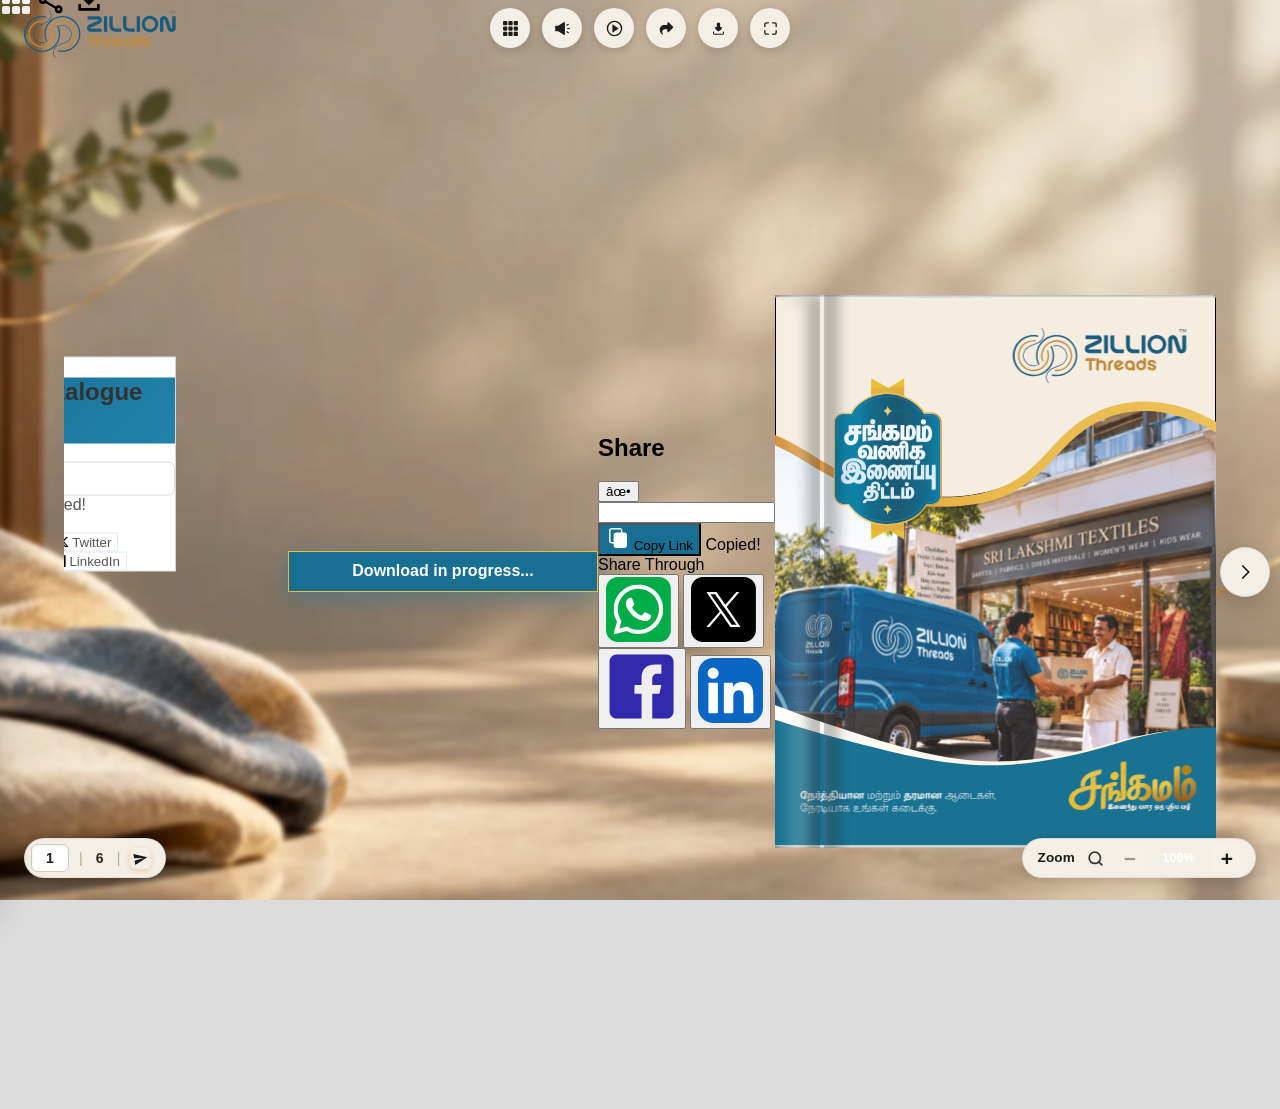
==== commit d27b14e6: "updated all" ====
--- a/For_Desc/index.html
+++ b/For_Desc/index.html
@@ -396,177 +396,194 @@
   background: rgba(25, 111, 146, 0.35) !important;
 }
 
-/* Top Icon Navigation - Dark Blue Capsule Toolbar (#152532) */
+/* Top Icon Navigation - Warm Cream Circular Floating Row */
 .top-icon-navigation {
   position: fixed !important;
-  top: 14px !important;
-  right: 24px !important;
-  left: auto !important;
-  transform: none !important;
+  top: 8px !important;
+  left: 50% !important;
+  transform: translateX(-50%) !important;
+  right: auto !important;
   display: inline-flex !important;
+  flex-direction: row !important;
   align-items: center !important;
-  background: rgba(21, 37, 50, 0.94) !important;
-  backdrop-filter: blur(14px) !important;
-  -webkit-backdrop-filter: blur(14px) !important;
+  justify-content: center !important;
+  background: transparent !important;
+  backdrop-filter: none !important;
+  -webkit-backdrop-filter: none !important;
   border-radius: 9999px !important;
-  border: 1px solid rgba(255, 255, 255, 0.14) !important;
-  outline: 1px solid #E7BF3F !important;
-  outline-offset: 0px !important;
-  padding: 5px 12px !important;
-  gap: 8px !important;
-  box-shadow: 0 10px 30px rgba(5, 14, 22, 0.55), 0 0 10px rgba(231, 191, 63, 0.25), inset 0 1px 0 rgba(255, 255, 255, 0.14) !important;
+  border: none !important;
+  outline: none !important;
+  padding: 0 !important;
+  gap: 12px !important;
+  box-shadow: none !important;
   z-index: 999999 !important;
 }
 
 .top-icon-navigation .nav-btn-group {
   display: flex !important;
   align-items: center !important;
-  gap: 7px !important;
+  gap: 12px !important;
   background: transparent !important;
   border: none !important;
   padding: 0 !important;
 }
 
 .top-icon-navigation .toolbar-divider {
-  width: 1px !important;
-  height: 20px !important;
-  background: rgba(255, 255, 255, 0.22) !important;
-  margin: 0 3px !important;
-  flex-shrink: 0 !important;
+  display: none !important;
 }
 
 .top-icon-navigation .icon-btn {
-  width: 32px !important;
-  height: 32px !important;
+  width: 40px !important;
+  height: 40px !important;
+  min-width: 40px !important;
+  max-width: 40px !important;
+  min-height: 40px !important;
+  max-height: 40px !important;
+  flex: 0 0 40px !important;
+  box-sizing: border-box !important;
   border-radius: 50% !important;
-  background: rgba(255, 255, 255, 0.1) !important;
-  border: 1px solid rgba(255, 255, 255, 0.08) !important;
-  outline: 1px solid rgba(231, 191, 63, 0.4) !important;
-  outline-offset: 0px !important;
-  display: flex !important;
+  background: #F4EFE6 !important;
+  border: none !important;
+  outline: none !important;
+  display: inline-flex !important;
   align-items: center !important;
   justify-content: center !important;
   cursor: pointer !important;
-  transition: all 0.22s ease !important;
-  box-shadow: none !important;
+  transition: all 0.22s cubic-bezier(0.4, 0, 0.2, 1) !important;
+  box-shadow: 0 3px 10px rgba(0, 0, 0, 0.14) !important;
   padding: 0 !important;
-  color: #ffffff !important;
-}
-
-.top-icon-navigation .icon-btn img,
-.top-icon-navigation .icon-btn svg {
-  width: 15px !important;
-  height: 15px !important;
+  margin: 0 !important;
+  color: #2D2722 !important;
+  position: relative !important;
+}
+
+.top-icon-navigation .icon-btn img:not(.hidden),
+.top-icon-navigation .icon-btn svg:not(.hidden) {
+  width: 17px !important;
+  height: 17px !important;
+  max-width: 17px !important;
+  max-height: 17px !important;
+  flex-shrink: 0 !important;
   object-fit: contain !important;
-  filter: brightness(1) invert(0) !important;
-  transition: transform 0.2s ease, filter 0.2s ease !important;
-}
-
-/* Hover: Golden theme background (#E7BF3F) with Dark Blue (#152532) icon stroke */
+  display: block !important;
+  margin: auto !important;
+  /* Dark rich charcoal/black icon color (#1A1A1A) */
+  filter: brightness(0) saturate(100%) !important;
+  transition: transform 0.2s ease, filter 0.2s ease, opacity 0.2s ease !important;
+  opacity: 0.88 !important;
+}
+
+.top-icon-navigation .icon-btn img.hidden,
+.top-icon-navigation .icon-btn svg.hidden,
+.top-icon-navigation .icon-btn .hidden {
+  display: none !important;
+  visibility: hidden !important;
+}
+
+.top-icon-navigation .icon-btn svg path,
+.top-icon-navigation .icon-btn svg circle,
+.top-icon-navigation .icon-btn svg line,
+.top-icon-navigation .icon-btn svg polyline,
+.top-icon-navigation .icon-btn svg rect {
+  stroke: #1A1A1A !important;
+}
+
+/* Hover: subtle lift and pure white background */
 .top-icon-navigation .icon-btn:hover,
 .top-icon-navigation .nav-btn-group .icon-btn:hover {
-  background: #E7BF3F !important;
-  border-color: #E7BF3F !important;
-  outline: 1px solid #E7BF3F !important;
-  transform: translateY(-1px) scale(1.06) !important;
-  box-shadow: 0 4px 14px rgba(231, 191, 63, 0.45) !important;
+  background: #FFFFFF !important;
+  border: none !important;
+  outline: none !important;
+  transform: translateY(-2px) scale(1.08) !important;
+  box-shadow: 0 6px 18px rgba(0, 0, 0, 0.2) !important;
 }
 
 .top-icon-navigation .icon-btn:hover img,
 .top-icon-navigation .icon-btn:hover svg,
 .top-icon-navigation .nav-btn-group .icon-btn:hover img,
 .top-icon-navigation .nav-btn-group .icon-btn:hover svg {
-  /* Filter calculates to #152532 dark blue */
-  filter: invert(13%) sepia(31%) saturate(1210%) hue-rotate(167deg) brightness(91%) contrast(92%) !important;
+  filter: brightness(0) saturate(100%) !important;
+  opacity: 1 !important;
 }
 
 .top-icon-navigation .icon-btn:hover svg path,
 .top-icon-navigation .icon-btn:hover svg circle,
 .top-icon-navigation .icon-btn:hover svg line,
-.top-icon-navigation .nav-btn-group .icon-btn:hover svg path,
-.top-icon-navigation .nav-btn-group .icon-btn:hover svg circle,
-.top-icon-navigation .nav-btn-group .icon-btn:hover svg line {
-  stroke: #152532 !important;
-  fill: none;
-}
-
-/* Active Highlight Button (Gold amber glowing gradient) */
+.top-icon-navigation .icon-btn:hover svg polyline,
+.top-icon-navigation .icon-btn:hover svg rect {
+  stroke: #000000 !important;
+}
+
+/* Active Highlight Button */
 .top-icon-navigation .icon-btn.active,
 .top-icon-navigation .icon-btn:not(:disabled):focus-visible {
-  background: #E7BF3F !important;
-  border-color: #F8D86A !important;
-  outline: 1px solid #E7BF3F !important;
-  box-shadow: 0 0 16px rgba(231, 191, 63, 0.6), inset 0 1px 0 rgba(255, 255, 255, 0.35) !important;
+  background: #ECE3D4 !important;
+  outline: 2px solid #C9972E !important;
+  outline-offset: -2px !important;
+  box-shadow: 0 4px 14px rgba(201, 151, 46, 0.35) !important;
   transform: scale(1.04) !important;
 }
 
-.top-icon-navigation .icon-btn.active img,
-.top-icon-navigation .icon-btn.active svg {
-  filter: invert(13%) sepia(31%) saturate(1210%) hue-rotate(167deg) brightness(91%) contrast(92%) !important;
-}
-
 .top-icon-navigation .icon-btn:disabled {
-  opacity: 0.35 !important;
+  opacity: 0.38 !important;
   cursor: not-allowed !important;
   pointer-events: none !important;
 }
 
-/* Page Controller (Bottom Left Capsule - #152532) */
+/* Page Controller (Bottom Left - Matching Warm Cream/Beige Theme) */
 .page-controller {
   position: fixed !important;
   bottom: 22px !important;
   left: 24px !important;
   top: auto !important;
   right: auto !important;
-  background: rgba(21, 37, 50, 0.94) !important;
+  background: #F4EFE6 !important;
   backdrop-filter: blur(14px) !important;
   -webkit-backdrop-filter: blur(14px) !important;
   border-radius: 9999px !important;
-  border: 1px solid rgba(255, 255, 255, 0.14) !important;
-  outline: 1px solid #E7BF3F !important;
-  outline-offset: 0px !important;
-  padding: 4px 12px 4px 5px !important;
+  border: 1px solid rgba(0, 0, 0, 0.08) !important;
+  outline: none !important;
+  padding: 5px 14px 5px 6px !important;
   display: inline-flex !important;
   align-items: center !important;
   gap: 10px !important;
   z-index: 999999 !important;
-  box-shadow: 0 8px 26px rgba(5, 14, 22, 0.55), 0 0 10px rgba(231, 191, 63, 0.25), inset 0 1px 0 rgba(255, 255, 255, 0.14) !important;
+  box-shadow: 0 4px 16px rgba(0, 0, 0, 0.14) !important;
 }
 
 #pageInput {
   width: 38px !important;
   height: 28px !important;
-  background: rgba(231, 191, 63, 0.2) !important;
-  border: 1.5px solid #E7BF3F !important;
-  outline: 1px solid #E7BF3F !important;
-  outline-offset: 0px !important;
-  border-radius: 7px !important;
-  color: #E7BF3F !important;
+  background: #FFFFFF !important;
+  border: 1.5px solid #D5C9B8 !important;
+  outline: none !important;
+  border-radius: 6px !important;
+  color: #1A1A1A !important;
   text-align: center !important;
   font-family: -apple-system, BlinkMacSystemFont, 'Segoe UI', Roboto, sans-serif !important;
   font-weight: 700 !important;
   font-size: 14px !important;
   padding: 0 !important;
-  box-shadow: 0 0 10px rgba(231, 191, 63, 0.3) !important;
+  box-shadow: inset 0 1px 3px rgba(0, 0, 0, 0.08) !important;
+  transition: all 0.2s ease !important;
 }
 
 #pageInput:focus {
-  border-color: #ffde70 !important;
-  outline: 1.5px solid #ffde70 !important;
-  box-shadow: 0 0 14px rgba(231, 191, 63, 0.5) !important;
+  border-color: #A38250 !important;
+  box-shadow: 0 0 0 2px rgba(163, 130, 80, 0.25) !important;
 }
 
 .page-controller .ctrl-sep {
-  color: rgba(255, 255, 255, 0.35) !important;
+  color: #B5A896 !important;
   font-size: 14px !important;
   line-height: 1 !important;
   user-select: none !important;
 }
 
 #totalPages {
-  color: #ffffff !important;
+  color: #2D2722 !important;
   font-family: -apple-system, BlinkMacSystemFont, 'Segoe UI', Roboto, sans-serif !important;
-  font-weight: 600 !important;
+  font-weight: 700 !important;
   font-size: 14px !important;
   min-width: 14px !important;
   text-align: center !important;
@@ -576,18 +593,18 @@
   background: transparent !important;
   border: none !important;
   cursor: pointer !important;
-  padding: 2px !important;
+  padding: 3px !important;
   display: flex !important;
   align-items: center !important;
   justify-content: center !important;
-  color: #ffffff !important;
+  color: #1A1A1A !important;
   transition: transform 0.2s ease, color 0.2s ease !important;
 }
 
 .go-btn svg {
   width: 15px !important;
   height: 15px !important;
-  fill: #ffffff !important;
+  fill: #1A1A1A !important;
   transform: rotate(-10deg) !important;
 }
 
@@ -596,35 +613,33 @@
 }
 
 .go-btn:hover svg {
-  fill: #E7BF3F !important;
-  filter: drop-shadow(0 0 6px rgba(231, 191, 63, 0.7)) !important;
-}
-
-/* Zoom Control Capsule (Bottom Right - #152532) */
+  fill: #8B672B !important;
+}
+
+/* Zoom Control Capsule (Bottom Right - Matching Warm Cream/Beige Theme) */
 .zoom-control-container {
   position: fixed !important;
   bottom: 22px !important;
   right: 24px !important;
   top: auto !important;
   left: auto !important;
-  background: rgba(21, 37, 50, 0.94) !important;
+  background: #F4EFE6 !important;
   backdrop-filter: blur(14px) !important;
   -webkit-backdrop-filter: blur(14px) !important;
   border-radius: 9999px !important;
-  border: 1px solid rgba(255, 255, 255, 0.14) !important;
-  outline: 1px solid #E7BF3F !important;
-  outline-offset: 0px !important;
+  border: 1px solid rgba(0, 0, 0, 0.08) !important;
+  outline: none !important;
   padding: 5px 14px !important;
   display: inline-flex !important;
   align-items: center !important;
   gap: 12px !important;
   z-index: 999999 !important;
-  box-shadow: 0 8px 26px rgba(5, 14, 22, 0.55), 0 0 10px rgba(231, 191, 63, 0.25), inset 0 1px 0 rgba(255, 255, 255, 0.14) !important;
+  box-shadow: 0 4px 16px rgba(0, 0, 0, 0.14) !important;
   font-family: -apple-system, BlinkMacSystemFont, 'Segoe UI', Roboto, sans-serif !important;
 }
 
 .zoom-label {
-  color: #ffffff !important;
+  color: #1A1A1A !important;
   font-size: 13.5px !important;
   font-weight: 700 !important;
   letter-spacing: 0.2px !important;
@@ -634,7 +649,7 @@
 .zoom-reset-btn {
   background: transparent !important;
   border: none !important;
-  color: #ffffff !important;
+  color: #1A1A1A !important;
   display: flex !important;
   align-items: center !important;
   justify-content: center !important;
@@ -644,119 +659,159 @@
   transition: opacity 0.2s ease, transform 0.2s ease, color 0.2s ease !important;
 }
 
+.zoom-reset-btn svg {
+  width: 17px !important;
+  height: 17px !important;
+  stroke: #1A1A1A !important;
+}
+
 .zoom-reset-btn:hover {
   opacity: 1 !important;
-  color: #E7BF3F !important;
   transform: scale(1.15) !important;
 }
 
+.zoom-reset-btn:hover svg {
+  stroke: #8B672B !important;
+}
+
 .zoom-control-container .zoom-btn {
-  background: transparent !important;
-  border: none !important;
-  color: #ffffff !important;
-  font-size: 18px !important;
-  font-weight: 400 !important;
+  background: #FFFFFF !important;
+  border: 1px solid rgba(0, 0, 0, 0.1) !important;
+  color: #1A1A1A !important;
+  font-size: 21px !important;
+  font-weight: 700 !important;
   line-height: 1 !important;
   cursor: pointer !important;
-  padding: 0 4px !important;
-  min-width: 20px !important;
-  height: 24px !important;
+  padding: 0 !important;
+  width: 32px !important;
+  height: 32px !important;
   display: flex !important;
   align-items: center !important;
   justify-content: center !important;
-  border-radius: 4px !important;
-  transition: color 0.2s ease, transform 0.2s ease, background 0.2s ease !important;
-  box-shadow: none !important;
+  border-radius: 50% !important;
+  transition: all 0.2s ease !important;
+  box-shadow: 0 2px 6px rgba(0, 0, 0, 0.1) !important;
 }
 
 .zoom-control-container .zoom-btn:hover {
-  color: #152532 !important;
-  background: #E7BF3F !important;
-  transform: scale(1.15) !important;
-}
-
-/* Screen Edges Large Next / Previous Page Arrows (#152532 background & #E7BF3F hover) */
+  color: #000000 !important;
+  background: #FFFFFF !important;
+  border-color: #8B672B !important;
+  box-shadow: 0 3px 10px rgba(0, 0, 0, 0.18) !important;
+  transform: scale(1.1) !important;
+}
+
+/* Screen Edges Large Next / Previous Page Arrows */
 .ui-arrow-next-page,
 .ui-arrow-previous-page {
-  background: #152532 !important;
-  border: 1.5px solid rgba(255, 255, 255, 0.2) !important;
-  outline: 1px solid #E7BF3F !important;
-  outline-offset: 0px !important;
-  box-shadow: 0 6px 20px rgba(21, 37, 50, 0.5), 0 0 10px rgba(231, 191, 63, 0.25) !important;
+  background: #F4EFE6 !important;
+  border: 1px solid rgba(0, 0, 0, 0.08) !important;
+  outline: none !important;
+  box-shadow: 0 6px 20px rgba(0, 0, 0, 0.16) !important;
 }
 
 .ui-arrow-next-page svg path,
 .ui-arrow-previous-page svg path {
-  stroke: #ffffff !important;
+  stroke: #1A1A1A !important;
 }
 
 .ui-arrow-next-page:hover,
 .ui-arrow-previous-page:hover {
-  background: #E7BF3F !important;
-  border-color: #E7BF3F !important;
-  outline: 1px solid #E7BF3F !important;
-  box-shadow: 0 8px 24px rgba(231, 191, 63, 0.5) !important;
+  background: #FFFFFF !important;
+  border-color: rgba(0, 0, 0, 0.12) !important;
+  box-shadow: 0 8px 24px rgba(0, 0, 0, 0.22) !important;
 }
 
 .ui-arrow-next-page:hover svg path,
 .ui-arrow-previous-page:hover svg path {
-  stroke: #152532 !important;
-}
-
-.mobile-page-display {
-  border: 1.5px solid #196F92 !important;
-  background: rgba(16, 28, 38, 0.95) !important;
-  box-shadow: 0 0 12px rgba(25, 111, 146, 0.3) !important;
-}
-
-.mobile-page-current {
-  color: #E7BF3F !important;
+  stroke: #000000 !important;
+}
+
+/* ==================== TABLE OF CONTENTS (TOC) THEME OVERRIDES ==================== */
+.toc-floating,
+.toc-floating1,
+.mobile-toc-panel {
+  background: #FDFBF7 !important;
+  border: 1px solid rgba(0, 0, 0, 0.08) !important;
+  box-shadow: 0 16px 40px rgba(0, 0, 0, 0.16) !important;
+  border-radius: 16px !important;
+}
+
+.toc-title {
+  color: #2D2722 !important;
   font-weight: 700 !important;
 }
 
-.mobile-page-total {
-  color: #ffffff !important;
-}
-
-/* Table of Contents Icons & Elements */
-.toc-title {
-  color: #196F92 !important;
-}
-
 .toc-header-underline {
-  background-color: #E7BF3F !important;
-}
-
+  background-color: #C9972E !important;
+}
+
+.toc-list::before,
+.mobile-toc-list::before {
+  display: none !important;
+}
+
+/* REMOVE CIRCLED NUMBERS FROM TABLE OF CONTENTS */
 .mobile-toc-number {
-  border: 1.5px solid #196F92 !important;
-  color: #196F92 !important;
-}
-
-.toc-list li.active .mobile-toc-number,
-.toc-list a:hover .mobile-toc-number {
-  background: #196F92 !important;
-  border-color: #E7BF3F !important;
-  color: #ffffff !important;
+  display: none !important;
+}
+
+.toc-list li,
+.mobile-toc-list li {
+  margin: 6px 0 !important;
+}
+
+.toc-list a,
+.mobile-toc-list .mobile-toc-item {
+  color: #332B25 !important;
+  font-weight: 500 !important;
+  padding: 8px 14px !important;
+  border-radius: 8px !important;
+  transition: all 0.2s ease !important;
+  background: transparent !important;
 }
 
 .toc-list li.active a,
-.toc-list a:hover {
-  color: #196F92 !important;
-}
-
-/* Thumbnail Drawer & Icons */
+.toc-list a:hover,
+.mobile-toc-list .mobile-toc-item:hover,
+.mobile-toc-list .mobile-toc-item.active {
+  background: #F2E9DC !important;
+  color: #1A1A1A !important;
+  font-weight: 600 !important;
+}
+
+/* ==================== THUMBNAIL DRAWER THEME OVERRIDES ==================== */
 .thumbnail-drawer {
-  border: 1.5px solid rgba(25, 111, 146, 0.3) !important;
+  background: #FDFBF7 !important;
+  border: 1px solid rgba(0, 0, 0, 0.08) !important;
+  box-shadow: 0 16px 40px rgba(0, 0, 0, 0.16) !important;
+  border-radius: 16px !important;
+}
+
+.thumbnail-drawer .toc-title {
+  color: #2D2722 !important;
+}
+
+.thumb-grid-item {
+  border: 2px solid transparent !important;
+  border-radius: 8px !important;
+  padding: 4px !important;
+  background: #F4EFE6 !important;
+  box-shadow: 0 2px 8px rgba(0, 0, 0, 0.08) !important;
+  transition: all 0.22s ease !important;
 }
 
 .thumb-grid-item:hover,
 .thumb-grid-item.active {
-  border-color: #196F92 !important;
-  box-shadow: 0 0 12px rgba(25, 111, 146, 0.45) !important;
+  border-color: #C9972E !important;
+  background: #FFFFFF !important;
+  box-shadow: 0 6px 18px rgba(0, 0, 0, 0.16) !important;
+  transform: translateY(-2px) scale(1.02) !important;
 }
 
 .thumb-grid-label {
-  color: #E7BF3F !important;
+  color: #4A3E36 !important;
+  font-weight: 600 !important;
 }
 
 /* Share Popup Theme Overrides */
@@ -802,7 +857,17 @@
   background: #196F92 !important;
   color: #ffffff !important;
   border: 1.5px solid #E7BF3F !important;
-  box-shadow: 0 4px 20px rgba(25, 111, 146, 0.45) !important;
+  box-shadow: 0 6px 25px rgba(25, 111, 146, 0.45) !important;
+  min-width: 260px !important;
+  width: auto !important;
+  max-width: 90vw !important;
+  white-space: nowrap !important;
+  text-align: center !important;
+  font-weight: 600 !important;
+  padding: 10px 24px !important;
+  display: inline-flex !important;
+  align-items: center !important;
+  justify-content: center !important;
 }
 
 /* Mobile Nav Bar & Dropdown */
@@ -835,6 +900,60 @@
 .mobile-toggle-indicator.on {
   background: #196F92 !important;
   color: #E7BF3F !important;
+}
+
+/* Hide Table of Contents and Search icons */
+#iconTOC,
+#navToggle,
+#iconText,
+#searchIconDesktop {
+  display: none !important;
+  visibility: hidden !important;
+  pointer-events: none !important;
+}
+
+/* Hide zoom option and numbers on mobile & tablet screens */
+@media (max-width: 1024px) {
+  .mobile-top-nav .mobile-nav-left {
+    display: flex !important;
+    align-items: center !important;
+    justify-content: flex-start !important;
+  }
+
+  .mobile-top-nav .mobile-logo {
+    height: 36px !important;
+    width: auto !important;
+    object-fit: contain !important;
+    display: block !important;
+  }
+
+  .mobile-top-nav .mobile-nav-center {
+    display: none !important;
+  }
+
+  .mobile-page-display {
+    display: none !important;
+    visibility: hidden !important;
+  }
+}
+
+@media (max-width: 768px) {
+  .zoom-control-container,
+  #zoomInBtn,
+  #zoomOutBtn,
+  #zoomResetBtn,
+  #zoomSlider,
+  #zoomPercentage,
+  .zoom-label,
+  .mobile-page-display,
+  .thumbnail-preview-container,
+  .page-controller,
+  .thumb-preview-label,
+  .thumb-grid-label {
+    display: none !important;
+    visibility: hidden !important;
+    pointer-events: none !important;
+  }
 }
     </style>
 </head>
@@ -875,23 +994,15 @@
 
         <!-- ==================== MOBILE TOP NAVIGATION ==================== -->
         <div id="mobileTopNav" class="mobile-top-nav">
-            <!-- Left Section: Table of Contents -->
+            <!-- Left Section: Logo on Left for Mobile & Tablet -->
             <div class="mobile-nav-left">
-                <button class="mobile-nav-btn" id="mobileTocBtn" title="Table of Contents">
-                    <svg width="24" height="24" viewBox="0 0 24 24" fill="none" stroke="currentColor" stroke-width="2">
-                        <line x1="3" y1="6" x2="21" y2="6" />
-                        <line x1="3" y1="12" x2="21" y2="12" />
-                        <line x1="3" y1="18" x2="21" y2="18" />
-                    </svg>
-                </button>
-            </div>
-
-            <!-- Center Section: Logo (optional) -->
-            <div class="mobile-nav-center">
                 <img src="../global%20assets/Images/logo.svg" alt="Sri Mathurams Medical Engineering Logo" class="mobile-logo" id="mobileHomeBtn" />
             </div>
 
-            <!-- Right Section: 3-dot menu + Page Number -->
+            <!-- Center Section -->
+            <div class="mobile-nav-center"></div>
+
+            <!-- Right Section: 3-dot menu -->
             <div class="mobile-nav-right">
                 <!-- Page Number Display -->
                 <div class="mobile-page-display">
@@ -1092,59 +1203,39 @@
         </div>
 
         <div id="topIconNav" class="top-icon-navigation">
-            <!-- Group 1: Navigation Controls (First page, Play, Last page) -->
-            <div class="nav-btn-group">
-                <button class="icon-btn" id="iconFrontPage" title="First Page" disabled>
-                    <img src="../global%20assets/bottom-navbar/previous-play-icon.svg" alt="Go to First Page" />
-                </button>
-                <button class="icon-btn" id="iconAutoplay" title="Autoplay">
-                    <img src="../global%20assets/bottom-navbar/play-icon.svg" alt="Autoplay Catalog Slideshow" />
-                </button>
-                <button class="icon-btn" id="iconSkipForward" title="Last Page">
-                    <img src="../global%20assets/bottom-navbar/next-play-icon.svg" alt="Go to Last Page" />
-                </button>
-            </div>
-
-            <div class="toolbar-divider"></div>
-
-            <!-- TOC Button -->
-            <button class="icon-btn" id="iconTOC" title="Table of Contents">
-                <img src="../global%20assets/bottom-navbar/table-of-content-icon.svg" alt="Table of Contents Navigation" />
+            <!-- 1. Thumbnail Grid View (First) -->
+            <button class="icon-btn" id="desktopThumbToggle" title="Thumbnails">
+                <img src="../global%20assets/bottom-navbar/thumbnail-icon.svg" alt="Thumbnails" />
             </button>
 
-            <!-- Thumbnail Grid Button -->
-            <button class="icon-btn" id="desktopThumbToggle" title="Thumbnails">
-                <img src="../global%20assets/bottom-navbar/thumbnail-icon.svg" alt="Thumbnail View Navigation" />
-            </button>
-
-            <!-- Search Button -->
-            <button class="icon-btn" id="iconText" title="Search">
-                <img src="../global%20assets/bottom-navbar/search-icon.svg" alt="search-icon" />
-            </button>
-
-            <!-- Audio Toggle -->
+            <!-- 2. Audio Toggle -->
             <button class="icon-btn bgm-toggle" id="bgmButton" title="Audio">
                 <audio id="bgmAudio" loop autoplay>
-                    <source src="../audios/Warm-Memories-Emotional-" type="audio/mpeg">
+                    <source src="../audios/keys-of-moon-white-petals(chosic.com).mp3" type="audio/mpeg">
                 </audio>
                 <img id="musicOnImg" src="../global%20assets/bottom-navbar/music-on-icon.svg" alt="Music On" />
-                <img id="musicOffImg" src="../global%20assets/bottom-navbar/music-on-icon.svg" alt="Music Off"
-                    class="hidden" style="filter: opacity(0.3) grayscale(1);" />
+                <img id="musicOffImg" src="../global%20assets/icons/music-off-icon.svg" alt="Music Off"
+                    class="hidden" />
             </button>
 
-            <!-- Fullscreen Button -->
-            <button class="icon-btn full-screen" id="full-screen-btn" title="Fullscreen">
-                <img src="../global%20assets/bottom-navbar/full-screen-icon.svg" alt="Toggle Fullscreen" />
+            <!-- 3. Autoplay Slideshow -->
+            <button class="icon-btn" id="iconAutoplay" title="Autoplay">
+                <img src="../global%20assets/bottom-navbar/play-icon.svg" alt="Autoplay" />
             </button>
 
-            <!-- Share Button -->
+            <!-- 4. Share -->
             <button class="icon-btn" id="shareBtn" title="Share">
                 <img src="../global%20assets/bottom-navbar/share-icon.svg" alt="Share Catalog" />
             </button>
 
-            <!-- Download Button -->
+            <!-- 5. Download -->
             <button class="icon-btn" id="download-btn" title="Download">
                 <img src="../global%20assets/bottom-navbar/download-icon.svg" alt="Download PDF Catalog" />
+            </button>
+
+            <!-- 6. Fullscreen -->
+            <button class="icon-btn full-screen" id="full-screen-btn" title="Fullscreen">
+                <img src="../global%20assets/bottom-navbar/full-screen-icon.svg" alt="Fullscreen" />
             </button>
         </div>
 
@@ -1761,9 +1852,9 @@
                     <!-- *******************************  Page 5 Start *************************** -->
                 <div class="page page-animated page-5">
                     <img src="../global%20assets/Images/commonThings/left-page-shadow.svg" alt="left-page-shadow"
-                            class="gutter-shadow shadow-left absolute h-[100%] top-[0%] right-[-1%] z-[4]" />
+                            class="gutter-shadow hidden shadow-left absolute h-[100%] top-[0%] right-[-1%] z-[4]" />
                     <img src="../global%20assets/Images/commonThings/right-page-shadow.svg" alt="right-page-shadow"
-                            class="gutter-shadow hidden shadow-right absolute h-[100%] top-[0%] left-[-1%] z-[4]" />
+                            class="gutter-shadow  shadow-right absolute h-[100%] top-[0%] left-[-1%] z-[4]" />
 
                     <!-- Yarika Collections Absolute Canvas Stage (3:4 ratio) -->
                     <div class="yarika-page-stage" id="yarika-stage-page5" data-page="page5">
@@ -1943,36 +2034,12 @@
             <div class="thumb-dot" data-page="6">
                 <div class="thumb-preview">
                     <div class="thumb-preview-card">
-                        <img src="../global%20assets/Images/Thumbnail-Images/page-6-7.webp" alt="Page 6-7"
+                        <img src="../global%20assets/Images/Thumbnail-Images/page-6.webp" alt="Page 6-7"
                             class="thumb-preview-image">
-                        <div class="thumb-preview-label">Page 6-7</div>
+                        <div class="thumb-preview-label">Page 6</div>
                     </div>
                 </div>
             </div>
-
-            <!-- Page 8-9 -->
-            <div class="thumb-dot" data-page="8">
-                <div class="thumb-preview">
-                    <div class="thumb-preview-card">
-                        <img src="../global%20assets/Images/Thumbnail-Images/page-8-9.webp" alt="Page 8-9"
-                            class="thumb-preview-image">
-                        <div class="thumb-preview-label">Page 8-9</div>
-                    </div>
-                </div>
-            </div>
-
-            <!-- Page 10-11 -->
-            <div class="thumb-dot" data-page="10">
-                <div class="thumb-preview">
-                    <div class="thumb-preview-card">
-                        <img src="../global%20assets/Images/Thumbnail-Images/page-10-11.webp" alt="Page 10-11"
-                            class="thumb-preview-image">
-                        <div class="thumb-preview-label">Page 10-11</div>
-                    </div>
-                </div>
-            </div>
-
-            
 
         </div>
 
@@ -2818,6 +2885,8 @@
     </script>
 
 
+    <script src="https://cdnjs.cloudflare.com/ajax/libs/html2canvas/1.4.1/html2canvas.min.js"></script>
+    <script src="https://cdnjs.cloudflare.com/ajax/libs/jspdf/2.5.1/jspdf.umd.min.js"></script>
     <script type="text/javascript" src="script.js"></script>
     <script type="text/javascript" src="main.js"></script>
     <script src="https://cdnjs.cloudflare.com/ajax/libs/gsap/3.12.5/gsap.min.js"></script>
@@ -3143,7 +3212,17 @@
             }
 
             if (mobileTocBtn) {
-                mobileTocBtn.addEventListener('click', openToc);
+                mobileTocBtn.addEventListener('click', function(e) {
+                    e.stopPropagation();
+                    const desktopThumbToggle = document.getElementById('desktopThumbToggle');
+                    if (desktopThumbToggle) {
+                        desktopThumbToggle.click();
+                    } else if (typeof window.toggleThumbDrawer === 'function') {
+                        window.toggleThumbDrawer();
+                    } else {
+                        openToc();
+                    }
+                });
             }
 
             if (mobileTocClose) {
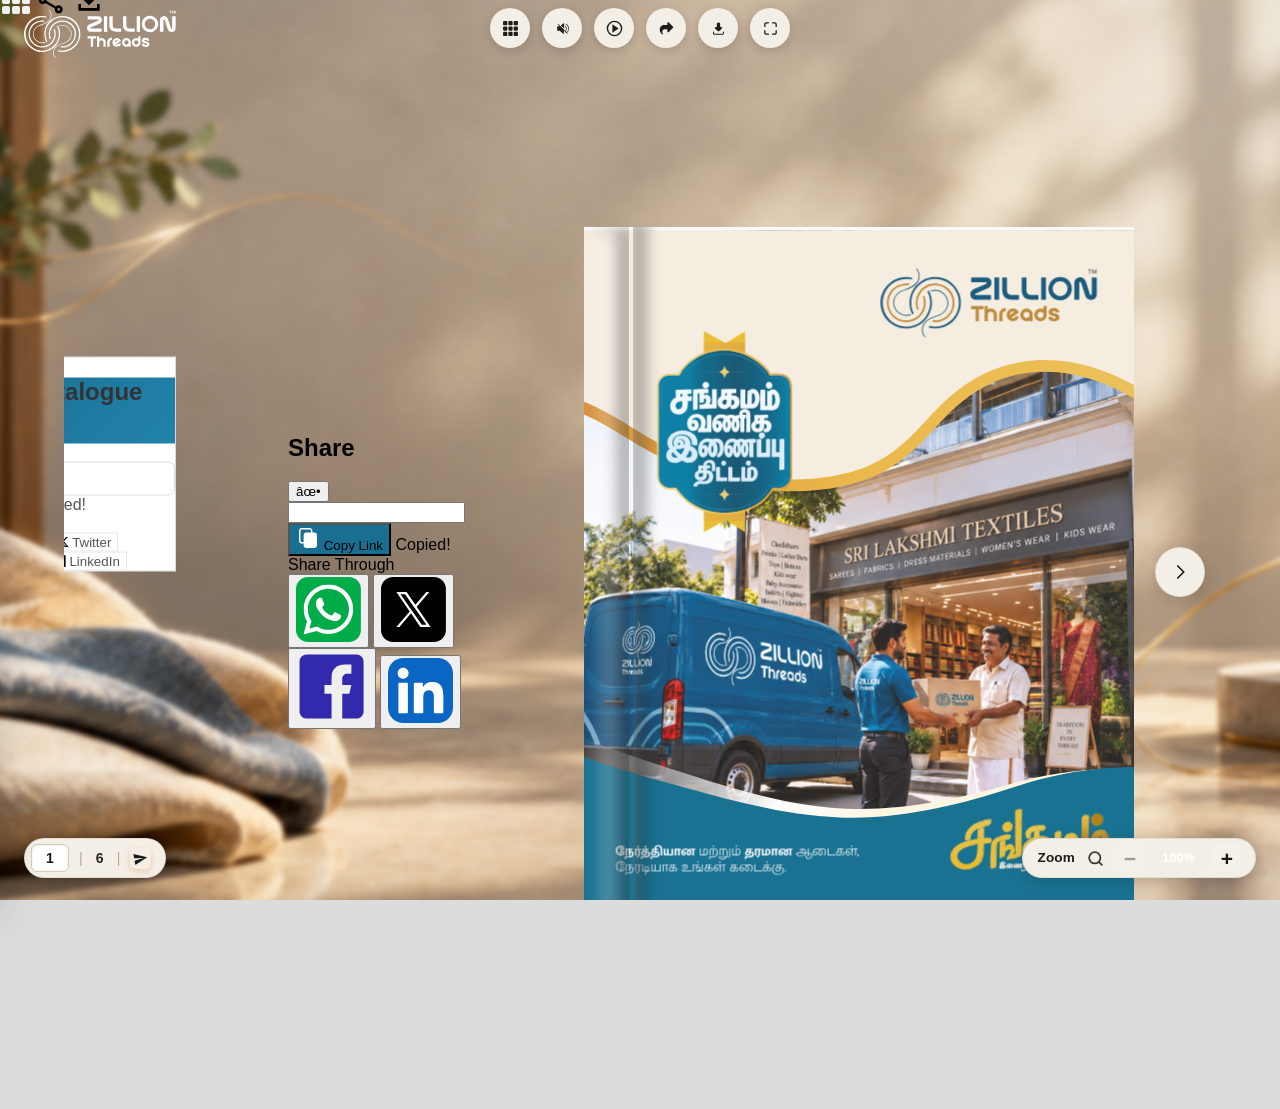
==== commit 01bc459b: "updated admin page layout" ====
--- a/For_Desc/index.html
+++ b/For_Desc/index.html
@@ -1,11 +1,11 @@
-<!DOCTYPE html>
+﻿<!DOCTYPE html>
 <html lang="en">
 
 <head>
     <title>Zillion Threads IDC</title>
     <meta charset="UTF-8">
     <meta http-equiv="Content-Security-Policy"
-        content="default-src 'self' 'unsafe-inline' 'unsafe-eval' https: blob: data: http://localhost:8000 http://127.0.0.1:8000; script-src 'self' 'unsafe-inline' 'unsafe-eval' https: blob: data:; style-src 'self' 'unsafe-inline' https:; img-src 'self' data: blob: https: http:; connect-src 'self' https: blob: data: http://localhost:8000 http://127.0.0.1:8000; worker-src 'self' blob:; frame-src 'self' https:; media-src 'self' blob: data:;" />
+        content="default-src 'self' 'unsafe-inline' 'unsafe-eval' https: blob: data:; script-src 'self' 'unsafe-inline' 'unsafe-eval' https: blob: data:; style-src 'self' 'unsafe-inline' https:; img-src 'self' data: blob: https: http:; connect-src 'self' https: blob: data: http://localhost:8000 http://127.0.0.1:8000; worker-src 'self' blob:; frame-src 'self' https:; media-src 'self' blob: data:;" />
     <meta name="viewport" content="width=device-width, initial-scale=1.0" />
     <!-- Tailwind Css  -->
     <script src="https://cdn.jsdelivr.net/npm/@tailwindcss/browser@4"></script>
@@ -63,7 +63,9 @@
         rel="stylesheet">
     <link rel="preconnect" href="https://fonts.googleapis.com">
     <link rel="preconnect" href="https://fonts.gstatic.com" crossorigin>
-    <link href="https://fonts.googleapis.com/css2?family=Cinzel:wght@500;600;700&family=Noto+Sans+Tamil:wght@400;500;600;700;800&family=Montserrat:ital,wght@0,100..900;1,100..900&display=swap" rel="stylesheet">
+    <link
+        href="https://fonts.googleapis.com/css2?family=Cinzel:wght@500;600;700&family=Noto+Sans+Tamil:wght@400;500;600;700;800&family=Montserrat:ital,wght@0,100..900;1,100..900&display=swap"
+        rel="stylesheet">
 
     <link rel="stylesheet" href="./assets/css/cataloguemain.css">
 
@@ -141,17 +143,7 @@
         .midsec img {
             width: 77%;
             object-fit: contain;
-            animation: fadeIn 0.5s ease-in-out;
-        }
-
-        @keyframes fadeIn {
-            from {
-                opacity: 0;
-            }
-
-            to {
-                opacity: 1;
-            }
+            transition: opacity 0.3s ease;
         }
 
 
@@ -344,626 +336,888 @@
             }
         }
 
-/* Mobile Phones */
-@media screen and (max-width: 480px) {
-  #flipbook {
-    position: relative;
-    width: 354px;
-    height: 504px;
-    margin-left: 0px;
-    top: 45px !important;
-    left: 0px;
-    transition: transform 0.3s cubic-bezier(0.25, 0.46, 0.45, 0.94);
-    transform: scale(1);
-    transform-origin: center top;
-  }
-}
-
-/* Large-Height Mobile Phones */
-@media screen and (max-width: 480px) and (min-height: 800px) {
-  #flipbook {
-    top: 60px !important;
-    /* Add large-height mobile adjustments here */
-  }
-}
-
-/* ==================== THEME COLOR OVERRIDES (#196F92 & #E7BF3F) ==================== */
-:root {
-  --zt-theme-primary: #196F92;
-  --zt-theme-gold: #E7BF3F;
-}
-
-/* Desktop & Mobile Icon Active / Focus / Hover States (Except Top Icon Nav) */
-:not(.top-icon-navigation) > .icon-btn:hover,
-:not(.top-icon-navigation) > .icon-btn.active,
-:not(.top-icon-navigation) > .icon-btn:focus-visible {
-  border-color: #E7BF3F !important;
-  background: rgba(25, 111, 146, 0.25) !important;
-  box-shadow: 0 4px 14px rgba(25, 111, 146, 0.4) !important;
-}
-
-:not(.top-icon-navigation) > .icon-btn:hover img,
-:not(.top-icon-navigation) > .icon-btn.active img,
-:not(.top-icon-navigation) > .icon-btn:hover svg,
-:not(.top-icon-navigation) > .icon-btn.active svg {
-  filter: invert(41%) sepia(37%) saturate(1476%) hue-rotate(156deg) brightness(93%) contrast(92%) !important;
-}
-
-/* Audio / Music Button Toggle Active */
-.icon-btn.bgm-toggle.music-active,
-.icon-btn.bgm-toggle.active {
-  border-color: #E7BF3F !important;
-  background: rgba(25, 111, 146, 0.35) !important;
-}
-
-/* Top Icon Navigation - Warm Cream Circular Floating Row */
-.top-icon-navigation {
-  position: fixed !important;
-  top: 8px !important;
-  left: 50% !important;
-  transform: translateX(-50%) !important;
-  right: auto !important;
-  display: inline-flex !important;
-  flex-direction: row !important;
-  align-items: center !important;
-  justify-content: center !important;
-  background: transparent !important;
-  backdrop-filter: none !important;
-  -webkit-backdrop-filter: none !important;
-  border-radius: 9999px !important;
-  border: none !important;
-  outline: none !important;
-  padding: 0 !important;
-  gap: 12px !important;
-  box-shadow: none !important;
-  z-index: 999999 !important;
-}
-
-.top-icon-navigation .nav-btn-group {
-  display: flex !important;
-  align-items: center !important;
-  gap: 12px !important;
-  background: transparent !important;
-  border: none !important;
-  padding: 0 !important;
-}
-
-.top-icon-navigation .toolbar-divider {
-  display: none !important;
-}
-
-.top-icon-navigation .icon-btn {
-  width: 40px !important;
-  height: 40px !important;
-  min-width: 40px !important;
-  max-width: 40px !important;
-  min-height: 40px !important;
-  max-height: 40px !important;
-  flex: 0 0 40px !important;
-  box-sizing: border-box !important;
-  border-radius: 50% !important;
-  background: #F4EFE6 !important;
-  border: none !important;
-  outline: none !important;
-  display: inline-flex !important;
-  align-items: center !important;
-  justify-content: center !important;
-  cursor: pointer !important;
-  transition: all 0.22s cubic-bezier(0.4, 0, 0.2, 1) !important;
-  box-shadow: 0 3px 10px rgba(0, 0, 0, 0.14) !important;
-  padding: 0 !important;
-  margin: 0 !important;
-  color: #2D2722 !important;
-  position: relative !important;
-}
-
-.top-icon-navigation .icon-btn img:not(.hidden),
-.top-icon-navigation .icon-btn svg:not(.hidden) {
-  width: 17px !important;
-  height: 17px !important;
-  max-width: 17px !important;
-  max-height: 17px !important;
-  flex-shrink: 0 !important;
-  object-fit: contain !important;
-  display: block !important;
-  margin: auto !important;
-  /* Dark rich charcoal/black icon color (#1A1A1A) */
-  filter: brightness(0) saturate(100%) !important;
-  transition: transform 0.2s ease, filter 0.2s ease, opacity 0.2s ease !important;
-  opacity: 0.88 !important;
-}
-
-.top-icon-navigation .icon-btn img.hidden,
-.top-icon-navigation .icon-btn svg.hidden,
-.top-icon-navigation .icon-btn .hidden {
-  display: none !important;
-  visibility: hidden !important;
-}
-
-.top-icon-navigation .icon-btn svg path,
-.top-icon-navigation .icon-btn svg circle,
-.top-icon-navigation .icon-btn svg line,
-.top-icon-navigation .icon-btn svg polyline,
-.top-icon-navigation .icon-btn svg rect {
-  stroke: #1A1A1A !important;
-}
-
-/* Hover: subtle lift and pure white background */
-.top-icon-navigation .icon-btn:hover,
-.top-icon-navigation .nav-btn-group .icon-btn:hover {
-  background: #FFFFFF !important;
-  border: none !important;
-  outline: none !important;
-  transform: translateY(-2px) scale(1.08) !important;
-  box-shadow: 0 6px 18px rgba(0, 0, 0, 0.2) !important;
-}
-
-.top-icon-navigation .icon-btn:hover img,
-.top-icon-navigation .icon-btn:hover svg,
-.top-icon-navigation .nav-btn-group .icon-btn:hover img,
-.top-icon-navigation .nav-btn-group .icon-btn:hover svg {
-  filter: brightness(0) saturate(100%) !important;
-  opacity: 1 !important;
-}
-
-.top-icon-navigation .icon-btn:hover svg path,
-.top-icon-navigation .icon-btn:hover svg circle,
-.top-icon-navigation .icon-btn:hover svg line,
-.top-icon-navigation .icon-btn:hover svg polyline,
-.top-icon-navigation .icon-btn:hover svg rect {
-  stroke: #000000 !important;
-}
-
-/* Active Highlight Button */
-.top-icon-navigation .icon-btn.active,
-.top-icon-navigation .icon-btn:not(:disabled):focus-visible {
-  background: #ECE3D4 !important;
-  outline: 2px solid #C9972E !important;
-  outline-offset: -2px !important;
-  box-shadow: 0 4px 14px rgba(201, 151, 46, 0.35) !important;
-  transform: scale(1.04) !important;
-}
-
-.top-icon-navigation .icon-btn:disabled {
-  opacity: 0.38 !important;
-  cursor: not-allowed !important;
-  pointer-events: none !important;
-}
-
-/* Page Controller (Bottom Left - Matching Warm Cream/Beige Theme) */
-.page-controller {
-  position: fixed !important;
-  bottom: 22px !important;
-  left: 24px !important;
-  top: auto !important;
-  right: auto !important;
-  background: #F4EFE6 !important;
-  backdrop-filter: blur(14px) !important;
-  -webkit-backdrop-filter: blur(14px) !important;
-  border-radius: 9999px !important;
-  border: 1px solid rgba(0, 0, 0, 0.08) !important;
-  outline: none !important;
-  padding: 5px 14px 5px 6px !important;
-  display: inline-flex !important;
-  align-items: center !important;
-  gap: 10px !important;
-  z-index: 999999 !important;
-  box-shadow: 0 4px 16px rgba(0, 0, 0, 0.14) !important;
-}
-
-#pageInput {
-  width: 38px !important;
-  height: 28px !important;
-  background: #FFFFFF !important;
-  border: 1.5px solid #D5C9B8 !important;
-  outline: none !important;
-  border-radius: 6px !important;
-  color: #1A1A1A !important;
-  text-align: center !important;
-  font-family: -apple-system, BlinkMacSystemFont, 'Segoe UI', Roboto, sans-serif !important;
-  font-weight: 700 !important;
-  font-size: 14px !important;
-  padding: 0 !important;
-  box-shadow: inset 0 1px 3px rgba(0, 0, 0, 0.08) !important;
-  transition: all 0.2s ease !important;
-}
-
-#pageInput:focus {
-  border-color: #A38250 !important;
-  box-shadow: 0 0 0 2px rgba(163, 130, 80, 0.25) !important;
-}
-
-.page-controller .ctrl-sep {
-  color: #B5A896 !important;
-  font-size: 14px !important;
-  line-height: 1 !important;
-  user-select: none !important;
-}
-
-#totalPages {
-  color: #2D2722 !important;
-  font-family: -apple-system, BlinkMacSystemFont, 'Segoe UI', Roboto, sans-serif !important;
-  font-weight: 700 !important;
-  font-size: 14px !important;
-  min-width: 14px !important;
-  text-align: center !important;
-}
-
-.go-btn {
-  background: transparent !important;
-  border: none !important;
-  cursor: pointer !important;
-  padding: 3px !important;
-  display: flex !important;
-  align-items: center !important;
-  justify-content: center !important;
-  color: #1A1A1A !important;
-  transition: transform 0.2s ease, color 0.2s ease !important;
-}
-
-.go-btn svg {
-  width: 15px !important;
-  height: 15px !important;
-  fill: #1A1A1A !important;
-  transform: rotate(-10deg) !important;
-}
-
-.go-btn:hover {
-  transform: scale(1.18) !important;
-}
-
-.go-btn:hover svg {
-  fill: #8B672B !important;
-}
-
-/* Zoom Control Capsule (Bottom Right - Matching Warm Cream/Beige Theme) */
-.zoom-control-container {
-  position: fixed !important;
-  bottom: 22px !important;
-  right: 24px !important;
-  top: auto !important;
-  left: auto !important;
-  background: #F4EFE6 !important;
-  backdrop-filter: blur(14px) !important;
-  -webkit-backdrop-filter: blur(14px) !important;
-  border-radius: 9999px !important;
-  border: 1px solid rgba(0, 0, 0, 0.08) !important;
-  outline: none !important;
-  padding: 5px 14px !important;
-  display: inline-flex !important;
-  align-items: center !important;
-  gap: 12px !important;
-  z-index: 999999 !important;
-  box-shadow: 0 4px 16px rgba(0, 0, 0, 0.14) !important;
-  font-family: -apple-system, BlinkMacSystemFont, 'Segoe UI', Roboto, sans-serif !important;
-}
-
-.zoom-label {
-  color: #1A1A1A !important;
-  font-size: 13.5px !important;
-  font-weight: 700 !important;
-  letter-spacing: 0.2px !important;
-  user-select: none !important;
-}
-
-.zoom-reset-btn {
-  background: transparent !important;
-  border: none !important;
-  color: #1A1A1A !important;
-  display: flex !important;
-  align-items: center !important;
-  justify-content: center !important;
-  cursor: pointer !important;
-  padding: 0 !important;
-  opacity: 0.85 !important;
-  transition: opacity 0.2s ease, transform 0.2s ease, color 0.2s ease !important;
-}
-
-.zoom-reset-btn svg {
-  width: 17px !important;
-  height: 17px !important;
-  stroke: #1A1A1A !important;
-}
-
-.zoom-reset-btn:hover {
-  opacity: 1 !important;
-  transform: scale(1.15) !important;
-}
-
-.zoom-reset-btn:hover svg {
-  stroke: #8B672B !important;
-}
-
-.zoom-control-container .zoom-btn {
-  background: #FFFFFF !important;
-  border: 1px solid rgba(0, 0, 0, 0.1) !important;
-  color: #1A1A1A !important;
-  font-size: 21px !important;
-  font-weight: 700 !important;
-  line-height: 1 !important;
-  cursor: pointer !important;
-  padding: 0 !important;
-  width: 32px !important;
-  height: 32px !important;
-  display: flex !important;
-  align-items: center !important;
-  justify-content: center !important;
-  border-radius: 50% !important;
-  transition: all 0.2s ease !important;
-  box-shadow: 0 2px 6px rgba(0, 0, 0, 0.1) !important;
-}
-
-.zoom-control-container .zoom-btn:hover {
-  color: #000000 !important;
-  background: #FFFFFF !important;
-  border-color: #8B672B !important;
-  box-shadow: 0 3px 10px rgba(0, 0, 0, 0.18) !important;
-  transform: scale(1.1) !important;
-}
-
-/* Screen Edges Large Next / Previous Page Arrows */
-.ui-arrow-next-page,
-.ui-arrow-previous-page {
-  background: #F4EFE6 !important;
-  border: 1px solid rgba(0, 0, 0, 0.08) !important;
-  outline: none !important;
-  box-shadow: 0 6px 20px rgba(0, 0, 0, 0.16) !important;
-}
-
-.ui-arrow-next-page svg path,
-.ui-arrow-previous-page svg path {
-  stroke: #1A1A1A !important;
-}
-
-.ui-arrow-next-page:hover,
-.ui-arrow-previous-page:hover {
-  background: #FFFFFF !important;
-  border-color: rgba(0, 0, 0, 0.12) !important;
-  box-shadow: 0 8px 24px rgba(0, 0, 0, 0.22) !important;
-}
-
-.ui-arrow-next-page:hover svg path,
-.ui-arrow-previous-page:hover svg path {
-  stroke: #000000 !important;
-}
-
-/* ==================== TABLE OF CONTENTS (TOC) THEME OVERRIDES ==================== */
-.toc-floating,
-.toc-floating1,
-.mobile-toc-panel {
-  background: #FDFBF7 !important;
-  border: 1px solid rgba(0, 0, 0, 0.08) !important;
-  box-shadow: 0 16px 40px rgba(0, 0, 0, 0.16) !important;
-  border-radius: 16px !important;
-}
-
-.toc-title {
-  color: #2D2722 !important;
-  font-weight: 700 !important;
-}
-
-.toc-header-underline {
-  background-color: #C9972E !important;
-}
-
-.toc-list::before,
-.mobile-toc-list::before {
-  display: none !important;
-}
-
-/* REMOVE CIRCLED NUMBERS FROM TABLE OF CONTENTS */
-.mobile-toc-number {
-  display: none !important;
-}
-
-.toc-list li,
-.mobile-toc-list li {
-  margin: 6px 0 !important;
-}
-
-.toc-list a,
-.mobile-toc-list .mobile-toc-item {
-  color: #332B25 !important;
-  font-weight: 500 !important;
-  padding: 8px 14px !important;
-  border-radius: 8px !important;
-  transition: all 0.2s ease !important;
-  background: transparent !important;
-}
-
-.toc-list li.active a,
-.toc-list a:hover,
-.mobile-toc-list .mobile-toc-item:hover,
-.mobile-toc-list .mobile-toc-item.active {
-  background: #F2E9DC !important;
-  color: #1A1A1A !important;
-  font-weight: 600 !important;
-}
-
-/* ==================== THUMBNAIL DRAWER THEME OVERRIDES ==================== */
-.thumbnail-drawer {
-  background: #FDFBF7 !important;
-  border: 1px solid rgba(0, 0, 0, 0.08) !important;
-  box-shadow: 0 16px 40px rgba(0, 0, 0, 0.16) !important;
-  border-radius: 16px !important;
-}
-
-.thumbnail-drawer .toc-title {
-  color: #2D2722 !important;
-}
-
-.thumb-grid-item {
-  border: 2px solid transparent !important;
-  border-radius: 8px !important;
-  padding: 4px !important;
-  background: #F4EFE6 !important;
-  box-shadow: 0 2px 8px rgba(0, 0, 0, 0.08) !important;
-  transition: all 0.22s ease !important;
-}
-
-.thumb-grid-item:hover,
-.thumb-grid-item.active {
-  border-color: #C9972E !important;
-  background: #FFFFFF !important;
-  box-shadow: 0 6px 18px rgba(0, 0, 0, 0.16) !important;
-  transform: translateY(-2px) scale(1.02) !important;
-}
-
-.thumb-grid-label {
-  color: #4A3E36 !important;
-  font-weight: 600 !important;
-}
-
-/* Share Popup Theme Overrides */
-#shareModal .bg-gradient-to-r {
-  background: linear-gradient(135deg, #196F92 0%, #2282aa 100%) !important;
-}
-
-#copyBtn,
-#copyBtnMobile {
-  background: #196F92 !important;
-}
-
-#copyBtn:hover,
-#copyBtnMobile:hover {
-  background: #145a77 !important;
-}
-
-#shareModal button[id$="Btn"]:not(#copyBtn):not(#closeBtn):hover {
-  border-color: #196F92 !important;
-  background: #f0f9ff !important;
-}
-
-/* Search Popup Theme Overrides */
-#SearchModal,
-button#SearchModal {
-  background: #196F92 !important;
-  color: #ffffff !important;
-}
-
-#SearchModal:hover,
-button#SearchModal:hover {
-  background: #145a77 !important;
-}
-
-#searchModal .search-result-item:hover {
-  background: rgba(25, 111, 146, 0.08) !important;
-  border-left: 3px solid #196F92 !important;
-  color: #196F92 !important;
-}
-
-/* Download Popup Text and Card */
-#downloadPopup {
-  background: #196F92 !important;
-  color: #ffffff !important;
-  border: 1.5px solid #E7BF3F !important;
-  box-shadow: 0 6px 25px rgba(25, 111, 146, 0.45) !important;
-  min-width: 260px !important;
-  width: auto !important;
-  max-width: 90vw !important;
-  white-space: nowrap !important;
-  text-align: center !important;
-  font-weight: 600 !important;
-  padding: 10px 24px !important;
-  display: inline-flex !important;
-  align-items: center !important;
-  justify-content: center !important;
-}
-
-/* Mobile Nav Bar & Dropdown */
-.mobile-top-nav {
-  border-bottom: 1.5px solid rgba(25, 111, 146, 0.4) !important;
-}
-
-.mobile-nav-btn:hover,
-.mobile-nav-btn:active {
-  color: #E7BF3F !important;
-}
-
-.mobile-dropdown-icon {
-  background: #196F92 !important;
-}
-
-.mobile-dropdown-item:hover,
-.mobile-dropdown-item:active {
-  color: #E7BF3F !important;
-}
-
-.mobile-dropdown-item:hover .mobile-dropdown-label {
-  color: #E7BF3F !important;
-}
-
-.mobile-dropdown-item:hover svg {
-  stroke: #E7BF3F !important;
-}
-
-.mobile-toggle-indicator.on {
-  background: #196F92 !important;
-  color: #E7BF3F !important;
-}
-
-/* Hide Table of Contents and Search icons */
-#iconTOC,
-#navToggle,
-#iconText,
-#searchIconDesktop {
-  display: none !important;
-  visibility: hidden !important;
-  pointer-events: none !important;
-}
-
-/* Hide zoom option and numbers on mobile & tablet screens */
-@media (max-width: 1024px) {
-  .mobile-top-nav .mobile-nav-left {
-    display: flex !important;
-    align-items: center !important;
-    justify-content: flex-start !important;
-  }
-
-  .mobile-top-nav .mobile-logo {
-    height: 36px !important;
-    width: auto !important;
-    object-fit: contain !important;
-    display: block !important;
-  }
-
-  .mobile-top-nav .mobile-nav-center {
-    display: none !important;
-  }
-
-  .mobile-page-display {
-    display: none !important;
-    visibility: hidden !important;
-  }
-}
-
-@media (max-width: 768px) {
-  .zoom-control-container,
-  #zoomInBtn,
-  #zoomOutBtn,
-  #zoomResetBtn,
-  #zoomSlider,
-  #zoomPercentage,
-  .zoom-label,
-  .mobile-page-display,
-  .thumbnail-preview-container,
-  .page-controller,
-  .thumb-preview-label,
-  .thumb-grid-label {
-    display: none !important;
-    visibility: hidden !important;
-    pointer-events: none !important;
-  }
-}
+        /* Mobile Phones */
+        @media screen and (max-width: 480px) {
+            #flipbook {
+                position: relative;
+                width: 354px;
+                height: 504px;
+                margin-left: 0px;
+                top: 45px !important;
+                left: 0px;
+                transition: transform 0.3s cubic-bezier(0.25, 0.46, 0.45, 0.94);
+                transform: scale(1);
+                transform-origin: center top;
+            }
+        }
+
+        /* Large-Height Mobile Phones */
+        @media screen and (max-width: 480px) and (min-height: 800px) {
+            #flipbook {
+                top: 60px !important;
+                /* Add large-height mobile adjustments here */
+            }
+        }
+
+        /* ==================== THEME COLOR OVERRIDES (#196F92 & #E7BF3F) ==================== */
+        :root {
+            --zt-theme-primary: #196F92;
+            --zt-theme-gold: #E7BF3F;
+        }
+
+        /* Desktop & Mobile Icon Active / Focus / Hover States (Except Top Icon Nav) */
+        :not(.top-icon-navigation)>.icon-btn:hover,
+        :not(.top-icon-navigation)>.icon-btn.active,
+        :not(.top-icon-navigation)>.icon-btn:focus-visible {
+            border-color: #E7BF3F !important;
+            background: rgba(25, 111, 146, 0.25) !important;
+            box-shadow: 0 4px 14px rgba(25, 111, 146, 0.4) !important;
+        }
+
+        :not(.top-icon-navigation)>.icon-btn:hover img,
+        :not(.top-icon-navigation)>.icon-btn.active img,
+        :not(.top-icon-navigation)>.icon-btn:hover svg,
+        :not(.top-icon-navigation)>.icon-btn.active svg {
+            filter: invert(41%) sepia(37%) saturate(1476%) hue-rotate(156deg) brightness(93%) contrast(92%) !important;
+        }
+
+        /* Audio / Music Button Toggle Active */
+        .icon-btn.bgm-toggle.music-active,
+        .icon-btn.bgm-toggle.active {
+            border-color: #E7BF3F !important;
+            background: rgba(25, 111, 146, 0.35) !important;
+        }
+
+        /* Top Icon Navigation - Warm Cream Circular Floating Row */
+        .top-icon-navigation {
+            position: fixed !important;
+            top: 8px !important;
+            left: 50% !important;
+            transform: translateX(-50%) !important;
+            right: auto !important;
+            display: inline-flex !important;
+            flex-direction: row !important;
+            align-items: center !important;
+            justify-content: center !important;
+            background: transparent !important;
+            backdrop-filter: none !important;
+            -webkit-backdrop-filter: none !important;
+            border-radius: 9999px !important;
+            border: none !important;
+            outline: none !important;
+            padding: 0 !important;
+            gap: 12px !important;
+            box-shadow: none !important;
+            z-index: 999999 !important;
+        }
+
+        .top-icon-navigation .nav-btn-group {
+            display: flex !important;
+            align-items: center !important;
+            gap: 12px !important;
+            background: transparent !important;
+            border: none !important;
+            padding: 0 !important;
+        }
+
+        .top-icon-navigation .toolbar-divider {
+            display: none !important;
+        }
+
+        .top-icon-navigation .icon-btn {
+            width: 40px !important;
+            height: 40px !important;
+            min-width: 40px !important;
+            max-width: 40px !important;
+            min-height: 40px !important;
+            max-height: 40px !important;
+            flex: 0 0 40px !important;
+            box-sizing: border-box !important;
+            border-radius: 50% !important;
+            background: #F4EFE6 !important;
+            border: none !important;
+            outline: none !important;
+            display: inline-flex !important;
+            align-items: center !important;
+            justify-content: center !important;
+            cursor: pointer !important;
+            transition: all 0.22s cubic-bezier(0.4, 0, 0.2, 1) !important;
+            box-shadow: 0 3px 10px rgba(0, 0, 0, 0.14) !important;
+            padding: 0 !important;
+            margin: 0 !important;
+            color: #2D2722 !important;
+            position: relative !important;
+        }
+
+        .top-icon-navigation .icon-btn img:not(.hidden),
+        .top-icon-navigation .icon-btn svg:not(.hidden) {
+            width: 17px !important;
+            height: 17px !important;
+            max-width: 17px !important;
+            max-height: 17px !important;
+            flex-shrink: 0 !important;
+            object-fit: contain !important;
+            display: block !important;
+            margin: auto !important;
+            /* Dark rich charcoal/black icon color (#1A1A1A) */
+            filter: brightness(0) saturate(100%) !important;
+            transition: transform 0.2s ease, filter 0.2s ease, opacity 0.2s ease !important;
+            opacity: 0.88 !important;
+        }
+
+        .top-icon-navigation .icon-btn img.hidden,
+        .top-icon-navigation .icon-btn svg.hidden,
+        .top-icon-navigation .icon-btn .hidden {
+            display: none !important;
+            visibility: hidden !important;
+        }
+
+        .top-icon-navigation .icon-btn svg path,
+        .top-icon-navigation .icon-btn svg circle,
+        .top-icon-navigation .icon-btn svg line,
+        .top-icon-navigation .icon-btn svg polyline,
+        .top-icon-navigation .icon-btn svg rect {
+            stroke: #1A1A1A !important;
+        }
+
+        /* Hover: subtle lift and pure white background */
+        .top-icon-navigation .icon-btn:hover,
+        .top-icon-navigation .nav-btn-group .icon-btn:hover {
+            background: #FFFFFF !important;
+            border: none !important;
+            outline: none !important;
+            transform: translateY(-2px) scale(1.08) !important;
+            box-shadow: 0 6px 18px rgba(0, 0, 0, 0.2) !important;
+        }
+
+        .top-icon-navigation .icon-btn:hover img,
+        .top-icon-navigation .icon-btn:hover svg,
+        .top-icon-navigation .nav-btn-group .icon-btn:hover img,
+        .top-icon-navigation .nav-btn-group .icon-btn:hover svg {
+            filter: brightness(0) saturate(100%) !important;
+            opacity: 1 !important;
+        }
+
+        .top-icon-navigation .icon-btn:hover svg path,
+        .top-icon-navigation .icon-btn:hover svg circle,
+        .top-icon-navigation .icon-btn:hover svg line,
+        .top-icon-navigation .icon-btn:hover svg polyline,
+        .top-icon-navigation .icon-btn:hover svg rect {
+            stroke: #000000 !important;
+        }
+
+        /* Active Highlight Button */
+        .top-icon-navigation .icon-btn.active,
+        .top-icon-navigation .icon-btn:not(:disabled):focus-visible {
+            background: #ECE3D4 !important;
+            outline: 2px solid #C9972E !important;
+            outline-offset: -2px !important;
+            box-shadow: 0 4px 14px rgba(201, 151, 46, 0.35) !important;
+            transform: scale(1.04) !important;
+        }
+
+        .top-icon-navigation .icon-btn:disabled {
+            opacity: 0.38 !important;
+            cursor: not-allowed !important;
+            pointer-events: none !important;
+        }
+
+        /* Page Controller (Bottom Left - Matching Warm Cream/Beige Theme) */
+        .page-controller {
+            position: fixed !important;
+            bottom: 22px !important;
+            left: 24px !important;
+            top: auto !important;
+            right: auto !important;
+            background: #F4EFE6 !important;
+            backdrop-filter: blur(14px) !important;
+            -webkit-backdrop-filter: blur(14px) !important;
+            border-radius: 9999px !important;
+            border: 1px solid rgba(0, 0, 0, 0.08) !important;
+            outline: none !important;
+            padding: 5px 14px 5px 6px !important;
+            display: inline-flex !important;
+            align-items: center !important;
+            gap: 10px !important;
+            z-index: 999999 !important;
+            box-shadow: 0 4px 16px rgba(0, 0, 0, 0.14) !important;
+        }
+
+        #pageInput {
+            width: 38px !important;
+            height: 28px !important;
+            background: #FFFFFF !important;
+            border: 1.5px solid #D5C9B8 !important;
+            outline: none !important;
+            border-radius: 6px !important;
+            color: #1A1A1A !important;
+            text-align: center !important;
+            font-family: -apple-system, BlinkMacSystemFont, 'Segoe UI', Roboto, sans-serif !important;
+            font-weight: 700 !important;
+            font-size: 14px !important;
+            padding: 0 !important;
+            box-shadow: inset 0 1px 3px rgba(0, 0, 0, 0.08) !important;
+            transition: all 0.2s ease !important;
+        }
+
+        #pageInput:focus {
+            border-color: #A38250 !important;
+            box-shadow: 0 0 0 2px rgba(163, 130, 80, 0.25) !important;
+        }
+
+        .page-controller .ctrl-sep {
+            color: #B5A896 !important;
+            font-size: 14px !important;
+            line-height: 1 !important;
+            user-select: none !important;
+        }
+
+        #totalPages {
+            color: #2D2722 !important;
+            font-family: -apple-system, BlinkMacSystemFont, 'Segoe UI', Roboto, sans-serif !important;
+            font-weight: 700 !important;
+            font-size: 14px !important;
+            min-width: 14px !important;
+            text-align: center !important;
+        }
+
+        .go-btn {
+            background: transparent !important;
+            border: none !important;
+            cursor: pointer !important;
+            padding: 3px !important;
+            display: flex !important;
+            align-items: center !important;
+            justify-content: center !important;
+            color: #1A1A1A !important;
+            transition: transform 0.2s ease, color 0.2s ease !important;
+        }
+
+        .go-btn svg {
+            width: 15px !important;
+            height: 15px !important;
+            fill: #1A1A1A !important;
+            transform: rotate(-10deg) !important;
+        }
+
+        .go-btn:hover {
+            transform: scale(1.18) !important;
+        }
+
+        .go-btn:hover svg {
+            fill: #8B672B !important;
+        }
+
+        /* Zoom Control Capsule (Bottom Right - Matching Warm Cream/Beige Theme) */
+        .zoom-control-container {
+            position: fixed !important;
+            bottom: 22px !important;
+            right: 24px !important;
+            top: auto !important;
+            left: auto !important;
+            background: #F4EFE6 !important;
+            backdrop-filter: blur(14px) !important;
+            -webkit-backdrop-filter: blur(14px) !important;
+            border-radius: 9999px !important;
+            border: 1px solid rgba(0, 0, 0, 0.08) !important;
+            outline: none !important;
+            padding: 5px 14px !important;
+            display: inline-flex !important;
+            align-items: center !important;
+            gap: 12px !important;
+            z-index: 999999 !important;
+            box-shadow: 0 4px 16px rgba(0, 0, 0, 0.14) !important;
+            font-family: -apple-system, BlinkMacSystemFont, 'Segoe UI', Roboto, sans-serif !important;
+        }
+
+        .zoom-label {
+            color: #1A1A1A !important;
+            font-size: 13.5px !important;
+            font-weight: 700 !important;
+            letter-spacing: 0.2px !important;
+            user-select: none !important;
+        }
+
+        .zoom-reset-btn {
+            background: transparent !important;
+            border: none !important;
+            color: #1A1A1A !important;
+            display: flex !important;
+            align-items: center !important;
+            justify-content: center !important;
+            cursor: pointer !important;
+            padding: 0 !important;
+            opacity: 0.85 !important;
+            transition: opacity 0.2s ease, transform 0.2s ease, color 0.2s ease !important;
+        }
+
+        .zoom-reset-btn svg {
+            width: 17px !important;
+            height: 17px !important;
+            stroke: #1A1A1A !important;
+        }
+
+        .zoom-reset-btn:hover {
+            opacity: 1 !important;
+            transform: scale(1.15) !important;
+        }
+
+        .zoom-reset-btn:hover svg {
+            stroke: #8B672B !important;
+        }
+
+        .zoom-control-container .zoom-btn {
+            background: #FFFFFF !important;
+            border: 1px solid rgba(0, 0, 0, 0.1) !important;
+            color: #1A1A1A !important;
+            font-size: 21px !important;
+            font-weight: 700 !important;
+            line-height: 1 !important;
+            cursor: pointer !important;
+            padding: 0 !important;
+            width: 32px !important;
+            height: 32px !important;
+            display: flex !important;
+            align-items: center !important;
+            justify-content: center !important;
+            border-radius: 50% !important;
+            transition: all 0.2s ease !important;
+            box-shadow: 0 2px 6px rgba(0, 0, 0, 0.1) !important;
+        }
+
+        .zoom-control-container .zoom-btn:hover {
+            color: #000000 !important;
+            background: #FFFFFF !important;
+            border-color: #8B672B !important;
+            box-shadow: 0 3px 10px rgba(0, 0, 0, 0.18) !important;
+            transform: scale(1.1) !important;
+        }
+
+        /* Screen Edges Large Next / Previous Page Arrows */
+        .ui-arrow-next-page,
+        .ui-arrow-previous-page {
+            background: #F4EFE6 !important;
+            border: 1px solid rgba(0, 0, 0, 0.08) !important;
+            outline: none !important;
+            box-shadow: 0 6px 20px rgba(0, 0, 0, 0.16) !important;
+        }
+
+        .ui-arrow-next-page svg path,
+        .ui-arrow-previous-page svg path {
+            stroke: #1A1A1A !important;
+        }
+
+        .ui-arrow-next-page:hover,
+        .ui-arrow-previous-page:hover {
+            background: #FFFFFF !important;
+            border-color: rgba(0, 0, 0, 0.12) !important;
+            box-shadow: 0 8px 24px rgba(0, 0, 0, 0.22) !important;
+        }
+
+        .ui-arrow-next-page:hover svg path,
+        .ui-arrow-previous-page:hover svg path {
+            stroke: #000000 !important;
+        }
+
+        /* ==================== TABLE OF CONTENTS (TOC) THEME OVERRIDES ==================== */
+        .toc-floating,
+        .toc-floating1,
+        .mobile-toc-panel {
+            background: #FDFBF7 !important;
+            border: 1px solid rgba(0, 0, 0, 0.08) !important;
+            box-shadow: 0 16px 40px rgba(0, 0, 0, 0.16) !important;
+            border-radius: 16px !important;
+        }
+
+        .toc-title {
+            color: #2D2722 !important;
+            font-weight: 700 !important;
+        }
+
+        .toc-header-underline {
+            background-color: #C9972E !important;
+        }
+
+        .toc-list::before,
+        .mobile-toc-list::before {
+            display: none !important;
+        }
+
+        /* REMOVE CIRCLED NUMBERS FROM TABLE OF CONTENTS */
+        .mobile-toc-number {
+            display: none !important;
+        }
+
+        .toc-list li,
+        .mobile-toc-list li {
+            margin: 6px 0 !important;
+        }
+
+        .toc-list a,
+        .mobile-toc-list .mobile-toc-item {
+            color: #332B25 !important;
+            font-weight: 500 !important;
+            padding: 8px 14px !important;
+            border-radius: 8px !important;
+            transition: all 0.2s ease !important;
+            background: transparent !important;
+        }
+
+        .toc-list li.active a,
+        .toc-list a:hover,
+        .mobile-toc-list .mobile-toc-item:hover,
+        .mobile-toc-list .mobile-toc-item.active {
+            background: #F2E9DC !important;
+            color: #1A1A1A !important;
+            font-weight: 600 !important;
+        }
+
+        /* ==================== THUMBNAIL DRAWER THEME OVERRIDES ==================== */
+        .thumbnail-drawer {
+            background: #FDFBF7 !important;
+            border: 1px solid rgba(0, 0, 0, 0.08) !important;
+            box-shadow: 0 16px 40px rgba(0, 0, 0, 0.16) !important;
+            border-radius: 16px !important;
+        }
+
+        .thumbnail-drawer .toc-title {
+            color: #2D2722 !important;
+        }
+
+        .thumb-grid-item {
+            border: 2px solid transparent !important;
+            border-radius: 8px !important;
+            padding: 4px !important;
+            background: #F4EFE6 !important;
+            box-shadow: 0 2px 8px rgba(0, 0, 0, 0.08) !important;
+            transition: all 0.22s ease !important;
+        }
+
+        .thumb-grid-item:hover,
+        .thumb-grid-item.active {
+            border-color: #C9972E !important;
+            background: #FFFFFF !important;
+            box-shadow: 0 6px 18px rgba(0, 0, 0, 0.16) !important;
+            transform: translateY(-2px) scale(1.02) !important;
+        }
+
+        .thumb-grid-label {
+            color: #4A3E36 !important;
+            font-weight: 600 !important;
+        }
+
+        /* Share Popup Theme Overrides */
+        #shareModal .bg-gradient-to-r {
+            background: linear-gradient(135deg, #196F92 0%, #2282aa 100%) !important;
+        }
+
+        #copyBtn,
+        #copyBtnMobile {
+            background: #196F92 !important;
+        }
+
+        #copyBtn:hover,
+        #copyBtnMobile:hover {
+            background: #145a77 !important;
+        }
+
+        #shareModal button[id$="Btn"]:not(#copyBtn):not(#closeBtn):hover {
+            border-color: #196F92 !important;
+            background: #f0f9ff !important;
+        }
+
+        /* Search Popup Theme Overrides */
+        #SearchModal,
+        button#SearchModal {
+            background: #196F92 !important;
+            color: #ffffff !important;
+        }
+
+        #SearchModal:hover,
+        button#SearchModal:hover {
+            background: #145a77 !important;
+        }
+
+        #searchModal .search-result-item:hover {
+            background: rgba(25, 111, 146, 0.08) !important;
+            border-left: 3px solid #196F92 !important;
+            color: #196F92 !important;
+        }
+
+        /* Download Center Modal & Full-Coverage Overlay */
+        #downloadOverlay {
+            position: fixed !important;
+            inset: 0 !important;
+            width: 100vw !important;
+            height: 100vh !important;
+            background: rgba(0, 0, 0, 0.75) !important;
+            -webkit-backdrop-filter: blur(8px) !important;
+            backdrop-filter: blur(8px) !important;
+            z-index: 2147483647 !important;
+            display: none !important;
+            align-items: center !important;
+            justify-content: center !important;
+            opacity: 0 !important;
+            transition: opacity 0.3s cubic-bezier(0.4, 0, 0.2, 1) !important;
+            pointer-events: none !important;
+        }
+
+        #downloadOverlay.active {
+            display: flex !important;
+            opacity: 1 !important;
+            pointer-events: auto !important;
+        }
+
+        #downloadModalCard {
+            position: relative !important;
+            background: #ffffff !important;
+            border-radius: 20px !important;
+            padding: 32px 28px !important;
+            max-width: 440px !important;
+            width: min(90vw, 440px) !important;
+            box-shadow: 0 25px 60px rgba(0, 0, 0, 0.5), 0 0 0 1px rgba(255, 255, 255, 0.2) !important;
+            text-align: center !important;
+            transform: scale(0.92) !important;
+            transition: transform 0.3s cubic-bezier(0.34, 1.56, 0.64, 1) !important;
+            color: #1e293b !important;
+            box-sizing: border-box !important;
+            pointer-events: auto !important;
+        }
+
+        #downloadOverlay.active #downloadModalCard {
+            transform: scale(1) !important;
+            pointer-events: auto !important;
+        }
+
+        /* Centered Cancel Button Style (Hidden) */
+        .download-cancel-btn,
+        #downloadCancelActionBtn,
+        #downloadCancelContainer {
+            display: none !important;
+        }
+
+        /* Mobile Responsive adjustments for modal & cancel button */
+        @media (max-width: 640px) {
+            #downloadModalCard {
+                padding: 24px 20px !important;
+                border-radius: 18px !important;
+                width: 90vw !important;
+                max-width: 360px !important;
+            }
+
+            #downloadModalTitle {
+                font-size: 18px !important;
+            }
+
+            #downloadModalSubtitle {
+                font-size: 13px !important;
+                line-height: 1.4 !important;
+            }
+
+            .download-cancel-btn {
+                padding: 12px 28px !important;
+                font-size: 14px !important;
+                width: auto !important;
+                min-width: 140px !important;
+                cursor: pointer !important;
+            }
+        }
+
+        @media (max-width: 380px) {
+            #downloadModalCard {
+                padding: 20px 16px !important;
+                width: 94vw !important;
+            }
+
+            .download-cancel-btn {
+                width: 100% !important;
+                min-width: unset !important;
+            }
+        }
+
+        /* Hide distracting chrome and surrounding UI elements when download popup is active */
+        body.download-active .top-left-brand,
+        body.download-active .top-icon-navigation,
+        body.download-active .page-controller,
+        body.download-active .zoom-control-container,
+        body.download-active .ui-arrow-control,
+        body.download-active .next-arrow,
+        body.download-active .prev-arrow,
+        body.download-active .thumbnail-preview-container,
+        body.download-active .mobile-top-nav,
+        body.download-active #navContainerMain {
+            opacity: 0 !important;
+            pointer-events: none !important;
+            visibility: hidden !important;
+            transition: opacity 0.25s ease, visibility 0.25s ease !important;
+        }
+
+        /* Mobile Nav Bar & Dropdown */
+        .mobile-top-nav {
+            border-bottom: 1.5px solid rgba(25, 111, 146, 0.4) !important;
+        }
+
+        .mobile-nav-btn:hover,
+        .mobile-nav-btn:active {
+            color: #E7BF3F !important;
+        }
+
+        .mobile-dropdown-icon {
+            background: #196F92 !important;
+        }
+
+        .mobile-dropdown-item:hover,
+        .mobile-dropdown-item:active {
+            color: #E7BF3F !important;
+        }
+
+        .mobile-dropdown-item:hover .mobile-dropdown-label {
+            color: #E7BF3F !important;
+        }
+
+        .mobile-dropdown-item:hover svg {
+            stroke: #E7BF3F !important;
+        }
+
+        .mobile-dropdown-item {
+            cursor: pointer !important;
+            user-select: none !important;
+            -webkit-tap-highlight-color: transparent !important;
+        }
+
+        #mobileAudioBtn * {
+            pointer-events: none !important;
+        }
+
+        .mobile-toggle-indicator.on {
+            background: #196F92 !important;
+            color: #E7BF3F !important;
+        }
+
+        /* Gutter shadows should not intercept clicks or block interactive SVG elements */
+        .gutter-shadow {
+            pointer-events: none !important;
+        }
+
+        /* ==========================================================================
+           Page 1, 2, 3, 6 Mouse Cursor Restrictions:
+           Ensure entire page has default cursor. Only interactive links (websites,
+           mobile/phone, emails, locations, brand logos) display cursor: pointer.
+           ========================================================================== */
+        .page-1,
+        .page-2,
+        .page-3,
+        .page-6,
+        .page-1 *,
+        .page-2 *,
+        .page-3 *,
+        .page-6 * {
+            cursor: default !important;
+        }
+
+        /* Specific interactive items on Page 6 (and other SVG pages) */
+        .page-6 .interactive-link,
+        .page-6 .interactive-link *,
+        .page-6 a,
+        .page-6 a *,
+        .page-6 [id*="www."],
+        .page-6 [id*="www."] *,
+        .page-6 [id*="@"],
+        .page-6 [id*="@"] *,
+        .page-6 #location,
+        .page-6 #location *,
+        .page-6 [id="9489042220"],
+        .page-6 [id="9489042220"] *,
+        .page-6 [id="9489042224"],
+        .page-6 [id="9489042224"] *,
+        .page-6 [id="9489042226"],
+        .page-6 [id="9489042226"] *,
+        .page-6 [id="9489042227"],
+        .page-6 [id="9489042227"] *,
+        .page-6 [id="9489042228"],
+        .page-6 [id="9489042228"] *,
+        .page-6 [id="9489042229"],
+        .page-6 [id="9489042229"] *,
+        .page-6 #brand-1,
+        .page-6 #brand-1 *,
+        .page-6 #brand-2,
+        .page-6 #brand-2 *,
+        .page-6 #brand-3,
+        .page-6 #brand-3 *,
+        .page-6 #logo,
+        .page-6 .interactive-hitbox,
+        .page-6 #logo * {
+            cursor: pointer !important;
+            pointer-events: auto !important;
+        }
+
+        /* Hide Table of Contents and Search icons */
+        #iconTOC,
+        #navToggle,
+        #iconText,
+        #searchIconDesktop {
+            display: none !important;
+            visibility: hidden !important;
+            pointer-events: none !important;
+        }
+
+        /* Hide zoom option and numbers on mobile & tablet screens */
+        @media (max-width: 1024px) {
+            .mobile-top-nav .mobile-nav-left {
+                display: flex !important;
+                align-items: center !important;
+                justify-content: flex-start !important;
+            }
+
+            .mobile-top-nav .mobile-logo {
+                height: 36px !important;
+                width: auto !important;
+                object-fit: contain !important;
+                display: block !important;
+            }
+
+            .mobile-top-nav .mobile-nav-center {
+                display: none !important;
+            }
+
+            .mobile-page-display {
+                display: none !important;
+                visibility: hidden !important;
+            }
+        }
+
+        @media (max-width: 768px) {
+
+            .zoom-control-container,
+            #zoomInBtn,
+            #zoomOutBtn,
+            #zoomResetBtn,
+            #zoomSlider,
+            #zoomPercentage,
+            .zoom-label,
+            .mobile-page-display,
+            .thumbnail-preview-container,
+            .page-controller,
+            .thumb-preview-label,
+            .thumb-grid-label {
+                display: none !important;
+                visibility: hidden !important;
+                pointer-events: none !important;
+            }
+        }
+
+        /* ==================== ZOOM ALERT POPUP THEME OVERRIDE ==================== */
+        #zoom-alert-box {
+            background: #196F92 !important;
+            border: 1.5px solid #E7BF3F !important;
+            box-shadow: 0 12px 35px rgba(25, 111, 146, 0.45), 0 0 0 1px rgba(231, 191, 63, 0.2) !important;
+            color: #ffffff !important;
+        }
+
+        .zoom-alert-icon {
+            background: rgba(231, 191, 63, 0.18) !important;
+            border: 1.5px solid rgba(231, 191, 63, 0.5) !important;
+        }
+
+        .zoom-alert-icon svg {
+            stroke: #E7BF3F !important;
+        }
+
+        .zoom-alert-title {
+            color: #ffffff !important;
+        }
+
+        .zoom-alert-message {
+            color: rgba(255, 255, 255, 0.9) !important;
+        }
+
+        .zoom-alert-hint {
+            color: rgba(255, 255, 255, 0.75) !important;
+        }
+
+        .zoom-alert-hint kbd {
+            background: rgba(255, 255, 255, 0.2) !important;
+            color: #ffffff !important;
+            border: 1px solid rgba(231, 191, 63, 0.4) !important;
+        }
+
+        .zoom-alert-progress {
+            background: rgba(255, 255, 255, 0.2) !important;
+        }
+
+        .zoom-alert-progress-bar {
+            background: linear-gradient(90deg, #E7BF3F, #ffffff) !important;
+        }
+
+        /* Zoom Tooltip & Indicator */
+        .zoom-blocked-tooltip,
+        .zoom-indicator {
+            background: #196F92 !important;
+            border: 1px solid #E7BF3F !important;
+            color: #ffffff !important;
+            box-shadow: 0 4px 20px rgba(25, 111, 146, 0.4) !important;
+        }
+
+        /* ==================== ZOOMED FLIPBOOK SCROLLBAR THEME ==================== */
+        .flipbook-scroll-wrapper.zoomed {
+            scrollbar-color: #196F92 rgba(0, 0, 0, 0.08) !important;
+        }
+
+        .flipbook-scroll-wrapper.zoomed::-webkit-scrollbar {
+            width: 10px !important;
+            height: 10px !important;
+        }
+
+        .flipbook-scroll-wrapper.zoomed::-webkit-scrollbar-track {
+            background: rgba(0, 0, 0, 0.06) !important;
+            border-radius: 10px !important;
+        }
+
+        .flipbook-scroll-wrapper.zoomed::-webkit-scrollbar-thumb {
+            background: linear-gradient(180deg, #196F92, #145a77) !important;
+            border: 2px solid transparent !important;
+            border-radius: 10px !important;
+            background-clip: padding-box !important;
+        }
+
+        .flipbook-scroll-wrapper.zoomed::-webkit-scrollbar-thumb:hover {
+            background: linear-gradient(180deg, #2282aa, #196F92) !important;
+            background-clip: padding-box !important;
+        }
+
+        /* Zoom Blocked Elements Visual Cue */
+        .zoom-blocked,
+        .icon-btn.zoom-blocked,
+        .ui-arrow-control.zoom-blocked,
+        .ui-arrow-next-page.zoom-blocked,
+        .ui-arrow-previous-page.zoom-blocked {
+            opacity: 0.35 !important;
+            cursor: not-allowed !important;
+            pointer-events: auto !important;
+        }
+
+        .top-icon-navigation .icon-btn.zoom-blocked:hover,
+        .ui-arrow-control.zoom-blocked:hover,
+        .ui-arrow-next-page.zoom-blocked:hover,
+        .ui-arrow-previous-page.zoom-blocked:hover {
+            transform: none !important;
+            box-shadow: none !important;
+            background: #F4EFE6 !important;
+            opacity: 0.35 !important;
+        }
+
+        .zoom-blocked::after {
+            display: none !important;
+        }
     </style>
 </head>
 
-<body >
+<body>
 
 
     <!-- ***************************************************** DC started *************************************************-->
 
-    <div class="catalog-app " >
+    <div class="catalog-app ">
         <div id="bgLayerContainer">
             <div id="bgLayer1" class="bg-layer active"></div>
             <div id="bgLayer2" class="bg-layer"></div>
@@ -996,7 +1250,8 @@
         <div id="mobileTopNav" class="mobile-top-nav">
             <!-- Left Section: Logo on Left for Mobile & Tablet -->
             <div class="mobile-nav-left">
-                <img src="../global%20assets/Images/logo.svg" alt="Sri Mathurams Medical Engineering Logo" class="mobile-logo" id="mobileHomeBtn" />
+                <img src="../global%20assets/Images/logo.svg" alt="Sri Mathurams Medical Engineering Logo"
+                    class="mobile-logo" id="mobileHomeBtn" />
             </div>
 
             <!-- Center Section -->
@@ -1010,6 +1265,7 @@
                     <span class="mobile-page-divider">/</span>
                     <span class="mobile-page-total" id="mobilePageTotal">18</span>
                 </div>
+
 
                 <!-- 3-Dot Menu Button -->
                 <button class="mobile-nav-btn mobile-menu-btn" id="mobileMenuBtn" title="Menu">
@@ -1025,7 +1281,7 @@
         <!-- ==================== MOBILE DROPDOWN MENU ==================== -->
         <div id="mobileDropdownMenu" class="mobile-dropdown-menu">
             <!-- Music Toggle -->
-            <button class="mobile-dropdown-item" id="mobileAudioBtn">
+            <button class="mobile-dropdown-item" id="mobileAudioBtn" type="button" aria-label="Toggle Background Music">
                 <div class="mobile-dropdown-icon">
                     <img src="../global%20assets/icons/music-on-icon.svg" alt="Music" id="mobileAudioIcon"
                         class="mobile-audio-icon" />
@@ -1189,11 +1445,12 @@
             <div>
                 <p id="goToPage1" data-audio-path="../audios/home.mp3" data-page="1"
                     class="absolute top-[50%] left-[50%] w-[3vw] font-semibold"
-                    style="transform: translate(-50%, -50%) ;"><img src="../global%20assets/Images/logo.svg" alt="Sri Mathurams Logo" /></p>
+                    style="transform: translate(-50%, -50%) ;"><img src="../global%20assets/Images/logo.svg" alt="" />
+                </p>
             </div>
 
-            <img src="../global%20assets/icons/doted-icon.svg" alt="Mobile Navigation Menu Icon" id="navMenuBarMobile" class=""
-                style="transform: translateY(-50%);" />
+            <img src="../global%20assets/icons/doted-icon.svg" alt="Mobile Navigation Menu Icon" id="navMenuBarMobile"
+                class="" style="transform: translateY(-50%);" />
         </div>
 
         <!-- Add this right after the opening <div class="catalog-app"> tag -->
@@ -1247,7 +1504,7 @@
             <span class="ctrl-sep">|</span>
             <button id="goPageBtn" class="go-btn" title="Go to Page">
                 <svg width="15" height="15" viewBox="0 0 24 24" fill="currentColor">
-                    <path d="M2.01 21L23 12 2.01 3 2 10l15 2-15 2z"/>
+                    <path d="M2.01 21L23 12 2.01 3 2 10l15 2-15 2z" />
                 </svg>
             </button>
         </div>
@@ -1256,7 +1513,8 @@
         <div class="zoom-control-container">
             <span class="zoom-label">Zoom</span>
             <button id="zoomResetBtn" class="zoom-reset-btn" title="Zoom">
-                <svg width="14" height="14" viewBox="0 0 24 24" fill="none" stroke="currentColor" stroke-width="2.5" stroke-linecap="round" stroke-linejoin="round">
+                <svg width="14" height="14" viewBox="0 0 24 24" fill="none" stroke="currentColor" stroke-width="2.5"
+                    stroke-linecap="round" stroke-linejoin="round">
                     <circle cx="11" cy="11" r="8"></circle>
                     <line x1="21" y1="21" x2="16.65" y2="16.65"></line>
                 </svg>
@@ -1299,7 +1557,7 @@
                 <div class="toc-header-underline"></div>
                 <ul class="toc-list">
                     <li class="tb-link cursor-pointer" data-page="1" data-audio-path="../audios/home.mp3"><a><span
-                                class="mobile-toc-number">01</span> Home</a></li>
+                                class="mobile-toc-number">01</span> </a></li>
                     <li class="tb-link cursor-pointer" data-page="2" data-audio-path="../audios/about-us.mp3"><a><span
                                 class="mobile-toc-number">02</span>About us</a></li>
                     <li class="tb-link cursor-pointer" data-page="4" data-audio-path="../audios/products.mp3"><a> <span
@@ -1665,22 +1923,7 @@
             <!-- ***********************************download start*********************************** -->
 
 
-            <div id="downloadPopup" class="
-    hidden
-    fixed
-    top-[5.5%] right-[1%]
-    bg-teal-600 text-white
-    px-4 py-3
-    rounded-full shadow-lg
-    z-[9999]
-    text-sm
-    opacity-0 transition-opacity duration-300
-
-    w-[60vw] right-[5%] top-[10%]        /* mobile */
-    md:w-[15vw] md:right-[1%] md:top-[5.5%]  /* tablet+ */
-  ">
-                Download in progress...
-            </div>
+
 
 
 
@@ -1742,7 +1985,8 @@
                         <div class="relative w-full md:w-auto">
                             <button id="copyBtnMobile"
                                 class="w-full md:w-auto px-4 py-2 flex items-center justify-center gap-2 bg-[#196F92] hover:bg-[#145a77] text-white rounded-lg text-sm font-semibold transition active:scale-95">
-                                <img src="../global%20assets/icons/copy-link-icon.svg" class="w-4" alt="Copy Link Icon" />
+                                <img src="../global%20assets/icons/copy-link-icon.svg" class="w-4"
+                                    alt="Copy Link Icon" />
                                 Copy Link
                             </button>
 
@@ -1800,90 +2044,94 @@
 
 
                     <!-- ******************************* Page 1 Start *************************** -->
-                <div class="page page-animated page-1">
-                    <div class="svg-container w-full h-full" data-src="../global assets/Images/home-page/home-page-image.svg"></div>
-                    <img src="../global%20assets/Images/commonThings/left-page-shadow.svg" alt="left-page-shadow"
+                    <div class="page page-animated page-1">
+                        <div class="svg-container w-full h-full"
+                            data-src="../global assets/Images/home-page/home-page-image.svg"></div>
+                        <img src="../global%20assets/Images/commonThings/left-page-shadow.svg" alt="left-page-shadow"
                             class="gutter-shadow hidden shadow-left absolute h-[100%] top-[0%] right-[-1%] z-[4]" />
                         <img src="../global%20assets/Images/commonThings/right-page-shadow.svg" alt="right-page-shadow"
                             class="gutter-shadow shadow-right absolute h-[100%] top-[0%] left-[-1%] z-[4]" />
-                </div>
+                    </div>
                     <!-- *******************************  Page 1 end ***************************** -->
                     <!-- *******************************  Page 2 Start *************************** -->
-                <div class="page page-animated page-2">
-                    <div class="svg-container w-full h-full" data-src="../global assets/Images/home-page/problems-page.svg"></div>
-                    <img src="../global%20assets/Images/commonThings/left-page-shadow.svg" alt="left-page-shadow"
+                    <div class="page page-animated page-2">
+                        <div class="svg-container w-full h-full"
+                            data-src="../global assets/Images/home-page/problems-page.svg"></div>
+                        <img src="../global%20assets/Images/commonThings/left-page-shadow.svg" alt="left-page-shadow"
                             class="gutter-shadow shadow-left absolute h-[100%] top-[0%] right-[-1%] z-[4]" />
                         <img src="../global%20assets/Images/commonThings/right-page-shadow.svg" alt="right-page-shadow"
                             class="gutter-shadow hidden shadow-right absolute h-[100%] top-[0%] left-[-1%] z-[4]" />
-                </div>
+                    </div>
                     <!-- *******************************  Page 2 end ***************************** -->
                     <!-- *******************************  Page 3 Start *************************** -->
-                <div class="page page-animated page-3">
-                    <div class="svg-container w-full h-full" data-src="../global assets/Images/home-page/opportunities-page.svg"></div>
-                </div>   
+                    <div class="page page-animated page-3">
+                        <div class="svg-container w-full h-full"
+                            data-src="../global assets/Images/home-page/opportunities-page.svg"></div>
+                    </div>
                     <!-- *******************************  Page 3 end ***************************** -->
                     <!-- *******************************  Page 4 Start *************************** -->
-                <div class="page page-animated page-4">
-                    <img src="../global%20assets/Images/commonThings/left-page-shadow.svg" alt="left-page-shadow"
-                            class="gutter-shadow shadow-left absolute h-[100%] top-[0%] right-[-1%] z-[4]" />
-                    <img src="../global%20assets/Images/commonThings/right-page-shadow.svg" alt="right-page-shadow"
-                            class="gutter-shadow hidden shadow-right absolute h-[100%] top-[0%] left-[-1%] z-[4]" />
-                    
-                    <!-- Yarika Collections Absolute Canvas Stage (3:4 ratio) -->
-                    <div class="yarika-page-stage" id="yarika-stage-page4" data-page="page4">
-                        <!-- Top Header -->
-                        <div class="yarika-brand-header">
-                            <div class="yarika-brand-logo-text">YARIKA<sup>™</sup></div>
-                            <div class="yarika-brand-sub">COLLECTIONS</div>
-                        </div>
-
-                        <!-- Section Headings Layer -->
-                        <div class="yarika-headings-layer" id="p4-headings-layer">
-                            <!-- Populated dynamically via renderPageContent -->
-                        </div>
-
-                        <!-- Image Frames / Slots Layer -->
-                        <div class="yarika-slots-layer" id="p4-slots-layer">
-                            <!-- Populated dynamically via renderPageContent -->
-                        </div>
-                    </div>
-                </div>   
-                    <!-- *******************************  Page 4 end ***************************** -->
-                    <!-- *******************************  Page 5 Start *************************** -->
-                <div class="page page-animated page-5">
-                    <img src="../global%20assets/Images/commonThings/left-page-shadow.svg" alt="left-page-shadow"
-                            class="gutter-shadow hidden shadow-left absolute h-[100%] top-[0%] right-[-1%] z-[4]" />
-                    <img src="../global%20assets/Images/commonThings/right-page-shadow.svg" alt="right-page-shadow"
-                            class="gutter-shadow  shadow-right absolute h-[100%] top-[0%] left-[-1%] z-[4]" />
-
-                    <!-- Yarika Collections Absolute Canvas Stage (3:4 ratio) -->
-                    <div class="yarika-page-stage" id="yarika-stage-page5" data-page="page5">
-                        <!-- Top Header -->
-                        <div class="yarika-brand-header">
-                            <div class="yarika-brand-logo-text">YARIKA<sup>™</sup></div>
-                            <div class="yarika-brand-sub">COLLECTIONS</div>
-                        </div>
-
-                        <!-- Section Headings Layer -->
-                        <div class="yarika-headings-layer" id="p5-headings-layer">
-                            <!-- Populated dynamically via renderPageContent -->
-                        </div>
-
-                        <!-- Image Frames / Slots Layer -->
-                        <div class="yarika-slots-layer" id="p5-slots-layer">
-                            <!-- Populated dynamically via renderPageContent -->
-                        </div>
-                    </div>
-               </div>   
-                    <!-- *******************************  Page 5 end ***************************** -->
-                    <!-- *******************************  Page 6 Start *************************** -->
-                <div class="page page-animated page-6">
-                    <img src="../global%20assets/Images/commonThings/left-page-shadow.svg" alt="left-page-shadow"
+                    <div class="page page-animated page-4">
+                        <img src="../global%20assets/Images/commonThings/left-page-shadow.svg" alt="left-page-shadow"
                             class="gutter-shadow shadow-left absolute h-[100%] top-[0%] right-[-1%] z-[4]" />
                         <img src="../global%20assets/Images/commonThings/right-page-shadow.svg" alt="right-page-shadow"
                             class="gutter-shadow hidden shadow-right absolute h-[100%] top-[0%] left-[-1%] z-[4]" />
-                    <div class="svg-container w-full h-full" data-src="../global assets/Images/home-page/contact-page.svg"></div>
-                </div>      
+
+                        <!-- Yarika Collections Absolute Canvas Stage (3:4 ratio) -->
+                        <div class="yarika-page-stage" id="yarika-stage-page4" data-page="page4">
+                            <!-- Top Header -->
+                            <div class="yarika-brand-header">
+                                <div class="yarika-brand-logo-text">YARIKA<sup>™</sup></div>
+                                <div class="yarika-brand-sub">COLLECTIONS</div>
+                            </div>
+
+                            <!-- Section Headings Layer -->
+                            <div class="yarika-headings-layer" id="p4-headings-layer">
+                                <!-- Populated dynamically via renderPageContent -->
+                            </div>
+
+                            <!-- Image Frames / Slots Layer -->
+                            <div class="yarika-slots-layer" id="p4-slots-layer">
+                                <!-- Populated dynamically via renderPageContent -->
+                            </div>
+                        </div>
+                    </div>
+                    <!-- *******************************  Page 4 end ***************************** -->
+                    <!-- *******************************  Page 5 Start *************************** -->
+                    <div class="page page-animated page-5">
+                        <img src="../global%20assets/Images/commonThings/left-page-shadow.svg" alt="left-page-shadow"
+                            class="gutter-shadow hidden shadow-left absolute h-[100%] top-[0%] right-[-1%] z-[4]" />
+                        <img src="../global%20assets/Images/commonThings/right-page-shadow.svg" alt="right-page-shadow"
+                            class="gutter-shadow  shadow-right absolute h-[100%] top-[0%] left-[-1%] z-[4]" />
+
+                        <!-- Yarika Collections Absolute Canvas Stage (3:4 ratio) -->
+                        <div class="yarika-page-stage" id="yarika-stage-page5" data-page="page5">
+                            <!-- Top Header -->
+                            <div class="yarika-brand-header">
+                                <div class="yarika-brand-logo-text">YARIKA<sup>™</sup></div>
+                                <div class="yarika-brand-sub">COLLECTIONS</div>
+                            </div>
+
+                            <!-- Section Headings Layer -->
+                            <div class="yarika-headings-layer" id="p5-headings-layer">
+                                <!-- Populated dynamically via renderPageContent -->
+                            </div>
+
+                            <!-- Image Frames / Slots Layer -->
+                            <div class="yarika-slots-layer" id="p5-slots-layer">
+                                <!-- Populated dynamically via renderPageContent -->
+                            </div>
+                        </div>
+                    </div>
+                    <!-- *******************************  Page 5 end ***************************** -->
+                    <!-- *******************************  Page 6 Start *************************** -->
+                    <div class="page page-animated page-6">
+                        <img src="../global%20assets/Images/commonThings/left-page-shadow.svg" alt="left-page-shadow"
+                            class="gutter-shadow shadow-left absolute h-[100%] top-[0%] right-[-1%] z-[4]" />
+                        <img src="../global%20assets/Images/commonThings/right-page-shadow.svg" alt="right-page-shadow"
+                            class="gutter-shadow hidden shadow-right absolute h-[100%] top-[0%] left-[-1%] z-[4]" />
+                        <div class="svg-container w-full h-full"
+                            data-src="../global assets/Images/home-page/contact-page.svg"></div>
+                    </div>
                     <!-- *******************************  Page 6 end ***************************** -->
                 </div>
             </div>
@@ -1938,7 +2186,7 @@
         <!-- <div id="searchOverlay" class="fixed inset-0  bg-opacity-50 z-[999] hidden transition-opacity duration-300"></div> -->
 
         <!-- Search Modal - Green/White/Teal Theme -->
-        
+
         <div id="searchModal"
             class="fixed top-[2%] left-[2%] bg-white border border-gray-200 z-[100000000000] hidden w-[18vw] rounded-2xl shadow-2xl overflow-hidden p-[1vw]">
 
@@ -2087,30 +2335,31 @@
     <script src="https://cdnjs.cloudflare.com/ajax/libs/gsap/3.12.2/gsap.min.js"></script>
     <script>
         // Yarika Collections: Shared Absolute Canvas Stage Renderer for Flipbook & Admin
-        (function() {
+        (function () {
             window._cachedCatalogData = null;
-            const isCalibrate = new URLSearchParams(window.location.search).get('calibrate') === '1';
+            const urlParams = new URLSearchParams(window.location.search);
+            const isCalibrate = urlParams.get('calibrate') === '1';
+            const isPreviewMode = urlParams.get('preview') === '1' || urlParams.get('mode') === 'draft';
 
             function resolveApiUrl() {
-                const host = window.location.hostname;
-                const isLocal = host === 'localhost' || host === '127.0.0.1';
-                if (isLocal && window.location.port === '8000') {
-                    return '../api/get_products.php?t=' + Date.now();
-                }
-                if (isLocal || window.location.protocol === 'file:') {
-                    return 'http://localhost:8000/api/get_products.php?t=' + Date.now();
-                }
-                return '../api/get_products.php?t=' + Date.now();
+                const queryMode = isPreviewMode ? '&mode=draft' : '';
+                // When opened via file:// protocol in local browser, connect to local dev port
+                if (window.location.protocol === 'file:') {
+                    return 'http://localhost:8000/api/get_products.php?t=' + Date.now() + queryMode;
+                }
+                // On any web server (production or local), use clean relative path to the api folder
+                return '../api/get_products.php?t=' + Date.now() + queryMode;
             }
 
             // Universal Slot Renderer shared with Admin preview
-            window.renderSlotHtml = function(slot, calibrate) {
+            window.renderSlotHtml = function (slot, calibrate, idx) {
                 const fx = typeof slot.focal_x !== 'undefined' ? slot.focal_x : 50;
                 const fy = typeof slot.focal_y !== 'undefined' ? slot.focal_y : 50;
                 const zoom = typeof slot.zoom !== 'undefined' ? slot.zoom : 1.00;
                 const radius = slot.radius || '0';
                 const zIndex = slot.z_index || 1;
                 const imgSrc = slot.image || '../global assets/Images/products/product-1.jpg';
+                const animIndex = typeof idx === 'number' ? idx : 0;
 
                 return `
                     <div class="slot" id="slot-${slot.id}" data-slot-id="${slot.id}" style="
@@ -2122,6 +2371,7 @@
                         border-radius: ${radius};
                         overflow: hidden;
                         z-index: ${zIndex};
+                        --slot-idx: ${animIndex};
                     ">
                         <img src="${imgSrc}" alt="${slot.id}" loading="eager" style="
                             position: absolute;
@@ -2139,7 +2389,7 @@
             };
 
             // Section Heading Bar Renderer (Bilingual Tamil — English)
-            window.renderSectionHeadingHtml = function(sec) {
+            window.renderSectionHeadingHtml = function (sec) {
                 return `
                     <div class="yarika-heading-bar" id="sec-${sec.id}" style="
                         position: absolute;
@@ -2162,7 +2412,7 @@
 
                 // Find all stage instances (Turn.js may create duplicate wrappers during turn animations)
                 const stages = document.querySelectorAll(`.yarika-page-stage[data-page="${pageKey}"], #${pageKey === 'page4' ? 'yarika-stage-page4' : 'yarika-stage-page5'}`);
-                
+
                 stages.forEach(stage => {
                     if (isCalibrate) {
                         stage.classList.add('calibrate-mode');
@@ -2183,7 +2433,9 @@
                     }
 
                     if (slotsLayer && Array.isArray(pageData.slots)) {
-                        slotsLayer.innerHTML = pageData.slots.map(slot => window.renderSlotHtml(slot, isCalibrate)).join('');
+                        if (slotsLayer.children.length !== pageData.slots.length) {
+                            slotsLayer.innerHTML = pageData.slots.map((slot, idx) => window.renderSlotHtml(slot, isCalibrate, idx)).join('');
+                        }
                     }
                 });
             }
@@ -2197,17 +2449,17 @@
                 if (data.page5) renderYarikaPage('page5', data.page5);
             }
 
-            window.renderCatalogCardsFromCache = function() {
+            window.renderCatalogCardsFromCache = function () {
                 if (window._cachedCatalogData) {
                     updateCatalogFromData(window._cachedCatalogData);
                 }
             };
 
-            window.syncProductsCatalog = function() {
+            window.syncProductsCatalog = function () {
                 const databaseApi = resolveApiUrl();
                 console.log("[YarikaCatalog] Fetching sections & slots from API:", databaseApi);
 
-                fetch(databaseApi)
+                return fetch(databaseApi)
                     .then(r => {
                         if (!r.ok) throw new Error('API status ' + r.status);
                         return r.json();
@@ -2217,9 +2469,11 @@
                         if (data && (data.page4 || data.page5)) {
                             updateCatalogFromData(data);
                         }
+                        return data;
                     })
                     .catch(err => {
                         console.error("[YarikaCatalog] Failed to load catalog from API:", err);
+                        return null;
                     });
             };
 
@@ -2288,6 +2542,7 @@
                 height: crctSize.height,
                 autoCenter: true,
                 smartFlip: false,
+                acceleration: false,
                 pages: 6,
                 when: {
                     turning: function () {
@@ -2403,7 +2658,7 @@
 
             // ============== Page 2-3 - About Us & Table of Contents ==============
             if (page === 2 || page === 3) {
-                
+
             }
 
             // ============== Page 4-5 - Round Containers ==============
@@ -2441,8 +2696,8 @@
 
             }
 
-         
-           
+
+
             // ============== Dynamic Image Animation for All Other Pages ==============
             animateViewImages(view);
 
@@ -2885,6 +3140,55 @@
     </script>
 
 
+    <!-- Download Progress Overlay & Center Modal -->
+    <div id="downloadOverlay" class="fixed inset-0 z-[2147483647] flex items-center justify-center bg-black/70 backdrop-blur-md opacity-0 transition-all duration-300">
+        <div id="downloadModalCard" class="relative mx-4 w-full max-w-sm sm:max-w-md transform scale-95 transition-all duration-300 rounded-2xl bg-white/95 backdrop-blur-md p-6 sm:p-8 shadow-2xl border border-white/20 text-center">
+            
+            <!-- Decorative subtle glowing accent -->
+            <div class="absolute -top-12 -left-12 w-28 h-28 bg-[#196F92]/20 rounded-full blur-2xl pointer-events-none"></div>
+            <div class="absolute -bottom-12 -right-12 w-28 h-28 bg-[#E7BF3F]/25 rounded-full blur-2xl pointer-events-none"></div>
+
+            <!-- Spinner / Icon Container -->
+            <div class="relative mx-auto mb-4 flex h-16 w-16 items-center justify-center">
+                <!-- Rotating outer ring -->
+                <div id="downloadSpinnerRing" class="absolute inset-0 rounded-full border-4 border-slate-100 border-t-[#196F92] border-r-[#E7BF3F] animate-spin"></div>
+                <!-- Center download icon -->
+                <div id="downloadCenterIcon" class="text-[#196F92] transition-transform duration-300">
+                    <svg class="w-7 h-7" fill="none" stroke="currentColor" stroke-width="2" viewBox="0 0 24 24">
+                        <path stroke-linecap="round" stroke-linejoin="round" d="M4 16v1a3 3 0 003 3h10a3 3 0 003-3v-1m-4-4l-4 4m0 0l-4-4m4 4V4"/>
+                    </svg>
+                </div>
+            </div>
+
+            <!-- Heading & Messages -->
+            <h3 id="downloadModalTitle" class="text-lg sm:text-xl font-bold text-slate-800 tracking-tight">Generating PDF</h3>
+            <p id="downloadModalSubtitle" class="mt-1.5 text-xs sm:text-sm font-medium text-slate-500 transition-all duration-200">
+                Please wait while your document is being prepared...
+            </p>
+
+            <!-- Progress Bar Container -->
+            <div class="mt-5 w-full bg-slate-100 rounded-full h-2 overflow-hidden shadow-inner p-0.5 border border-slate-200/60">
+                <div id="downloadProgressBar" class="h-full bg-gradient-to-r from-[#196F92] via-[#2488b2] to-[#E7BF3F] rounded-full w-0 transition-all duration-300"></div>
+            </div>
+
+            <!-- Subtext / Note -->
+            <div class="mt-3 flex items-center justify-between text-[11px] font-semibold text-slate-400">
+                <span id="downloadProgressPercent">0%</span>
+                <span id="downloadPageIndicator">Page 0 of 6</span>
+            </div>
+
+            <!-- Centered Cancel Button (Hidden) -->
+            <div id="downloadCancelContainer" class="mt-6 pt-2 flex items-center justify-center hidden" style="display: none !important;">
+                <button type="button" id="downloadCancelActionBtn" class="download-cancel-btn" title="Cancel generating PDF">
+                    <svg width="14" height="14" fill="none" stroke="currentColor" stroke-width="2.5" viewBox="0 0 24 24">
+                        <path stroke-linecap="round" stroke-linejoin="round" d="M6 18L18 6M6 6l12 12" />
+                    </svg>
+                    <span>Cancel</span>
+                </button>
+            </div>
+        </div>
+    </div>
+
     <script src="https://cdnjs.cloudflare.com/ajax/libs/html2canvas/1.4.1/html2canvas.min.js"></script>
     <script src="https://cdnjs.cloudflare.com/ajax/libs/jspdf/2.5.1/jspdf.umd.min.js"></script>
     <script type="text/javascript" src="script.js"></script>
@@ -3040,8 +3344,9 @@
                 const totalPages = $('#flipbook').turn('pages');
 
                 if (currentPage >= totalPages) {
-                    // âœ… Already on last page â€” stop autoplay, stay here
+                    // Autoplay finished - stop autoplay and return to home page (front page)
                     stopAutoplay();
+                    $('#flipbook').turn('page', 1);
                     return;
                 }
 
@@ -3212,7 +3517,7 @@
             }
 
             if (mobileTocBtn) {
-                mobileTocBtn.addEventListener('click', function(e) {
+                mobileTocBtn.addEventListener('click', function (e) {
                     e.stopPropagation();
                     const desktopThumbToggle = document.getElementById('desktopThumbToggle');
                     if (desktopThumbToggle) {
@@ -3257,28 +3562,7 @@
                 });
             }
 
-            // ===== Audio Toggle =====
-            if (mobileAudioBtn) {
-                mobileAudioBtn.addEventListener('click', function () {
-                    const bgmAudio = document.getElementById('bgmAudio');
-
-                    if (bgmAudio && !bgmAudio.paused) {
-                        // Turn OFF
-                        bgmAudio.pause();
-                        mobileAudioIcon.src = '../global%20assets/icons/music-off-icon.svg';
-                        mobileAudioStatus.textContent = 'OFF';
-                        mobileAudioStatus.classList.remove('on');
-                    } else {
-                        // Turn ON
-                        if (bgmAudio) bgmAudio.play();
-                        mobileAudioIcon.src = '../global%20assets/icons/music-on-icon.svg';
-                        mobileAudioStatus.textContent = 'ON';
-                        mobileAudioStatus.classList.add('on');
-                    }
-
-                    closeDropdown();
-                });
-            }
+            // ===== Audio Toggle is handled centrally by script.js (window.toggleBgmMusic) =====
 
             // ===== Share Button =====
             if (mobileShareBtn) {
@@ -3291,7 +3575,13 @@
             if (mobileDownloadBtn) {
                 mobileDownloadBtn.addEventListener('click', function () {
                     closeDropdown();
-                    startDownload(); // reuse the same function from script.js
+                    if (typeof startCatalogPdfDownload === 'function') {
+                        startCatalogPdfDownload();
+                    } else if (typeof window.startCatalogPdfDownload === 'function') {
+                        window.startCatalogPdfDownload();
+                    } else if (typeof startDownload === 'function') {
+                        startDownload();
+                    }
                 });
             }
             // ===== Fullscreen Button =====
@@ -3339,27 +3629,6 @@
                 updateMobilePageNumber(page);
                 updateTocActive(page);
             });
-
-            // ===== Sync with Desktop Audio Button =====
-            const desktopBgmButton = document.getElementById('bgmButton');
-            if (desktopBgmButton) {
-                desktopBgmButton.addEventListener('click', function () {
-                    const bgmAudio = document.getElementById('bgmAudio');
-                    if (bgmAudio) {
-                        if (bgmAudio.paused) {
-                            mobileAudioIcon.src = '../global%20assets/icons/music-off-icon.svg';
-                            mobileAudioStatus.textContent = 'OFF';
-                            mobileAudioStatus.classList.remove('on');
-                            isMobileAudioOn = false;
-                        } else {
-                            mobileAudioIcon.src = '../global%20assets/icons/music-on-icon.svg';
-                            mobileAudioStatus.textContent = 'ON';
-                            mobileAudioStatus.classList.add('on');
-                            isMobileAudioOn = true;
-                        }
-                    }
-                });
-            }
 
             // ===== Close dropdown on window resize (if going to desktop) =====
             window.addEventListener('resize', function () {
@@ -3465,11 +3734,13 @@
                 container.querySelectorAll('.svg-container') :
                 document.querySelectorAll('.svg-container');
 
+            const loadPromises = [];
+
             svgContainers.forEach(container => {
                 const src = container.getAttribute('data-src');
                 if (src && !container.dataset.loaded) {
                     container.dataset.loaded = 'true'; // Prevent double-loading
-                    fetch(src)
+                    const p = fetch(src)
                         .then(response => {
                             if (!response.ok) throw new Error(`Failed to load ${src}`);
                             return response.text();
@@ -3490,7 +3761,7 @@
                                 // would fragment and break apart.
                                 const allChildren = Array.from(svgEl.children);
                                 const staticTags = ['defs', 'clippath', 'mask', 'pattern', 'filter', 'style'];
-                                
+
                                 // Step 1: Identify background elements (definitions, masks, first background rectangles, background wave fills)
                                 allChildren.forEach((child, idx) => {
                                     const tag = child.tagName.toLowerCase();
@@ -3507,7 +3778,7 @@
                                 const animatableNodes = [];
                                 allChildren.forEach((child, idx) => {
                                     if (child.classList.contains('svg-static-bg')) return;
-                                    
+
                                     // If child is the main background banner/base path at the top
                                     const tag = child.tagName.toLowerCase();
                                     const d = child.getAttribute('d') || '';
@@ -3608,25 +3879,72 @@
 
                                 const isHomePage = src.includes('home-page-image');
                                 if (isHomePage) {
-                                    // Home Page semantic element groupings
-                                    const homeLogo = svgEl.querySelector('#home-logo') || svgEl.querySelector('#logo');
+                                    // Check if groups already exist or dynamically create groups from paths
+                                    let homeLogo = svgEl.querySelector('#home-logo') || svgEl.querySelector('#logo');
+                                    let homeBadge = svgEl.querySelector('#home-badge') || svgEl.querySelector('#badge') || svgEl.querySelector('#ribbon');
+                                    let homeContent = svgEl.querySelector('#home-content') || svgEl.querySelector('#content');
+                                    let homeFooter = svgEl.querySelector('#home-footer') || svgEl.querySelector('#footer');
+
+                                    // If new SVG does not have predefined IDs, group elements by logical section:
+                                    if (!homeLogo && !homeBadge && !homeFooter && animatableNodes.length > 0) {
+                                        const logoNodes = [];
+                                        const badgeNodes = [];
+                                        const footerNodes = [];
+
+                                        animatableNodes.forEach((node) => {
+                                            const fill = node.getAttribute('fill') || '';
+                                            const d = node.getAttribute('d') || '';
+
+                                            // Top logo & brand: typically at the top (< 90px in Y coordinate)
+                                            // Lines with fill #215D7F, #BD8B3D, #1B5C7E, #767475 and Y < 100
+                                            if (fill === '#215D7F' || fill === '#BD8B3D' || fill === '#1B5C7E' || fill === '#767475') {
+                                                logoNodes.push(node);
+                                            } else if (fill.includes('paint6') || fill.includes('paint7') || fill.includes('paint8') || fill.includes('paint9') || fill.includes('paint10') || fill.includes('paint11') || fill === '#F2F9FE' || fill === '#DCEDFA' || fill === '#2883A5' || fill === '#267196') {
+                                                // Middle circular emblem / badge / feature graphic
+                                                badgeNodes.push(node);
+                                            } else {
+                                                // Bottom footer, text banners and labels
+                                                footerNodes.push(node);
+                                            }
+                                        });
+
+                                        if (logoNodes.length > 0) {
+                                            homeLogo = document.createElementNS("http://www.w3.org/2000/svg", "g");
+                                            homeLogo.setAttribute('id', 'home-logo');
+                                            svgEl.insertBefore(homeLogo, logoNodes[0]);
+                                            logoNodes.forEach(node => homeLogo.appendChild(node));
+                                        }
+
+                                        if (badgeNodes.length > 0) {
+                                            homeBadge = document.createElementNS("http://www.w3.org/2000/svg", "g");
+                                            homeBadge.setAttribute('id', 'home-badge');
+                                            svgEl.insertBefore(homeBadge, badgeNodes[0]);
+                                            badgeNodes.forEach(node => homeBadge.appendChild(node));
+                                        }
+
+                                        if (footerNodes.length > 0) {
+                                            homeFooter = document.createElementNS("http://www.w3.org/2000/svg", "g");
+                                            homeFooter.setAttribute('id', 'home-footer');
+                                            svgEl.insertBefore(homeFooter, footerNodes[0]);
+                                            footerNodes.forEach(node => homeFooter.appendChild(node));
+                                        }
+                                    }
+
+                                    // Apply animation classes
                                     if (homeLogo) {
                                         homeLogo.classList.add('svg-parent-group', 'reveal-up');
                                     }
-                                    const homeBadge = svgEl.querySelector('#home-badge') || svgEl.querySelector('#badge') || svgEl.querySelector('#ribbon');
                                     if (homeBadge) {
                                         homeBadge.classList.add('svg-parent-group', 'anim-popup');
                                     }
-                                    const homeContent = svgEl.querySelector('#home-content') || svgEl.querySelector('#content');
                                     if (homeContent) {
                                         homeContent.classList.add('svg-parent-group', 'reveal-up');
                                     }
-                                    const homeFooter = svgEl.querySelector('#home-footer') || svgEl.querySelector('#footer');
                                     if (homeFooter) {
                                         homeFooter.classList.add('svg-parent-group', 'reveal-up');
                                     }
 
-                                    // Strip child vector animation classes so only parents animate
+                                    // Strip child vector animation classes so only parents animate smoothly
                                     [homeLogo, homeBadge, homeContent, homeFooter].forEach(el => {
                                         if (el) {
                                             el.querySelectorAll('path, rect, circle, polygon, text').forEach(v => {
@@ -3676,7 +3994,7 @@
                                             } else if (d.includes('M87 45') || d.includes('M362 45') || d.includes('M102.999 50') || d.includes('M108.116 36') || d.includes('M348 50')) {
                                                 isHeader = true;
                                             }
-                                        } catch (e) {}
+                                        } catch (e) { }
 
                                         if (isHeader) {
                                             headingNodes.push(node);
@@ -3777,7 +4095,7 @@
                                             // Wrap consecutive vector paths into a newly created parent <g>
                                             const parentG = document.createElementNS("http://www.w3.org/2000/svg", "g");
                                             parentG.classList.add('svg-parent-group', animClass);
-                                            
+
                                             const firstNode = currentChunk[0];
                                             svgEl.insertBefore(parentG, firstNode);
                                             currentChunk.forEach(node => {
@@ -3814,8 +4132,16 @@
                                         const el = container.querySelector(selector);
                                         if (el) {
                                             el.classList.add('no-flip-zone', 'interactive-link');
+                                            el.setAttribute('data-action-url', actionUrl);
+                                            el.setAttribute('data-action-newtab', isNewTab ? 'true' : 'false');
                                             el.style.cursor = 'pointer';
                                             el.style.pointerEvents = 'auto';
+
+                                            el.querySelectorAll('*').forEach(child => {
+                                                child.classList.add('no-flip-zone');
+                                                child.style.cursor = 'pointer';
+                                                child.style.pointerEvents = 'auto';
+                                            });
 
                                             const activateLink = (e) => {
                                                 e.preventDefault();
@@ -3828,7 +4154,7 @@
                                             };
 
                                             el.addEventListener('click', activateLink);
-                                            el.addEventListener('touchstart', activateLink, { passive: false });
+                                            el.addEventListener('touchend', activateLink, { passive: false });
                                         }
                                     };
 
@@ -3846,6 +4172,21 @@
                                     bindLink('[id="9489042229"]', 'tel:9489042229', false);
 
                                     // Location link (Google Maps search)
+                                    // Add solid invisible hit area over the entire #location address block so clicking anywhere on the group works
+                                    const locGroup = container.querySelector('#location');
+                                    if (locGroup) {
+                                        const hitRect = document.createElementNS('http://www.w3.org/2000/svg', 'rect');
+                                        hitRect.classList.add('interactive-hitbox', 'no-flip-zone');
+                                        hitRect.setAttribute('x', '65');
+                                        hitRect.setAttribute('y', '450');
+                                        hitRect.setAttribute('width', '325');
+                                        hitRect.setAttribute('height', '32');
+                                        hitRect.setAttribute('fill', 'transparent');
+                                        hitRect.setAttribute('pointer-events', 'all');
+                                        hitRect.style.cursor = 'pointer';
+                                        hitRect.style.pointerEvents = 'all';
+                                        locGroup.insertBefore(hitRect, locGroup.firstChild);
+                                    }
                                     bindLink('#location', 'https://www.google.com/maps/search/?api=1&query=SF+No.+29%2F1B%2C+Onapalayam%2C+Vadavalli+to+Thondamuthur+Road%2C+Coimbatore%2C+Tamil+Nadu+-+641109', true);
 
                                     // Website links
@@ -3862,14 +4203,24 @@
 
                                 // Trigger animation if the page is currently in view
                                 const pageParent = container.closest('.page');
-                                if (pageParent && (pageParent.classList.contains('active') || pageParent.classList.contains('animation-on'))) {
-                                    pageParent.classList.add('animation-on');
+                                if (pageParent) {
+                                    if (pageParent.classList.contains('page-1') || pageParent.classList.contains('active') || pageParent.classList.contains('animation-on')) {
+                                        pageParent.classList.remove('animation-on');
+                                        requestAnimationFrame(() => {
+                                            pageParent.classList.add('animation-on');
+                                        });
+                                    }
                                 }
                             }
                         })
-                        .catch(err => console.error("SVG Load Error:", err));
+                        .catch(err => {
+                            console.error("SVG Load Error:", err);
+                        });
+                    loadPromises.push(p);
                 }
             });
+
+            return Promise.all(loadPromises);
         }
 
         // Initial load
@@ -3898,6 +4249,7 @@
                     //     33: "../audios/Stainless-steel-furniture-ward-accessories.mp3",
                     //     37: "../audios/General-furniture.mp3",
                     //     39: "../audios/Accessories.mp3"
+                    // };
                     if (typeof pageAudioMap !== 'undefined' && pageAudioMap[targetPage]) {
                         const audioPath = pageAudioMap[targetPage];
                         const audio = new Audio(audioPath);
@@ -3952,6 +4304,120 @@
 
 
 
+
+        // Global capture-phase delegated handler for Page 6 interactive links (websites, phones, emails, location, brands)
+        // This ensures clicks and touches always trigger instantly without being swallowed by Turn.js or SVG child event bubbling.
+        (function setupPage6LinkDelegation() {
+            const handleContactAction = (target) => {
+                if (!target) return false;
+
+                // 1. Check if target or its ancestors have explicit data-action-url
+                const linkWithData = target.closest('[data-action-url]');
+                if (linkWithData) {
+                    const url = linkWithData.getAttribute('data-action-url');
+                    const isNewTab = linkWithData.getAttribute('data-action-newtab') === 'true';
+                    if (url) {
+                        if (isNewTab) {
+                            window.open(url, '_blank', 'noopener,noreferrer');
+                        } else {
+                            window.location.href = url;
+                        }
+                        return true;
+                    }
+                }
+
+                // 2. Websites matching
+                const webEl = target.closest('[id="www.zillionsangamam.com"], [id="www.zillionthreads.com"], [id="www.yarika.in"], [id="www.mittoys.com"], [id*="www."]');
+                if (webEl) {
+                    const id = (webEl.id || '').trim();
+                    let url = '';
+                    if (id.includes('zillionsangamam')) url = 'https://www.zillionsangamam.com';
+                    else if (id.includes('zillionthreads')) url = 'https://www.zillionthreads.com';
+                    else if (id.includes('yarika')) url = 'https://www.yarika.in';
+                    else if (id.includes('mittoys')) url = 'https://www.mittoys.com';
+                    else if (id.startsWith('www.')) url = 'https://' + id;
+
+                    if (url) {
+                        window.open(url, '_blank', 'noopener,noreferrer');
+                        return true;
+                    }
+                }
+
+                // 3. Phone numbers matching
+                const phoneEl = target.closest('[id="9489042220"], [id="9489042224"], [id="9489042226"], [id="9489042227"], [id="9489042228"], [id="9489042229"], [id^="94890"]');
+                if (phoneEl) {
+                    const phone = (phoneEl.id || '').trim();
+                    if (phone) {
+                        window.location.href = 'tel:' + phone;
+                        return true;
+                    }
+                }
+
+                // 4. Email matching
+                const mailEl = target.closest('[id="info@zillionthreads.com"], [id="sales@zillionthreads.com"], [id="sangamam@zillionthreads.com"], [id*="@"]');
+                if (mailEl) {
+                    const email = (mailEl.id || '').trim();
+                    if (email && email.includes('@')) {
+                        window.location.href = 'mailto:' + email;
+                        return true;
+                    }
+                }
+
+                // 5. Location matching
+                const locEl = target.closest('#location, [id="location"]');
+                if (locEl) {
+                    const mapsUrl = 'https://www.google.com/maps/search/?api=1&query=SF+No.+29%2F1B%2C+Onapalayam%2C+Vadavalli+to+Thondamuthur+Road%2C+Coimbatore%2C+Tamil+Nadu+-+641109';
+                    window.open(mapsUrl, '_blank', 'noopener,noreferrer');
+                    return true;
+                }
+
+                // 6. Brand logos matching
+                const brandEl = target.closest('#brand-1, #brand-2, #brand-3, #logo');
+                if (brandEl) {
+                    const id = brandEl.id;
+                    if (id === 'brand-1') window.open('https://www.yarika.in', '_blank', 'noopener,noreferrer');
+                    else if (id === 'brand-2') window.open('https://www.mittoys.com', '_blank', 'noopener,noreferrer');
+                    else if (id === 'brand-3' || id === 'logo') window.open('https://www.zillionthreads.com', '_blank', 'noopener,noreferrer');
+                    return true;
+                }
+
+                return false;
+            };
+
+            let touchStartTime = 0;
+            let touchStartX = 0;
+            let touchStartY = 0;
+
+            document.addEventListener('touchstart', function (e) {
+                const touch = e.touches[0];
+                touchStartTime = Date.now();
+                touchStartX = touch.clientX;
+                touchStartY = touch.clientY;
+            }, { passive: true, capture: true });
+
+            document.addEventListener('touchend', function (e) {
+                const touch = e.changedTouches[0];
+                const deltaX = Math.abs(touch.clientX - touchStartX);
+                const deltaY = Math.abs(touch.clientY - touchStartY);
+                const timeDiff = Date.now() - touchStartTime;
+
+                // Only handle intentional taps (not drags or swipes)
+                if (deltaX < 12 && deltaY < 12 && timeDiff < 500) {
+                    const el = document.elementFromPoint(touch.clientX, touch.clientY);
+                    if (handleContactAction(el)) {
+                        e.preventDefault();
+                        e.stopPropagation();
+                    }
+                }
+            }, { passive: false, capture: true });
+
+            document.addEventListener('click', function (e) {
+                if (handleContactAction(e.target)) {
+                    e.preventDefault();
+                    e.stopPropagation();
+                }
+            }, true); // useCapture: true ensures it executes before Turn.js or other handlers
+        })();
 
         window.addEventListener('message', function (event) {
             switch (event.data.action) {
@@ -3998,99 +4464,143 @@
     <script>
         // Track and report asset loading progress to parent frame so preloader runs until ALL assets are loaded
         (function () {
-            function initAssetTracker() {
-                const trackedElements = new Set();
-                let assetsLoaded = 0;
-                let totalAssets = 0;
-                let isImagesFinished = false;
-
-                function reportProgress() {
-                    const ratio = totalAssets > 0 ? Math.min(1, Math.max(0, assetsLoaded / totalAssets)) : 1;
-                    try {
-                        window.parent.postMessage({
-                            action: 'loadProgress',
-                            loaded: assetsLoaded,
-                            total: totalAssets,
-                            ratio: ratio
-                        }, '*');
-                    } catch (e) { }
-
-                    if (totalAssets > 0 && assetsLoaded >= totalAssets && !isImagesFinished) {
-                        isImagesFinished = true;
-                        try {
-                            window.parent.postMessage({ action: 'assetsLoaded' }, '*');
-                        } catch (e) { }
+            let assetsLoaded = 0;
+            let totalAssets = 0;
+            let isImagesFinished = false;
+            let isParentNotified = false;
+
+            function reportProgress() {
+                const ratio = totalAssets > 0 ? Math.min(1, Math.max(0, assetsLoaded / totalAssets)) : 0;
+                try {
+                    window.parent.postMessage({
+                        action: 'loadProgress',
+                        loaded: assetsLoaded,
+                        total: totalAssets,
+                        ratio: ratio
+                    }, '*');
+                } catch (e) { }
+            }
+
+            function notifyComplete() {
+                if (isParentNotified) return;
+                isParentNotified = true;
+                isImagesFinished = true;
+
+                // Ensure Page 1 animation triggers cleanly now that it is completely loaded
+                const firstPage = window.$ && $('#flipbook').turn ? $('#flipbook').turn('page') : 1;
+                document.querySelectorAll(`.page-${firstPage}`).forEach(p => {
+                    p.classList.remove('animation-on');
+                    requestAnimationFrame(() => p.classList.add('animation-on'));
+                });
+
+                try {
+                    window.parent.postMessage({ action: 'loadProgress', loaded: totalAssets, total: totalAssets, ratio: 1 }, '*');
+                    window.parent.postMessage({ action: 'assetsLoaded' }, '*');
+                    window.parent.postMessage({ action: 'contentReady' }, '*');
+                } catch (e) { }
+            }
+
+            // Collect all initial promises
+            const tasks = [];
+
+            // 1. Initial SVG loading (home page, problems, opportunities, contact)
+            if (typeof loadSVGs === 'function') {
+                totalAssets += 4; // 4 core page SVGs
+                reportProgress();
+                const svgPromise = loadSVGs()
+                    .then(() => {
+                        assetsLoaded += 4;
+                        reportProgress();
+                    })
+                    .catch(() => {
+                        assetsLoaded += 4;
+                        reportProgress();
+                    });
+                tasks.push(svgPromise);
+            }
+
+            // 2. Initial MySQL product catalog sync
+            if (typeof window.syncProductsCatalog === 'function') {
+                totalAssets += 1;
+                reportProgress();
+                const catalogPromise = window.syncProductsCatalog()
+                    .then(data => {
+                        assetsLoaded += 1;
+                        reportProgress();
+
+                        // Preload all product slot images
+                        if (data) {
+                            const imgUrls = [];
+                            ['page4', 'page5'].forEach(pk => {
+                                if (data[pk] && Array.isArray(data[pk].slots)) {
+                                    data[pk].slots.forEach(s => {
+                                        if (s.image) imgUrls.push(s.image);
+                                    });
+                                }
+                            });
+
+                            if (imgUrls.length > 0) {
+                                totalAssets += imgUrls.length;
+                                reportProgress();
+                                const imgPromises = imgUrls.map(url => new Promise(res => {
+                                    const img = new Image();
+                                    img.onload = () => { assetsLoaded++; reportProgress(); res(); };
+                                    img.onerror = () => { assetsLoaded++; reportProgress(); res(); };
+                                    img.src = url;
+                                }));
+                                return Promise.all(imgPromises);
+                            }
+                        }
+                    })
+                    .catch(() => {
+                        assetsLoaded += 1;
+                        reportProgress();
+                    });
+                tasks.push(catalogPromise);
+            }
+
+            // 3. Regular static images in DOM
+            const domImages = Array.from(document.querySelectorAll('img:not(.calibrate-overlay-img)'));
+            if (domImages.length > 0) {
+                totalAssets += domImages.length;
+                reportProgress();
+                const domImgPromises = domImages.map(img => new Promise(res => {
+                    if (img.complete && img.naturalWidth !== 0) {
+                        assetsLoaded++;
+                        reportProgress();
+                        res();
+                    } else {
+                        img.addEventListener('load', () => { assetsLoaded++; reportProgress(); res(); }, { once: true });
+                        img.addEventListener('error', () => { assetsLoaded++; reportProgress(); res(); }, { once: true });
                     }
-                }
-
-                function trackItem(el, isSvg = false) {
-                    if (trackedElements.has(el)) return;
-                    trackedElements.add(el);
-                    totalAssets++;
-
-                    if (isSvg) {
-                        if (el.dataset.loaded || el.children.length > 0) {
-                            assetsLoaded++;
-                            reportProgress();
-                        } else {
-                            const checkInterval = setInterval(() => {
-                                if (el.dataset.loaded || el.children.length > 0) {
-                                    clearInterval(checkInterval);
-                                    assetsLoaded++;
-                                    reportProgress();
-                                }
-                            }, 50);
-                            setTimeout(() => {
-                                clearInterval(checkInterval);
-                                if (!el.dataset.loaded && el.children.length === 0) {
-                                    assetsLoaded++;
-                                    reportProgress();
-                                }
-                            }, 500);
-                        }
-                    } else {
-                        if (el.complete) {
-                            assetsLoaded++;
-                            reportProgress();
-                        } else {
-                            el.addEventListener('load', () => { assetsLoaded++; reportProgress(); }, { once: true });
-                            el.addEventListener('error', () => { assetsLoaded++; reportProgress(); }, { once: true });
-                        }
-                    }
-                }
-
-                function scanAssets() {
-                    const images = document.querySelectorAll('img');
-                    images.forEach(img => trackItem(img, false));
-
-                    const svgs = document.querySelectorAll('.svg-container[data-src]');
-                    svgs.forEach(svg => trackItem(svg, true));
-                }
-
-                scanAssets();
-
-                const observer = new MutationObserver(() => scanAssets());
-                observer.observe(document.body || document.documentElement, { childList: true, subtree: true });
-
-                const interval = setInterval(scanAssets, 200);
-                setTimeout(() => clearInterval(interval), 3000);
-
+                }));
+                tasks.push(Promise.all(domImgPromises));
+            }
+
+            // 4. Window load event (stylesheets, fonts, Turn.js setup)
+            const windowLoadPromise = new Promise(res => {
                 if (document.readyState === 'complete') {
-                    try { window.parent.postMessage({ action: 'contentReady' }, '*'); } catch (e) { }
+                    res();
                 } else {
-                    window.addEventListener('load', () => {
-                        try { window.parent.postMessage({ action: 'contentReady' }, '*'); } catch (e) { }
-                    }, { once: true });
-                }
-            }
-
-            if (document.readyState === 'complete' || document.readyState === 'interactive') {
-                initAssetTracker();
-            } else {
-                document.addEventListener('DOMContentLoaded', () => initAssetTracker());
-            }
+                    window.addEventListener('load', () => res(), { once: true });
+                }
+            });
+            tasks.push(windowLoadPromise);
+
+            // Wait for EVERYTHING to finish before preloader hides
+            Promise.all(tasks).then(() => {
+                // Short RAF tick to allow browser layout & rasterization of Page 1 SVG
+                requestAnimationFrame(() => {
+                    setTimeout(notifyComplete, 120);
+                });
+            });
+
+            // Hard safety fallback (15 seconds max)
+            setTimeout(notifyComplete, 15000);
         })();
     </script>
+
+
     <!-- PRODUCT IMAGE LIGHTBOX POPUP MODAL -->
     <div id="product-image-modal" class="product-modal-overlay">
         <!-- <div class="product-modal-container"> -->
--- a/For_Desc/assets/css/main.css
+++ b/For_Desc/assets/css/main.css
@@ -13,6 +13,15 @@
 
 .ui-flipbook .page {
     background-color: white;
+}
+
+.ui-flipbook svg {
+    -webkit-backface-visibility: hidden;
+    backface-visibility: hidden;
+    -webkit-transform: translateZ(0) scale(1.0, 1.0);
+    transform: translateZ(0);
+    -webkit-font-smoothing: antialiased;
+
 }
 
 .ui-flipbook .cover {
@@ -103,20 +112,24 @@
 }
 
 @media screen and (min-width: 400px) and (max-width: 600px) {
+
     .ui-slider,
     .ui-slider .bar {
         width: 300px;
     }
+
     .ui-slider .progress-width {
         width: 290px;
     }
 }
 
 @media screen and (max-width: 400px) {
+
     .ui-slider,
     .ui-slider .bar {
         width: 100px;
     }
+
     .ui-slider .progress-width {
         width: 90px;
     }
@@ -494,6 +507,7 @@
         -ms-transform: translateX(0px);
         transform: translateX(0px);
     }
+
     50% {
         -webkit-transform: translateX(6px);
         -moz-transform: translateX(6px);
@@ -501,6 +515,7 @@
         -ms-transform: translateX(6px);
         transform: translateX(6px);
     }
+
     100% {
         -webkit-transform: translateX(0px);
         -moz-transform: translateX(0px);
@@ -521,6 +536,7 @@
         -ms-transform: translateX(0px);
         transform: translateX(0px);
     }
+
     50% {
         -webkit-transform: translateX(6px);
         -moz-transform: translateX(6px);
@@ -528,6 +544,7 @@
         -ms-transform: translateX(6px);
         transform: translateX(6px);
     }
+
     100% {
         -webkit-transform: translateX(0px);
         -moz-transform: translateX(0px);
@@ -926,7 +943,7 @@
 
 
 
-.page-even{
+.page-even {
     background: -webkit-gradient(linear, left top, right top, color-stop(0.95, #fff), color-stop(1, #dadada));
     background-image: -webkit-linear-gradient(left, #fff 95%, #dadada 100%);
     background-image: -moz-linear-gradient(left, #fff 95%, #dadada 100%);
@@ -937,11 +954,12 @@
     -moz-box-shadow: inset 0 0 5px #666;
     -o-box-shadow: inset 0 0 5px #666;
     -ms-box-shadow: inset 0 0 5px #666;
-    box-shadow: 6.2px 12.3px 12.3px hsl(0deg 0% 0% / 0.31); 
-     overflow: hidden;
-  
-  }
-  .page-odd{
+    box-shadow: 6.2px 12.3px 12.3px hsl(0deg 0% 0% / 0.31);
+    overflow: hidden;
+
+}
+
+.page-odd {
     background: -webkit-gradient(linear, right top, left top, color-stop(0.95, #FFF), color-stop(1, #DADADA));
     background-image: -webkit-linear-gradient(right, #FFF 95%, #C4C4C4 100%);
     background-image: -moz-linear-gradient(right, #FFF 95%, #C4C4C4 100%);
@@ -953,10 +971,10 @@
     -o-box-shadow: inset 0 0 5px #666;
     -ms-box-shadow: inset 0 0 5px #666;
     overflow: hidden;
-    
-  }
-
-  .preloader{
+
+}
+
+.preloader {
     display: flex;
     justify-content: center;
     align-items: center;
@@ -965,17 +983,20 @@
     left: 0;
     width: 100%;
     height: 100%;
-    background-color: #fff; /* Change the background color as needed */
-    z-index: 1000; /* Ensure the preloader is on top of other elements */
-  }
-  .preloader video{
+    background-color: #fff;
+    /* Change the background color as needed */
+    z-index: 1000;
+    /* Ensure the preloader is on top of other elements */
+}
+
+.preloader video {
     width: 40%;
     height: auto;
     object-fit: cover;
     animation: fade-in-out 7s 1 linear;
-  } 
-  
-  /* @media screen and (max-width: 500px) {
+}
+
+/* @media screen and (max-width: 500px) {
     .preloader video{
       width: 80%;
     }
@@ -987,13 +1008,14 @@
     }
   }
    */
-  .preloader.over {
+.preloader.over {
     display: none;
-    pointer-events: none; /* Optional: Disable interactions with the preloader while it's hidden */
-    transition: opacity 0.5s ease; /* Add a transition effect */
-  }
-  .main-content {
+    pointer-events: none;
+    /* Optional: Disable interactions with the preloader while it's hidden */
+    transition: opacity 0.5s ease;
+    /* Add a transition effect */
+}
+
+.main-content {
     display: block;
-  }
-  
-
+}
--- a/For_Desc/style.css
+++ b/For_Desc/style.css
@@ -10,7 +10,15 @@
 }
 
 /* ==================== CRISP FONT & IMAGE SHARPNESS FIX ==================== */
-html, body, #viewer, #flipbook, .ui-flipbook, .page, .page-wrapper, .inner-page, .products-page-container {
+html,
+body,
+#viewer,
+#flipbook,
+.ui-flipbook,
+.page,
+.page-wrapper,
+.inner-page,
+.products-page-container {
   -webkit-font-smoothing: antialiased;
   -moz-osx-font-smoothing: grayscale;
   text-rendering: optimizeLegibility;
@@ -19,7 +27,11 @@
 }
 
 /* Ensure crisp image edges during 3D transforms */
-img, .product-img-wrap img, .product-img-box img, .product-detail-img, .product-thumb-item img {
+img,
+.product-img-wrap img,
+.product-img-box img,
+.product-detail-img,
+.product-thumb-item img {
   image-rendering: -webkit-optimize-contrast;
   image-rendering: crisp-edges;
   transform: translateZ(0);
@@ -29,11 +41,16 @@
 }
 
 /* Eliminate Turn.js subpixel blur on static/hover states */
-.page, .page-wrapper, .products-page-container {
+.page,
+.page-wrapper,
+.products-page-container {
   transform-style: flat !important;
 }
 
-.product-item-card, .product-info-wrap, .product-card-name, .product-card-desc {
+.product-item-card,
+.product-info-wrap,
+.product-card-name,
+.product-card-desc {
   transform: translateZ(0);
   -webkit-transform: translateZ(0);
   will-change: auto;
@@ -1641,7 +1658,7 @@
 /* Flipbook stays centered */
 #flipbook {
   margin: auto;
- 
+
   /* Centers when not zoomed */
   flex-shrink: 0;
 }
@@ -2342,7 +2359,7 @@
   opacity: 0;
   transition: opacity 0.8s cubic-bezier(0.4, 0, 0.2, 1) !important;
   will-change: opacity;
-  background-image: url('../global%20assets/bottom-navbar/desktop-background-image.png');
+  background-image: url('../global%20assets/Images/products/desktop-background.png');
   filter: blur(2px);
   transform: scale(1.05);
 }
@@ -2353,7 +2370,7 @@
 
 @media (max-width: 768px) {
   .bg-layer {
-    background-image: url('../global%20assets/bottom-navbar/mobile-background-image.webp');
+    background-image: url('../global%20assets/Images/products/mobile-background.png');
   }
 }
 
@@ -2377,6 +2394,7 @@
   height: 48px;
   width: auto;
   object-fit: contain;
+  filter: brightness(10);
 }
 
 /* Top Right Toolbar Navigation */
@@ -2641,13 +2659,23 @@
 
 @media screen and (min-width: 769px) {
   .ui-arrow-next-page {
-    right: 20px !important;
-    left: auto !important;
+    left: calc(50% + (var(--flipbook-current-width, 1100px) / 2) + 16px) !important;
+    right: auto !important;
   }
 
   .ui-arrow-previous-page {
-    left: 20px !important;
+    left: calc(50% - (var(--flipbook-current-width, 1100px) / 2) - 64px) !important;
     right: auto !important;
+  }
+
+  @media screen and (min-width: 1281px) {
+    .ui-arrow-next-page {
+      left: calc(50% + (var(--flipbook-current-width, 1450px) / 2) + 16px) !important;
+    }
+
+    .ui-arrow-previous-page {
+      left: calc(50% - (var(--flipbook-current-width, 1450px) / 2) - 64px) !important;
+    }
   }
 }
 
@@ -3201,14 +3229,17 @@
       }
     }
   }
-/* Android Large-Height Mobile Phones */
-@media screen and (max-width: 549px) and (min-height: 800px) {
-  .ui-arrow-control,
-  .next-arrow,
-  .prev-arrow {
-    bottom: 120px !important;
-  }
-}
+
+  /* Android Large-Height Mobile Phones */
+  @media screen and (max-width: 549px) and (min-height: 800px) {
+
+    .ui-arrow-control,
+    .next-arrow,
+    .prev-arrow {
+      bottom: 120px !important;
+    }
+  }
+
   /* Mobile Top Navigation Styling */
   .mobile-top-nav {
     background: #101c26 !important;
@@ -3332,14 +3363,16 @@
   #viewer.first-page .prev-arrow,
   .first-page .ui-arrow-previous-page,
   .first-page .prev-arrow {
-    display: flex !important;
+    display: none !important;
+    pointer-events: none !important;
   }
 
   #viewer.last-page .ui-arrow-next-page,
   #viewer.last-page .next-arrow,
   .last-page .ui-arrow-next-page,
   .last-page .next-arrow {
-    display: flex !important;
+    display: none !important;
+    pointer-events: none !important;
   }
 
   .ui-arrow-next-page,
@@ -3349,8 +3382,8 @@
     position: fixed !important;
     top: 50% !important;
     transform: translateY(-50%) !important;
-    right: 20px !important;
-    left: auto !important;
+    left: calc(50% + (var(--flipbook-current-width, 1100px) / 2) + 16px) !important;
+    right: auto !important;
     bottom: auto !important;
     z-index: 99999999 !important;
   }
@@ -3362,15 +3395,32 @@
     position: fixed !important;
     top: 50% !important;
     transform: translateY(-50%) !important;
-    left: 20px !important;
+    left: calc(50% - (var(--flipbook-current-width, 1100px) / 2) - 64px) !important;
     right: auto !important;
     bottom: auto !important;
     z-index: 99999999 !important;
   }
+
+  @media screen and (min-width: 1281px) {
+
+    .ui-arrow-next-page,
+    .next-arrow,
+    #viewer .ui-arrow-next-page,
+    #viewer .next-arrow {
+      left: calc(50% + (var(--flipbook-current-width, 1450px) / 2) + 16px) !important;
+    }
+
+    .ui-arrow-previous-page,
+    .prev-arrow,
+    #viewer .ui-arrow-previous-page,
+    #viewer .prev-arrow {
+      left: calc(50% - (var(--flipbook-current-width, 1450px) / 2) - 64px) !important;
+    }
+  }
 }
 
 /* ==========================================================================
-   FULLSCREEN MODE ONLY: Next & Previous Button Adjustments (Far Left & Far Right)
+   FULLSCREEN MODE ONLY: Next & Previous Button Adjustments (Attached to Flipbook)
    ========================================================================== */
 
 :fullscreen .ui-arrow-control,
@@ -3420,7 +3470,7 @@
   html.is-fullscreen .prev-arrow,
   html.is-fullscreen .ui-arrow-control.ui-arrow-previous-page,
   html.is-fullscreen #viewer .ui-arrow-previous-page {
-    left: 20px !important;
+    left: calc(50% - (var(--flipbook-current-width, 1100px) / 2) - 64px) !important;
     right: auto !important;
     position: fixed !important;
   }
@@ -3439,9 +3489,46 @@
   html.is-fullscreen .next-arrow,
   html.is-fullscreen .ui-arrow-control.ui-arrow-next-page,
   html.is-fullscreen #viewer .ui-arrow-next-page {
-    right: 20px !important;
-    left: auto !important;
+    left: calc(50% + (var(--flipbook-current-width, 1100px) / 2) + 16px) !important;
+    right: auto !important;
     position: fixed !important;
+  }
+
+  @media screen and (min-width: 1281px) {
+
+    :fullscreen .ui-arrow-previous-page,
+    :fullscreen .prev-arrow,
+    :-webkit-full-screen .ui-arrow-previous-page,
+    :-webkit-full-screen .prev-arrow,
+    :-moz-full-screen .ui-arrow-previous-page,
+    :-moz-full-screen .prev-arrow,
+    body.is-fullscreen .ui-arrow-previous-page,
+    body.is-fullscreen .prev-arrow,
+    body.is-fullscreen .ui-arrow-control.ui-arrow-previous-page,
+    body.is-fullscreen #viewer .ui-arrow-previous-page,
+    html.is-fullscreen .ui-arrow-previous-page,
+    html.is-fullscreen .prev-arrow,
+    html.is-fullscreen .ui-arrow-control.ui-arrow-previous-page,
+    html.is-fullscreen #viewer .ui-arrow-previous-page {
+      left: calc(50% - (var(--flipbook-current-width, 1450px) / 2) - 64px) !important;
+    }
+
+    :fullscreen .ui-arrow-next-page,
+    :fullscreen .next-arrow,
+    :-webkit-full-screen .ui-arrow-next-page,
+    :-webkit-full-screen .next-arrow,
+    :-moz-full-screen .ui-arrow-next-page,
+    :-moz-full-screen .next-arrow,
+    body.is-fullscreen .ui-arrow-next-page,
+    body.is-fullscreen .next-arrow,
+    body.is-fullscreen .ui-arrow-control.ui-arrow-next-page,
+    body.is-fullscreen #viewer .ui-arrow-next-page,
+    html.is-fullscreen .ui-arrow-next-page,
+    html.is-fullscreen .next-arrow,
+    html.is-fullscreen .ui-arrow-control.ui-arrow-next-page,
+    html.is-fullscreen #viewer .ui-arrow-next-page {
+      left: calc(50% + (var(--flipbook-current-width, 1450px) / 2) + 16px) !important;
+    }
   }
 }
 
@@ -3457,7 +3544,6 @@
 body.is-fullscreen .ui-arrow-next-page:hover {
   transform: translateY(-50%) scale(1.15) !important;
 }
-
 
 /* Force search button arrow to remain white */
 #SearchModal svg,
@@ -3999,7 +4085,10 @@
    ========================================================================== */
 
 /* Disable text selection and dragging on all images, objects, embeds, and SVGs */
-img, object, embed, svg {
+img,
+object,
+embed,
+svg {
   -webkit-user-select: none !important;
   -moz-user-select: none !important;
   -ms-user-select: none !important;
@@ -4202,6 +4291,12 @@
    - Popup: Pops up with spring scale expansion and fade
    ========================================================================== */
 
+.page {
+  height: 100%;
+  width: 100%;
+  background-color: #f7f9fa;
+}
+
 .page .svg-container {
   position: absolute;
   inset: 0;
@@ -4211,6 +4306,7 @@
   display: flex;
   align-items: center;
   justify-content: center;
+  background-color: #f7f9fa;
 }
 
 .page .svg-container svg,
@@ -4247,7 +4343,7 @@
   transform-box: fill-box;
   transform-origin: center center;
   transition: opacity 0.75s cubic-bezier(0.16, 1, 0.3, 1),
-              transform 0.75s cubic-bezier(0.16, 1, 0.3, 1);
+    transform 0.75s cubic-bezier(0.16, 1, 0.3, 1);
   will-change: transform, opacity;
 }
 
@@ -4258,7 +4354,7 @@
   transform-box: fill-box;
   transform-origin: center center;
   transition: opacity 0.75s cubic-bezier(0.16, 1, 0.3, 1),
-              transform 0.75s cubic-bezier(0.16, 1, 0.3, 1);
+    transform 0.75s cubic-bezier(0.16, 1, 0.3, 1);
   will-change: transform, opacity;
 }
 
@@ -4269,7 +4365,7 @@
   transform-box: fill-box;
   transform-origin: center center;
   transition: opacity 0.75s cubic-bezier(0.16, 1, 0.3, 1),
-              transform 0.75s cubic-bezier(0.16, 1, 0.3, 1);
+    transform 0.75s cubic-bezier(0.16, 1, 0.3, 1);
   will-change: transform, opacity;
 }
 
@@ -4280,7 +4376,7 @@
   transform-box: fill-box;
   transform-origin: center center;
   transition: opacity 0.7s cubic-bezier(0.34, 1.56, 0.64, 1),
-              transform 0.7s cubic-bezier(0.34, 1.56, 0.64, 1);
+    transform 0.7s cubic-bezier(0.34, 1.56, 0.64, 1);
   will-change: transform, opacity;
 }
 
@@ -4291,7 +4387,7 @@
   transform-box: fill-box;
   transform-origin: center center;
   transition: opacity 0.75s cubic-bezier(0.16, 1, 0.3, 1),
-              transform 0.75s cubic-bezier(0.16, 1, 0.3, 1);
+    transform 0.75s cubic-bezier(0.16, 1, 0.3, 1);
   will-change: transform, opacity;
 }
 
@@ -4360,7 +4456,7 @@
   opacity: 0;
   transform: translateY(-30px);
   transition: opacity 0.7s cubic-bezier(0.16, 1, 0.3, 1),
-              transform 0.7s cubic-bezier(0.16, 1, 0.3, 1);
+    transform 0.7s cubic-bezier(0.16, 1, 0.3, 1);
   will-change: transform, opacity;
 }
 
@@ -4370,7 +4466,7 @@
   opacity: 0;
   transform: scale(0.68) translateY(18px);
   transition: opacity 0.75s cubic-bezier(0.34, 1.56, 0.64, 1),
-              transform 0.75s cubic-bezier(0.34, 1.56, 0.64, 1);
+    transform 0.75s cubic-bezier(0.34, 1.56, 0.64, 1);
   will-change: transform, opacity;
 }
 
@@ -4380,7 +4476,7 @@
   opacity: 0;
   transform: translateY(35px);
   transition: opacity 0.7s cubic-bezier(0.16, 1, 0.3, 1),
-              transform 0.7s cubic-bezier(0.16, 1, 0.3, 1);
+    transform 0.7s cubic-bezier(0.16, 1, 0.3, 1);
   will-change: transform, opacity;
 }
 
@@ -4423,79 +4519,208 @@
   opacity: 0;
   transform: scale(0.65) translateY(16px);
   transition: opacity 0.65s cubic-bezier(0.34, 1.56, 0.64, 1),
-              transform 0.65s cubic-bezier(0.34, 1.56, 0.64, 1);
+    transform 0.65s cubic-bezier(0.34, 1.56, 0.64, 1);
   will-change: transform, opacity;
 }
 
 /* Initial states for down-to-up reveal items */
-.page-2 #heading-1, .page-2 #content-1,
-.page-2 #heading-2, .page-2 #content-2,
-.page-2 #heading-3, .page-2 #content-3,
-.page-2 #heading-4, .page-2 #content-4,
-.page-2 #heading-5, .page-2 #content-5,
-.page-2 #heading-6, .page-2 #content-6 {
+.page-2 #heading-1,
+.page-2 #content-1,
+.page-2 #heading-2,
+.page-2 #content-2,
+.page-2 #heading-3,
+.page-2 #content-3,
+.page-2 #heading-4,
+.page-2 #content-4,
+.page-2 #heading-5,
+.page-2 #content-5,
+.page-2 #heading-6,
+.page-2 #content-6 {
   transform-box: fill-box;
   transform-origin: center center;
   opacity: 0;
   transform: translateY(35px);
   transition: opacity 0.65s cubic-bezier(0.16, 1, 0.3, 1),
-              transform 0.65s cubic-bezier(0.16, 1, 0.3, 1);
+    transform 0.65s cubic-bezier(0.16, 1, 0.3, 1);
   will-change: transform, opacity;
 }
 
 /* Initial states for right-to-left reveal items */
-.page-2 #heading-2-1, .page-2 #content-2-1,
-.page-2 #heading-2-2, .page-2 #content-2-2,
-.page-2 #heading-2-3, .page-2 #content-2-3,
-.page-2 #heading-2-4, .page-2 #content-2-4 {
+.page-2 #heading-2-1,
+.page-2 #content-2-1,
+.page-2 #heading-2-2,
+.page-2 #content-2-2,
+.page-2 #heading-2-3,
+.page-2 #content-2-3,
+.page-2 #heading-2-4,
+.page-2 #content-2-4 {
   transform-box: fill-box;
   transform-origin: center center;
   opacity: 0;
   transform: translateX(45px);
   transition: opacity 0.65s cubic-bezier(0.16, 1, 0.3, 1),
-              transform 0.65s cubic-bezier(0.16, 1, 0.3, 1);
+    transform 0.65s cubic-bezier(0.16, 1, 0.3, 1);
   will-change: transform, opacity;
 }
 
 /* Active animated states: Images 1-6 (Popup one by one) */
-.page-2.animation-on #image-1 { opacity: 1 !important; transform: scale(1) translateY(0) !important; transition-delay: 0.08s; }
-.page-2.animation-on #image-2 { opacity: 1 !important; transform: scale(1) translateY(0) !important; transition-delay: 0.20s; }
-.page-2.animation-on #image-3 { opacity: 1 !important; transform: scale(1) translateY(0) !important; transition-delay: 0.32s; }
-.page-2.animation-on #image-4 { opacity: 1 !important; transform: scale(1) translateY(0) !important; transition-delay: 0.44s; }
-.page-2.animation-on #image-5 { opacity: 1 !important; transform: scale(1) translateY(0) !important; transition-delay: 0.56s; }
-.page-2.animation-on #image-6 { opacity: 1 !important; transform: scale(1) translateY(0) !important; transition-delay: 0.68s; }
+.page-2.animation-on #image-1 {
+  opacity: 1 !important;
+  transform: scale(1) translateY(0) !important;
+  transition-delay: 0.08s;
+}
+
+.page-2.animation-on #image-2 {
+  opacity: 1 !important;
+  transform: scale(1) translateY(0) !important;
+  transition-delay: 0.20s;
+}
+
+.page-2.animation-on #image-3 {
+  opacity: 1 !important;
+  transform: scale(1) translateY(0) !important;
+  transition-delay: 0.32s;
+}
+
+.page-2.animation-on #image-4 {
+  opacity: 1 !important;
+  transform: scale(1) translateY(0) !important;
+  transition-delay: 0.44s;
+}
+
+.page-2.animation-on #image-5 {
+  opacity: 1 !important;
+  transform: scale(1) translateY(0) !important;
+  transition-delay: 0.56s;
+}
+
+.page-2.animation-on #image-6 {
+  opacity: 1 !important;
+  transform: scale(1) translateY(0) !important;
+  transition-delay: 0.68s;
+}
 
 /* Active animated states: Heading 1-6 and Content 1-6 (Down to Up, One by One) */
-.page-2.animation-on #heading-1 { opacity: 1 !important; transform: translateY(0) !important; transition-delay: 0.12s; }
-.page-2.animation-on #content-1 { opacity: 1 !important; transform: translateY(0) !important; transition-delay: 0.18s; }
-
-.page-2.animation-on #heading-2 { opacity: 1 !important; transform: translateY(0) !important; transition-delay: 0.24s; }
-.page-2.animation-on #content-2 { opacity: 1 !important; transform: translateY(0) !important; transition-delay: 0.30s; }
-
-.page-2.animation-on #heading-3 { opacity: 1 !important; transform: translateY(0) !important; transition-delay: 0.36s; }
-.page-2.animation-on #content-3 { opacity: 1 !important; transform: translateY(0) !important; transition-delay: 0.42s; }
-
-.page-2.animation-on #heading-4 { opacity: 1 !important; transform: translateY(0) !important; transition-delay: 0.48s; }
-.page-2.animation-on #content-4 { opacity: 1 !important; transform: translateY(0) !important; transition-delay: 0.54s; }
-
-.page-2.animation-on #heading-5 { opacity: 1 !important; transform: translateY(0) !important; transition-delay: 0.60s; }
-.page-2.animation-on #content-5 { opacity: 1 !important; transform: translateY(0) !important; transition-delay: 0.66s; }
-
-.page-2.animation-on #heading-6 { opacity: 1 !important; transform: translateY(0) !important; transition-delay: 0.72s; }
-.page-2.animation-on #content-6 { opacity: 1 !important; transform: translateY(0) !important; transition-delay: 0.78s; }
+.page-2.animation-on #heading-1 {
+  opacity: 1 !important;
+  transform: translateY(0) !important;
+  transition-delay: 0.12s;
+}
+
+.page-2.animation-on #content-1 {
+  opacity: 1 !important;
+  transform: translateY(0) !important;
+  transition-delay: 0.18s;
+}
+
+.page-2.animation-on #heading-2 {
+  opacity: 1 !important;
+  transform: translateY(0) !important;
+  transition-delay: 0.24s;
+}
+
+.page-2.animation-on #content-2 {
+  opacity: 1 !important;
+  transform: translateY(0) !important;
+  transition-delay: 0.30s;
+}
+
+.page-2.animation-on #heading-3 {
+  opacity: 1 !important;
+  transform: translateY(0) !important;
+  transition-delay: 0.36s;
+}
+
+.page-2.animation-on #content-3 {
+  opacity: 1 !important;
+  transform: translateY(0) !important;
+  transition-delay: 0.42s;
+}
+
+.page-2.animation-on #heading-4 {
+  opacity: 1 !important;
+  transform: translateY(0) !important;
+  transition-delay: 0.48s;
+}
+
+.page-2.animation-on #content-4 {
+  opacity: 1 !important;
+  transform: translateY(0) !important;
+  transition-delay: 0.54s;
+}
+
+.page-2.animation-on #heading-5 {
+  opacity: 1 !important;
+  transform: translateY(0) !important;
+  transition-delay: 0.60s;
+}
+
+.page-2.animation-on #content-5 {
+  opacity: 1 !important;
+  transform: translateY(0) !important;
+  transition-delay: 0.66s;
+}
+
+.page-2.animation-on #heading-6 {
+  opacity: 1 !important;
+  transform: translateY(0) !important;
+  transition-delay: 0.72s;
+}
+
+.page-2.animation-on #content-6 {
+  opacity: 1 !important;
+  transform: translateY(0) !important;
+  transition-delay: 0.78s;
+}
 
 /* Active animated states: Heading 2-1..4 and Content 2-1..4 (Right to Left, One by One) */
-.page-2.animation-on #heading-2-1 { opacity: 1 !important; transform: translateX(0) !important; transition-delay: 0.15s; }
-.page-2.animation-on #content-2-1 { opacity: 1 !important; transform: translateX(0) !important; transition-delay: 0.25s; }
-
-.page-2.animation-on #heading-2-2 { opacity: 1 !important; transform: translateX(0) !important; transition-delay: 0.35s; }
-.page-2.animation-on #content-2-2 { opacity: 1 !important; transform: translateX(0) !important; transition-delay: 0.45s; }
-
-.page-2.animation-on #heading-2-3 { opacity: 1 !important; transform: translateX(0) !important; transition-delay: 0.55s; }
-.page-2.animation-on #content-2-3 { opacity: 1 !important; transform: translateX(0) !important; transition-delay: 0.65s; }
-
-.page-2.animation-on #heading-2-4 { opacity: 1 !important; transform: translateX(0) !important; transition-delay: 0.75s; }
-.page-2.animation-on #content-2-4 { opacity: 1 !important; transform: translateX(0) !important; transition-delay: 0.85s; }
+.page-2.animation-on #heading-2-1 {
+  opacity: 1 !important;
+  transform: translateX(0) !important;
+  transition-delay: 0.15s;
+}
+
+.page-2.animation-on #content-2-1 {
+  opacity: 1 !important;
+  transform: translateX(0) !important;
+  transition-delay: 0.25s;
+}
+
+.page-2.animation-on #heading-2-2 {
+  opacity: 1 !important;
+  transform: translateX(0) !important;
+  transition-delay: 0.35s;
+}
+
+.page-2.animation-on #content-2-2 {
+  opacity: 1 !important;
+  transform: translateX(0) !important;
+  transition-delay: 0.45s;
+}
+
+.page-2.animation-on #heading-2-3 {
+  opacity: 1 !important;
+  transform: translateX(0) !important;
+  transition-delay: 0.55s;
+}
+
+.page-2.animation-on #content-2-3 {
+  opacity: 1 !important;
+  transform: translateX(0) !important;
+  transition-delay: 0.65s;
+}
+
+.page-2.animation-on #heading-2-4 {
+  opacity: 1 !important;
+  transform: translateX(0) !important;
+  transition-delay: 0.75s;
+}
+
+.page-2.animation-on #content-2-4 {
+  opacity: 1 !important;
+  transform: translateX(0) !important;
+  transition-delay: 0.85s;
+}
 
 /* -------------------------------------------------------------
    PAGE 3 (OPPORTUNITIES PAGE): ANIMATIONS
@@ -4513,7 +4738,7 @@
   opacity: 0;
   transform: translate(45px, -35px);
   transition: opacity 0.75s cubic-bezier(0.16, 1, 0.3, 1),
-              transform 0.75s cubic-bezier(0.16, 1, 0.3, 1);
+    transform 0.75s cubic-bezier(0.16, 1, 0.3, 1);
   will-change: transform, opacity;
 }
 
@@ -4527,7 +4752,7 @@
   opacity: 0;
   transform: translateX(-45px);
   transition: opacity 0.7s cubic-bezier(0.16, 1, 0.3, 1),
-              transform 0.7s cubic-bezier(0.16, 1, 0.3, 1);
+    transform 0.7s cubic-bezier(0.16, 1, 0.3, 1);
   will-change: transform, opacity;
 }
 
@@ -4540,7 +4765,7 @@
   opacity: 0;
   transform: translateX(45px);
   transition: opacity 0.7s cubic-bezier(0.16, 1, 0.3, 1),
-              transform 0.7s cubic-bezier(0.16, 1, 0.3, 1);
+    transform 0.7s cubic-bezier(0.16, 1, 0.3, 1);
   will-change: transform, opacity;
 }
 
@@ -4552,8 +4777,8 @@
   transform: translateY(40px) scale(0.96);
   filter: blur(4px);
   transition: opacity 0.8s cubic-bezier(0.16, 1, 0.3, 1),
-              transform 0.8s cubic-bezier(0.16, 1, 0.3, 1),
-              filter 0.8s ease;
+    transform 0.8s cubic-bezier(0.16, 1, 0.3, 1),
+    filter 0.8s ease;
   will-change: transform, opacity, filter;
 }
 
@@ -4829,20 +5054,136 @@
   display: block;
 }
 
-/* Page turn animation triggers */
+/* Page turn animation triggers - Staggered popup reveal for each image grid */
 .page-4.animation-on .slot,
 .page-5.animation-on .slot {
-  animation: yarikaFadeScale 0.6s cubic-bezier(0.16, 1, 0.3, 1) both;
-}
-
-@keyframes yarikaFadeScale {
-  from {
+  opacity: 0;
+  transform: scale(0.65) translateY(16px);
+  animation: slotPopReveal 0.55s cubic-bezier(0.34, 1.56, 0.64, 1) forwards;
+  animation-delay: calc(var(--slot-idx, 0) * 0.055s + 0.08s);
+  will-change: transform, opacity;
+}
+
+/* Fallback stagger by child order in case --slot-idx is not present */
+.page-4.animation-on .slot:nth-child(1),
+.page-5.animation-on .slot:nth-child(1) {
+  animation-delay: 0.08s;
+}
+
+.page-4.animation-on .slot:nth-child(2),
+.page-5.animation-on .slot:nth-child(2) {
+  animation-delay: 0.13s;
+}
+
+.page-4.animation-on .slot:nth-child(3),
+.page-5.animation-on .slot:nth-child(3) {
+  animation-delay: 0.18s;
+}
+
+.page-4.animation-on .slot:nth-child(4),
+.page-5.animation-on .slot:nth-child(4) {
+  animation-delay: 0.23s;
+}
+
+.page-4.animation-on .slot:nth-child(5),
+.page-5.animation-on .slot:nth-child(5) {
+  animation-delay: 0.28s;
+}
+
+.page-4.animation-on .slot:nth-child(6),
+.page-5.animation-on .slot:nth-child(6) {
+  animation-delay: 0.33s;
+}
+
+.page-4.animation-on .slot:nth-child(7),
+.page-5.animation-on .slot:nth-child(7) {
+  animation-delay: 0.38s;
+}
+
+.page-4.animation-on .slot:nth-child(8),
+.page-5.animation-on .slot:nth-child(8) {
+  animation-delay: 0.43s;
+}
+
+.page-4.animation-on .slot:nth-child(9),
+.page-5.animation-on .slot:nth-child(9) {
+  animation-delay: 0.48s;
+}
+
+.page-4.animation-on .slot:nth-child(10),
+.page-5.animation-on .slot:nth-child(10) {
+  animation-delay: 0.53s;
+}
+
+.page-4.animation-on .slot:nth-child(11),
+.page-5.animation-on .slot:nth-child(11) {
+  animation-delay: 0.58s;
+}
+
+.page-4.animation-on .slot:nth-child(12),
+.page-5.animation-on .slot:nth-child(12) {
+  animation-delay: 0.63s;
+}
+
+.page-4.animation-on .slot:nth-child(13),
+.page-5.animation-on .slot:nth-child(13) {
+  animation-delay: 0.68s;
+}
+
+.page-4.animation-on .slot:nth-child(14),
+.page-5.animation-on .slot:nth-child(14) {
+  animation-delay: 0.73s;
+}
+
+.page-4.animation-on .slot:nth-child(15),
+.page-5.animation-on .slot:nth-child(15) {
+  animation-delay: 0.78s;
+}
+
+.page-4.animation-on .slot:nth-child(16),
+.page-5.animation-on .slot:nth-child(16) {
+  animation-delay: 0.83s;
+}
+
+.page-4.animation-on .slot:nth-child(17),
+.page-5.animation-on .slot:nth-child(17) {
+  animation-delay: 0.88s;
+}
+
+.page-4.animation-on .slot:nth-child(18),
+.page-5.animation-on .slot:nth-child(18) {
+  animation-delay: 0.93s;
+}
+
+.page-4.animation-on .slot:nth-child(19),
+.page-5.animation-on .slot:nth-child(19) {
+  animation-delay: 0.98s;
+}
+
+.page-4.animation-on .slot:nth-child(20),
+.page-5.animation-on .slot:nth-child(20) {
+  animation-delay: 1.03s;
+}
+
+.page-4.animation-on .slot:nth-child(21),
+.page-5.animation-on .slot:nth-child(21) {
+  animation-delay: 1.08s;
+}
+
+@keyframes slotPopReveal {
+  0% {
     opacity: 0;
-    transform: scale(0.97);
-  }
-  to {
+    transform: scale(0.65) translateY(16px);
+  }
+
+  70% {
     opacity: 1;
-    transform: scale(1);
+    transform: scale(1.03) translateY(-2px);
+  }
+
+  100% {
+    opacity: 1;
+    transform: scale(1) translateY(0);
   }
 }
 
@@ -4881,7 +5222,7 @@
   opacity: 0;
   transform: translateY(35px);
   transition: opacity 0.7s cubic-bezier(0.16, 1, 0.3, 1),
-              transform 0.7s cubic-bezier(0.16, 1, 0.3, 1);
+    transform 0.7s cubic-bezier(0.16, 1, 0.3, 1);
   will-change: transform, opacity;
 }
 
@@ -4998,6 +5339,7 @@
 
 /* Subtle desktop hover feedback without disrupting Turn.js */
 @media (hover: hover) and (pointer: fine) {
+
   .page-6 [id*="@zillionthreads.com"]:hover,
   .page-6 [id^="94890"]:hover,
   .page-6 [id^="www."]:hover,
@@ -5011,4 +5353,15 @@
   .page-6 #brand-3:hover {
     filter: drop-shadow(0 4px 8px rgba(0, 0, 0, 0.15));
   }
+}
+
+.page-6 #location:hover {
+  filter: brightness(1.2) drop-shadow(0 0 4px rgba(250, 185, 85, 0.6));
+}
+
+.page-6 #logo:hover,
+.page-6 #brand-1:hover,
+.page-6 #brand-2:hover,
+.page-6 #brand-3:hover {
+  filter: drop-shadow(0 4px 8px rgba(0, 0, 0, 0.15));
 }
